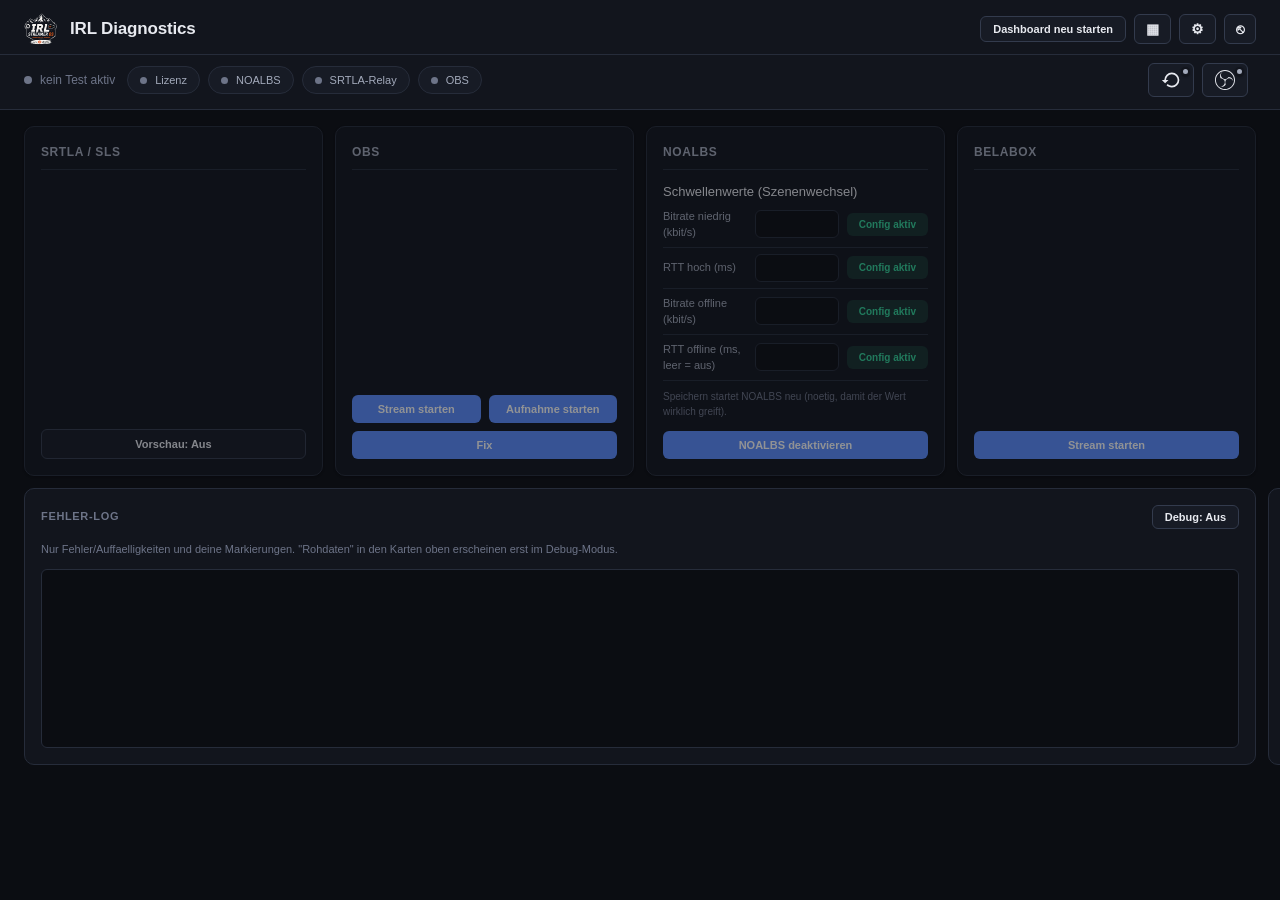
==== docker/irl-diagnostics-src/static/index.html @ ff0e358d "Release v1.98 (automatisch via Lizenzserver-Dashboard)" ====
<!doctype html>
<html lang="de">
<head>
<meta charset="utf-8">
<meta name="viewport" content="width=device-width, initial-scale=1, viewport-fit=cover">
<title>IRL Diagnostics</title>
<link rel="manifest" href="manifest.json">
<link rel="icon" href="icon-192.png">
<link rel="apple-touch-icon" href="apple-touch-icon.png">
<meta name="theme-color" content="#0b0d12">
<meta name="mobile-web-app-capable" content="yes">
<style>
  /* ============================================================
     Design-System (Neuentwurf 2026-09-01, Nutzerwunsch "total
     haesslich" -> clean/modern/SaaS-Dashboard-Optik). Bewusst
     weiterhin ein dunkles Theme (passt zum Einsatzort: abgedunkelter
     Streaming-/Regieplatz, ohnehin schon dunkel gewesen) - aber mit
     reduzierter, harmonischer Palette statt vieler zufaelliger
     Akzentfarben, klarer Spacing-/Radius-/Typo-Skala und deutlich
     mehr Whitespace statt dicht gequetschter Elemente. Alle Klassen-
     und ID-Namen, die vom JS unten per getElementById/classList
     angefasst werden, bleiben unveraendert - hier wird nur die
     Optik (CSS) und, wo gefahrlos moeglich, die HTML-Gruppierung
     neu gebaut. */
  :root {
    /* Flaechen: von "Basis-Hintergrund" ueber "Panel" bis "erhoehte
       Flaeche" (Hover/aktive Zeile) - drei klar unterscheidbare, aber
       eng beieinanderliegende Dunkelstufen statt eines einzelnen
       Panel-Tons fuer alles. */
    --bg: #0b0d12;
    --surface: #12151d;
    --surface-2: #171b25;
    --surface-hover: #1d222e;
    --border: #262c3a;
    --border-strong: #333b4d;

    --text: #e8eaf0;
    --text-secondary: #a3aabb;
    --text-tertiary: #6d7488;

    /* Genau EINE Akzentfarbe fuer wichtige Aktionen/Links/Fokus. */
    --accent: #5b8dff;
    --accent-hover: #7aa3ff;
    --accent-soft: rgba(91,141,255,.14);

    /* Statusfarben - bewusst NUR fuer Status-Dots, Log-Level,
       Schwellenwert-/Delta-Anzeigen genutzt, nicht dekorativ. */
    --ok: #34d399;
    --ok-soft: rgba(52,211,153,.14);
    --warn: #f2b84b;
    --warn-soft: rgba(242,184,75,.14);
    --bad: #ff6161;
    --bad-soft: rgba(255,97,97,.14);

    /* Zwei Ampel-Zustaende: rot (kein verifizierter Relay-Tunnel) und
       gruen (verifizierter Relay-Tunnel, entspricht dem frueheren
       "blau") - siehe _check_connectivity() in main.py und
       renderConnectivityAmpel() weiter unten. "unknown" bleibt als
       kurzer Uebergangszustand, bis der erste Timer-Lauf ein Ergebnis
       geschrieben hat. */
    --relay: #22c55e;
    --relay-soft: rgba(34,197,94,.14);

    --radius-sm: 6px;
    --radius-md: 10px;
    --radius-lg: 14px;
    --radius-pill: 999px;

    --sp-1: 4px; --sp-2: 8px; --sp-3: 12px; --sp-4: 16px; --sp-5: 24px; --sp-6: 32px;

    --fs-xs: 11px; --fs-sm: 12px; --fs-base: 13px; --fs-md: 14px; --fs-lg: 17px; --fs-xl: 21px;

    --font-sans: -apple-system, BlinkMacSystemFont, "Segoe UI", "Inter", Roboto, "Helvetica Neue", Arial, sans-serif;
    --font-mono: ui-monospace, "SF Mono", Menlo, Consolas, monospace;

    --shadow-sm: 0 1px 2px rgba(0,0,0,.35);
    --shadow-md: 0 6px 20px rgba(0,0,0,.35);
    --shadow-lg: 0 16px 48px rgba(0,0,0,.55);
  }
  * { box-sizing: border-box; }
  html { color-scheme: dark; }
  body {
    margin: 0; font-family: var(--font-sans); background: var(--bg); color: var(--text);
    font-size: var(--fs-base); line-height: 1.5; -webkit-font-smoothing: antialiased;
  }
  h1, h2, h3 { font-family: var(--font-sans); color: var(--text); }
  a { color: var(--accent); }

  /* ---------- Header / Statusleiste ----------
     Zweizeiliger Aufbau statt einer einzigen ueberladenen Zeile
     (Nutzerwunsch): Zeile 1 = Marke + seltene Aktionen (Neustart,
     Einstellungen, Logout). Zeile 2 = Live-Status + alle Infra-/
     Router-Pillen + DJI-Aktionen - inhaltlich zusammengehoerige
     "Systemzustand"-Infos in einer eigenen, ruhigeren Unterleiste. */
  .app-header { background: var(--surface); border-bottom: 1px solid var(--border); }
  .header-row {
    display: flex; align-items: center; gap: var(--sp-3);
    padding: var(--sp-2) var(--sp-5); flex-wrap: wrap;
  }
  .header-row-top { padding-top: var(--sp-3); padding-bottom: var(--sp-2); }
  .header-row-status {
    padding-top: var(--sp-2); padding-bottom: var(--sp-3);
    border-top: 1px solid var(--border);
  }
  .brand { display: flex; align-items: center; gap: var(--sp-3); }
  .brand-logo { height: 34px; width: 34px; object-fit: contain; border-radius: var(--radius-sm); flex-shrink: 0; }
  .brand h1 { font-size: var(--fs-lg); font-weight: 650; margin: 0; letter-spacing: -.01em; }
  .header-actions { display: flex; align-items: center; gap: var(--sp-2); margin-left: auto; }
  .live-status { display: flex; align-items: center; gap: var(--sp-2); font-size: var(--fs-sm); color: var(--text-secondary); flex-shrink: 0; }
  .pill-group { display: flex; align-items: center; gap: var(--sp-2); flex-wrap: wrap; }
  .pill-group-inline { display: contents; }
  .dji-actions { display: flex; align-items: center; gap: var(--sp-2); margin-left: auto; flex-wrap: wrap; }
  /* Mehrfach-Kamera-Knoepfe (18.09.2026): eigene Flex-Reihe innerhalb von
     .dji-actions, ein Knopf pro konfigurierter DJI-Kamera. */
  .dji-camera-buttons { display: flex; align-items: center; gap: var(--sp-2); flex-wrap: wrap; }
  .dji-cam-battery { font-size: var(--fs-xs); opacity: .8; margin-left: 2px; }
  /* Abgespeckte Ansicht /lite (Nutzerwunsch 07.09.2026): body.lite-mode
     blendet alles bis auf die explizit gewuenschten Elemente aus. Bewusst
     rein CSS-getrieben (keine zweite HTML-Datei, siehe initLiteMode()
     im <script>-Block unten) - dieselbe index.html bleibt einzige Quelle
     der Wahrheit fuer Struktur/IDs, nur die Sichtbarkeit unterscheidet
     sich je nach aufgerufenem Pfad. */
  body.lite-mode .lite-hide { display: none !important; }
  /* Belabox-Karte im Lite-Modus ganz nach oben (Nutzerwunsch: "Ganz oben
     Belabox - Stream starten") - CSS Grid respektiert 'order' genau wie
     Flexbox, kein Umsortieren im HTML/JS noetig. */
  body.lite-mode #card-belabox { order: -1; }
  /* Nutzerkorrektur 07.09.2026: "nur genau die Knoepfe" - keine Karten-
     Optik (Rahmen/Hintergrund/Schatten/Ausgrauen), nur eine schlichte,
     senkrechte Knopfliste. .cards wird von Grid auf Flex-Column
     umgeschaltet, jede verbleibende .card verliert Rahmen/Padding/
     Hintergrund und wird selbst zur reinen Flex-Reihe ihrer .obs-controls-
     Knoepfe (bzw. dem Vorschaubild bei SRTLA). */
  body.lite-mode .cards { display: flex; flex-direction: column; gap: var(--sp-2); }
  body.lite-mode .card {
    background: none; border: none; padding: 0; box-shadow: none; opacity: 1 !important;
  }
  body.lite-mode .obs-controls { margin: 0; padding-top: 0; }
  body.lite-mode .obs-preview-img { margin-bottom: var(--sp-2); }
  /* Icon-Status-Knoepfe (OBS-Notfallknopf, PC-Neustart-Knopf, 07.09.2026):
     kompakte quadratische Buttons mit Logo statt Text + kleinem Status-
     Punkt oben rechts (gruen=an/verbunden, rot=aus/neu startend), damit
     sie sich optisch klar von den textbasierten DJI-Knoepfen abheben und
     trotzdem sofort den Status zeigen, ohne Text lesen zu muessen. */
  .icon-status-btn { position: relative; padding: 8px; display: inline-flex; align-items: center; justify-content: center; }
  .icon-status-svg { width: 20px; height: 20px; fill: currentColor; display: block; }
  .icon-status-dot {
    position: absolute; top: 3px; right: 3px; width: 9px; height: 9px; border-radius: 50%;
    background: var(--text-secondary); border: 2px solid var(--surface); box-shadow: var(--shadow-sm);
  }
  .icon-status-dot.ok { background: var(--ok); }
  .icon-status-dot.bad { background: var(--bad); }

  /* Lizenz-Ablaufwarnung: rot blinkend, 3 Ausrufezeichen davor/dahinter
     (Nutzerentscheidung 2026-09-01, letzte 14 Tage vor Ablauf). Volle
     Zeilenbreite unter der Marke, damit sie bei einem Live-Stream
     wirklich unuebersehbar bleibt statt zwischen anderen Elementen zu
     verschwinden. */
  .license-banner {
    margin: 0 var(--sp-5) var(--sp-2); font-weight: 700; color: #fff; background: var(--bad);
    padding: var(--sp-2) var(--sp-4); border-radius: var(--radius-sm); font-size: var(--fs-sm);
    letter-spacing: .02em; animation: license-blink 1s step-start infinite;
  }
  @keyframes license-blink { 50% { opacity: .3; } }

  /* ---------- Connectivity-Ampel-Karte ----------
     Zwei Zustaende: rot (kein verifizierter Relay-Tunnel) und gruen
     (verifizierter Relay-Tunnel) - siehe renderConnectivityAmpel() weiter
     unten. Aus static/connectivity-ampel-fragment.html uebernommen, 1:1 an
     das bestehende Design-System hier angepasst (gleiche Custom
     Properties). */
  .ampel-card {
    background: var(--surface); border: 1px solid var(--border);
    border-radius: var(--radius-lg); padding: var(--sp-5);
    box-shadow: var(--shadow-sm); margin: 0 var(--sp-5) var(--sp-4);
  }
  .ampel-header { display: flex; align-items: center; gap: var(--sp-3); margin-bottom: var(--sp-4); }
  .ampel-dot { width: 14px; height: 14px; border-radius: var(--radius-pill); flex-shrink: 0; }
  .ampel-dot.green  { background: var(--ok);    box-shadow: 0 0 12px var(--ok-soft); }
  .ampel-dot.red    { background: var(--bad);   box-shadow: 0 0 12px var(--bad-soft); }
  .ampel-dot.unknown { background: var(--text-tertiary); }
  .ampel-title { font-size: var(--fs-lg); font-weight: 650; margin: 0; color: var(--text); }
  .ampel-subtitle { font-size: var(--fs-sm); color: var(--text-secondary); margin: 2px 0 0; }
  .ampel-body { font-size: var(--fs-md); line-height: 1.6; color: var(--text); }
  .ampel-body p { margin: 0 0 var(--sp-3); }
  .ampel-body p:last-child { margin-bottom: 0; }
  .ampel-address {
    margin: var(--sp-3) 0 0; padding-top: var(--sp-3); border-top: 1px solid var(--border);
    font-size: var(--fs-sm); color: var(--text-secondary);
  }
  .ampel-address code { color: var(--accent-hover); }
  .ampel-endpoints { margin-top: var(--sp-3); padding-top: var(--sp-3); border-top: 1px solid var(--border); }
  .ampel-fernzugriff-hint {
    margin-top: var(--sp-3); padding: var(--sp-3) var(--sp-4); border-radius: var(--radius-md);
    background: var(--accent-soft); font-size: var(--fs-sm); line-height: 1.6; color: var(--text);
  }
  .ampel-fernzugriff-hint code { color: var(--accent-hover); }
  .ampel-port-table td.port { color: var(--warn); font-weight: 600; font-family: var(--font-mono); }
  /* Scroll-Sicherheitsnetz (Handy-Fix 07.09.2026): falls die Tabelle trotz
     der Umbruch-Regeln unten auf sehr schmalen Screens (z.B. Falt-/Klein-
     handys) immer noch breiter als der Viewport waere, scrollt NUR dieser
     Wrapper horizontal statt die gesamte Seite zu verschieben. */
  .ampel-port-table-wrap { width: 100%; overflow-x: auto; -webkit-overflow-scrolling: touch; }
  .ampel-port-table { width: 100%; border-collapse: collapse; margin: var(--sp-3) 0; font-family: var(--font-mono); font-size: var(--fs-sm); }
  .ampel-port-table th, .ampel-port-table td { text-align: left; padding: var(--sp-2) var(--sp-3); border-bottom: 1px solid var(--border); }
  .ampel-port-table th { color: var(--text-secondary); font-weight: 600; }
  .ampel-port-table td.port { color: var(--warn); font-weight: 600; }
  /* Handy-Fix 07.09.2026 (live gemeldet: Schalter+Text der letzten Spalte
     ragten auf dem Handy rechts ueber den Rand hinaus, Seite musste
     horizontal gescrollt werden): Adress-Zelle darf lange URLs umbrechen
     statt die Tabelle in die Breite zu zwingen, und Schalter+Zustandstext
     werden auf schmalen Screens UNTEREINANDER statt nebeneinander
     angeordnet, damit die letzte Spalte schmal genug bleibt. */
  .ampel-port-table td:nth-child(2) { word-break: break-all; }
  @media (max-width: 640px) {
    .ampel-port-table { font-size: 11px; }
    .ampel-port-table th, .ampel-port-table td { padding: var(--sp-2) var(--sp-2); }
    .ampel-port-table .switch-row { flex-direction: column; align-items: flex-start; gap: 4px; }
  }
  .ampel-contact {
    display: inline-flex; align-items: center; gap: var(--sp-2); margin-top: var(--sp-3);
    padding: var(--sp-2) var(--sp-4); background: var(--accent-soft); border-radius: var(--radius-pill);
    font-size: var(--fs-sm); color: var(--accent-hover);
  }
  .ampel-badge {
    display: inline-block; padding: 2px var(--sp-3); border-radius: var(--radius-pill);
    font-size: var(--fs-xs); font-weight: 700; letter-spacing: .02em; text-transform: uppercase; margin-left: auto;
  }
  .ampel-badge.green  { background: var(--ok-soft);    color: var(--ok); }
  .ampel-badge.red    { background: var(--bad-soft);   color: var(--bad); }
  .ampel-badge.unknown { background: var(--surface-2); color: var(--text-tertiary); }

  main { padding: var(--sp-4) var(--sp-5) var(--sp-6); max-width: 100%; }

  /* ---------- Grund-Bausteine: Panel/Card ---------- */
  .panel {
    background: var(--surface); border: 1px solid var(--border); border-radius: var(--radius-md);
    padding: var(--sp-4);
  }
  .panel-head {
    display: flex; align-items: center; justify-content: space-between; gap: var(--sp-3);
    margin-bottom: var(--sp-3);
  }
  .panel h2 {
    font-size: var(--fs-xs); text-transform: uppercase; letter-spacing: .06em;
    color: var(--text-tertiary); font-weight: 700; margin: 0;
  }

  fieldset {
    border: 1px solid var(--border); border-radius: var(--radius-md); margin: 0; padding: var(--sp-4);
    background: var(--surface-2);
  }
  legend {
    color: var(--text); padding: 0 var(--sp-1); font-size: var(--fs-sm); font-weight: 650;
  }

  /* Konfigurationsseite als Grid statt einspaltig untereinander
     (Nutzerwunsch 2026-08-25) - Karten legen sich nebeneinander,
     sobald Platz da ist, dynamisch nachgeladene Router-Karten
     (#router-configs) werden per "display:contents" direkte
     Grid-Kinder, ohne die JS-Erzeugung anzufassen. Bewusst weiter auf
     grosse Monitore optimiert (Nutzerwunsch 2026-08-31), aber mit
     grosszuegigerem Mindestmass fuer bessere Lesbarkeit. */
  .settings-grid { display:grid; grid-template-columns: repeat(auto-fit, minmax(340px, 1fr)); gap: var(--sp-4); align-items:start; }
  .settings-grid > #router-configs { display:contents; }
  /* Router-Karten (Router 1/2/...) sollen untereinander/nebeneinander
     immer gleich hoch sein, egal ob GL.iNet/Netgear/TP-Link/Sonstiger
     Hersteller unterschiedlich viele Felder zeigt (Nutzerwunsch
     2026-09-05) - align-self:stretch fuellt die volle Hoehe der
     jeweiligen Grid-Zeile (die anderen Grid-Elemente behalten ihre
     eigene Hoehe durch das globale align-items:start oben). */
  #router-configs fieldset { align-self: stretch; }
  /* Dieselbe "display:contents"-/"align-self:stretch"-Technik fuer die
     dynamisch nachladbaren DJI-Kamera-Karten (18.09.2026), analog zu
     #router-configs oben. */
  .settings-grid > #dji-camera-configs { display:contents; }
  #dji-camera-configs fieldset { align-self: stretch; }

  .settings-shell { max-width: 1600px; margin: 0 auto; }
  .settings-topbar {
    display: flex; align-items: center; gap: var(--sp-3); margin-bottom: var(--sp-5);
    position: sticky; top: 0; z-index: 5; background: var(--bg); padding: var(--sp-2) 0 var(--sp-3);
  }
  .settings-topbar h2 { margin: 0; font-size: var(--fs-xl); font-weight: 650; letter-spacing: -.01em; }
  .settings-topbar .save-config-btn { margin-left: auto; }

  /* Konfigurationsseite in klar abgegrenzte Abschnitte gegliedert statt
     einer flachen Liste gleichrangiger Kaesten (Nutzerwunsch 2026-08-31) -
     jeder Abschnitt (Verbindungen/Automatisierung/Zusatzgeraete/Verwaltung)
     bekommt eine eigene Ueberschrift + Icon-Badge, die enthaltenen Kaesten
     bleiben technisch unveraendert (gleiche IDs, gleiches Grid). */
  .settings-section { margin-bottom: var(--sp-6); }
  .apps-grid { display: grid; grid-template-columns: repeat(auto-fit, minmax(220px, 1fr)); gap: var(--sp-3); }
  .app-tile { display: flex; flex-direction: column; gap: 4px; padding: var(--sp-4); border: 1px solid var(--border, #2a3140);
    border-radius: 12px; background: var(--surface, #161a23); color: inherit; text-decoration: none; }
  .app-tile:hover { border-color: var(--accent, #4c8dff); }
  .app-tile .app-name { font-size: var(--fs-lg, 18px); font-weight: 600; }
  .app-tile .app-desc { font-size: var(--fs-sm, 12px); opacity: .75; }
  .app-tile.app-off { opacity: .45; pointer-events: none; }
  .settings-section:last-child { margin-bottom: 0; }
  .settings-section-title {
    font-size: var(--fs-md); font-weight: 650; color: var(--text); margin: 0 0 var(--sp-1);
    padding-bottom: var(--sp-2); border-bottom: 1px solid var(--border);
    display: flex; align-items: center; gap: var(--sp-2);
  }
  .settings-section-title .sec-icon {
    display: inline-flex; align-items: center; justify-content: center;
    width: 24px; height: 24px; border-radius: var(--radius-sm); background: var(--accent-soft);
    font-size: var(--fs-sm); flex-shrink: 0;
  }
  .settings-section-hint { font-size: var(--fs-xs); color: var(--text-tertiary); margin: var(--sp-1) 0 var(--sp-3); }
  .settings-section .settings-grid { margin-top: var(--sp-2); }

  /* Lange Erklaertexte als einklappbaren Kurzhinweis statt permanent
     sichtbarem Fliesstext - reduziert die Grundhoehe der Karten deutlich. */
  .field-hint { margin: var(--sp-2) 0; }
  .field-hint summary { font-size: var(--fs-xs); color: var(--text-tertiary); cursor: pointer; }
  .field-hint summary:hover { color: var(--text-secondary); }
  .field-hint p { font-size: var(--fs-xs); color: var(--text-secondary); margin: var(--sp-2) 0 0; line-height: 1.6; }

  .switch-row {
    display: flex; align-items: center; justify-content: space-between; gap: var(--sp-3);
    padding: var(--sp-2) 0; cursor: pointer; border-bottom: 1px solid var(--border);
  }
  .switch-row:last-of-type { border-bottom: none; }
  .switch-row span { font-size: var(--fs-sm); color: var(--text); }
  .switch-row input[type=checkbox] { position:absolute; opacity:0; width:0; height:0; }
  .switch-track {
    width: 36px; height: 20px; border-radius: var(--radius-pill); background: var(--border-strong);
    position: relative; flex-shrink: 0; transition: background .15s ease;
  }
  .switch-track::after {
    content:''; position:absolute; width:16px; height:16px; border-radius:50%; background:#fff;
    top:2px; left:2px; transition: left .15s ease; box-shadow: var(--shadow-sm);
  }
  .switch-row input:checked + .switch-track { background: var(--accent); }
  .switch-row input:checked + .switch-track::after { left: 18px; }

  label { display: block; font-size: var(--fs-xs); color: var(--text-secondary); margin-top: var(--sp-3); font-weight: 500; }
  label:first-of-type { margin-top: 0; }
  input, select {
    width: 100%; background: var(--bg); border: 1px solid var(--border); color: var(--text);
    padding: 8px 10px; border-radius: var(--radius-sm); font-family: inherit; font-size: var(--fs-sm);
    margin-top: var(--sp-1); transition: border-color .12s ease, box-shadow .12s ease;
  }
  input:hover, select:hover { border-color: var(--border-strong); }
  input:focus, select:focus {
    outline: none; border-color: var(--accent); box-shadow: 0 0 0 3px var(--accent-soft);
  }
  input::placeholder { color: var(--text-tertiary); }
  input[type=range] { padding: 0; background: none; border: none; accent-color: var(--accent); }

  /* ---------- Buttons: ein Basisstil (Element-Selektor statt Klasse,
     damit JS-Codestellen die className komplett neu setzen - z.B.
     btn.className = 'obs-btn ' + (live ? 'danger' : 'success') -
     weiterhin funktionieren, ohne eine zusaetzliche Basisklasse zu
     brauchen). Varianten ueber .secondary/.danger/.success. ---------- */
  button {
    background: var(--accent); color: #fff; border: none; padding: 9px 16px; border-radius: var(--radius-sm);
    cursor: pointer; font-family: inherit; font-size: var(--fs-sm); font-weight: 600;
    transition: background .12s ease, opacity .12s ease, transform .05s ease;
  }
  button:hover { background: var(--accent-hover); }
  button:active { transform: translateY(1px); }
  button.secondary { background: var(--surface-2); color: var(--text); border: 1px solid var(--border-strong); }
  button.secondary:hover { background: var(--surface-hover); border-color: var(--border-strong); }
  button.danger { background: var(--bad); }
  button.danger:hover { background: #ff7a7a; }
  button.success { background: var(--ok); color: #06281c; }
  button.success:hover { background: #4fe3a8; }
  /* Kamera abgerissen: war live, ist bei der Belabox aber nicht mehr da -> ein Tipp startet sie neu */
  button.warning { background: var(--warn); color: #2a1d00; animation: cam-dropped-pulse 1.6s ease-in-out infinite; }
  button.warning:hover { background: #f7c969; }
  @keyframes cam-dropped-pulse { 0%,100% { box-shadow: 0 0 0 0 rgba(242,184,75,.55); } 50% { box-shadow: 0 0 0 6px rgba(242,184,75,0); } }
  /* Speichern-Knopf zeigt ungespeicherte Aenderungen/Erfolg farblich an
     (Nutzerwunsch 2026-08-31) - rot=ungespeicherte Aenderung vorhanden,
     gruen=soeben erfolgreich gespeichert, sonst normale Sekundaerfarbe. */
  button.save-config-btn.dirty { background: var(--bad); color: #fff; border-color: transparent; }
  button.save-config-btn.saved { background: var(--ok-soft); color: var(--ok); border: 1px solid rgba(52,211,153,.35); }
  button:disabled { opacity: .4; cursor: not-allowed; }
  button:focus-visible { outline: 2px solid var(--accent); outline-offset: 2px; }

  .btn-compact { padding: 6px 12px; font-size: var(--fs-xs); }
  .btn-icon { padding: 7px 11px; font-size: var(--fs-md); line-height: 1; }
  .header-row-status button { padding: 6px 12px; font-size: var(--fs-xs); }

  .row { display: flex; gap: var(--sp-2) var(--sp-3); margin-top: var(--sp-3); flex-wrap: wrap; }
  .row > div { flex: 1; min-width: 140px; }

  /* ---------- Statuspunkte / Pillen ---------- */
  #status-dot { width: 8px; height: 8px; border-radius: 50%; background: var(--text-tertiary); display: inline-block; flex-shrink: 0; }
  #status-dot.live { background: var(--ok); box-shadow: 0 0 6px var(--ok); }
  .infra-pill {
    display: inline-flex; align-items: center; gap: var(--sp-2); padding: 5px 12px;
    border: 1px solid var(--border); border-radius: var(--radius-pill); font-size: var(--fs-xs);
    color: var(--text-secondary); background: var(--surface-2); white-space: nowrap;
  }
  .infra-pill .dot { width: 7px; height: 7px; border-radius: 50%; background: var(--text-tertiary); flex-shrink: 0; }
  .infra-pill .dot.ok { background: var(--ok); box-shadow: 0 0 5px var(--ok); }
  .infra-pill .dot.bad { background: var(--bad); box-shadow: 0 0 5px var(--bad); }

  #log .log-finding { padding: var(--sp-2) 0; border-bottom: 1px solid var(--border); }
  #log .log-finding:last-child { border-bottom: none; }
  #log .log-finding .lf-title { font-weight: 650; }
  #log .log-finding.sev-info .lf-title { color: var(--accent); }
  #log .log-finding.sev-warning .lf-title { color: var(--warn); }
  #log .log-finding.sev-critical .lf-title { color: var(--bad); }
  #log .log-finding .lf-detail { color: var(--text-secondary); margin-top: 2px; }
  #log .log-finding .lf-rec { color: var(--text-tertiary); margin-top: 2px; }
  #log .log-finding .lf-rec b { color: var(--text-secondary); }

  .router-summary { font-size: var(--fs-xs); }
  .router-summary .row-line { display: flex; justify-content: space-between; gap: var(--sp-2); padding: 5px 0; border-bottom: 1px solid var(--border); }
  .router-summary .row-line:last-child { border-bottom: none; }
  .router-summary .row-line .val { color: var(--text); font-weight: 600; }
  .router-summary .row-line .val.warn { color: var(--warn); }
  .router-summary .row-line .val.bad { color: var(--bad); }
  .router-summary .row-line .val.ok { color: var(--ok); }
  .router-summary .cell-title {
    color: var(--text-tertiary); text-transform: uppercase; letter-spacing: .05em; font-size: 10px;
    margin: var(--sp-3) 0 var(--sp-1); font-weight: 700;
  }
  .pub-header { display: flex; align-items: center; gap: var(--sp-2); margin-bottom: var(--sp-2); }
  .pub-header:not(:first-child) { margin-top: var(--sp-3); }
  .pub-header .dot { width: 7px; height: 7px; border-radius: 50%; background: var(--text-tertiary); flex-shrink: 0; }
  .pub-header .dot.ok { background: var(--ok); box-shadow: 0 0 5px var(--ok); }
  .pub-header .dot.bad { background: var(--bad); box-shadow: 0 0 5px var(--bad); }
  .pub-header .name { font-weight: 650; color: var(--text); font-size: var(--fs-sm); }
  .pub-header .state { font-size: var(--fs-xs); color: var(--text-tertiary); margin-left: auto; }

  .stat-grid { display: grid; grid-template-columns: 1fr 1fr; gap: var(--sp-2); }
  .stat-tile { background: var(--bg); border: 1px solid var(--border); border-radius: var(--radius-sm); padding: 7px 10px; }
  .stat-tile .stat-label { font-size: 9px; color: var(--text-tertiary); text-transform: uppercase; letter-spacing: .05em; }
  .stat-tile .stat-value { font-size: var(--fs-md); font-weight: 700; margin-top: 2px; color: var(--text); font-variant-numeric: tabular-nums; }
  .stat-tile .stat-value.warn { color: var(--warn); }
  .stat-tile .stat-value.bad { color: var(--bad); }
  .stat-tile .stat-value.ok { color: var(--ok); }

  .log-line { font-size: var(--fs-xs); line-height: 1.5; font-family: var(--font-mono); }
  .log-line .lvl { font-weight: 700; padding: 1px 6px; border-radius: 4px; font-size: 10px; margin-right: var(--sp-2); }
  .log-line .lvl.INFO { background: var(--accent-soft); color: var(--accent); }
  .log-line .lvl.WARN { background: var(--warn-soft); color: var(--warn); }
  .log-line .lvl.ERROR { background: var(--bad-soft); color: var(--bad); }
  .log-line .lvl.other { background: rgba(163,170,187,.14); color: var(--text-tertiary); }
  .log-line .lmsg { color: var(--text); }
  .log-line .ltime { color: var(--text-tertiary); font-size: 10px; float: right; }
  .log-line .lctx { color: var(--text-tertiary); font-size: 10px; margin-top: 3px; }

  .sigbar-group { display: inline-flex; align-items: flex-end; gap: 2px; height: 19px; cursor: help; }
  .sigbar { width: 4px; border-radius: 1px; background: var(--border-strong); display: inline-block; }
  .sigbar-ok { background: var(--ok); }
  .sigbar-warn { background: var(--warn); }
  .sigbar-bad { background: var(--bad); }
  .sigbar-off { background: var(--border-strong); }

  .card details { margin-top: var(--sp-2); }
  .card details summary { font-size: 10px; }
  .rohdaten-details { display: none; }
  .rohdaten-details pre {
    font-family: var(--font-mono); background: var(--bg); border: 1px solid var(--border);
    border-radius: var(--radius-sm); padding: var(--sp-2);
  }
  body.debug-active .rohdaten-details { display: block; }
  .debug-only-btn { display: none; }
  body.debug-active .debug-only-btn { display: inline-block; }

  /* ---------- Status-Karten (SRTLA/OBS/NOALBS/Belabox/Router) ---------- */
  .cards { display: grid; grid-template-columns: repeat(auto-fit, minmax(280px,1fr)); gap: var(--sp-3); margin-bottom: var(--sp-3); }
  .card {
    background: var(--surface); border: 1px solid var(--border); border-radius: var(--radius-md);
    padding: var(--sp-4); box-shadow: var(--shadow-sm); transition: border-color .15s ease;
    display: flex; flex-direction: column;
  }
  .card.stale { opacity: .55; }
  .card h3 {
    margin: 0 0 var(--sp-3); font-size: var(--fs-sm); color: var(--text-secondary);
    text-transform: uppercase; letter-spacing: .05em; font-weight: 700;
    padding-bottom: var(--sp-2); border-bottom: 1px solid var(--border);
  }
  .card pre { margin: 0; white-space: pre-wrap; word-break: break-all; font-size: var(--fs-xs); color: var(--text-secondary); max-height: 160px; overflow: auto; }

  #log {
    background: var(--bg); border: 1px solid var(--border); border-radius: var(--radius-sm);
    padding: var(--sp-2) var(--sp-3); overflow-y: auto; font-size: var(--fs-xs);
    flex: 1; min-height: 0;
  }
  #log div { padding: 3px 0; border-bottom: 1px solid var(--border); }
  #log div:last-child { border-bottom: none; }
  #log .marker { color: var(--warn); font-weight: 700; }
  #log .sev-info { color: var(--accent); }
  #log .sev-warning { color: var(--warn); }
  #log .sev-critical { color: var(--bad); }
  #log .src-srtla { color: #7ad1ff; }
  #log .src-obs { color: #c39bff; }
  #log .src-noalbs { color: #8fe0a0; }
  #log [class^="src-router"] { color: #e0b473; }
  #log .src-belabox { color: #e08fd0; }
  #log .src-dji { color: #ff9ecf; }

  #btn-debug-log.active { background: var(--accent); color: #fff; }
  #btn-obs-preview.active { background: var(--accent); color: #fff; }
  .obs-preview-img {
    display: block; width: 100%; height: auto; border-radius: var(--radius-sm);
    margin-top: var(--sp-3); border: 1px solid var(--border);
  }
  .muted { color: var(--text-tertiary); }
  details summary { cursor: pointer; color: var(--text-tertiary); font-size: var(--fs-xs); margin-top: var(--sp-2); }
  .test-result { font-size: var(--fs-xs); margin-top: var(--sp-2); min-height: 14px; }
  .test-result.ok { color: var(--ok); }
  .test-result.bad { color: var(--bad); }

  .scene-status { display: flex; align-items: center; gap: var(--sp-3); padding: var(--sp-1) 0 var(--sp-3); }
  .scene-status .scene-dot { width: 12px; height: 12px; border-radius: 50%; flex-shrink: 0; background: var(--text-tertiary); transition: background .3s ease; }
  .scene-status .scene-dot.ok { background: var(--ok); box-shadow: 0 0 9px var(--ok); }
  .scene-status .scene-dot.bad { background: var(--bad); box-shadow: 0 0 9px var(--bad); }
  .scene-status .scene-dot.warn { background: var(--warn); box-shadow: 0 0 9px var(--warn); }
  .scene-status .scene-info { display: flex; flex-direction: column; gap: 2px; min-width: 0; }
  .scene-status .scene-label { font-size: 9px; color: var(--text-tertiary); text-transform: uppercase; letter-spacing: .05em; }
  .scene-status .scene-name { font-size: var(--fs-lg); font-weight: 700; color: var(--text); line-height: 1.3; }
  .scene-status .scene-name.ok { color: var(--ok); }
  .scene-status .scene-name.bad { color: var(--bad); }
  .scene-status .scene-name.warn { color: var(--warn); }
  .scene-switch-time { font-size: 10px; color: var(--text-tertiary); padding: 0 2px; border-top: 1px solid var(--border); padding-top: var(--sp-2); }

  #debug-source-filters { display: flex; flex-wrap: wrap; gap: var(--sp-2); }
  .src-filter-btn {
    background: var(--surface-2); color: var(--text-tertiary); border: 1px solid var(--border);
    border-radius: var(--radius-pill); padding: 4px 12px; font-size: 10px; font-weight: 650; cursor: pointer;
    font-family: inherit; transition: all .15s ease;
  }
  .src-filter-btn:hover { border-color: var(--accent); color: var(--text); }
  .src-filter-btn.active { background: var(--accent-soft); color: var(--text); border-color: var(--accent); }
  .src-filter-btn.active::before { content: "\25CF "; color: var(--ok); }
  .src-filter-btn:not(.active)::before { content: "\25CB "; color: var(--text-tertiary); }

  .obs-controls { display: flex; gap: var(--sp-2); margin-top: auto; padding-top: var(--sp-3); flex-wrap: wrap; }
  .obs-controls button { flex: 1; padding: 8px 10px; font-size: var(--fs-xs); min-width: 120px; }

  .modal-overlay {
    position: fixed; inset: 0; background: rgba(6,8,12,.72); display: flex;
    align-items: center; justify-content: center; z-index: 1000; padding: var(--sp-4);
  }
  .modal-box {
    background: var(--surface); border: 1px solid var(--border-strong); border-radius: var(--radius-lg);
    padding: var(--sp-5); max-width: 360px; box-shadow: var(--shadow-lg);
  }
  .modal-box p { margin: 0 0 var(--sp-4); font-size: var(--fs-md); line-height: 1.5; color: var(--text); }
  .modal-actions { display: flex; gap: var(--sp-2); justify-content: flex-end; }

  .log-quellen-row { display: flex; gap: var(--sp-3); align-items: stretch; }
  /* flex:0 0 auto statt eines proportionalen flex-Verhaeltnisses, weil die
     Breite gezielt per JS (syncLogPanelWidth) auf die rechte Kante der
     Belabox-Karte ausgerichtet wird - mit einer festen Ratio waere das nur
     zufaellig bei genau einer bestimmten Router-Kartenanzahl exakt buendig.
     WICHTIG (Haertefall live gefunden 2026-09-02): beide Panels muessen
     dieselbe GESAMTHOEHE haben (Kopfzeile + Inhalt), nicht nur dieselbe
     Scrollbereich-Hoehe - .log-panel hat zusaetzlich eine Ueberschrift samt
     Debug-Knopf UND einen Hinweistext ueber der eigentlichen Log-Liste,
     .quellen-panel dagegen nur eine schlanke Kopfzeile. Ein gleicher Wert
     fuer NUR den Scrollbereich (wie zuvor) fuehrte dadurch zu erkennbar
     unterschiedlichen Panel-UNTERKANTEN. Fix: HIER (.log-panel) eine feste
     Gesamthoehe setzen und intern per Flexbox aufteilen (Kopfzeile+Hinweis
     bleiben in ihrer natuerlichen Groesse, der Log-Bereich selbst nimmt
     per "flex:1" den kompletten Rest ein) - dieselbe feste Hoehe steht
     dann bei .quellen-panel als max-height, wodurch beide Panels immer
     exakt buendig unten abschliessen, unabhaengig vom Kopfzeileninhalt.
     Hoehe zweimal auf Nutzerwunsch um je 100px gekuerzt (urspruenglich
     effektiv ~382px Gesamthoehe -> 282px), dann auf Nutzerwunsch (zu kurz)
     wieder um 100px verlaengert (282px), dann final um 5px nachjustiert
     -> aktuell 277px. */
  .log-panel {
    flex: 0 0 auto; min-width: 280px; height: 277px;
    display: flex; flex-direction: column;
  }
  .quellen-panel { flex: 1; min-width: 240px; max-height: 277px; overflow-y: auto; }

  /* Grid statt einzelner Flex-Zeilen: nur so bilden alle Augen und alle
     Sound-Symbole jeweils eine gemeinsame, ausgerichtete Spalte - bei
     unabhaengigen Flex-Zeilen pro Quelle verschiebt sich die Spalte je nach
     Namenslaenge und je nachdem ob eine Zeile ueberhaupt ein Sound-Symbol hat. */
  .quellen-panel #obs-sources-list { display: grid; grid-template-columns: 1fr auto auto auto; align-items: center; column-gap: var(--sp-3); }
  .src-name { overflow: hidden; text-overflow: ellipsis; white-space: nowrap; color: var(--text); font-size: var(--fs-sm); border-bottom: 1px solid var(--border); padding: 9px 0; }
  .src-icon-cell { border-bottom: 1px solid var(--border); padding: 6px 0; display: flex; align-items: center; justify-content: center; gap: 4px; }
  .src-icon-btn {
    background: var(--surface-2); border: 1px solid var(--border); cursor: pointer; border-radius: var(--radius-sm);
    display: flex; align-items: center; justify-content: center; color: var(--text-tertiary); width: 32px; height: 32px; padding: 0;
    transition: all .12s ease;
  }
  .src-icon-btn svg { width: 17px; height: 17px; }
  .src-icon-btn:hover { border-color: var(--accent); background: var(--surface-hover); }
  .src-icon-btn:disabled { opacity: .4; cursor: not-allowed; }
  .src-icon-btn.on { color: var(--ok); border-color: rgba(52,211,153,.4); background: var(--ok-soft); }
  .src-icon-btn.off { color: var(--bad); border-color: rgba(255,97,97,.4); background: var(--bad-soft); }
  .src-icon-placeholder { width: 32px; height: 32px; }
  .src-volume-row { grid-column: 1 / -1; display: flex; align-items: center; gap: var(--sp-2); padding: 0 0 var(--sp-2); border-bottom: 1px solid var(--border); }
  .src-volume-row input[type=range] { flex: 1; accent-color: var(--accent); cursor: pointer; }
  .src-volume-row .src-volume-label { font-size: 10px; color: var(--text-tertiary); width: 32px; text-align: right; flex-shrink: 0; font-variant-numeric: tabular-nums; }

  .netif-toggle { position: relative; display: inline-block; width: 30px; height: 17px; flex-shrink: 0; vertical-align: middle; margin-right: var(--sp-2); }
  .netif-toggle input { opacity: 0; width: 0; height: 0; }
  .netif-toggle .slider { position: absolute; inset: 0; cursor: pointer; background: var(--border-strong); border-radius: 17px; transition: .15s; }
  .netif-toggle .slider::before { content: ""; position: absolute; height: 13px; width: 13px; left: 2px; bottom: 2px; background: #e6e9f0; border-radius: 50%; transition: .15s; }
  .netif-toggle input:checked + .slider { background: var(--ok); }
  .netif-toggle input:checked + .slider::before { transform: translateX(13px); }
  .netif-toggle input:disabled + .slider { opacity: .4; cursor: not-allowed; }

  .threshold-row { display: flex; align-items: center; gap: var(--sp-2); padding: 6px 0; border-bottom: 1px solid var(--border); }
  .threshold-row:last-child { border-bottom: none; }
  .threshold-row .threshold-label { flex: 1; font-size: var(--fs-xs); color: var(--text-secondary); }
  .threshold-input { width: 84px; background: var(--bg); border: 1px solid var(--border); color: var(--text); padding: 6px 8px; border-radius: var(--radius-sm); font-family: inherit; font-size: var(--fs-sm); flex-shrink: 0; margin-top: 0; }
  .threshold-btn {
    padding: 6px 12px; font-size: 10px; font-weight: 650; border: none; border-radius: var(--radius-sm);
    cursor: pointer; font-family: inherit; color: var(--ok); background: var(--ok-soft); white-space: nowrap; flex-shrink: 0;
  }
  .threshold-btn.dirty { color: #fff; background: var(--bad); }
  .threshold-btn:disabled { opacity: .5; cursor: not-allowed; }

  @media (max-width: 1080px) {
    main { padding: var(--sp-3) var(--sp-4) var(--sp-5); }
    .header-row { padding-left: var(--sp-4); padding-right: var(--sp-4); }
    .license-banner { margin-left: var(--sp-4); margin-right: var(--sp-4); }
  }
  @media (max-width: 900px) {
    .log-quellen-row { flex-direction: column; }
    .quellen-panel { max-height: none; }
    .log-panel { width: 100% !important; min-width: 0; }
    .settings-grid { grid-template-columns: 1fr; }
  }
  @media (max-width: 720px) {
    .header-row { padding-left: var(--sp-3); padding-right: var(--sp-3); }
    .license-banner { margin-left: var(--sp-3); margin-right: var(--sp-3); }
    .dji-actions { width: 100%; margin-left: 0; justify-content: flex-start; }
    .dji-actions button { flex: 1; min-width: 130px; }
    .cards { grid-template-columns: 1fr; }
    .stat-grid { grid-template-columns: 1fr 1fr; }
    .settings-topbar { flex-wrap: wrap; }
    .settings-topbar .save-config-btn { margin-left: 0; width: 100%; }
    main { padding: var(--sp-3) var(--sp-3) var(--sp-5); }
  }
/* V1.85: Admin-only-Elemente fuer normale Nutzer ausblenden (Backend
   lehnt die Aktionen ohnehin mit 403 ab - das hier ist nur UI-Komfort). */
body.role-user .admin-only { display: none !important; }

/* ---- Bild-in-Bild (PiP) Editor ---- */
.pip-row { display:flex; flex-wrap:wrap; gap:var(--sp-2); align-items:center; margin:var(--sp-2) 0; }
.pip-cams { display:flex; flex-wrap:wrap; gap:var(--sp-2); margin:var(--sp-2) 0; }
.pip-cam { display:flex; align-items:center; gap:6px; padding:4px 10px; border:1px solid var(--border); border-radius:999px;
  background:var(--surface-2); font-size:var(--fs-xs); color:var(--text-secondary); }
.pip-cam .dot { width:8px; height:8px; border-radius:50%; background:var(--text-tertiary); }
.pip-cam.live .dot { background:var(--ok); }
.pip-cam b { color:var(--text); font-weight:600; }
.pip-warn { font-size:var(--fs-xs); color:var(--warn); background:var(--warn-soft); border-radius:var(--radius-sm); padding:6px 10px; margin:var(--sp-1) 0; }
.pip-layout { display:grid; grid-template-columns:minmax(0,1.6fr) minmax(220px,1fr); gap:var(--sp-4); align-items:start; }
@media (max-width: 760px) { .pip-layout { grid-template-columns:1fr; } }
.pip-canvas { position:relative; aspect-ratio:16/9; width:100%; border-radius:10px; overflow:hidden; touch-action:none; user-select:none;
  -webkit-user-select:none; border:1px solid var(--border-strong);
  background: linear-gradient(135deg, #1b2336 0%, #101521 55%, #1a2030 100%); }
.pip-canvas::before { content:attr(data-main); position:absolute; left:10px; top:8px; font-size:var(--fs-xs); color:var(--text-tertiary); letter-spacing:.02em; }
.pip-canvas::after { content:''; position:absolute; inset:0; pointer-events:none;
  background-image: linear-gradient(rgba(255,255,255,.04) 1px, transparent 1px), linear-gradient(90deg, rgba(255,255,255,.04) 1px, transparent 1px);
  background-size: 10% 17.78%; }
.pip-win { position:absolute; box-sizing:border-box; cursor:grab; display:flex; align-items:center; justify-content:center; text-align:center;
  background: linear-gradient(135deg, #2f4a86, #1d2d54); color:#fff; font-size:var(--fs-xs); font-weight:600; border:2px solid #fff;
  border-radius:2px; overflow:hidden; line-height:1.2; touch-action:none; }
.pip-win.sel { box-shadow: 0 0 0 2px var(--accent); z-index:2; }
.pip-win.off { opacity:.35; }
.pip-win.dragging { cursor:grabbing; }
.pip-ctl { display:flex; flex-direction:column; gap:var(--sp-2); }
.pip-ctl label { font-size:var(--fs-xs); color:var(--text-secondary); display:flex; justify-content:space-between; gap:var(--sp-2); align-items:center; }
.pip-ctl label span.val { color:var(--text); font-variant-numeric:tabular-nums; }
.pip-ctl input[type=color] { width:44px; height:28px; padding:0; border:1px solid var(--border-strong); border-radius:6px; background:none; }
.pip-corners { display:grid; grid-template-columns:repeat(2, 1fr); gap:4px; max-width:120px; }
.pip-corners button { padding:4px 0; }
.pip-status-line { font-size:var(--fs-sm); color:var(--text-secondary); }
.pip-status-line b { color:var(--text); }
</style>
</head>
<body>
<header class="app-header">
  <div class="header-row header-row-top">
    <div class="brand">
      <img src="logo.png" alt="Kanal-Logo" class="brand-logo">
      <h1>IRL Diagnostics</h1>
    </div>
    <div class="header-actions">
      <button class="secondary btn-compact admin-only" id="btn-restart-dashboard" onclick="confirmRestartDashboard()"
        title="Startet nur dieses Diagnose-Dashboard neu (nicht Belabox/OBS/Stream) - hilft z.B. wenn Live-Updates haengenbleiben">Dashboard neu starten</button>
      <button class="secondary btn-icon" id="btn-apps" onclick="showApps()" title="Apps: Dashboard, Fernzugriff, Dateien, Belabox">&#9638;</button>
      <button class="secondary btn-icon admin-only" id="btn-settings" onclick="showSettings()" title="Geraete-Konfiguration">⚙</button>
      <button class="secondary btn-icon" onclick="logout()" title="Abmelden (nur relevant bei Zugriff von ausserhalb)">⎋</button>
    </div>
  </div>
  <!-- Lizenz-Ablaufwarnung (Nutzerentscheidung 2026-09-01): ab 14 Tagen vor
       Ablauf rot blinkend mit 3 Ausrufezeichen davor/dahinter, siehe
       .license-banner CSS oben und updateLicenseBanner() im JS.
       Standardmaessig ausgeblendet (display:none), nur bei Bedarf sichtbar. -->
  <div id="license-warning-banner" class="license-banner" style="display:none"></div>
  <div class="header-row header-row-status">
    <div class="live-status">
      <span id="status-dot"></span>
      <span id="status-text" class="muted">kein Test aktiv</span>
    </div>
    <div class="pill-group lite-hide">
      <span class="infra-pill" id="pill-license" title="Lizenz/Testphase"><span class="dot"></span>Lizenz</span>
      <span class="infra-pill" id="pill-noalbs" title="NOALBS-VM"><span class="dot"></span>NOALBS</span>
      <span class="infra-pill" id="pill-srtla" title="SRTLA-Relay (Belabox-Receiver)"><span class="dot"></span>SRTLA-Relay</span>
      <span class="infra-pill" id="pill-obs" title="OBS-Verbindung"><span class="dot"></span>OBS</span>
      <span id="router-pills" class="pill-group-inline"></span>
    </div>
    <div class="dji-actions">
      <button id="btn-host-reboot" class="secondary icon-status-btn admin-only" onclick="confirmHostReboot()" title="Diesen PC (Ubuntu) neu starten">
        <span class="icon-status-dot" id="btn-host-reboot-dot"></span>
        <svg class="icon-status-svg" viewBox="0 0 24 24" xmlns="http://www.w3.org/2000/svg"><title>Neustart</title><path d="M13,3A9,9 0 0,0 4,12H1L4.89,15.89L4.96,16.03L9,12H6A7,7 0 0,1 13,5A7,7 0 0,1 20,12A7,7 0 0,1 13,19C11.07,19 9.32,18.21 8.06,16.94L6.64,18.36C8.27,20 10.5,21 13,21A9,9 0 0,0 22,12A9,9 0 0,0 13,3Z"/></svg>
      </button>
      <button id="btn-host-obs" class="secondary icon-status-btn" onclick="hostObsButtonClick()" title="OBS starten/beenden">
        <span class="icon-status-dot" id="btn-host-obs-dot"></span>
        <svg class="icon-status-svg" viewBox="0 0 24 24" xmlns="http://www.w3.org/2000/svg"><title>OBS Studio</title><path d="M12,24C5.383,24,0,18.617,0,12S5.383,0,12,0s12,5.383,12,12S18.617,24,12,24z M12,1.109 C5.995,1.109,1.11,5.995,1.11,12C1.11,18.005,5.995,22.89,12,22.89S22.89,18.005,22.89,12C22.89,5.995,18.005,1.109,12,1.109z M6.182,5.99c0.352-1.698,1.503-3.229,3.05-3.996c-0.269,0.273-0.595,0.483-0.844,0.78c-1.02,1.1-1.48,2.692-1.199,4.156 c0.355,2.235,2.455,4.06,4.732,4.028c1.765,0.079,3.485-0.937,4.348-2.468c1.848,0.063,3.645,1.017,4.7,2.548 c0.54,0.799,0.962,1.736,0.991,2.711c-0.342-1.295-1.202-2.446-2.375-3.095c-1.135-0.639-2.529-0.802-3.772-0.425 c-1.56,0.448-2.849,1.723-3.293,3.293c-0.377,1.25-0.216,2.628,0.377,3.772c-0.825,1.429-2.315,2.449-3.932,2.756 c-1.244,0.261-2.551,0.059-3.709-0.464c1.036,0.302,2.161,0.355,3.191-0.011c1.381-0.457,2.522-1.567,3.024-2.935 c0.556-1.49,0.345-3.261-0.591-4.54c-0.7-1.007-1.803-1.717-3.002-1.969c-0.38-0.068-0.764-0.098-1.148-0.134 c-0.611-1.231-0.834-2.66-0.528-3.996L6.182,5.99z"/></svg>
      </button>
      <button id="btn-dji-pair-retry" class="secondary debug-only-btn lite-hide" onclick="manualDjiPairing()" disabled title="Pairing manuell erneut anstoßen (nur bei Debug sichtbar, wirkt auf die gerade aktive Kamera)">DJI: Pairing erneut</button>
      <!-- Mehrfach-Kamera-Schnellwechsel (Nutzerwunsch 18.09.2026): dynamisch
           je konfigurierter DJI-Kamera ein Knopf (siehe renderDjiCameraButtons()
           weiter unten). Ersetzt die frueheren statischen "DJI: Verbinden"/
           "DJI: Stream starten"-Knoepfe - ein Klick auf einen Kamera-Knopf
           uebernimmt jetzt den kompletten Verbinden+Pairing+Stream-Start-
           Ablauf automatisch (bzw. Stop+Trennen bei der aktiven Kamera). -->
      <div id="dji-camera-buttons" class="dji-camera-buttons"></div>
    </div>
  </div>
</header>
<main>
  <div id="view-main">
    <div>
      <div class="cards">
        <div class="card stale" id="card-srtla"><h3 class="lite-hide">SRTLA / SLS</h3>
          <div class="router-summary lite-hide"></div>
          <img id="obs-preview-img" class="obs-preview-img" style="display:none" alt="Stream-Vorschau">
          <!-- Knopf-Reihe (Nutzerwunsch 2026-09-05): ans untere Kartenende
               verschoben, direkt vor "Rohdaten" - die eigentliche
               Vorschau erscheint jetzt darueber statt darunter. -->
          <div class="obs-controls">
            <button class="secondary" id="btn-obs-preview" onclick="toggleObsPreview()">Vorschau: Aus</button>
          </div>
          <details class="rohdaten-details lite-hide"><summary>Rohdaten</summary><pre>-</pre></details>
        </div>
        <div class="card stale" id="card-obs"><h3 class="lite-hide">OBS</h3>
          <div class="router-summary lite-hide"></div>
          <div class="obs-controls">
            <button id="btn-obs-stream" class="obs-btn" onclick="confirmObsStream()">Stream starten</button>
            <button id="btn-obs-record" class="obs-btn" onclick="confirmObsRecord()">Aufnahme starten</button>
            <button id="btn-obs-fix" class="obs-btn" onclick="confirmObsFix()" title="Laedt die Streamquelle in OBS komplett neu">Fix</button>
          </div>
          <details class="rohdaten-details lite-hide"><summary>Rohdaten</summary><pre>-</pre></details>
        </div>
        <div class="card stale lite-hide" id="card-noalbs"><h3>NOALBS</h3>
          <div class="router-summary"></div>
          <div class="cell-title">Schwellenwerte (Szenenwechsel)</div>
          <div class="threshold-row">
            <span class="threshold-label">Bitrate niedrig (kbit/s)</span>
            <input type="number" class="threshold-input" id="noalbs-th-low" oninput="markThresholdDirty('low')">
            <button class="threshold-btn" id="noalbs-th-low-btn" onclick="saveThreshold('low')">Config aktiv</button>
          </div>
          <div class="threshold-row">
            <span class="threshold-label">RTT hoch (ms)</span>
            <input type="number" class="threshold-input" id="noalbs-th-rtt" oninput="markThresholdDirty('rtt')">
            <button class="threshold-btn" id="noalbs-th-rtt-btn" onclick="saveThreshold('rtt')">Config aktiv</button>
          </div>
          <div class="threshold-row">
            <span class="threshold-label">Bitrate offline (kbit/s)</span>
            <input type="number" class="threshold-input" id="noalbs-th-offline" oninput="markThresholdDirty('offline')">
            <button class="threshold-btn" id="noalbs-th-offline-btn" onclick="saveThreshold('offline')">Config aktiv</button>
          </div>
          <div class="threshold-row">
            <span class="threshold-label">RTT offline (ms, leer = aus)</span>
            <input type="number" class="threshold-input" id="noalbs-th-rttOffline" oninput="markThresholdDirty('rttOffline')">
            <button class="threshold-btn" id="noalbs-th-rttOffline-btn" onclick="saveThreshold('rttOffline')">Config aktiv</button>
          </div>
          <p class="muted" style="margin:var(--sp-2) 0 0;font-size:10px">Speichern startet NOALBS neu (noetig, damit der Wert wirklich greift).</p>
          <div class="obs-controls">
            <button id="btn-noalbs-service" class="obs-btn" onclick="confirmNoalbsService()">NOALBS deaktivieren</button>
          </div>
          <details class="rohdaten-details"><summary>Rohdaten</summary><pre>-</pre></details>
        </div>
        <!-- lite-card-first (07.09.2026): im Lite-Modus per CSS "order"
             (siehe body.lite-mode-Regel oben) ganz nach vorne verschoben -
             Nutzerwunsch: "Ganz oben Belabox - Stream starten". -->
        <div class="card stale" id="card-belabox"><h3 class="lite-hide">Belabox</h3>
          <div class="router-summary lite-hide"></div>
          <div class="obs-controls">
            <button id="btn-belabox-stream" class="obs-btn" onclick="confirmBelaboxStream()">Stream starten</button>
          </div>
          <details class="rohdaten-details lite-hide"><summary>Rohdaten</summary><pre>-</pre></details>
        </div>
        <div id="router-cards" class="lite-hide" style="display:contents"></div>
      </div>
      <div class="log-quellen-row lite-hide">
        <div class="panel log-panel">
          <div class="panel-head">
            <h2>Fehler-Log</h2>
            <button class="secondary" id="btn-debug-log" onclick="toggleDebugLog()" style="padding:5px 12px;font-size:11px">Debug: Aus</button>
          </div>
          <p class="muted" id="log-hint" style="margin:0 0 var(--sp-3);font-size:11px">Nur Fehler/Auffaelligkeiten und deine Markierungen. "Rohdaten" in den Karten oben erscheinen erst im Debug-Modus.</p>
          <div id="debug-source-filters" style="display:none;margin:0 0 var(--sp-3)"></div>
          <div id="log"></div>
        </div>
        <div class="panel quellen-panel">
          <div class="panel-head"><h2>OBS-Quellen</h2></div>
          <div id="obs-sources-list"></div>
        </div>
      </div>
    </div>
  </div>

  <div id="view-apps" style="display:none">
    <div class="settings-shell">
      <div class="settings-topbar">
        <button class="secondary" onclick="hideApps()">&larr; Zurueck</button>
        <h2>Apps</h2>
      </div>
      <p class="muted" id="apps-where" style="margin:var(--sp-2) 0"></p>
      <div class="apps-grid" id="apps-grid"></div>
      <div class="settings-section" style="margin-top:var(--sp-5)">
        <h3>Als App auf dem Smartphone installieren</h3>
        <p class="muted"><strong>Android (Chrome):</strong> Menue (&#8942;) &rarr; &quot;App installieren&quot; bzw. &quot;Zum Startbildschirm hinzufuegen&quot;.<br>
        <strong>iPhone/iPad (Safari):</strong> Teilen-Symbol &rarr; &quot;Zum Home-Bildschirm&quot;.<br>
        Jeder Dienst ist eine eigene Seite &ndash; fuer ein eigenes App-Symbol oeffnest du ihn mit der Kachel und installierst ihn dort einzeln.</p>
        <button class="secondary" id="btn-pwa-install" style="display:none" onclick="pwaInstall()">Dieses Dashboard als App installieren</button>
      </div>
    </div>
  </div>

  <div id="view-settings" style="display:none">
    <div class="settings-shell">
      <div class="settings-topbar">
        <button class="secondary" onclick="hideSettings()">← Zurueck</button>
        <h2>Geraete-Konfiguration</h2>
        <a class="secondary btn-compact" href="lite" target="_blank" rel="noopener"
           style="display:inline-flex;align-items:center;text-decoration:none"
           title="Abgespeckte Ansicht mit nur den wichtigsten Knoepfen - eigener Link zum Speichern/Merken">Einfache Ansicht öffnen</a>
        <button class="secondary save-config-btn saved" id="save-config-btn-top" onclick="saveConfig()">Konfiguration aktiv</button>
      </div>

      <!-- Connectivity-Ampel-Karte: zeigt den vom Backend unter
           GET /connectivity gemeldeten Erreichbarkeits-Zustand
           (green/red) - siehe renderConnectivityAmpel() im <script>-Block
           unten und _check_connectivity() in main.py. Zwei Zustaende:
           rot (Relay-Tunnel noch nicht aufgebaut/verifiziert) und gruen
           (Relay-Tunnel steht und ist verifiziert - dann werden alle
           Zugriffs-URLs/-Ports angezeigt, siehe renderEndpointList()).
           Nutzerwunsch 2026-09-05: NUR auf der Konfigurationsseite anzeigen,
           nicht auf der Hauptseite - dort war sie beim ersten Blick auf das
           Dashboard (z.B. waehrend eines laufenden Streams) als staendig
           praesenter Block zu dominant/ablenkend, gehoert aber inhaltlich
           klar zur Verbindungs-/Erreichbarkeitskonfiguration. -->
      <div id="connectivity-ampel" class="ampel-card">
        <div class="ampel-header">
          <span id="ampel-dot" class="ampel-dot unknown"></span>
          <div>
            <h3 id="ampel-title" class="ampel-title">Erreichbarkeit wird geprüft…</h3>
            <p id="ampel-subtitle" class="ampel-subtitle">Zuletzt geprüft: –</p>
          </div>
          <span id="ampel-badge" class="ampel-badge unknown">Wird geprüft</span>
        </div>
        <div id="ampel-body" class="ampel-body"></div>
        <div id="ampel-endpoints" class="ampel-endpoints" style="display:none"></div>
      </div>

      <div class="settings-section">
        <div class="settings-section-title"><span class="sec-icon">🔗</span>Verbindungen</div>
        <div class="settings-section-hint">Belabox-Encoder und alle angebundenen Router/Hotspots.</div>
        <div class="settings-grid">
        <fieldset>
          <legend>Belabox-Encoder</legend>
          <label>Host/IP</label>
          <input id="belabox-host">
          <div class="muted" id="belabox-host-locked-notice" style="padding:var(--sp-2) 0;display:none">Nach Einrichtung des VPN's per Skript ("Fernzugriff einrichten" auf dem Desktop) erhält die Belabox immer eine feste IP im VPN-Netz. SSH-Nutzer und Passwort entnehmen Sie der BelaboxUI und das belaUI-Passwort ist das, welches Sie zum Login auf die Belabox in der WebGUI verwenden.</div>
          <label>SSH-Nutzer</label><input id="belabox-user">
          <label>SSH-Passwort</label><input id="belabox-pass" type="password">
          <label>belaUI-Passwort (Login der Weboberflaeche, fuer Stream Start/Stop - nicht das SSH-Passwort)</label>
          <input id="belabox-ui-pass" type="password">
          <div class="row"><button class="secondary" onclick="testConn('belabox')">Test Connection</button></div>
          <div class="test-result muted" id="belabox-test-result"></div>

          <!-- Aus "Automatisierung"/OBS hierher verschoben (Nutzerwunsch
               2026-09-05): gehoert inhaltlich zum Belabox-Encoder (steuert
               genau DESSEN Medienquelle in OBS), nicht zu den allgemeinen
               NOALBS-Automatisierungseinstellungen. -->
          <label style="margin-top:var(--sp-3)">OBS-Medienquelle (fuer "Fix"-Knopf + automatischen Neustart bei Ausfaellen)</label>
          <input id="obs-media-source">
          <details class="field-hint">
            <summary>Was bedeutet das?</summary>
            <p>
              Muss exakt dem Namen der Quelle in OBS entsprechen, die den Belabox/SRT-Stream
              anzeigt (Standard: "Belabox Stream" - so heisst die Quelle in den mitgelieferten
              LIVE/LOW-Szenen bereits automatisch). Bei einem Netzwerk-Ausfall (siehe
              "SRTLA-Ausfall"-Meldungen) wird genau diese Quelle automatisch neu geladen, um den
              bekannten "Kassette verlangsamt"-Audioeffekt zu beheben - falscher Name = der Fix
              greift ins Leere.
            </p>
          </details>
        </fieldset>

        <div id="router-configs"></div>
        <div class="row">
          <button class="secondary" onclick="addRouterConfig()">+ Router hinzufuegen</button>
        </div>
        </div>
      </div>

      <div class="settings-section">
        <div class="settings-section-title"><span class="sec-icon">⚙️</span>Automatisierung</div>
        <div class="settings-section-hint">Automatische NOALBS-Szenenumschaltung.</div>
        <div class="settings-grid">
        <fieldset style="grid-column: 1 / -1">
          <legend>NOALBS</legend>
          <details class="field-hint" open>
            <summary>Was bedeutet das?</summary>
            <p>
              Schwellenwerte fuer die automatische Szenenumschaltung stellst du direkt im
              Belabox-Reiter ein. Hier die uebrigen Schalter, Zeiten, Szenennamen und
              die Twitch-Chat-Anbindung.
            </p>
          </details>
          <div class="row" style="gap:var(--sp-2) var(--sp-6)">
            <label class="switch-row" style="flex:1;min-width:280px;border-bottom:none"><span>Bitrate-Umschaltung aktiv</span>
              <input type="checkbox" id="noalbs-bitrate-switcher-enabled"><span class="switch-track"></span></label>
            <label class="switch-row" style="flex:1;min-width:280px;border-bottom:none"><span>Nur umschalten, wenn Stream aktiv</span>
              <input type="checkbox" id="noalbs-only-switch-when-streaming"><span class="switch-track"></span></label>
          </div>
          <div class="row" style="gap:var(--sp-2) var(--sp-6);margin-top:0">
            <label class="switch-row" style="flex:1;min-width:280px;border-bottom:none"><span>Bei Erholung sofort zurueckschalten</span>
              <input type="checkbox" id="noalbs-instantly-switch-on-recover"><span class="switch-track"></span></label>
            <label class="switch-row" style="flex:1;min-width:280px;border-bottom:none"><span>Benachrichtigung bei Auto-Umschaltung</span>
              <input type="checkbox" id="noalbs-auto-switch-notification"><span class="switch-track"></span></label>
          </div>
          <label class="switch-row"><span>Gleichzeitig lokal aufnehmen waehrend des Streams</span>
            <input type="checkbox" id="noalbs-record-while-streaming"><span class="switch-track"></span></label>
          <div class="row">
            <div><label>Normal-Szene</label><input id="noalbs-scene-normal" placeholder="LIVE"></div>
            <div><label>Niedrig-Bitrate-Szene</label><input id="noalbs-scene-low" placeholder="LOW"></div>
            <div><label>Ausfall-Szene</label><input id="noalbs-scene-offline" placeholder="BRB"></div>
          </div>
          <div class="row">
            <div><label>Reconnect-Verzoegerung (ms)</label><input id="noalbs-reconnect-delay" type="number" step="100"></div>
            <div><label>Szenenwechsel-Verzoegerung (ms)</label><input id="noalbs-scene-switch-delay" type="number" step="100"></div>
            <div><label>Offline-Timeout (ms)</label><input id="noalbs-offline-timeout" type="number" step="100"></div>
          </div>
          <p class="muted" style="margin:var(--sp-3) 0 0;font-size:var(--fs-xs);text-transform:uppercase;letter-spacing:.05em">Twitch-Chat</p>
          <div class="row">
            <div><label>Bot-Benutzername</label><input id="noalbs-chat-username"></div>
            <div><label>Befehlspraefix</label><input id="noalbs-chat-prefix" placeholder="!"></div>
          </div>
          <label class="switch-row"><span>Oeffentliche Befehle erlauben</span>
            <input type="checkbox" id="noalbs-chat-enable-public-commands"><span class="switch-track"></span></label>
          <label class="switch-row"><span>Stream automatisch stoppen bei Host/Raid</span>
            <input type="checkbox" id="noalbs-chat-auto-stop-host-raid"><span class="switch-track"></span></label>
          <label>Admin-Nutzerliste (Twitch-Namen, mit Komma getrennt)</label>
          <input id="noalbs-chat-admins" placeholder="nutzer1, nutzer2">
          <div class="row"><button class="secondary" onclick="saveNoalbsSettings()">NOALBS-Einstellungen speichern</button></div>
          <div class="test-result muted" id="noalbs-settings-result"></div>
        </fieldset>
        </div>
      </div>

      <div class="settings-section">
        <div class="settings-section-title"><span class="sec-icon">📷</span>Zusatzgeraete</div>
        <div class="settings-section-hint">DJI-Actioncams per Bluetooth (optional, mehrere fuer den Schnellwechsel auf dem Dashboard).</div>
        <details class="field-hint" open style="margin-bottom:var(--sp-2)">
          <summary>Was bedeutet das?</summary>
          <p>
            Nur Einstellungen - die eigentliche Verbindung/Steuerung laeuft im Browser per
            Bluetooth ueber <a href="dji-ble-test.html" target="_blank" class="admin-only">dji-ble-test.html</a>
            (Android/Chrome, HTTPS noetig), das diese Werte automatisch uebernimmt.
            Jede hier hinterlegte Kamera bekommt auf dem Dashboard oben einen eigenen Knopf.
            Die Belabox verarbeitet immer nur EINEN RTMP-Stream gleichzeitig - beim Wechsel auf
            eine andere Kamera wird die bisher aktive automatisch gestoppt und per Bluetooth
            getrennt, bevor die neue verbindet und startet.
          </p>
        </details>
        <div class="settings-grid">
        <div id="dji-camera-configs"></div>
        </div>
        <div class="row" style="margin-top:var(--sp-2)">
          <button class="secondary" onclick="addDjiCameraConfig()">+ DJI-Kamera hinzufuegen</button>
        </div>
      </div>

      <div class="settings-section admin-only" id="section-pip">
        <div class="settings-section-title"><span class="sec-icon">🖼️</span>Bild-in-Bild (mehrere Kameras)</div>
        <div class="settings-section-hint">Mehrere Kameras auf der Belabox zu einem Bild mischen - die erste Kamera ist das Hauptbild, die weiteren liegen als kleine Bilder darauf.</div>
        <details class="field-hint" style="margin-bottom:var(--sp-2)">
          <summary>Was bedeutet das?</summary>
          <p>
            Die <b>erste Kamera</b> in der Kameraliste oben ist immer das <b>Hauptbild</b>. Die 2., 3. und 4. Kamera koennen als kleine Bilder
            auf dem Hauptbild erscheinen - ziehe sie unten mit Maus oder Finger an die gewuenschte Stelle. Die Belabox mischt die Bilder
            vor dem Senden, du brauchst dafuer nichts in OBS umzubauen. Jede Kamera sendet per RTMP an die Belabox
            (<code>rtmp://&lt;Belabox&gt;:1935/publish/&lt;Name&gt;</code>); der Name ist das letzte Stueck der RTMP-Adresse der Kamera.
            <b>Position, Rahmen, Farbe, Anzeigen/Ausblenden, Versatz und Glaettung</b> wirken sofort, auch waehrend du sendest.
            <b>Groesse, Ton-Quelle und Hauptbild</b> sowie eine Kamera, die dazukommt oder ausfaellt, brauchen einen kurzen Neustart des
            Encoders (das Bild ist dabei kurz weg) - vorher wirst du gefragt. Zum Senden waehle auf der Belabox-Karte
            die Pipeline <b>Bild-in-Bild</b> (gilt ab dem naechsten Start).
          </p>
        </details>
        <div id="pip-status" class="pip-status-line">Lade ...</div>
        <div id="pip-problems"></div>
        <div id="pip-editor" style="display:none">
          <div class="pip-layout">
            <div>
              <div id="pip-canvas" class="pip-canvas" data-main=""></div>
              <div class="settings-section-hint" style="margin-top:var(--sp-1)">Kleine Bilder mit Maus/Finger verschieben. Auf ein Bild tippen, um es rechts einzustellen.</div>
            </div>
            <div class="pip-ctl" id="pip-ctl"></div>
          </div>
          <div class="pip-row" style="margin-top:var(--sp-3)">
            <button id="pip-save" class="secondary" onclick="pipSave(false)">Bild-in-Bild speichern</button>
            <span id="pip-save-msg" class="pip-status-line"></span>
          </div>
        </div>
      </div>

      <div class="settings-section admin-only" id="section-rtmp-guard">
        <div class="settings-section-title"><span class="sec-icon">🛡️</span>RTMP-Schutzschicht (Belabox)</div>
        <div class="settings-section-hint">Repariert beschaedigte Kamera-Straeme, bevor sie bei der Belabox ankommen - die Kameras reissen dadurch viel seltener ab. Wird automatisch eingespielt und aktuell gehalten.</div>
        <details class="field-hint" style="margin-bottom:var(--sp-2)">
          <summary>Was bedeutet das?</summary>
          <p>
            DJI-Kameras senden ihren RTMP-Strom gelegentlich fehlerhaft (ein Stueck fehlt oder ein Kopfbyte ist falsch). Die Belabox trennt dann sofort die
            Verbindung und die Kamera gibt auf. Die Schutzschicht laeuft als kleiner Dienst auf der Belabox <b>vor</b> dem RTMP-Server: Sie liest den Strom Block fuer Block mit,
            repariert beschaedigte Stellen (im schlimmsten Fall ein einzelnes Bild) und gibt nur gueltige Daten weiter. Die RTMP-Adresse der Kameras aendert sich nicht.
            Faellt der Dienst aus, gehen die Kameras automatisch wieder direkt an den RTMP-Server. Ein Update der Schutzschicht unterbricht keine laufenden Streams.
          </p>
        </details>
        <div id="guard-status" class="pip-status-line">Lade ...</div>
        <div class="pip-row" style="margin-top:var(--sp-2)">
          <button id="guard-install" class="secondary" onclick="guardInstall()">Jetzt einspielen / aktualisieren</button>
          <button id="guard-uninstall" class="secondary" onclick="guardUninstall()">Entfernen</button>
          <label class="pip-status-line" style="display:flex;align-items:center;gap:6px"><input type="checkbox" id="guard-auto" onchange="guardSetAuto(this.checked)"> automatisch einspielen &amp; aktuell halten</label>
        </div>
      </div>

      <div class="settings-section admin-only" id="section-cloud-backup">
        <div class="settings-section-title"><span class="sec-icon">☁️</span>Cloud-Backup</div>
        <div class="settings-section-hint">OBS-Szenen, Profile und deine hochgeladenen Medien (Ordner IRL-Uploads) auf dem Relay-Server sichern - 5 GB pro Konto.</div>
        <details class="field-hint" style="margin-bottom:var(--sp-2)">
          <summary>Was wird gesichert?</summary>
          <p>
            Gesichert werden OBS-Szenen, OBS-Profile und alles aus dem Ordner <b>IRL-Uploads</b> (Bilder, Clips, Hintergruende).
            <b>Nicht</b> gesichert wird dein Twitch-Stream-Key - den musst du nach einer Neuinstallation in OBS neu eintragen.
            Nach einer Neuinstallation (ISO) wird das Backup automatisch eingespielt, sobald der Relay-Tunnel steht.
            Ein neues Backup ersetzt das vorherige (die davor bleibt als Reserve auf dem Server).
            Waehrend eines Streams kann nicht gesichert oder wiederhergestellt werden.
          </p>
        </details>
        <div class="settings-grid">
          <fieldset>
            <legend>Stand</legend>
            <div id="cloud-backup-info" class="muted">Wird geladen...</div>
            <div id="cloud-backup-bar" style="display:none;margin:var(--sp-2) 0;height:8px;border-radius:4px;background:var(--surface-2,#2a2a2a);overflow:hidden">
              <div id="cloud-backup-bar-fill" style="height:100%;width:0;background:var(--accent,#4c8dff);transition:width .4s"></div>
            </div>
            <div id="cloud-backup-msg" class="test-result muted"></div>
            <div class="row">
              <button class="secondary" id="btn-cloud-backup-create" onclick="cloudBackupCreate()">Jetzt sichern</button>
              <button class="secondary" id="btn-cloud-backup-restore" onclick="cloudBackupRestore()" disabled>Wiederherstellen</button>
            </div>
          </fieldset>
        </div>
      </div>

      <div class="row" style="margin-top:var(--sp-1);justify-content:flex-end">
        <button class="secondary save-config-btn saved" id="save-config-btn-bottom" onclick="saveConfig()">Konfiguration aktiv</button>
      </div>
      <div class="settings-section" style="margin-top:var(--sp-6)">
        <div class="settings-section-title"><span class="sec-icon">👥</span>Verwaltung</div>
        <div class="settings-section-hint">Nur fuer Admins sichtbar.</div>
        <div class="settings-grid">
      <fieldset id="fieldset-users" style="display:none">
        <legend>Benutzerverwaltung (nur Admin)</legend>
        <div id="user-list"></div>
        <div class="row">
          <div><label>Neuer Benutzername</label><input id="new-user-name"></div>
          <div><label>Passwort (mind. 8 Zeichen)</label><input id="new-user-pass" type="password"></div>
          <div>
            <label>Rolle</label>
            <select id="new-user-role">
              <option value="user">Nutzer</option>
              <option value="admin">Admin</option>
            </select>
          </div>
        </div>
        <div class="row">
          <button class="secondary" onclick="createUser()">Benutzer anlegen</button>
        </div>
        <div class="test-result muted" id="user-create-result"></div>
      </fieldset>
        </div>
      </div>
    </div>
  </div>
</main>

<script>
// Abgespeckte Ansicht /lite (Nutzerwunsch 07.09.2026): erkennt anhand des
// URL-Pfads, ob diese Seite unter /lite aufgerufen wurde, und setzt dann
// body.lite-mode - die CSS-Regeln oben (body.lite-mode .lite-hide, #card-
// belabox order) sorgen fuer den Rest. Ganz am Skriptanfang, VOR jedem
// anderen Code, damit kein kurzes Aufblitzen der vollen Ansicht sichtbar
// wird, bevor die Klasse gesetzt ist.
if (location.pathname.replace(/\/+$/, '').endsWith('/lite')) {
  document.body.classList.add('lite-mode');
  document.title = 'IRL Diagnostics - Einfach';
}

let ws = null;

// Nur relevant bei Zugriff von ausserhalb (siehe Caddy X-External-Access):
// eine abgelaufene Session soll waehrend der Nutzung nicht einfach zu leeren
// Antworten fuehren, sondern zur Anmeldeseite zurueckschicken. Global statt
// pro fetch()-Aufruf, damit alle bestehenden Aufrufstellen automatisch
// abgedeckt sind. Im LAN (kein Login noetig) passiert hier nie ein 401,
// also voellig folgenlos.
const _origFetch = window.fetch;
window.fetch = async (...args) => {
  const res = await _origFetch(...args);
  if (res.status === 401) window.location.href = 'login';
  return res;
};

async function logout() {
  await fetch('logout', { method: 'POST' });
  window.location.href = 'login';
}

// Alle Zeitstempel aus dem Backend sind UTC (ISO 8601, z.B. "...T17:28:47...Z").
// Immer ueber Date parsen und in der Zeitzone des Browsers anzeigen, statt
// den UTC-String naiv zu zerschneiden - sonst zeigt das Dashboard 2h daneben.
function fmtLocalTime(ts) {
  if (!ts) return '';
  const d = new Date(ts);
  if (isNaN(d.getTime())) return '';
  return d.toLocaleTimeString('de-DE', { hour12: false });
}

function showSettings() {
  document.getElementById('view-main').style.display = 'none';
  document.getElementById('view-apps').style.display = 'none';
  document.getElementById('view-settings').style.display = 'block';
  loadConfig();
  loadUserManagement();
  loadNoalbsSettings();
  initSaveConfigDirtyTracking();
  cloudBackupInit();
}

// Speichern-Knopf (oben+unten) zeigt IMMER einen von zwei Zustaenden an
// (Nutzerwunsch 2026-08-31, kein neutraler dritter Zustand): gruen
// "Konfiguration aktiv" = der zuletzt gespeicherte Stand entspricht den
// sichtbaren Feldern, rot "Konfiguration inaktiv, jetzt speichern?" sobald
// sich IRGENDEIN Feld in der Geraete-Konfiguration aendert (Belabox/Router/
// OBS/DJI - alles, was ueber saveConfig()/buildConfig() gespeichert wird).
// NOALBS und Benutzerverwaltung haben eigene, unabhaengige Speichern-
// Knoepfe und sind bewusst NICHT Teil dieses Trackings. Event-Delegation
// auf #view-settings statt Einzel-Listener pro Feld, damit auch dynamisch
// nachgeladene Router-Karten (addRouterConfig()) automatisch erfasst
// werden, ohne dass diese Funktion dafuer angepasst werden muss.
let _saveConfigDirty = false;
let _saveConfigTrackingBound = false;

function _isNoalbsOrUserField(el) {
  return !!el.closest('#fieldset-users') || !!el.closest('#section-pip') || (el.id && el.id.startsWith('noalbs-'));
}

function _setSaveConfigButtonState(dirty) {
  document.querySelectorAll('.save-config-btn').forEach(btn => {
    btn.classList.toggle('dirty', dirty);
    btn.classList.toggle('saved', !dirty);
    btn.textContent = dirty ? 'Konfiguration inaktiv, jetzt speichern?' : 'Konfiguration aktiv';
  });
}

function markConfigDirty() {
  _saveConfigDirty = true;
  _setSaveConfigButtonState(true);
}

function markConfigSaved() {
  _saveConfigDirty = false;
  _setSaveConfigButtonState(false);
}

function initSaveConfigDirtyTracking() {
  // Direkt nach dem Oeffnen/Laden gilt der Stand als gespeichert (gruen) -
  // erst eine tatsaechliche Aenderung schaltet auf rot um.
  _saveConfigDirty = false;
  _setSaveConfigButtonState(false);
  if (_saveConfigTrackingBound) return;
  _saveConfigTrackingBound = true;
  const settingsView = document.getElementById('view-settings');
  ['input', 'change'].forEach(evt => {
    settingsView.addEventListener(evt, (e) => {
      const el = e.target;
      if (!el.matches('input, select, textarea')) return;
      if (_isNoalbsOrUserField(el)) return;
      markConfigDirty();
    });
  });
}

async function loadNoalbsSettings() {
  const resEl = document.getElementById('noalbs-settings-result');
  try {
    const s = await (await fetch('noalbs/settings')).json();
    document.getElementById('noalbs-bitrate-switcher-enabled').checked = !!s.bitrate_switcher_enabled;
    document.getElementById('noalbs-only-switch-when-streaming').checked = !!s.only_switch_when_streaming;
    document.getElementById('noalbs-instantly-switch-on-recover').checked = !!s.instantly_switch_on_recover;
    document.getElementById('noalbs-auto-switch-notification').checked = !!s.auto_switch_notification;
    document.getElementById('noalbs-record-while-streaming').checked = !!s.record_while_streaming;
    document.getElementById('noalbs-scene-normal').value = s.scene_normal || 'LIVE';
    document.getElementById('noalbs-scene-low').value = s.scene_low || 'LOW';
    document.getElementById('noalbs-scene-offline').value = s.scene_offline || 'BRB';
    document.getElementById('noalbs-reconnect-delay').value = s.reconnect_delay ?? 3000;
    document.getElementById('noalbs-scene-switch-delay').value = s.scene_switch_delay ?? 3000;
    document.getElementById('noalbs-offline-timeout').value = s.offline_timeout ?? 15000;
    document.getElementById('noalbs-chat-username').value = s.chat_username || '';
    document.getElementById('noalbs-chat-prefix').value = s.chat_prefix || '!';
    document.getElementById('noalbs-chat-enable-public-commands').checked = !!s.chat_enable_public_commands;
    document.getElementById('noalbs-chat-auto-stop-host-raid').checked = !!s.chat_enable_auto_stop_on_host_or_raid;
    document.getElementById('noalbs-chat-admins').value = (s.chat_admins || []).join(', ');
    resEl.textContent = '';
  } catch (e) {
    resEl.textContent = 'Konnte NOALBS-Einstellungen nicht laden: ' + e;
  }
}

async function saveNoalbsSettings() {
  const resEl = document.getElementById('noalbs-settings-result');
  resEl.textContent = 'Speichere und starte NOALBS neu...';
  const body = {
    bitrate_switcher_enabled: document.getElementById('noalbs-bitrate-switcher-enabled').checked,
    only_switch_when_streaming: document.getElementById('noalbs-only-switch-when-streaming').checked,
    instantly_switch_on_recover: document.getElementById('noalbs-instantly-switch-on-recover').checked,
    auto_switch_notification: document.getElementById('noalbs-auto-switch-notification').checked,
    record_while_streaming: document.getElementById('noalbs-record-while-streaming').checked,
    scene_normal: get('noalbs-scene-normal') || 'LIVE',
    scene_low: get('noalbs-scene-low') || 'LOW',
    scene_offline: get('noalbs-scene-offline') || 'BRB',
    reconnect_delay: parseInt(get('noalbs-reconnect-delay'), 10) || 3000,
    scene_switch_delay: parseInt(get('noalbs-scene-switch-delay'), 10) || 3000,
    offline_timeout: parseInt(get('noalbs-offline-timeout'), 10) || 15000,
    chat_username: get('noalbs-chat-username'),
    chat_prefix: get('noalbs-chat-prefix') || '!',
    chat_enable_public_commands: document.getElementById('noalbs-chat-enable-public-commands').checked,
    chat_enable_auto_stop_on_host_or_raid: document.getElementById('noalbs-chat-auto-stop-host-raid').checked,
    chat_admins: get('noalbs-chat-admins').split(',').map(s => s.trim()).filter(Boolean),
  };
  try {
    const res = await fetch('noalbs/settings', {
      method: 'POST', headers: { 'Content-Type': 'application/json' }, body: JSON.stringify(body),
    });
    if (!res.ok) throw new Error((await res.json()).detail || res.statusText);
    resEl.textContent = 'Gespeichert, NOALBS neu gestartet.';
  } catch (e) {
    resEl.textContent = 'Fehler: ' + e.message;
  }
}
function hideSettings() {
  clearTimeout(cloudBackupPollTimer);
  document.getElementById('view-settings').style.display = 'none';
  document.getElementById('view-main').style.display = 'block';
}

let routerCount = 1;

// Router-Hersteller-Auswahl (Nutzerentscheidung 2026-08-31): bestimmt, welche
// Vendor-API das Backend versucht (_router_snapshot() in main.py) - "other"
// bekommt bewusst nur die Netzwerkqualitaet, keine Login-/Telemetrieversuche.
const ROUTER_VENDOR_OPTIONS = [
  { value: 'glinet', label: 'GLinet OpenWRT Router' },
  { value: 'netgear', label: 'Netgear M-Series Router' },
  { value: 'tplink', label: 'TP-Link mobile Router' },
  { value: 'other', label: 'anderer Hersteller' },
];

function routerVendorOptionsHtml(selected) {
  return ROUTER_VENDOR_OPTIONS.map(o =>
    `<option value="${escapeAttr(o.value)}"${o.value === (selected || 'glinet') ? ' selected' : ''}>${escapeHtml(o.label)}</option>`
  ).join('');
}

// Felder je nach Hersteller ein-/ausblenden: "other" braucht ueberhaupt
// keinen Login (nur Netzwerkqualitaet ueber die Belabox), die anderen drei
// brauchen Zugangsdaten zur jeweiligen Router-Weboberflaeche - NICHT SSH,
// die Router werden nie per SSH angesprochen (siehe DeviceProfile-Kommentar
// in main.py), sondern per Portforward/curl ueber die Belabox.
function updateRouterVendorFields(i) {
  const vendor = document.getElementById(`router-${i}-vendor`).value;
  const loginBlock = document.getElementById(`router-${i}-login-block`);
  if (loginBlock) loginBlock.style.display = vendor === 'other' ? 'none' : '';
}

function routerFieldsetHtml(i, r) {
  r = r || {};
  const removeBtn = i > 0
    ? `<button class="secondary" onclick="removeRouterConfig(${i})" style="margin-left:auto">Entfernen</button>` : '';
  const vendor = r.vendor || 'glinet';
  return `
    <fieldset id="router-fieldset-${i}">
      <legend style="display:flex;align-items:center;width:100%">
        <span>Router ${i + 1}${i === 0 ? ' (Pflicht)' : ''}</span>${removeBtn}
      </legend>
      <label>Name (frei waehlbar, sonst "Router ${i + 1}")</label>
      <input id="router-${i}-label" placeholder="Router ${i + 1}" value="${escapeAttr(r.label || '')}">
      <label>Hersteller</label>
      <select id="router-${i}-vendor" onchange="updateRouterVendorFields(${i})">${routerVendorOptionsHtml(vendor)}</select>
      <label>Lokale IP des Routers (im Netz der Belabox)</label>
      <div class="row" style="gap:6px;margin-top:2px">
        <input id="router-${i}-host" list="router-${i}-host-datalist" value="${escapeAttr(r.host || '')}"
          placeholder="z.B. 192.168.1.1" style="flex:1">
        <button class="secondary" type="button" onclick="refreshRouterHostOptions(${i})"
          title="Verbundene Geraete an der Belabox neu suchen" style="padding:5px 10px">↻</button>
      </div>
      <datalist id="router-${i}-host-datalist"></datalist>
      <div class="muted" id="router-${i}-host-hint" style="font-size:11px;margin:2px 0 8px">
        Der Router muss NICHT direkt von diesem Dashboard erreichbar sein - die Abfrage laeuft
        immer ueber die bereits verbundene Belabox (WireGuard-Tunnel), die selbst im lokalen
        Netz des Routers/Hotspots haengt. Das Feld schlaegt automatisch gerade erreichbare
        Geraete vor (nach Belabox-Netzwerkschnittstelle gruppiert) - manuelle Eingabe bleibt
        weiterhin moeglich, falls das gesuchte Geraet nicht in der Vorschlagsliste auftaucht.
      </div>
      <div id="router-${i}-login-block" style="${vendor === 'other' ? 'display:none' : ''}">
        <label>Nutzer der Router-Weboberfläche</label>
        <input id="router-${i}-user" placeholder="root" value="${escapeAttr(r.ssh_user || '')}">
        <label>Passwort der Router-Weboberfläche</label>
        <input id="router-${i}-pass" type="password" value="${escapeAttr(r.ssh_password || '')}">
      </div>
      <div class="row"><button class="secondary" onclick="testConn('router-${i}')">Test Connection</button></div>
      <div class="test-result muted" id="router-${i}-test-result"></div>
      <!-- GL.iNet-API-Methode/Parameter-Felder entfernt (Nutzerwunsch
           2026-09-05): reines Experten-/Debug-Feature (musste live per
           /discover ermittelt werden), verwirrte im Alltag mehr als es
           half. Die Felder api_method/api_params bleiben im Backend/
           DeviceProfile unveraendert bestehen (siehe main.py) - ein
           bereits gesetzter Wert geht dadurch nicht verloren, nur die
           manuelle UI-Eingabe entfaellt. -->
      <!-- belabox_iface bleibt weiterhin im gespeicherten Profil erhalten
           (Backend-Feld unveraendert, Nutzerwunsch 2026-08-31 betraf nur
           das manuelle UI-Eingabefeld) - wird jetzt IMMER automatisch
           anhand des IP-Subnetzes erkannt (_belabox_iface_for_router in
           main.py), kein manueller Override mehr im Frontend noetig. -->
    </fieldset>`;
}

function renderRouterConfigs(routers) {
  routerCount = routers.length;
  document.getElementById('router-configs').innerHTML =
    routers.map((r, i) => routerFieldsetHtml(i, r)).join('');
  for (let i = 0; i < routers.length; i++) refreshRouterHostOptions(i);
}

function addRouterConfig() {
  const container = document.getElementById('router-configs');
  const idx = routerCount;
  container.insertAdjacentHTML('beforeend', routerFieldsetHtml(idx, {}));
  routerCount++;
  refreshRouterHostOptions(idx);
}

// Fuellt das Datalist-Dropdown fuer "Lokale IP des Routers" mit gerade
// ueber die Belabox erreichbaren Geraeten, gruppiert nach Belabox-
// Netzwerkschnittstelle (Nutzerwunsch 2026-08-31) - ein datalist selbst
// unterstuetzt keine optgroup-Gruppierung, deshalb wird die Gruppe als
// Praefix in den sichtbaren Vorschlagstext eingebaut (z.B.
// "wlan2: 192.168.14.1"), waehrend nur die reine IP als value gesetzt
// wird, damit ein Klick auf den Vorschlag das Eingabefeld sauber mit nur
// der IP befuellt.
async function refreshRouterHostOptions(i) {
  const hint = document.getElementById(`router-${i}-host-hint`);
  const datalist = document.getElementById(`router-${i}-host-datalist`);
  if (!datalist) return;
  try {
    const data = await (await fetch('belabox/discover-devices')).json();
    const devices = data.devices || [];
    if (data.error) {
      if (hint) hint.textContent = `Geraete-Suche nicht moeglich: ${data.error}`;
      return;
    }
    const byIface = {};
    for (const d of devices) {
      const iface = d.iface || 'unbekannt';
      (byIface[iface] = byIface[iface] || []).push(d);
    }
    datalist.innerHTML = Object.keys(byIface).sort().map(iface =>
      byIface[iface].map(d =>
        `<option value="${escapeAttr(d.ip)}" label="${escapeAttr(iface)}: ${escapeAttr(d.ip)}${d.mac ? ' (' + escapeAttr(d.mac) + ')' : ''}">`
      ).join('')
    ).join('');
    if (hint) {
      hint.textContent = devices.length
        ? `${devices.length} gerade erreichbare(s) Geraet(e) gefunden (Klick ins Feld zeigt Vorschlaege) - manuelle Eingabe bleibt weiterhin moeglich.`
        : 'Aktuell keine erreichbaren Geraete an der Belabox gefunden - manuelle Eingabe verwenden.';
    }
  } catch (e) {
    if (hint) hint.textContent = 'Geraete-Suche fehlgeschlagen - manuelle Eingabe verwenden.';
  }
}

function removeRouterConfig(i) {
  document.getElementById(`router-fieldset-${i}`)?.remove();
}

// ---------- DJI-Kamera-Konfiguration (Mehrfach-Kamera-Schnellwechsel,
// Nutzerwunsch 18.09.2026) - dieselbe dynamische Fieldset-Technik wie bei
// den Routern oben (addRouterConfig/removeRouterConfig/renderRouterConfigs),
// aber ohne Pflicht-Mindestanzahl: 0 Kameras sind ein gueltiger Zustand
// (dann erscheinen einfach keine Schnellwechsel-Knoepfe im Dashboard).
let djiCameraCount = 0;

function djiCameraFieldsetHtml(i, c) {
  c = c || {};
  const removeBtn = `<button class="secondary" onclick="removeDjiCameraConfig(${i})" style="margin-left:auto">Entfernen</button>`;
  return `
    <fieldset id="dji-camera-fieldset-${i}">
      <legend style="display:flex;align-items:center;width:100%">
        <span>Kamera ${i + 1}</span>${removeBtn}
      </legend>
      <label>Name (frei waehlbar, sonst "Kamera ${i + 1}")</label>
      <input id="dji-camera-${i}-label" placeholder="Kamera ${i + 1}" value="${escapeAttr(c.label || '')}">
      <label>Modell</label>
      <select id="dji-camera-${i}-model">
        <option value="osmoAction4"${(c.model || 'osmoAction4') === 'osmoAction4' ? ' selected' : ''}>Osmo Action 4</option>
        <option value="osmoAction3"${c.model === 'osmoAction3' ? ' selected' : ''}>Osmo Action 3</option>
        <option value="osmoAction5Pro"${c.model === 'osmoAction5Pro' ? ' selected' : ''}>Osmo Action 5 Pro</option>
        <option value="osmoPocket3"${c.model === 'osmoPocket3' ? ' selected' : ''}>Osmo Pocket 3</option>
      </select>
      <label>WLAN-SSID (Netz, in dem die Belabox haengt)</label>
      <input id="dji-camera-${i}-wifi-ssid" value="${escapeAttr(c.wifi_ssid || '')}">
      <label>WLAN-Passwort</label>
      <input id="dji-camera-${i}-wifi-password" type="password" value="${escapeAttr(c.wifi_password || '')}">
      <label>RTMP-Ziel-URL</label>
      <input id="dji-camera-${i}-rtmp-url" placeholder="rtmp://192.168.x.x:1935/live/dji${i + 1}" value="${escapeAttr(c.rtmp_url || '')}">
      <div class="row">
        <div>
          <label>Aufloesung</label>
          <select id="dji-camera-${i}-resolution">
            <option value="1080p"${(c.resolution || '1080p') === '1080p' ? ' selected' : ''}>1080p</option>
            <option value="720p"${c.resolution === '720p' ? ' selected' : ''}>720p</option>
            <option value="480p"${c.resolution === '480p' ? ' selected' : ''}>480p</option>
          </select>
        </div>
        <div>
          <label>FPS</label>
          <select id="dji-camera-${i}-fps">
            <option value="30"${String(c.fps || 30) === '30' ? ' selected' : ''}>30</option>
            <option value="25"${String(c.fps) === '25' ? ' selected' : ''}>25</option>
          </select>
        </div>
      </div>
      <div class="row">
        <div>
          <label>Bitrate (kbps)</label>
          <select id="dji-camera-${i}-bitrate">
            ${[20000, 16000, 12000, 10000, 8000, 6000, 4000, 2000].map(v =>
              `<option value="${v}"${String(c.bitrate || 6000) === String(v) ? ' selected' : ''}>${v}</option>`).join('')}
          </select>
        </div>
        <div>
          <label>Bildstabilisierung</label>
          <select id="dji-camera-${i}-stabilization">
            <option value="RockSteadyPlus"${(c.stabilization || 'RockSteadyPlus') === 'RockSteadyPlus' ? ' selected' : ''}>RockSteady+</option>
            <option value="RockSteady"${c.stabilization === 'RockSteady' ? ' selected' : ''}>RockSteady</option>
            <option value="HorizonBalancing"${c.stabilization === 'HorizonBalancing' ? ' selected' : ''}>HorizonBalancing</option>
            <option value="HorizonSteady"${c.stabilization === 'HorizonSteady' ? ' selected' : ''}>HorizonSteady</option>
            <option value="Off"${c.stabilization === 'Off' ? ' selected' : ''}>Aus</option>
          </select>
        </div>
      </div>
      <details>
        <summary>Erweitert</summary>
        <label>Pairing-PIN (Bedeutung unklar, Standard meist ok)</label>
        <input id="dji-camera-${i}-pin-code" value="${escapeAttr(c.pin_code || 'love')}">
      </details>
    </fieldset>`;
}

function renderDjiCameraConfigs(cameras) {
  cameras = cameras || [];
  djiCameraCount = cameras.length;
  document.getElementById('dji-camera-configs').innerHTML =
    cameras.map((c, i) => djiCameraFieldsetHtml(i, c)).join('');
}

function addDjiCameraConfig() {
  const container = document.getElementById('dji-camera-configs');
  const idx = djiCameraCount;
  container.insertAdjacentHTML('beforeend', djiCameraFieldsetHtml(idx, {}));
  djiCameraCount++;
}

function removeDjiCameraConfig(i) {
  document.getElementById(`dji-camera-fieldset-${i}`)?.remove();
}

async function loadConfig() {
  const cfg = await (await fetch('config')).json();
  // belabox_host_locked: nur auf der Appliance (WireGuard-Fernzugriff) fest
  // auf die Tunnel-Adresse verdrahtet - im Produktiv-Setup bleibt das Feld
  // wie gewohnt frei editierbar.
  const hostLocked = !!cfg.belabox_host_locked;
  document.getElementById('belabox-host').style.display = hostLocked ? 'none' : '';
  document.getElementById('belabox-host-locked-notice').style.display = hostLocked ? '' : 'none';
  set('belabox-host', cfg.belabox.host);
  set('belabox-user', cfg.belabox.ssh_user); set('belabox-pass', cfg.belabox.ssh_password);
  set('belabox-ui-pass', cfg.belabox.ui_password);
  renderRouterConfigs(cfg.routers && cfg.routers.length ? cfg.routers : [{}]);
  // V1.85: GET /config liefert Passwoerter nur noch maskiert ("***"). Die
  // DJI-Kamerasteuerung liest das WLAN-Passwort aber aus diesen Feldern und
  // uebergibt es per Bluetooth an die Kamera - deshalb die DJI-Daten
  // separat (mit Klartext-WLAN-Passwort) ueber config/dji laden.
  let djiCameras = cfg.dji_cameras || [];
  try {
    const dji = await (await fetch('config/dji')).json();
    if (dji && Array.isArray(dji.dji_cameras)) djiCameras = dji.dji_cameras;
  } catch (e) { /* Fallback: maskierte Werte, Backend behaelt gespeicherte */ }
  renderDjiCameraConfigs(djiCameras);
  if (window.renderDjiCameraButtons) window.renderDjiCameraButtons(djiCameras);
  set('obs-media-source', cfg.obs_media_source);
}
function set(id, val) { if (val !== undefined && val !== null) document.getElementById(id).value = val; }
function get(id) { const el = document.getElementById(id); return el ? el.value : ''; }

function buildConfig() {
  const routers = [];
  // Verbliebene, nicht entfernte Router-Fieldsets einsammeln (Indizes koennen
  // durch Entfernen Luecken haben, deshalb ueber tatsaechlich vorhandene
  // DOM-Elemente iterieren statt ueber 0..routerCount durchzuzaehlen).
  document.querySelectorAll('#router-configs fieldset').forEach(fs => {
    const i = fs.id.replace('router-fieldset-', '');
    routers.push({
      label: get(`router-${i}-label`),
      host: get(`router-${i}-host`), ssh_user: get(`router-${i}-user`), ssh_password: get(`router-${i}-pass`),
      // belabox_iface wird seit 2026-08-31 IMMER automatisch anhand des
      // IP-Subnetzes erkannt (kein manuelles UI-Feld mehr, siehe
      // _belabox_iface_for_router in main.py) - leerer String signalisiert
      // dem Backend "automatisch erkennen".
      vendor: get(`router-${i}-vendor`) || 'glinet', belabox_iface: '',
      api_method: get(`router-${i}-method`), api_params: get(`router-${i}-params`) || '[]',
    });
  });
  const djiCameras = [];
  // Gleiches Muster wie bei Routern oben: ueber tatsaechlich vorhandene
  // Fieldsets iterieren, nicht ueber 0..djiCameraCount (Luecken nach dem
  // Entfernen einzelner Kameras).
  document.querySelectorAll('#dji-camera-configs fieldset').forEach(fs => {
    const i = fs.id.replace('dji-camera-fieldset-', '');
    djiCameras.push({
      label: get(`dji-camera-${i}-label`), model: get(`dji-camera-${i}-model`),
      wifi_ssid: get(`dji-camera-${i}-wifi-ssid`), wifi_password: get(`dji-camera-${i}-wifi-password`),
      rtmp_url: get(`dji-camera-${i}-rtmp-url`), resolution: get(`dji-camera-${i}-resolution`),
      fps: parseInt(get(`dji-camera-${i}-fps`), 10) || 30, bitrate: parseInt(get(`dji-camera-${i}-bitrate`), 10) || 6000,
      stabilization: get(`dji-camera-${i}-stabilization`), pin_code: get(`dji-camera-${i}-pin-code`) || 'love',
    });
  });
  return {
    belabox: {
      host: get('belabox-host'), ssh_user: get('belabox-user'), ssh_password: get('belabox-pass'),
      ui_password: get('belabox-ui-pass'),
    },
    routers: routers.length ? routers : [{}],
    dji_cameras: djiCameras,
    obs_media_source: get('obs-media-source'),
  };
}

function profileFor(which) {
  if (which === 'belabox') {
    return { host: get('belabox-host'), ssh_user: get('belabox-user'), ssh_password: get('belabox-pass') };
  }
  return {
    host: get(`${which}-host`), ssh_user: get(`${which}-user`), ssh_password: get(`${which}-pass`),
    vendor: get(`${which}-vendor`) || 'glinet', belabox_iface: get(`${which}-iface`),
    api_method: get(`${which}-method`), api_params: get(`${which}-params`) || '[]',
  };
}

async function testConn(which) {
  const el = document.getElementById(`${which}-test-result`);
  el.className = 'test-result muted';
  el.textContent = 'teste Verbindung...';
  // Backend erwartet "belabox" oder "routerN" (1-basiert) als Pfadsegment;
  // intern arbeiten wir 0-basiert (router-0, router-1, ...).
  const endpointId = which === 'belabox' ? 'belabox' : `router${parseInt(which.split('-')[1], 10) + 1}`;
  try {
    const r = await fetch(`device/${endpointId}/test`, {
      method: 'POST', headers: { 'Content-Type': 'application/json' },
      body: JSON.stringify(profileFor(which)),
    });
    const data = await r.json();
    if (data.ok) {
      el.className = 'test-result ok';
      el.textContent = `verbunden (${data.elapsed_ms} ms)`;
    } else {
      el.className = 'test-result bad';
      el.textContent = `Fehler: ${data.error}`;
    }
  } catch (e) {
    el.className = 'test-result bad';
    el.textContent = `Fehler: ${e}`;
  }
}

async function saveConfig() {
  try {
    const res = await fetch('config', { method:'POST', headers:{'Content-Type':'application/json'}, body: JSON.stringify(buildConfig()) });
    if (!res.ok) throw new Error(res.statusText);
    markConfigSaved();
  } catch (e) {
    // Fehlerfall: Knopf bleibt/wird rot (ungespeicherte Aenderung liegt ja
    // weiterhin vor), keine stille Fehlbehandlung.
    markConfigDirty();
    return;
  }
  // Frei vergebene Router-Namen sollen sofort in Karten/Pillen sichtbar sein,
  // ohne dass man die Seite neu laden muss.
  await loadRouterNames();
  // Gleiches Prinzip fuer die DJI-Kamera-Schnellwechsel-Knoepfe: neue/
  // entfernte/umbenannte Kameras sofort im Dashboard sichtbar, ohne Reload.
  if (window.renderDjiCameraButtons) window.renderDjiCameraButtons(buildConfig().dji_cameras);
}

// Nur fuer Admins sichtbar - normale Nutzer sehen die Fieldset gar nicht erst
// (Backend lehnt /users ohnehin mit 403 ab, das ist hier nur UI-Komfort).
async function loadUserManagement() {
  const fieldset = document.getElementById('fieldset-users');
  try {
    const me = await (await fetch('whoami')).json();
    if (me.role !== 'admin') { fieldset.style.display = 'none'; return; }
  } catch (e) {
    fieldset.style.display = 'none';
    return;
  }
  fieldset.style.display = '';
  await loadUsers();
}

function userRowHtml(u) {
  return `
    <div class="row" style="align-items:center">
      <span>${escapeHtml(u.username)} <span class="muted">(${u.role === 'admin' ? 'Admin' : 'Nutzer'})</span></span>
      <button class="secondary" data-username="${escapeAttr(u.username)}" onclick="deleteUser(this.dataset.username)" style="margin-left:auto">Entfernen</button>
    </div>`;
}

async function loadUsers() {
  const users = await (await fetch('users')).json();
  document.getElementById('user-list').innerHTML = users.map(userRowHtml).join('');
}

async function createUser() {
  const el = document.getElementById('user-create-result');
  const username = get('new-user-name').trim();
  const password = get('new-user-pass');
  const role = get('new-user-role');
  el.className = 'test-result muted';
  el.textContent = 'lege an...';
  try {
    const r = await fetch('users', {
      method: 'POST', headers: { 'Content-Type': 'application/json' },
      body: JSON.stringify({ username, password, role }),
    });
    const data = await r.json().catch(() => ({}));
    if (r.ok) {
      el.className = 'test-result ok';
      el.textContent = 'Benutzer angelegt.';
      set('new-user-name', ''); set('new-user-pass', '');
      await loadUsers();
    } else {
      el.className = 'test-result bad';
      el.textContent = data.detail || 'Fehler beim Anlegen.';
    }
  } catch (e) {
    el.className = 'test-result bad';
    el.textContent = `Fehler: ${e}`;
  }
}

function deleteUser(username) {
  showConfirm(`Benutzer "${escapeHtml(username)}" wirklich entfernen?`, async () => {
    const r = await fetch(`users/${encodeURIComponent(username)}`, { method: 'DELETE' });
    if (r.ok) {
      await loadUsers();
    } else {
      const data = await r.json().catch(() => ({}));
      alert(data.detail || 'Fehler beim Entfernen.');
    }
  });
}

// Freier Name je Router (leer = Fallback "Router N") - fuer Kartentitel,
// Kopf-Pillen und die Reboot-Bestaetigung. Eigenstaendig von loadConfig()
// geladen, da das nur die Settings-Ansicht befuellt, waehrend Namen auch
// gebraucht werden, wenn die Settings nie geoeffnet wurden.
let routerNames = {};
let routerHosts = {};

async function loadRouterNames() {
  try {
    const cfg = await (await fetch('config')).json();
    routerNames = {};
    routerHosts = {};
    (cfg.routers || []).forEach((r, i) => {
      routerNames[`router${i + 1}`] = (r.label && r.label.trim()) || `Router ${i + 1}`;
      routerHosts[`router${i + 1}`] = r.host || '';
    });
  } catch (e) {
    // Bleibt bei den bisherigen/Fallback-Namen - kein harter Fehler.
  }
}

// Die Belabox meldet fuer jedes WLAN-Interface ihre EIGENE (per DHCP
// vergebene) IP im jeweiligen Router-Netz, nicht die IP des Routers selbst -
// ein exakter IP-Vergleich mit dem konfigurierten Router-Host (dessen eigene,
// meist feste .1-Adresse) waere daher nie ein Treffer. Stattdessen wird das
// /24-Subnetz verglichen: liegt die Belabox-Interface-IP im selben /24 wie
// der konfigurierte Router, gehoert dieses Interface zu genau diesem Router.
function ipPrefix24(ip) {
  const parts = String(ip || '').split('.');
  return parts.length === 4 ? parts.slice(0, 3).join('.') : null;
}

// Das Heimnetz (Unraid/NOALBS-VM/etc.) ist selbst kein konfigurierter Router,
// verdient aber trotzdem einen sprechenden Namen statt der nackten IP.
const HOME_NETWORK_PREFIX = '192.168.10';

function routerNameForIp(ip) {
  const prefix = ipPrefix24(ip);
  if (!prefix) return null;
  if (prefix === HOME_NETWORK_PREFIX) return 'Heimnetz';
  for (const key in routerHosts) {
    if (routerHosts[key] && ipPrefix24(routerHosts[key]) === prefix) {
      return routerNames[key] || null;
    }
  }
  return null;
}

// Kein manueller Start/Stop mehr - sobald das Dashboard geoeffnet wird, soll
// die Diagnose einfach laufen. Laeuft bereits eine Session (z.B. anderer Tab,
// oder Seite neu geladen), wird sie weiterverwendet statt eine zweite zu
// starten (Backend liefert dafuer ohnehin 409, den wir hier ignorieren).
async function autoStartTest() {
  const status = await (await fetch('test/status')).json();
  if (!status.running) {
    const r = await fetch('test/start', { method: 'POST' });
    if (!r.ok && r.status !== 409) {
      console.error('Automatischer Test-Start fehlgeschlagen:', await r.text());
    }
  }
  connectWs();
}

function connectWs() {
  const proto = location.protocol === 'https:' ? 'wss' : 'ws';
  // Basis-Pfad aus der aktuellen URL ableiten (funktioniert sowohl direkt
  // auf "/" als auch hinter einem Reverse-Proxy-Praefix wie "/diagnostic/"
  // - siehe Caddyfile: main.py wird IMMER mit abschliessendem Slash
  // aufgerufen, "location.pathname" ist daher bereits der korrekte
  // Verzeichnis-Pfad ohne einen Dateinamen abschneiden zu muessen).
  const basePath = location.pathname.endsWith('/') ? location.pathname : location.pathname.replace(/[^/]*$/, '');
  ws = new WebSocket(`${proto}://${location.host}${basePath}ws`);
  ws.onopen = () => {
    document.getElementById('status-dot').classList.add('live');
    document.getElementById('status-text').textContent = 'Test laeuft';
  };
  ws.onmessage = (msg) => {
    const ev = JSON.parse(msg.data);
    if (ev.source === 'finding') {
      // Analyse-Ergebnisse laufen jetzt direkt ins Fehler-Log statt in ein
      // eigenes Panel - im Debug-Modus aber ausgeblendet, da der dort ohnehin
      // ueberflutete Log-Bereich sonst unuebersichtlich wuerde.
      if (!debugLogEnabled) appendLog(ev);
    } else if (ev.source === 'marker') {
      appendLog(ev);
    } else {
      // Rohe Poll-Ereignisse (srtla/obs/noalbs/router*/belabox) fuellen die
      // Karten oben immer. Im sichtbaren Log tauchen sie nur auf, wenn der
      // Debug-Modus an ist - die Sitzungsdatei auf dem Server bekommt sie
      // in jedem Fall, fuer die spaetere Auswertung/Marker-Analyse.
      updateCard(ev);
      if (ev.source === 'obs_scene_items') renderObsSourcesPanel(ev.data);
      if (ev.source === 'obs_preview' && obsPreviewEnabled && ev.data.ok !== false && ev.data.image) {
        const img = document.getElementById('obs-preview-img');
        if (img) {
          img.src = ev.data.image;
          img.style.display = 'block';
        }
      }
      if (ev.source === 'belabox_live') {
        // Eigener Poll-Takt (5s, direkt aus belaUI: Netif-Bonding-Status,
        // Ziel-Bitrate, Live-Status), unabhaengig vom SSH-basierten
        // "belabox"-Event (3s) - bei Ankunft sofort mit den zuletzt bekannten
        // SSH-Daten neu rendern, statt auf den naechsten SSH-Poll zu warten.
        if (ev.data.ok !== false) {
          lastBelaboxLive = {
            interfaces: ev.data.interfaces || {},
            max_br: ev.data.max_br,
            is_streaming: ev.data.is_streaming,
            pipeline: ev.data.pipeline,
          };
        }
        if (lastBelaboxData && !isDraggingBelaboxBitrate) {
          renderBelaboxSummary(document.querySelector('#card-belabox .router-summary'), lastBelaboxData);
        }
        updateBelaboxControls(lastBelaboxData);
      }
      if (debugLogEnabled) appendRawLog(ev);
    }
  };
  ws.onclose = (event) => {
    if (event.code === 4401) { // Session abgelaufen/ungueltig (nur bei Zugriff von aussen moeglich)
      window.location.href = 'login';
      return;
    }
    document.getElementById('status-dot').classList.remove('live');
    document.getElementById('status-text').textContent = 'Verbindung verloren - verbinde neu...';
    // Ohne das haette z.B. ein Server-Neustart (Redeploy) einen bereits
    // offenen Dashboard-Tab dauerhaft "taub" gemacht - die Session laeuft
    // serverseitig zwar automatisch wieder an, aber ohne Reconnect haette
    // niemand am offenen Tab etwas davon gesehen. Genau das ist am
    // 2026-08-19/20 einmal live passiert.
    setTimeout(autoStartTest, 3000);
  };
}

let debugLogEnabled = false;

// Welche Quellen im Debug-Log aktuell ausgeblendet sind - bleibt ueber
// An/Aus-Schalten des Debug-Modus hinweg erhalten, damit eine einmal
// getroffene Auswahl (z.B. "nur NOALBS zeigen") nicht bei jedem Toggle
// verloren geht.
const hiddenLogSources = new Set();

const FIXED_LOG_SOURCES = [
  ['srtla', 'SRTLA'],
  ['obs', 'OBS'],
  ['obs_scene_items', 'OBS-Quellen'],
  ['noalbs', 'NOALBS'],
  ['belabox', 'Belabox'],
  ['belabox_live', 'Belabox-Live'],
  ['dji', 'DJI'],
];

function ensureSourceFilterButton(source, displayName) {
  const bar = document.getElementById('debug-source-filters');
  if (document.getElementById(`srcfilter-${source}`)) return;
  const btn = document.createElement('button');
  btn.id = `srcfilter-${source}`;
  btn.className = 'src-filter-btn' + (hiddenLogSources.has(source) ? '' : ' active');
  btn.textContent = displayName;
  btn.onclick = () => toggleLogSource(source);
  bar.appendChild(btn);
}

function toggleLogSource(source) {
  const btn = document.getElementById(`srcfilter-${source}`);
  if (hiddenLogSources.has(source)) {
    hiddenLogSources.delete(source);
    btn.classList.add('active');
  } else {
    hiddenLogSources.add(source);
    btn.classList.remove('active');
  }
  document.querySelectorAll(`#log .src-${source}`).forEach(el => {
    el.style.display = hiddenLogSources.has(source) ? 'none' : '';
  });
}

for (const [source, name] of FIXED_LOG_SOURCES) ensureSourceFilterButton(source, name);

// Vorschaubild ist standardmaessig aus (Opt-in) - Zustand kommt vom Server
// (nicht pro Browser-Tab gemerkt), da mehrere Tabs/Geraete denselben
// Dashboard-Zustand teilen sollen.
let obsPreviewEnabled = false;

function setObsPreviewState(enabled) {
  obsPreviewEnabled = enabled;
  const btn = document.getElementById('btn-obs-preview');
  if (!btn) return;
  btn.textContent = enabled ? 'Vorschau: An' : 'Vorschau: Aus';
  btn.classList.toggle('active', enabled);
  if (!enabled) {
    const img = document.getElementById('obs-preview-img');
    if (img) {
      img.style.display = 'none';
      img.removeAttribute('src');
    }
  }
}

async function toggleObsPreview() {
  const btn = document.getElementById('btn-obs-preview');
  btn.disabled = true;
  try {
    const resp = await fetch(obsPreviewEnabled ? 'obs/preview/disable' : 'obs/preview/enable', { method: 'POST' });
    if (resp.ok) {
      const data = await resp.json();
      setObsPreviewState(data.enabled);
    }
  } catch (e) {
    alert(`Netzwerkfehler: ${e}`);
  } finally {
    btn.disabled = false;
  }
}

async function loadObsPreviewStatus() {
  try {
    const resp = await fetch('obs/preview/status');
    if (resp.ok) {
      const data = await resp.json();
      setObsPreviewState(data.enabled);
    }
  } catch (e) {
    // Bleibt beim Default (aus) - kein harter Fehler.
  }
}

function toggleDebugLog() {
  debugLogEnabled = !debugLogEnabled;
  const btn = document.getElementById('btn-debug-log');
  const hint = document.getElementById('log-hint');
  const filters = document.getElementById('debug-source-filters');
  btn.textContent = debugLogEnabled ? 'Debug: An' : 'Debug: Aus';
  btn.classList.toggle('active', debugLogEnabled);
  document.body.classList.toggle('debug-active', debugLogEnabled);
  filters.style.display = debugLogEnabled ? 'flex' : 'none';
  hint.textContent = debugLogEnabled
    ? 'Debug-Modus: zeigt zusaetzlich alle rohen Poll-Ereignisse (SRTLA/OBS/NOALBS/Router/Belabox), nicht nur Fehler, und blendet "Rohdaten" in den Karten oben ein. Analyse-Ergebnisse werden waehrend Debug ausgeblendet. Mit den Knoepfen oben lassen sich einzelne Bereiche ausblenden.'
    : 'Nur Fehler/Auffaelligkeiten und deine Markierungen. "Rohdaten" in den Karten oben erscheinen erst im Debug-Modus.';
  if (!debugLogEnabled) {
    // Beim Ausschalten sollen genau die Eintraege wieder verschwinden, die
    // nur wegen des Debug-Modus aufgetaucht sind - der Log-Stand soll wieder
    // dem vor dem Einschalten entsprechen, nicht nur "keine neuen mehr dazu".
    document.getElementById('log').querySelectorAll('.debug-entry').forEach(el => el.remove());
  }
}

function appendRawLog(ev) {
  const log = document.getElementById('log');
  const div = document.createElement('div');
  const time = fmtLocalTime(ev.ts);
  div.className = `debug-entry src-${ev.source}`;
  div.textContent = `[${time}] ${ev.source}: ${JSON.stringify(ev.data)}`;
  if (hiddenLogSources.has(ev.source)) div.style.display = 'none';
  log.appendChild(div);
  log.scrollTop = log.scrollHeight;
  while (log.children.length > 500) log.removeChild(log.firstChild);
}

// V1.85: EIN vollstaendiges Escaping fuer Text UND Attributwerte (auch
// einfache Anfuehrungszeichen - escapeAttr wurde u.a. in
// onclick="deleteUser('...')" benutzt und liess ' durch). Alle Werte, die
// per Template-Literal in innerHTML/insertAdjacentHTML landen und nicht
// fest im Code stehen, muessen hier durch.
function escapeHtml(s) {
  return String(s ?? '')
    .replace(/&/g, '&amp;').replace(/</g, '&lt;').replace(/>/g, '&gt;')
    .replace(/"/g, '&quot;').replace(/'/g, '&#39;');
}

function appendLog(ev) {
  const log = document.getElementById('log');
  const div = document.createElement('div');
  const time = fmtLocalTime(ev.ts);
  if (ev.source === 'marker') {
    div.className = 'marker';
    div.textContent = `[${time}] Markiert: ${ev.data.label || 'Ton verzerrt'}`;
  } else {
    const f = ev.data;
    div.className = `log-finding sev-${f.severity || 'info'}`;
    div.innerHTML = `
      <div class="lf-title">[${time}] ${escapeHtml(f.title || '')}</div>
      ${f.detail ? `<div class="lf-detail">${escapeHtml(f.detail)}</div>` : ''}
      ${f.recommendation ? `<div class="lf-rec"><b>Empfehlung:</b> ${escapeHtml(f.recommendation)}</div>` : ''}
    `;
  }
  log.appendChild(div);
  log.scrollTop = log.scrollHeight;
  while (log.children.length > 500) log.removeChild(log.firstChild);
}

// Referenzwerte fuer LTE/5G-Signalqualitaet (Quelle: gaengige Branchen-
// Richtwerte, z.B. Poynting/HiCellTek RSRP/RSRQ/SINR-Cheat-Sheets), jeweils
// von "exzellent" (5 Balken) bis "sehr schwach" (1 Balken).
const SIGNAL_THRESHOLDS = {
  rsrp: [-80, -90, -100, -110],   // dBm, absteigend
  rsrq: [-10, -13, -16, -20],     // dB, absteigend
  sinr: [20, 13, 5, 0],           // dB, absteigend
};

function signalBars(value, metric) {
  if (typeof value !== 'number') return null;
  const t = SIGNAL_THRESHOLDS[metric];
  let bars = 1;
  if (value >= t[0]) bars = 5;
  else if (value >= t[1]) bars = 4;
  else if (value >= t[2]) bars = 3;
  else if (value >= t[3]) bars = 2;
  else bars = 1;
  const color = bars >= 4 ? 'ok' : (bars >= 2 ? 'warn' : 'bad');
  return { bars, color };
}

function renderSignalBars(value, metric, unit) {
  const s = signalBars(value, metric);
  if (!s) return `<span class="val">-</span>`;
  let bars = '';
  for (let i = 1; i <= 5; i++) {
    const filled = i <= s.bars;
    const height = 4 + i * 3; // ansteigende Balkenhoehe wie ein Empfangssymbol
    bars += `<span class="sigbar ${filled ? 'sigbar-' + s.color : 'sigbar-off'}" style="height:${height}px"></span>`;
  }
  return `<span class="sigbar-group" title="${value} ${unit}">${bars}</span>`;
}

function fmtUptime(seconds) {
  if (typeof seconds !== 'number') return '-';
  const d = Math.floor(seconds / 86400), h = Math.floor((seconds % 86400) / 3600), m = Math.floor((seconds % 3600) / 60);
  return `${d}d ${h}h ${m}m`;
}

// Wie beim Backend-Debounce: ein einzelner Poll ohne Telemetrie (z.B. ein
// kurzer SSH-Ausreisser) soll die Karte nicht sofort leerraeumen - dadurch
// "verschwanden" die Werte fuer 1-2s bei jedem Einzel-Aussetzer, obwohl das
// Backend selbst (Ping+30s bzw. 3 Polls) laengst keinen Alarm ausloest. Erst
// nach mehreren Polls IN FOLGE ohne Telemetrie wird tatsaechlich auf die
// Fehleranzeige umgeschaltet; bis dahin bleibt die letzte bekannte Anzeige
// stehen. Wiederverwendbar fuer jede Karte mit demselben Problem (Router,
// Belabox, ...) - jede Karte bekommt ihren eigenen Zaehler-Namespace ueber
// den `namespace`-Parameter, damit sich Router und Belabox nicht gegenseitig
// beeinflussen.
const RENDER_FAIL_LIMIT = 3;
const renderFailCounts = {};

function shouldShowStaleDisplay(namespace, key, isBad) {
  const countKey = `${namespace}:${key}`;
  if (!isBad) {
    renderFailCounts[countKey] = 0;
    return false;
  }
  const count = (renderFailCounts[countKey] || 0) + 1;
  renderFailCounts[countKey] = count;
  return count < RENDER_FAIL_LIMIT; // true = einzelner Ausreisser, alte Anzeige stehen lassen
}

// Gegenstueck zu shouldShowStaleDisplay(): manche Quellen (SRTLA-Publisher,
// belacoder-Prozess) werden durch einzelne Datenfetzen kurz faelschlich als
// "aktiv" erkannt, bevor der Stream (z.B. mangels eingeschalteter DJI-Kamera)
// wirklich stabil laeuft - hier wird umgekehrt der Uebergang zu AKTIV
// gedaempft (statt zu "inaktiv" wie beim Router/Belabox-Erreichbarkeits-
// Debounce oben), waehrend der Rueckfall auf "inaktiv" weiterhin sofort
// sichtbar bleibt (kein Grund, das zu verzoegern, und vermeidet dass alte
// Publisher-Daten ueber die Luecke hinweg zwischengehalten werden muessten).
const activationStreaks = {};
function shouldSuppressActivation(namespace, key, isActiveNow) {
  const countKey = `${namespace}:${key}`;
  if (!isActiveNow) {
    activationStreaks[countKey] = 0;
    return true; // sofort als inaktiv anzeigen
  }
  const count = (activationStreaks[countKey] || 0) + 1;
  activationStreaks[countKey] = count;
  return count < RENDER_FAIL_LIMIT; // true = noch nicht bestaetigt, weiter als inaktiv anzeigen
}

// Netzwerkqualitaet (network_quality-Objekt aus _belabox_network_quality) -
// vendor-unabhaengig, wird seit 2026-08-31 fuer JEDEN Router angezeigt
// (auch "anderer Hersteller", der sonst keine Telemetrie liefert), da sie
// direkt auf der Belabox gemessen wird (WLAN-RSSI/Bitrate oder LAN-Speed
// zwischen Belabox und Router), nicht ueber eine Router-eigene API.
function renderNetworkQuality(nq) {
  if (!nq || !nq.iface) {
    return `<div class="row-line"><span>Netzwerkqualität</span><span class="val bad">${escapeHtml((nq && nq.error) || 'kein Belabox-Interface im Router-Subnetz gefunden')}</span></div>`;
  }
  let html = '';
  if (nq.link_type === 'wlan') {
    html += `<div class="row-line"><span>WLAN (${escapeHtml(nq.iface)})</span>${renderSignalBars(nq.rssi_dbm, 'rsrp', 'dBm')}</div>`;
    if (nq.ssid) html += `<div class="row-line"><span>SSID</span><span class="val">${escapeHtml(nq.ssid)}</span></div>`;
    if (nq.rx_bitrate_mbps !== undefined || nq.tx_bitrate_mbps !== undefined) {
      html += `<div class="row-line"><span>Bitrate</span><span class="val">${escapeHtml(nq.rx_bitrate_mbps ?? '-')} / ${escapeHtml(nq.tx_bitrate_mbps ?? '-')} Mbit/s (rx/tx)</span></div>`;
    }
    if (nq.freq_mhz) html += `<div class="row-line"><span>Frequenz</span><span class="val">${(nq.freq_mhz / 1000).toFixed(3)} GHz</span></div>`;
  } else if (nq.link_type === 'lan') {
    const detected = nq.link_detected;
    html += `<div class="row-line"><span>LAN (${escapeHtml(nq.iface)})</span><span class="val ${detected === false ? 'bad' : 'ok'}">${escapeHtml(nq.link_speed || '-')}</span></div>`;
    if (nq.duplex) html += `<div class="row-line"><span>Duplex</span><span class="val">${escapeHtml(nq.duplex)}</span></div>`;
  } else {
    html += `<div class="row-line"><span>Netzwerkqualität (${escapeHtml(nq.iface)})</span><span class="val bad">${escapeHtml(nq.error || 'keine Linkdaten')}</span></div>`;
  }
  return html;
}

function renderRouterSummary(el, data, label) {
  const hasTelemetry = !!(data.cells || data.uptime_seconds !== undefined || data.cpu_temp !== undefined
    || data.rsrp !== undefined || (data.network_quality && data.network_quality.iface));
  if (data.ssh_ok === false && !hasTelemetry) {
    if (label && shouldShowStaleDisplay('router', label, true)) return;
    // "SSH" heisst hier "ueber die Belabox erreichbar" - Router selbst hat
    // seit 2026-08-31 keinen Direktzugriff mehr, siehe _router_snapshot().
    el.innerHTML = `<div class="row-line"><span>Über Belabox erreichbar</span><span class="val bad">nein</span></div>
      ${data.ssh_error ? `<div class="row-line"><span>Fehler</span><span class="val bad">${escapeHtml(data.ssh_error)}</span></div>` : ''}`;
    return;
  }
  if (label) shouldShowStaleDisplay('router', label, false);
  let html = '';

  if (data.vendor === 'glinet') {
    const memPct = (data.memory_total && data.memory_free)
      ? Math.round(100 - (data.memory_free / data.memory_total) * 100) : null;
    html += `<div class="row-line"><span>CPU-Temp.</span><span class="val ${data.cpu_temp >= 70 ? 'bad' : ''}">${escapeHtml(data.cpu_temp ?? '-')}°C</span></div>`;
    html += `<div class="row-line"><span>Uptime</span><span class="val">${fmtUptime(data.uptime_seconds)}</span></div>`;
    if (memPct !== null) html += `<div class="row-line"><span>Speicher</span><span class="val ${memPct >= 90 ? 'warn' : ''}">${memPct}% belegt</span></div>`;
    if (data.load_average) html += `<div class="row-line"><span>Load</span><span class="val">${escapeHtml(data.load_average.join(' / '))}</span></div>`;
    if (data.clients_wireless !== undefined) html += `<div class="row-line"><span>Clients</span><span class="val">${escapeHtml(data.clients_wireless)} WLAN / ${escapeHtml(data.clients_cable ?? 0)} LAN</span></div>`;
    for (const cell of data.cells || []) {
      if (cell.type !== 'servingcell') continue; // Nachbarzellen ohne Signalwerte ausblenden
      html += `<div class="cell-title">${escapeHtml(cell.mode || '?')} (Band ${escapeHtml(cell.band ?? '?')})</div>`;
      html += `<div class="row-line"><span>RSRP</span>${renderSignalBars(cell.rsrp, 'rsrp', 'dBm')}</div>`;
      html += `<div class="row-line"><span>RSRQ</span>${renderSignalBars(cell.rsrq, 'rsrq', 'dB')}</div>`;
      html += `<div class="row-line"><span>SINR</span>${renderSignalBars(cell.sinr, 'sinr', 'dB')}</div>`;
    }
    if (!data.cells && data.api_error) html += `<div class="row-line"><span>Signal-API</span><span class="val bad">${escapeHtml(data.api_error)}</span></div>`;
  } else if (data.vendor === 'netgear') {
    html += `<div class="cell-title">${escapeHtml(data.network_type || 'Mobilfunk')}</div>`;
    if (data.rsrp !== undefined) html += `<div class="row-line"><span>RSRP</span>${renderSignalBars(data.rsrp, 'rsrp', 'dBm')}</div>`;
    if (data.rsrq !== undefined) html += `<div class="row-line"><span>RSRQ</span>${renderSignalBars(data.rsrq, 'rsrq', 'dB')}</div>`;
    if (data.sinr !== undefined) html += `<div class="row-line"><span>SINR</span>${renderSignalBars(data.sinr, 'sinr', 'dB')}</div>`;
    if (data.signal_strength_dbm !== undefined) html += `<div class="row-line"><span>Signal</span><span class="val">${escapeHtml(data.signal_strength_dbm)} dBm</span></div>`;
    if (data.battery_level !== undefined) html += `<div class="row-line"><span>Akku</span><span class="val ${data.battery_level <= 20 ? 'warn' : ''}">${escapeHtml(data.battery_level)}%</span></div>`;
    if (data.device_temp !== undefined) html += `<div class="row-line"><span>Gerätetemp.</span><span class="val">${escapeHtml(data.device_temp)}°C</span></div>`;
    if (data.uptime_seconds !== undefined) html += `<div class="row-line"><span>Uptime</span><span class="val">${fmtUptime(data.uptime_seconds)}</span></div>`;
    if (data.api_error) html += `<div class="row-line"><span>Signal-API</span><span class="val bad">${escapeHtml(data.api_error)}</span></div>`;
  } else if (data.vendor === 'tplink') {
    html += `<div class="cell-title">${escapeHtml(data.network_type || 'Mobilfunk')}</div>`;
    if (data.rsrp !== undefined) html += `<div class="row-line"><span>RSRP</span>${renderSignalBars(data.rsrp, 'rsrp', 'dBm')}</div>`;
    if (data.rsrq !== undefined) html += `<div class="row-line"><span>RSRQ</span>${renderSignalBars(data.rsrq, 'rsrq', 'dB')}</div>`;
    if (data.sinr !== undefined) html += `<div class="row-line"><span>SINR</span>${renderSignalBars(data.sinr, 'sinr', 'dB')}</div>`;
    if (data.isp_name) html += `<div class="row-line"><span>Anbieter</span><span class="val">${escapeHtml(data.isp_name)}</span></div>`;
    if (data.sim_status) html += `<div class="row-line"><span>SIM</span><span class="val">${escapeHtml(data.sim_status)}</span></div>`;
    if (data.clients_wireless !== undefined) html += `<div class="row-line"><span>Clients</span><span class="val">${escapeHtml(data.clients_wireless)}</span></div>`;
    if (data.api_error) html += `<div class="row-line"><span>Signal-API</span><span class="val bad">${escapeHtml(data.api_error)}</span></div>`;
  }
  // Netzwerkqualitaet (WLAN/LAN zwischen Belabox und Router) - fuer ALLE
  // Hersteller inkl. "other", siehe renderNetworkQuality-Kommentar.
  html += renderNetworkQuality(data.network_quality);
  el.innerHTML = html;
}

function fmtMbps(v) {
  return typeof v === 'number' ? `${v.toFixed(2)} Mbit/s` : '-';
}

function tile(label, value, cls) {
  return `<div class="stat-tile"><div class="stat-label">${escapeHtml(label)}</div><div class="stat-value ${escapeAttr(cls || '')}">${escapeHtml(value)}</div></div>`;
}

function renderSrtlaSummary(el, data) {
  if (data.ok === false) {
    el.innerHTML = `<div class="pub-header"><span class="dot bad"></span><span class="name">SRTLA</span></div>
      <div class="row-line"><span>Fehler</span><span class="val bad">${escapeHtml(data.error || 'nicht erreichbar')}</span></div>`;
    return;
  }
  const publishers = (data.stats && data.stats.publishers) || {};
  const paths = Object.keys(publishers);
  // Einzelne Datenfetzen (z.B. Belabox-Stream gestartet, aber DJI-Kamera
  // liefert noch kein echtes Video) tauchen manchmal kurz als Publisher auf,
  // bevor der Stream wirklich stabil laeuft - erst nach mehreren
  // aufeinanderfolgenden Polls mit Publisher wird das auch angezeigt, siehe
  // shouldSuppressActivation(). Kein Puffern alter Publisher-Daten noetig,
  // da beim Zurueckfallen auf 0 sofort "kein aktiver Publisher" gezeigt wird.
  const hasPublisher = !shouldSuppressActivation('srtla', 'publisher', paths.length > 0);
  if (!hasPublisher) {
    el.innerHTML = `<div class="pub-header"><span class="dot"></span><span class="name">SRTLA</span><span class="state">kein aktiver Publisher</span></div>`;
    return;
  }
  let html = '';
  for (const path of paths) {
    const p = publishers[path];
    const shortName = path.replace(/^live\/stream\//, '');
    const rtt = p.rtt;
    const rttClass = typeof rtt === 'number' ? (rtt >= 150 ? 'bad' : rtt >= 60 ? 'warn' : 'ok') : '';
    const drop = p.pktRcvDrop || 0;
    const loss = p.pktRcvLoss || 0;
    const lossClass = drop > 0 ? 'bad' : loss > 0 ? 'warn' : 'ok';
    const lossValue = drop > 0 ? `${drop} verloren` : loss > 0 ? `${loss} erholt` : '0';
    html += `<div class="pub-header"><span class="dot ok"></span><span class="name">${escapeHtml(shortName)}</span><span class="state">${fmtUptime(p.uptime)} live</span></div>`;
    html += `<div class="stat-grid">`;
    html += tile('Empfangsrate', fmtMbps(p.mbpsRecvRate));
    html += tile('Linkbandbreite', fmtMbps(p.mbpsBandwidth));
    html += tile('RTT', typeof rtt === 'number' ? rtt.toFixed(1) + ' ms' : '-', rttClass);
    html += tile('Puffer', `${p.msRcvBuf ?? '-'} ms`);
    html += tile('Paketverlust', lossValue, lossClass);
    html += tile('Drops (endgültig)', drop, drop > 0 ? 'bad' : 'ok');
    html += `</div>`;
  }
  el.innerHTML = html;
}

function fmtBytes(v) {
  if (typeof v !== 'number') return '-';
  if (v > 1e9) return (v / 1e9).toFixed(2) + ' GB';
  if (v > 1e6) return (v / 1e6).toFixed(1) + ' MB';
  if (v > 1e3) return (v / 1e3).toFixed(0) + ' KB';
  return v + ' B';
}

// GetStats liefert Speicherwerte (RAM, freier Plattenplatz) bereits in MB, nicht
// in Bytes wie GetStreamStatus - eigener Helper statt fmtBytes(v*1e6), um nicht
// bei jedem Aufruf hin- und herzurechnen.
function fmtMB(v) {
  if (typeof v !== 'number') return '-';
  if (v > 1024) return (v / 1024).toFixed(2) + ' GB';
  return v.toFixed(0) + ' MB';
}

function renderObsSummary(el, data) {
  if (data.ok === false) {
    el.innerHTML = `<div class="pub-header"><span class="dot bad"></span><span class="name">OBS</span></div>
      <div class="row-line"><span>Fehler</span><span class="val bad">${escapeHtml(data.error || 'nicht erreichbar')}</span></div>`;
    return;
  }
  const live = data.output_active;
  const dropPct = data.output_total_frames
    ? (100 * data.output_skipped_frames / data.output_total_frames) : 0;
  const dropClass = dropPct >= 2 ? 'bad' : dropPct >= 0.5 ? 'warn' : 'ok';
  const congClass = data.output_congestion >= 0.3 ? 'bad' : data.output_congestion >= 0.1 ? 'warn' : 'ok';
  let html = `<div class="pub-header">
      <span class="dot ${live ? 'ok' : ''}"></span>
      <span class="name">${escapeHtml(data.current_scene || '-')}</span>
      <span class="state">${live ? 'LIVE' : 'nicht live'}</span>
    </div>`;
  if (data.output_reconnecting) {
    html += `<div class="row-line"><span>Verbindung</span><span class="val warn">Reconnect läuft...</span></div>`;
  }
  html += `<div class="stat-grid">`;
  html += tile('Laufzeit', data.output_timecode || '-');
  html += tile('Übertragen', fmtBytes(data.output_bytes));
  html += tile('Congestion', `${((data.output_congestion || 0) * 100).toFixed(0)}%`, congClass);
  html += tile('Skipped Frames', `${data.output_skipped_frames ?? 0} (${dropPct.toFixed(1)}%)`, dropClass);
  html += `</div>`;

  const recording = data.record_active;
  html += `<div class="pub-header">
      <span class="dot ${recording ? 'ok' : ''}"></span>
      <span class="name">Aufnahme</span>
      <span class="state">${recording ? 'aktiv' : 'inaktiv'}</span>
    </div>`;
  if (recording) {
    html += `<div class="stat-grid">`;
    html += tile('Aufnahmedauer', data.record_timecode || '-');
    html += tile('Dateigröße', fmtBytes(data.record_bytes));
    html += `</div>`;
  }

  // Schwellwerte bewusst grosszuegig: eine kurze CPU-Spitze oder ein voller
  // werdender Datentraeger sollen frueh aber nicht bei jedem kleinen Ausschlag
  // rot aufleuchten - hier geht es um Vorwarnung vor Abstuerzen/Speicherplatz-
  // Problemen waehrend eines laufenden Streams/einer Aufnahme.
  const cpu = data.cpu_usage;
  const cpuClass = typeof cpu === 'number' ? (cpu >= 90 ? 'bad' : cpu >= 70 ? 'warn' : 'ok') : '';
  const disk = data.available_disk_space;
  const diskClass = typeof disk === 'number' ? (disk < 5000 ? 'bad' : disk < 10000 ? 'warn' : 'ok') : '';

  html += `<div class="cell-title">System</div>`;
  html += `<div class="stat-grid">`;
  html += tile('FPS', typeof data.active_fps === 'number' ? data.active_fps.toFixed(1) : '-');
  html += tile('CPU-Auslastung', typeof cpu === 'number' ? cpu.toFixed(1) + '%' : '-', cpuClass);
  html += tile('Speicherauslastung', fmtMB(data.memory_usage));
  html += tile('Speicherplatz frei', fmtMB(disk), diskClass);
  html += `</div>`;
  el.innerHTML = html;
}

// Die Start/Stopp-Knoepfe liegen bewusst AUSSERHALB der .router-summary, die
// bei jedem Poll (1x/Sekunde) per innerHTML komplett neu aufgebaut wird - so
// bleibt ein disabled-Zustand waehrend eines laufenden Requests stabil und
// wird nicht durch das naechste Polling-Update ueberschrieben.
function updateObsControls(data) {
  const streamBtn = document.getElementById('btn-obs-stream');
  const recordBtn = document.getElementById('btn-obs-record');
  if (!streamBtn || !recordBtn || data.ok === false) return;

  const live = !!data.output_active;
  streamBtn.textContent = live ? 'Stream stoppen' : 'Stream starten';
  streamBtn.className = 'obs-btn ' + (live ? 'danger' : 'success');
  streamBtn.dataset.live = live ? '1' : '0';

  const recording = !!data.record_active;
  recordBtn.textContent = recording ? 'Aufnahme stoppen' : 'Aufnahme starten';
  recordBtn.className = 'obs-btn ' + (recording ? 'danger' : 'success');
  recordBtn.dataset.recording = recording ? '1' : '0';
}

function showConfirm(message, onYes, options) {
  const opts = options || {};
  const noLabel = opts.noLabel || 'Nein';
  const yesLabel = opts.yesLabel || 'Ja';
  const overlay = document.createElement('div');
  overlay.className = 'modal-overlay';
  overlay.innerHTML = `<div class="modal-box">
      <p>${message}</p>
      <div class="modal-actions">
        <button class="secondary" id="modal-no">${escapeHtml(noLabel)}</button>
        <button class="danger" id="modal-yes">${escapeHtml(yesLabel)}</button>
      </div>
    </div>`;
  document.body.appendChild(overlay);
  const close = () => overlay.remove();
  overlay.querySelector('#modal-no').onclick = close;
  overlay.querySelector('#modal-yes').onclick = () => { close(); onYes(); };
  overlay.addEventListener('click', (e) => { if (e.target === overlay) close(); });
}

async function obsAction(path, btn) {
  btn.disabled = true;
  try {
    const resp = await fetch(path, { method: 'POST' });
    if (!resp.ok) {
      const err = await resp.json().catch(() => ({}));
      alert(`Fehler: ${err.detail || resp.status}`);
    }
  } catch (e) {
    alert(`Netzwerkfehler: ${e}`);
  } finally {
    btn.disabled = false;
  }
}

function confirmRestartDashboard() {
  showConfirm(
    'Möchtest du das Diagnose-Dashboard wirklich neu starten? Belabox/OBS/Stream laufen unabhängig weiter - nur dieses Dashboard startet neu und du wirst danach neu ausgeloggt (dauert ein paar Sekunden).',
    async () => {
      const btn = document.getElementById('btn-restart-dashboard');
      btn.disabled = true;
      btn.textContent = 'Startet neu...';
      try {
        await fetch('system/restart', { method: 'POST' });
      } catch (e) {
        // Erwartet - der Container faehrt in dem Moment schon runter, die
        // Antwort kommt oft nicht mehr sauber durch.
      }
      document.getElementById('status-text').textContent = 'Dashboard startet neu...';
      document.getElementById('status-dot').classList.remove('live');
      waitForDashboardRestart();
    }
  );
}

async function waitForDashboardRestart() {
  await new Promise((r) => setTimeout(r, 2000));
  while (true) {
    try {
      const resp = await fetch('test/status', { cache: 'no-store' });
      if (resp.ok || resp.status === 401) {
        window.location.reload();
        return;
      }
    } catch (e) {
      // Container noch nicht wieder erreichbar - weiter warten.
    }
    await new Promise((r) => setTimeout(r, 1500));
  }
}

// ---------- Host-Control: OBS-Notfallknopf + PC-Neustart-Knopf
// (Nutzerwunsch 07.09.2026, Knoepfe links neben "DJI: Verbinden") ----------

// PC-Neustart-Knopf: gruen solange dieses Dashboard erreichbar ist (das
// Dashboard laeuft auf demselben Host, also impliziert "Dashboard
// antwortet" automatisch "PC ist an") - rot NUR waehrend des eigentlichen
// Neustart-Vorgangs (Dashboard nicht mehr erreichbar). Kein eigener
// Backend-Pollpunkt noetig, das bestehende /infra-status-Polling (alle 5s)
// reicht als "PC ist an"-Signal voellig aus.
let hostRebootInProgress = false;

function updateHostRebootButton(reachable) {
  const dot = document.getElementById('btn-host-reboot-dot');
  if (!dot) return;
  if (hostRebootInProgress) {
    dot.classList.remove('ok');
    dot.classList.add('bad');
    return;
  }
  dot.classList.toggle('ok', reachable);
  dot.classList.toggle('bad', !reachable);
}

// ---------- Cloud-Backup (Konfigurationstab, Nutzerwunsch 09.10.2026) ----------
let cloudBackupPollTimer = null;
let cloudBackupHasRemote = false;

function cloudBackupFmtBytes(n) {
  if (n == null) return '–';
  const u = ['B', 'KB', 'MB', 'GB']; let i = 0; n = Number(n);
  while (n >= 1024 && i < u.length - 1) { n /= 1024; i++; }
  return (i === 0 ? n.toFixed(0) : n.toFixed(1)) + ' ' + u[i];
}

async function cloudBackupLoadInfo() {
  const box = document.getElementById('cloud-backup-info');
  if (!box) return;
  try {
    const resp = await fetch('host/backup/info');
    const data = await resp.json();
    if (!resp.ok || !data.info) throw new Error(data.error || resp.status);
    const i = data.info, r = i.remote;
    cloudBackupHasRemote = !!(r && r.exists);
    let html = `Auf diesem PC: <b>${cloudBackupFmtBytes(i.local_bytes)}</b> (${i.local_files || 0} Dateien)<br>`;
    if (r && r.exists) {
      const when = new Date(r.uploaded_at);
      html += `Letztes Backup: <b>${isNaN(when) ? '–' : when.toLocaleString('de-DE')}</b> (${cloudBackupFmtBytes(r.size)})<br>`;
      html += `Belegt auf dem Server: ${cloudBackupFmtBytes(r.used_bytes)} von ${cloudBackupFmtBytes(r.quota_bytes)}`;
    } else if (r) {
      html += 'Noch kein Backup auf dem Server.';
    } else {
      html += `<span style="color:var(--bad,#e55)">Server nicht erreichbar: ${escapeHtml(i.error || 'unbekannt')}</span>`;
    }
    box.innerHTML = html;
  } catch (e) {
    cloudBackupHasRemote = false;
    box.textContent = 'Stand konnte nicht geladen werden: ' + e.message;
  }
  cloudBackupUpdateButtons(false);
}

function cloudBackupUpdateButtons(running) {
  const c = document.getElementById('btn-cloud-backup-create');
  const r = document.getElementById('btn-cloud-backup-restore');
  if (c) c.disabled = running;
  if (r) r.disabled = running || !cloudBackupHasRemote;
}

async function cloudBackupPoll() {
  clearTimeout(cloudBackupPollTimer);
  const bar = document.getElementById('cloud-backup-bar');
  const fill = document.getElementById('cloud-backup-bar-fill');
  const msg = document.getElementById('cloud-backup-msg');
  if (!msg) return;
  let st = { state: 'idle' };
  try { st = await (await fetch('host/backup/status')).json(); } catch (e) { /* naechster Poll */ }
  if (st.state === 'running') {
    bar.style.display = 'block';
    fill.style.width = (st.percent || 0) + '%';
    msg.textContent = (st.action === 'create' ? 'Sicherung: ' : 'Wiederherstellung: ') + (st.message || '') + ' (' + (st.percent || 0) + '%)';
    cloudBackupUpdateButtons(true);
    cloudBackupPollTimer = setTimeout(cloudBackupPoll, 1500);
    return;
  }
  bar.style.display = 'none';
  if (st.state === 'ok') {
    msg.textContent = '✓ ' + st.message;
    if (st.action !== 'create') msg.textContent += ' - falls OBS geoeffnet ist, bitte kurz neu starten, um alles zu sehen.';
  } else if (st.state === 'error') {
    msg.textContent = '✗ ' + st.message;
  } else {
    msg.textContent = '';
  }
  cloudBackupUpdateButtons(false);
  if (st.state === 'ok' || st.state === 'error') cloudBackupLoadInfo();
}

async function cloudBackupStart(path) {
  const msg = document.getElementById('cloud-backup-msg');
  cloudBackupUpdateButtons(true);
  try {
    const resp = await fetch(path, { method: 'POST' });
    if (!resp.ok) {
      const err = await resp.json().catch(() => ({}));
      msg.textContent = '✗ ' + (err.error || resp.status);
      cloudBackupUpdateButtons(false);
      return;
    }
  } catch (e) {
    msg.textContent = '✗ Netzwerkfehler: ' + e;
    cloudBackupUpdateButtons(false);
    return;
  }
  cloudBackupPoll();
}

function cloudBackupCreate() {
  showConfirm(
    'Jetzt ein Backup von OBS (Szenen/Profile) und IRL-Uploads auf den Server hochladen? ' +
    'Ein vorhandenes Backup wird dadurch ersetzt. Der Twitch-Stream-Key wird nicht mitgesichert.',
    () => cloudBackupStart('host/backup/create'),
    { noLabel: 'Abbrechen', yesLabel: 'Ja, jetzt sichern' }
  );
}

function cloudBackupRestore() {
  showConfirm(
    'Das Backup vom Server wiederherstellen? Gleichnamige Szenen, Profile und Medien auf diesem PC werden ueberschrieben, ' +
    'OBS wird dabei kurz beendet und neu gestartet. Der Twitch-Stream-Key bleibt unveraendert.' +
    '<br><br>Ueberlege dir gut, ob du das wirklich willst.',
    () => cloudBackupStart('host/backup/restore'),
    { noLabel: 'Bloß nicht', yesLabel: 'Ja, wiederherstellen' }
  );
}

function cloudBackupInit() {
  if (!document.getElementById('section-cloud-backup')) return;
  cloudBackupLoadInfo();
  cloudBackupPoll();
}

function confirmHostReboot() {
  showConfirm(
    'Diesen PC (Ubuntu) wirklich neu starten? Belabox/OBS/Stream werden dabei unterbrochen, bis der PC wieder hochgefahren ist.' +
    '<br><br>Überlege dir gut, ob du das wirklich willst.',
    async () => {
      hostRebootInProgress = true;
      updateHostRebootButton(false);
      try {
        await fetch('host/system/reboot', { method: 'POST' });
      } catch (e) {
        // Erwartet - der Host verschwindet in dem Moment aus dem Netz,
        // die Antwort kommt oft nicht mehr sauber durch.
      }
    },
    { noLabel: 'Bloß nicht neu starten', yesLabel: 'Ja, ich bin sicher' }
  );
}

// OBS-Notfallknopf: gruen wenn OBS laeuft, rot wenn nicht. Rot->Klick
// startet OBS SOFORT ohne Rueckfrage (Nutzerwunsch: das ist der
// "Notfall"-Fall, in dem man OBS moeglichst schnell wieder am Laufen
// haben will). Gruen->Klick fragt nach, da ein versehentliches Beenden
// waehrend eines laufenden Streams schwerwiegend waere.
let lastKnownObsRunning = null;

function updateHostObsButton(running) {
  lastKnownObsRunning = running;
  const dot = document.getElementById('btn-host-obs-dot');
  if (!dot) return;
  dot.classList.toggle('ok', running === true);
  dot.classList.toggle('bad', running !== true);
}

async function hostObsButtonClick() {
  if (lastKnownObsRunning === true) {
    showConfirm(
      'OBS wirklich beenden? Ein laufender Stream/Aufnahme wird dabei ebenfalls beendet.' +
      '<br><br>Überlege dir gut, ob du das wirklich willst.',
      () => hostObsAction('host/obs/stop'),
      { noLabel: 'Bloß nicht beenden', yesLabel: 'Ja, ich bin sicher' }
    );
  } else {
    // Rot -> ohne Rueckfrage sofort starten (Nutzerwunsch).
    hostObsAction('host/obs/start');
  }
}

async function hostObsAction(path) {
  const btn = document.getElementById('btn-host-obs');
  if (btn) btn.disabled = true;
  try {
    const resp = await fetch(path, { method: 'POST' });
    if (!resp.ok) {
      const err = await resp.json().catch(() => ({}));
      alert('Fehler: ' + (err.error || resp.status));
    }
  } catch (e) {
    alert('Netzwerkfehler: ' + e);
  } finally {
    if (btn) btn.disabled = false;
    pollHostObsStatus();
  }
}

async function pollHostObsStatus() {
  try {
    const s = await (await fetch('infra-status')).json();
    if (s.obs_process) {
      updateHostObsButton(s.obs_process.running);
    }
  } catch (e) { /* naechster Poll versucht es erneut */ }
}

function confirmObsStream() {
  const btn = document.getElementById('btn-obs-stream');
  const live = btn.dataset.live === '1';
  const msg = live ? 'Möchtest du den Stream wirklich stoppen?' : 'Möchtest du den Stream wirklich starten?';
  showConfirm(msg, () => obsAction(live ? 'obs/stream/stop' : 'obs/stream/start', btn));
}

function confirmObsRecord() {
  const btn = document.getElementById('btn-obs-record');
  const recording = btn.dataset.recording === '1';
  const msg = recording ? 'Möchtest du die Aufnahme wirklich stoppen?' : 'Möchtest du die Aufnahme wirklich starten?';
  showConfirm(msg, () => obsAction(recording ? 'obs/record/stop' : 'obs/record/start', btn));
}

function confirmObsFix() {
  const btn = document.getElementById('btn-obs-fix');
  showConfirm('Möchtest du die Streamquelle wirklich neu laden?', () => obsAction('obs/source/fix', btn));
}

// Der Knopf zeigt/wirkt immer das Gegenteil des zuletzt via /infra-status
// gemeldeten systemd-Zustands (siehe pollInfraStatus -> updateNoalbsControls) -
// dieselbe Live-Quelle wie die NOALBS-Kopfzeilen-Pille, nicht der session-
// gebundene Log-Tail-Poll (der bleibt "ok" auch wenn der Dienst gestoppt ist,
// da die Log-Datei weiterhin lesbar bleibt).
function confirmNoalbsService() {
  const btn = document.getElementById('btn-noalbs-service');
  const active = btn.dataset.active === '1';
  const msg = active
    ? 'Möchtest du NOALBS wirklich deaktivieren? Solange NOALBS deaktiviert ist, wechselt es die Szene nicht mehr automatisch.'
    : 'Möchtest du NOALBS wirklich wieder aktivieren?';
  showConfirm(msg, () => obsAction(active ? 'noalbs/service/stop' : 'noalbs/service/start', btn));
}

function updateNoalbsControls(status) {
  const btn = document.getElementById('btn-noalbs-service');
  if (!btn || !status || status.ok === null || status.ok === undefined) return;
  const active = !!status.ok;
  btn.textContent = active ? 'NOALBS deaktivieren' : 'NOALBS aktivieren';
  btn.className = 'obs-btn ' + (active ? 'danger' : 'success');
  btn.dataset.active = active ? '1' : '0';
}

const NOALBS_THRESHOLD_KEYS = ['low', 'rtt', 'offline', 'rttOffline'];

// Frisch aus config.json geladen = das ist der gerade aktive Wert (NOALBS
// liest die Datei nur beim eigenen Start), daher startet jedes Feld gruen
// ("Config aktiv") statt rot - erst eine tatsaechliche Aenderung durch den
// Nutzer macht den Button wieder rot/"Speichern".
async function loadNoalbsThresholds() {
  try {
    const resp = await fetch('noalbs/thresholds');
    if (!resp.ok) return;
    const data = await resp.json();
    const thresholds = data.thresholds || {};
    for (const key of NOALBS_THRESHOLD_KEYS) {
      const input = document.getElementById(`noalbs-th-${key}`);
      const btn = document.getElementById(`noalbs-th-${key}-btn`);
      if (!input || !btn) continue;
      const val = thresholds[key];
      input.value = (val === null || val === undefined) ? '' : val;
      input.dataset.orig = input.value;
      btn.classList.remove('dirty');
      btn.textContent = 'Config aktiv';
    }
  } catch (e) {
    // Karte bleibt bei leeren Feldern - kein harter Fehler, NOALBS-VM koennte
    // gerade kurz nicht erreichbar sein.
  }
}

function markThresholdDirty(key) {
  const input = document.getElementById(`noalbs-th-${key}`);
  const btn = document.getElementById(`noalbs-th-${key}-btn`);
  const isDirty = input.value !== input.dataset.orig;
  btn.classList.toggle('dirty', isDirty);
  btn.textContent = isDirty ? 'Speichern' : 'Config aktiv';
}

async function saveThreshold(key) {
  const input = document.getElementById(`noalbs-th-${key}`);
  const btn = document.getElementById(`noalbs-th-${key}-btn`);
  if (!btn.classList.contains('dirty')) return;

  const raw = input.value.trim();
  let value = null;
  if (raw !== '') {
    value = parseInt(raw, 10);
    if (Number.isNaN(value)) {
      alert('Bitte eine gueltige Zahl eingeben.');
      return;
    }
  }

  btn.disabled = true;
  const prevLabel = btn.textContent;
  btn.textContent = 'Speichert...';
  try {
    const resp = await fetch('noalbs/thresholds', {
      method: 'POST', headers: { 'Content-Type': 'application/json' },
      body: JSON.stringify({ key, value }),
    });
    if (!resp.ok) {
      const err = await resp.json().catch(() => ({}));
      alert(`Fehler: ${err.detail || resp.status}`);
      btn.textContent = prevLabel;
      return;
    }
    input.dataset.orig = input.value;
    btn.classList.remove('dirty');
    btn.textContent = 'Config aktiv';
  } catch (e) {
    alert(`Netzwerkfehler: ${e}`);
    btn.textContent = prevLabel;
  } finally {
    btn.disabled = false;
  }
}

// Als SVG statt Emoji, damit die Grün/Rot-Faerbung ueber CSS (color/currentColor)
// tatsaechlich greift - Emoji-Glyphen haben eine fest eingebrannte Eigenfarbe.
const ICON_EYE = `<svg viewBox="0 0 24 24" width="15" height="15" fill="none" stroke="currentColor" stroke-width="2" stroke-linecap="round" stroke-linejoin="round"><path d="M1 12s4-7 11-7 11 7 11 7-4 7-11 7-11-7-11-7z"/><circle cx="12" cy="12" r="3"/></svg>`;
const ICON_SOUND = `<svg viewBox="0 0 24 24" width="15" height="15" fill="none" stroke="currentColor" stroke-width="2" stroke-linecap="round" stroke-linejoin="round"><polygon points="3 9 8 9 13 4 13 20 8 15 3 15 3 9"/><path d="M16 8a5 5 0 010 8"/><path d="M18.5 5.5a9 9 0 010 13"/></svg>`;
const ICON_UP = `<svg viewBox="0 0 24 24" width="15" height="15" fill="none" stroke="currentColor" stroke-width="2.5" stroke-linecap="round" stroke-linejoin="round"><polyline points="18 15 12 9 6 15"/></svg>`;
const ICON_DOWN = `<svg viewBox="0 0 24 24" width="15" height="15" fill="none" stroke="currentColor" stroke-width="2.5" stroke-linecap="round" stroke-linejoin="round"><polyline points="6 9 12 15 18 9"/></svg>`;

// Letzter empfangener Stand der Quellen-Liste - fuer optimistisches Umsortieren
// bei Klick auf Rauf/Runter, bevor die naechste Poll-Antwort (bis zu 2s) den
// echten OBS-Zustand bestaetigt.
let lastObsSourcesData = null;
let isDraggingVolume = false;
let volumeDebounceTimer = null;

function escapeAttr(s) {
  return escapeHtml(s);
}

function renderObsSourcesPanel(data) {
  const el = document.getElementById('obs-sources-list');
  if (!el) return;
  if (data.ok === false) {
    el.innerHTML = `<div class="muted" style="font-size:12px">${escapeHtml(data.error || 'nicht erreichbar')}</div>`;
    return;
  }
  lastObsSourcesData = data;
  // Waehrend aktiv an einem Lautstaerke-Regler gezogen wird, den Re-Render
  // aussetzen - sonst wuerde der naechste Poll (alle 2s) den Regler unter dem
  // Finger/der Maus wegreissen. lastObsSourcesData bleibt trotzdem aktuell,
  // ein finaler Render passiert beim Loslassen (siehe pointerup-Handler unten).
  if (isDraggingVolume) return;
  const items = data.items || [];
  if (!items.length) {
    el.innerHTML = `<div class="muted" style="font-size:12px">Keine Quellen in der aktuellen Szene.</div>`;
    return;
  }
  // Vier flache Grid-Zellen pro Quelle (Name/Auge/Sound/Reihenfolge), keine
  // Wrapper-Divs - nur als direkte Kinder des Grid-Containers bilden alle
  // Augen, Sound- und Pfeil-Symbole jeweils eine gemeinsame ausgerichtete
  // Spalte (siehe CSS-Kommentar oben). Die Liste kommt vom Backend bereits in
  // OBS-Sources-Panel-Reihenfolge (oben=zuletzt/vorderste Ebene). Quellen mit
  // Audio bekommen zusaetzlich eine fuenfte, volle Zeile (Lautstaerke-Regler) -
  // durch den expliziten grid-column-Span landet sie automatisch in einer
  // eigenen Grid-Zeile unter den vier Icon-Spalten.
  el.innerHTML = items.map((it, i) => {
    const eyeOn = !!it.visible;
    const soundCell = it.has_audio ? `<button class="src-icon-btn ${it.muted ? 'off' : 'on'}" data-action="mute"
        data-name="${escapeAttr(it.name)}" data-current="${it.muted ? 'true' : 'false'}"
        title="${it.muted ? 'Stumm - klicken zum Aktivieren' : 'Audio aktiv - klicken zum Stummschalten'}">${ICON_SOUND}</button>`
      : `<span class="src-icon-placeholder"></span>`;
    const pct = Math.round(Math.min(1, Math.max(0, it.volume ?? 1)) * 100);
    const volumeRow = it.has_audio ? `<div class="src-volume-row">
        <input type="range" class="src-volume-slider" min="0" max="100" value="${pct}"
          data-name="${escapeAttr(it.name)}" title="Lautstaerke">
        <span class="src-volume-label">${pct}%</span>
      </div>` : '';
    return `<span class="src-name" title="${escapeAttr(it.name)}">${escapeHtml(it.name)}</span>
      <span class="src-icon-cell">
        <button class="src-icon-btn ${eyeOn ? 'on' : 'off'}" data-action="visibility"
          data-scene="${escapeAttr(data.scene)}" data-item-id="${escapeAttr(it.item_id)}" data-current="${eyeOn ? 'true' : 'false'}"
          title="${eyeOn ? 'Sichtbar - klicken zum Ausblenden' : 'Ausgeblendet - klicken zum Einblenden'}">${ICON_EYE}</button>
      </span>
      <span class="src-icon-cell">${soundCell}</span>
      <span class="src-icon-cell">
        <button class="src-icon-btn on" data-action="moveup" data-item-id="${escapeAttr(it.item_id)}"
          title="Nach oben verschieben" ${i === 0 ? 'disabled' : ''}>${ICON_UP}</button>
        <button class="src-icon-btn off" data-action="movedown" data-item-id="${escapeAttr(it.item_id)}"
          title="Nach unten verschieben" ${i === items.length - 1 ? 'disabled' : ''}>${ICON_DOWN}</button>
      </span>
      ${volumeRow}`;
  }).join('');
}

async function obsSourceAction(path, body, btn) {
  btn.disabled = true;
  try {
    const resp = await fetch(path, {
      method: 'POST', headers: { 'Content-Type': 'application/json' }, body: JSON.stringify(body),
    });
    if (!resp.ok) {
      const err = await resp.json().catch(() => ({}));
      alert(`Fehler: ${err.detail || resp.status}`);
    }
  } catch (e) {
    alert(`Netzwerkfehler: ${e}`);
  } finally {
    btn.disabled = false;
  }
}

// Delegation statt Handler pro Zeile - .router-summary-artige Elemente werden
// hier bei jedem Poll (2s) komplett per innerHTML neu aufgebaut, ein einzeln
// gebundener onclick pro Button wuerde beim naechsten Update ohnehin verloren
// gehen. Optimistisches Umschalten sofort beim Klick, naechster Poll bestaetigt
// oder korrigiert den tatsaechlichen OBS-Zustand.
document.getElementById('obs-sources-list').addEventListener('click', (e) => {
  const btn = e.target.closest('.src-icon-btn');
  if (!btn || btn.disabled) return;
  if (btn.dataset.action === 'visibility') {
    const newState = btn.dataset.current !== 'true';
    btn.classList.toggle('on', newState);
    btn.classList.toggle('off', !newState);
    btn.dataset.current = String(newState);
    obsSourceAction('obs/source/visibility', {
      scene: btn.dataset.scene, item_id: parseInt(btn.dataset.itemId, 10), enabled: newState,
    }, btn);
  } else if (btn.dataset.action === 'mute') {
    const newMuted = btn.dataset.current !== 'true';
    btn.classList.toggle('on', !newMuted);
    btn.classList.toggle('off', newMuted);
    btn.dataset.current = String(newMuted);
    obsSourceAction('obs/source/mute', {
      name: btn.dataset.name, muted: newMuted,
    }, btn);
  } else if (btn.dataset.action === 'moveup' || btn.dataset.action === 'movedown') {
    moveObsSource(parseInt(btn.dataset.itemId, 10), btn.dataset.action === 'moveup', btn);
  }
});

// Lautstaerke-Regler: Label aktualisiert sich sofort bei jeder Bewegung, der
// eigentliche OBS-Aufruf ist debounced (120ms), damit nicht bei jedem Pixel
// Mausbewegung eine eigene Anfrage rausgeht. isDraggingVolume unterdrueckt
// waehrenddessen den Poll-Re-Render (siehe renderObsSourcesPanel), damit der
// Regler nicht unter der Maus wegspringt.
document.getElementById('obs-sources-list').addEventListener('pointerdown', (e) => {
  if (e.target.matches('.src-volume-slider')) isDraggingVolume = true;
});

document.addEventListener('pointerup', () => {
  if (isDraggingVolume) {
    isDraggingVolume = false;
    if (lastObsSourcesData) renderObsSourcesPanel(lastObsSourcesData);
  }
});

document.getElementById('obs-sources-list').addEventListener('input', (e) => {
  const slider = e.target.closest('.src-volume-slider');
  if (!slider) return;
  const pct = parseInt(slider.value, 10);
  const label = slider.parentElement.querySelector('.src-volume-label');
  if (label) label.textContent = `${pct}%`;
  clearTimeout(volumeDebounceTimer);
  volumeDebounceTimer = setTimeout(() => {
    fetch('obs/source/volume', {
      method: 'POST', headers: { 'Content-Type': 'application/json' },
      body: JSON.stringify({ name: slider.dataset.name, volume: pct / 100 }),
    }).catch(() => {});
  }, 120);
});

// Rauf/Runter tauscht die Quelle mit ihrem direkten Nachbarn in der aktuell
// angezeigten (bereits OBS-Panel-sortierten) Liste - optimistisch sofort in
// der Anzeige, waehrend im Hintergrund SetSceneItemIndex(aktueller Index +/-1)
// denselben Ein-Schritt-Tausch in OBS ausloest (identisch zu den Rauf/Runter-
// Knoepfen im OBS-Sources-Panel selbst). Der naechste Poll (bis zu 2s) holt
// den echten, endgueltigen Zustand nach.
function moveObsSource(itemId, up, btn) {
  if (!lastObsSourcesData) return;
  const items = lastObsSourcesData.items;
  const i = items.findIndex((it) => it.item_id === itemId);
  if (i < 0) return;
  const j = up ? i - 1 : i + 1;
  if (j < 0 || j >= items.length) return;

  const a = items[i], b = items[j];
  const targetIndex = a.index + (up ? 1 : -1);
  [a.index, b.index] = [b.index, a.index];
  [items[i], items[j]] = [items[j], items[i]];
  renderObsSourcesPanel(lastObsSourcesData);

  obsSourceAction('obs/source/index', {
    scene: lastObsSourcesData.scene, item_id: itemId, index: targetIndex,
  }, btn);
}

function renderNoalbsSummary(el, data) {
  if (data.ok === false) {
    el.innerHTML = `<div class="pub-header"><span class="dot bad"></span><span class="name">NOALBS</span></div>
      <div class="row-line"><span>Fehler</span><span class="val bad">${escapeHtml(data.error || 'nicht erreichbar')}</span></div>`;
    return;
  }
  const scene = data.scene;
  if (!scene) {
    el.innerHTML = `<div class="scene-status">
        <span class="scene-dot"></span>
        <div class="scene-info">
          <span class="scene-label">Aktive Szene</span>
          <span class="scene-name muted">noch kein Szenenwechsel beobachtet</span>
        </div>
      </div>`;
    return;
  }
  const statusClass = data.state === 'online' ? 'ok' : data.state === 'low' ? 'warn' : 'bad';
  const statusText = data.state === 'online' ? 'online'
    : data.state === 'low' ? 'geringe Bitrate'
    : 'offline';
  const switchedAt = data.switched_at ? (fmtLocalTime(data.switched_at) || data.switched_at) : null;
  el.innerHTML = `<div class="scene-status">
      <span class="scene-dot ${statusClass}"></span>
      <div class="scene-info">
        <span class="scene-label">Aktive Szene</span>
        <span class="scene-name ${statusClass}">${escapeHtml(scene)} (${statusText})</span>
      </div>
    </div>
    ${switchedAt ? `<div class="scene-switch-time">Letzter Wechsel durch NOALBS: ${escapeHtml(switchedAt)} Uhr</div>` : ''}`;
}

function statusDot(active) {
  return `<span class="dot ${active ? 'ok' : 'bad'}"></span>`;
}

function renderBelaboxSummary(el, data) {
  if (data.ok === false) {
    if (shouldShowStaleDisplay('belabox', 'belabox', true)) return;
    el.innerHTML = `<div class="pub-header"><span class="dot bad"></span><span class="name">Belabox</span></div>
      <div class="row-line"><span>Fehler</span><span class="val bad">${escapeHtml(data.error || 'nicht erreichbar')}</span></div>`;
    return;
  }
  shouldShowStaleDisplay('belabox', 'belabox', false);
  // Waehrend am Bitrate-Regler gezogen wird, keinen Re-Render - sonst reisst
  // der naechste SSH- oder belaUI-Poll den Regler unter der Maus weg (analog
  // zum Lautstaerke-Regler bei den OBS-Quellen).
  if (isDraggingBelaboxBitrate) return;
  const temp = data.cpu_temp;
  const tempClass = typeof temp === 'number' ? (temp >= 75 ? 'bad' : temp >= 65 ? 'warn' : 'ok') : '';
  const bonded = data.bonded_link_count;
  const total = (data.interfaces || []).length;
  const bondedClass = bonded <= 1 ? 'bad' : (bonded < total ? 'warn' : 'ok');

  // belacoder kann bei fehlendem Videoeingang (z.B. DJI-Kamera noch aus)
  // kurz in einer Neustart-Schleife haengen - vereinzelte Datenfetzen lassen
  // die LED sonst ganz kurz gruen aufblitzen, siehe shouldSuppressActivation().
  const belacoderActive = !shouldSuppressActivation('belabox', 'belacoder', !!data.belacoder_running);
  let html = `<div class="pub-header">
      ${statusDot(data.belaui_active)}<span class="name">belaUI</span>
      ${statusDot(data.srtla_send_running)}<span class="name">srtla_send</span>
      ${statusDot(belacoderActive)}<span class="name">belacoder</span>
    </div>`;
  html += `<div class="stat-grid">`;
  html += tile('CPU-Temp.', typeof temp === 'number' ? temp.toFixed(1) + '°C' : '-', tempClass);
  html += tile('Load (1m)', data.load_average ? data.load_average[0] : '-');
  html += tile('Bonding-Links', `${bonded ?? '-'} / ${total}`, bondedClass);
  html += tile('Gesamt-Bitrate', typeof data.total_mbps === 'number' ? fmtMbps(data.total_mbps) : '-');
  html += `</div>`;
  // Zu Demonstrationszwecken vorruebergehend ausgeblendet (2026-08-21, auf
  // Nutzerwunsch) - Zeile bewusst nur auskommentiert statt geloescht, damit
  // sie sich nach der Demo mit einem Klick wieder einblenden laesst.
  // html += `<div class="row-line"><span>SRTLA-Ziel</span><span class="val">${data.srtla_target || '-'}</span></div>`;

  if (data.interfaces && data.interfaces.length) {
    html += `<div class="cell-title">Netzwerk-Interfaces</div>`;
    for (const i of data.interfaces) {
      const rate = typeof i.mbps === 'number' ? fmtMbps(i.mbps) : '-';
      // netif-Zustand (Haken an/aus) kommt separat direkt aus belaUI (siehe
      // lastBelaboxLive) - zuverlaessiger als das SSH-abgeleitete "bonded"
      // oben, das nach einem Neustart ohne Stream veraltet sein kann. Ohne
      // (noch) keine belaUI-Antwort erhalten -> kein Schalter, nur die Zeile.
      const netifState = lastBelaboxLive.interfaces[i.name];
      const toggle = netifState ? `<label class="netif-toggle"
          title="${netifState.enabled ? 'Im Bonding - klicken zum Entfernen' : 'Nicht im Bonding - klicken zum Hinzufuegen'}">
          <input type="checkbox" ${netifState.enabled ? 'checked' : ''}
            data-name="${escapeAttr(i.name)}" data-ip="${escapeAttr(netifState.ip)}"
            onchange="toggleBelaboxNetif(this)">
          <span class="slider"></span>
        </label>` : '';
      // Liegt die IP im selben /24 wie ein konfigurierter Router, zeigen wir
      // dessen Klarnamen statt der nichtssagenden IP - die eigentliche IP
      // bleibt als Tooltip erhalten.
      const routerName = routerNameForIp(i.ip);
      const ipDisplay = routerName
        ? `<span title="IP: ${escapeAttr(i.ip)}">${escapeAttr(routerName)}</span>`
        : escapeHtml(i.ip);
      html += `<div class="row-line"><span>${toggle}${escapeHtml(i.name)} (${ipDisplay})</span>` +
        `<span class="val ${i.bonded ? 'ok' : 'muted'}">${rate}</span></div>`;
    }
  }

  // Max-Bitrate-Regler: Wert und "live oder erst beim naechsten Start"-Hinweis
  // kommen aus demselben belaUI-Live-Poll wie die Netif-Haken oben (nicht aus
  // den SSH-Daten - belaUI hat keine SSH-lesbare Bitrate-Konfigurationsdatei).
  if (typeof lastBelaboxLive.max_br === 'number') {
    html += `<div class="cell-title">Max. Bitrate</div>`;
    html += `<div class="src-volume-row" style="border-bottom:none">
        <input type="range" id="belabox-bitrate-slider" min="500" max="12000" step="100"
          value="${Number(lastBelaboxLive.max_br) || 0}" oninput="onBelaboxBitrateInput(this)"
          onpointerdown="isDraggingBelaboxBitrate = true" onpointerup="onBelaboxBitratePointerUp(this)">
        <span class="src-volume-label" id="belabox-bitrate-label" style="width:70px">${lastBelaboxLive.max_br} kbps</span>
      </div>`;
    html += `<p class="muted" style="margin:2px 0 0;font-size:10px">${
      lastBelaboxLive.is_streaming ? 'Live wirksam' : 'Wird erst beim naechsten Start uebernommen'
    }</p>`;
  }

  // Pipeline-Auswahl: wirkt (wie die Bitrate oben) erst beim naechsten
  // Stream-Start (siehe pipeline-Override in _belabox_ws_command auf dem
  // Server) - belaUI selbst kennt keinen Weg, die Pipeline waehrend eines
  // laufenden Streams live umzuschalten. Bewusst nur die 3 vom Nutzer
  // gewuenschten Pipelines zur Auswahl, nicht die ~50 die belaUI insgesamt
  // mitbringt (siehe BELABOX_PIPELINES).
  if (typeof lastBelaboxLive.pipeline === 'string') {
    // selectedBelaboxPipeline haelt eine vom Nutzer getroffene, noch nicht
    // gestartete Auswahl fest - ohne das wuerde jeder periodische Re-Render
    // (belabox_live-Event/naechster SSH-Poll) das <select> aus dem echten,
    // erst beim Start aktualisierten Server-Zustand (lastBelaboxLive.pipeline)
    // neu aufbauen und die gerade getroffene Auswahl sofort wieder verwerfen.
    const activePipeline = selectedBelaboxPipeline || lastBelaboxLive.pipeline;
    html += `<div class="cell-title">Pipeline</div>`;
    html += `<select id="belabox-pipeline-select" onchange="selectedBelaboxPipeline = this.value">`;
    for (const p of belaboxPipelineChoices()) {
      html += `<option value="${escapeAttr(p.id)}" ${p.id === activePipeline ? 'selected' : ''}>${escapeHtml(p.label)}</option>`;
    }
    html += `</select>`;
  }
  el.innerHTML = html;
}

// Feste Auswahl statt der vollen, von belaUI gemeldeten Pipeline-Liste (siehe
// "pipelines"-Nachricht im belaUI-Protokoll) - auf Nutzerwunsch nur diese 3,
// per Live-Probe gegen die echte Belabox verifiziert (2026-08-22).
const BELABOX_PIPELINES = [
  { id: '438aa959a142a6ebd942e1e283785f679fbcb4c0', label: 'rk3588/h265_test_pattern' },
  { id: '80551d870e3b2891a040336cdb02dfed8a8d30ba', label: 'rk3588/h265_rtmp_localhost_publish_live_30fps' },
  { id: 'f1ade4e52502e56a5d94b4786360838c719dfd49', label: 'rk3588/h265_libuvch264_1080p30' },
];

// Bild-in-Bild: erscheint als vierte Pipeline, sobald es auf der Belabox eingerichtet ist (pipRefreshStatus).
let pipInstalled = false;
let pipPipeline = null;
function belaboxPipelineChoices() {
  return pipInstalled && pipPipeline ? BELABOX_PIPELINES.concat([{ id: pipPipeline.id, label: pipPipeline.label }]) : BELABOX_PIPELINES;
}

let lastBelaboxData = null;
let lastBelaboxLive = { interfaces: {}, max_br: null, is_streaming: null, pipeline: null };
let selectedBelaboxPipeline = null;
let isDraggingBelaboxBitrate = false;
let belaboxBitrateDebounce = null;

function onBelaboxBitrateInput(el) {
  const label = document.getElementById('belabox-bitrate-label');
  if (label) label.textContent = `${el.value} kbps`;
  clearTimeout(belaboxBitrateDebounce);
  belaboxBitrateDebounce = setTimeout(() => sendBelaboxBitrate(parseInt(el.value, 10)), 200);
}

function onBelaboxBitratePointerUp(el) {
  isDraggingBelaboxBitrate = false;
  clearTimeout(belaboxBitrateDebounce);
  sendBelaboxBitrate(parseInt(el.value, 10));
}

async function sendBelaboxBitrate(value) {
  try {
    const resp = await fetch('belabox/bitrate', {
      method: 'POST', headers: { 'Content-Type': 'application/json' },
      body: JSON.stringify({ max_br: value }),
    });
    if (!resp.ok) {
      const err = await resp.json().catch(() => ({}));
      alert(`Fehler: ${err.detail || resp.status}`);
    }
  } catch (e) {
    alert(`Netzwerkfehler: ${e}`);
  }
}

async function toggleBelaboxNetif(el) {
  const enabled = el.checked;
  el.disabled = true;
  try {
    const resp = await fetch('belabox/netif', {
      method: 'POST', headers: { 'Content-Type': 'application/json' },
      body: JSON.stringify({ name: el.dataset.name, ip: el.dataset.ip, enabled }),
    });
    if (!resp.ok) {
      const err = await resp.json().catch(() => ({}));
      alert(`Fehler: ${err.detail || resp.status}`);
      el.checked = !enabled;
    }
  } catch (e) {
    alert(`Netzwerkfehler: ${e}`);
    el.checked = !enabled;
  } finally {
    el.disabled = false;
  }
}

// Urspruenglich wurde angenommen, "belacoder laeuft" matcht 1:1 mit belaUIs
// eigenem is_streaming-Status - stimmt aber NICHT, wenn belaUI einen Stream
// als gestartet fuehrt (z.B. per Weboberflaeche gestartet), belacoder aber
// mangels Videoeingang (z.B. DJI-Kamera noch aus) gar nicht erst hochkommt.
// In dem Fall stand der Knopf faelschlich auf "Stream starten", obwohl
// belaUI intern schon "gestartet" war - ein "Stream stoppen" war so nicht
// moeglich. Deshalb bevorzugt jetzt belaUIs eigener is_streaming-Wert (aus
// dem Live-Websocket, siehe lastBelaboxLive) - das ist die tatsaechliche
// Quelle, die auch die Weboberflaeche anzeigt. belacoder_running (SSH-Poll)
// bleibt nur Fallback, solange noch kein Live-Status vorliegt.
function updateBelaboxControls(data) {
  const btn = document.getElementById('btn-belabox-stream');
  if (!btn) return;
  // Der belabox_live-Status (lastBelaboxLive) ist die massgebliche Quelle
  // und darf NICHT davon abhaengen, ob der unabhaengige SSH-Poll gerade
  // gueltige Daten liefert - genau das blockierte bisher das Umschalten:
  // sobald der frisch gestartete Stream dieselbe Mobilfunk-/WLAN-Strecke
  // wie die SSH-Verbindung auslastet, kann der SSH-Poll kurzzeitig
  // fehlschlagen (data.ok===false), und dieser fruehe return liess den
  // Knopf dann trotz korrekt eingetroffenem belabox_live-Event auf "Stream
  // starten" haengen - erst ein Reload (frischer sendInitialStatus()) hat
  // ihn wieder aktualisiert. SSH-Daten bleiben nur der Fallback, solange
  // noch gar kein Live-Status vorliegt.
  const hasLiveStatus = typeof lastBelaboxLive.is_streaming === 'boolean';
  if (!hasLiveStatus && (!data || data.ok === false)) return;
  const streaming = hasLiveStatus
    ? lastBelaboxLive.is_streaming
    : !!data.belacoder_running;
  btn.textContent = streaming ? 'Stream stoppen' : 'Stream starten';
  btn.className = 'obs-btn ' + (streaming ? 'danger' : 'success');
  btn.dataset.streaming = streaming ? '1' : '0';
}

function confirmBelaboxStream() {
  const btn = document.getElementById('btn-belabox-stream');
  const streaming = btn.dataset.streaming === '1';
  const msg = streaming ? 'Möchtest du den Belabox-Stream wirklich stoppen?' : 'Möchtest du den Belabox-Stream wirklich starten?';
  showConfirm(msg, () => {
    if (streaming) {
      obsAction('belabox/stream/stop', btn);
    } else {
      // Falls der Bitrate-Regler/die Pipeline-Auswahl schon vor dem Start
      // bewegt wurden, soll genau dieser Stand beim Start uebernommen werden
      // (siehe max_br/pipeline-Override in _belabox_ws_command auf dem Server).
      const slider = document.getElementById('belabox-bitrate-slider');
      const pipelineSelect = document.getElementById('belabox-pipeline-select');
      const body = {};
      if (slider) body.max_br = parseInt(slider.value, 10);
      if (pipelineSelect) body.pipeline = pipelineSelect.value;
      obsSourceAction('belabox/stream/start', body, btn);
    }
  });
}

function confirmRouterReboot(btn, index) {
  const name = routerNames[`router${index + 1}`] || `Router ${index + 1}`;
  showConfirm(`Möchtest du ${escapeHtml(name)} wirklich neu starten?`, () => obsAction(`router/${index}/reboot`, btn));
}

function ensureRouterCard(label) {
  const n = label.replace('router', '');
  const displayName = routerNames[label] || `Router ${n}`;
  let card = document.getElementById(`card-${label}`);
  if (!card) {
    document.getElementById('router-cards').insertAdjacentHTML('beforeend', `
      <div class="card stale" id="card-${label}"><h3>${escapeAttr(displayName)}</h3>
        <div class="router-summary"></div>
        <div class="obs-controls">
          <button class="obs-btn danger" onclick="confirmRouterReboot(this, ${n - 1})">Router neu starten</button>
        </div>
        <details class="rohdaten-details"><summary>Rohdaten</summary><pre>-</pre></details>
      </div>`);
    card = document.getElementById(`card-${label}`);
  } else {
    // Titel bei jedem Aufruf aktualisieren, damit ein frisch gespeicherter
    // Name sofort sichtbar wird, ohne die Seite neu zu laden.
    const h3 = card.querySelector('h3');
    if (h3 && h3.textContent !== displayName) h3.textContent = displayName;
  }
  return card;
}

function ensureRouterPill(label) {
  const n = label.replace('router', '');
  const displayName = routerNames[label] || `Router ${n}`;
  let pill = document.getElementById(`pill-${label}`);
  if (!pill) {
    document.getElementById('router-pills').insertAdjacentHTML('beforeend',
      `<span class="infra-pill" id="pill-${label}" title="${escapeAttr(displayName)}"><span class="dot"></span>${escapeAttr(displayName)}</span>`);
    pill = document.getElementById(`pill-${label}`);
  } else {
    const nameSpan = pill.childNodes[pill.childNodes.length - 1];
    if (nameSpan && nameSpan.textContent !== displayName) nameSpan.textContent = displayName;
    if (pill.title.split(' —')[0] !== displayName) {
      pill.title = displayName + (pill.title.includes(' —') ? ' —' + pill.title.split(' —')[1] : '');
    }
  }
  return pill;
}

function removeStaleRouterElements(currentLabels) {
  document.querySelectorAll('#router-pills .infra-pill').forEach(el => {
    if (!currentLabels.has(el.id.replace('pill-', ''))) el.remove();
  });
  document.querySelectorAll('#router-cards .card').forEach(el => {
    if (!currentLabels.has(el.id.replace('card-', ''))) el.remove();
  });
  document.querySelectorAll('#debug-source-filters .src-filter-btn').forEach(el => {
    const source = el.id.replace('srcfilter-', '');
    if (/^router\d+$/.test(source) && !currentLabels.has(source)) el.remove();
  });
}

// Zusaetzliche Absicherung gegen Flackern: ein Router muss ROUTER_MISS_LIMIT
// Polls in Folge fehlen (nicht nur einmal), bevor seine Pille/Karte wirklich
// entfernt wird. Ein einzelner ausgelassener/verzoegerter /infra-status-Poll
// (z.B. durch einen langsamen Router-Snapshot im Hintergrund) soll die
// Anzeige nicht mehr kurz aufblitzen lassen.
const ROUTER_MISS_LIMIT = 3;
const routerMissCounts = {};

// Absicherung fuer die Header-Pille (roter/gruener Punkt): wie bei der
// Kartenanzeige soll ein einzelner ausgelassener/fehlgeschlagener Poll (z.B.
// ein kurzer Haenger im Hintergrund-Snapshot) den Punkt nicht sofort rot
// aufblitzen lassen - erst nach ROUTER_PILL_FAIL_LIMIT Polls in Folge.
const ROUTER_PILL_FAIL_LIMIT = 3;
const routerPillFailCounts = {};

function debouncedRouterOk(label, rawOk) {
  if (rawOk === true) {
    routerPillFailCounts[label] = 0;
    return true;
  }
  if (rawOk === false) {
    const count = (routerPillFailCounts[label] || 0) + 1;
    routerPillFailCounts[label] = count;
    return count < ROUTER_PILL_FAIL_LIMIT ? true : false;
  }
  return rawOk; // null ("wird geprueft...") unveraendert durchreichen
}

function removeStaleRouterElementsDebounced(currentLabels) {
  const known = new Set([
    ...Array.from(document.querySelectorAll('#router-pills .infra-pill')).map(el => el.id.replace('pill-', '')),
    ...Array.from(document.querySelectorAll('#router-cards .card')).map(el => el.id.replace('card-', '')),
    ...Object.keys(routerMissCounts),
  ]);
  const stillMissing = new Set();
  for (const label of known) {
    if (currentLabels.has(label)) {
      delete routerMissCounts[label];
    } else {
      routerMissCounts[label] = (routerMissCounts[label] || 0) + 1;
      if (routerMissCounts[label] < ROUTER_MISS_LIMIT) stillMissing.add(label);
      else delete routerMissCounts[label];
    }
  }
  removeStaleRouterElements(new Set([...currentLabels, ...stillMissing]));
}

function updateCard(ev) {
  const map = { srtla:'card-srtla', obs:'card-obs', noalbs:'card-noalbs', belabox:'card-belabox' };
  const isRouter = /^router\d+$/.test(ev.source);
  if (!map[ev.source] && !isRouter) return;
  const card = isRouter ? ensureRouterCard(ev.source) : document.getElementById(map[ev.source]);
  card.classList.remove('stale');
  const pre = card.querySelector('pre');
  if (ev.source === 'noalbs') {
    pre.textContent = ev.data.line || pre.textContent;
  } else {
    pre.textContent = JSON.stringify(ev.data, null, 1);
  }
  if (isRouter) {
    renderRouterSummary(card.querySelector('.router-summary'), ev.data, ev.source);
  } else if (ev.source === 'srtla') {
    renderSrtlaSummary(card.querySelector('.router-summary'), ev.data);
  } else if (ev.source === 'belabox') {
    lastBelaboxData = ev.data;
    renderBelaboxSummary(card.querySelector('.router-summary'), ev.data);
    updateBelaboxControls(ev.data);
  } else if (ev.source === 'obs') {
    renderObsSummary(card.querySelector('.router-summary'), ev.data);
    updateObsControls(ev.data);
  } else if (ev.source === 'noalbs') {
    renderNoalbsSummary(card.querySelector('.router-summary'), ev.data);
  }
}

function updateInfraPill(id, status) {
  const pill = document.getElementById(id);
  if (!pill) return;
  const dot = pill.querySelector('.dot');
  dot.classList.remove('ok', 'bad');
  if (status.ok === true) {
    dot.classList.add('ok');
    pill.title = pill.title.split(' —')[0] + ' — verbunden, alles OK';
  } else if (status.ok === false) {
    dot.classList.add('bad');
    pill.title = pill.title.split(' —')[0] + ' — getrennt: ' + (status.error || 'unbekannter Fehler');
  } else {
    pill.title = pill.title.split(' —')[0] + ' — wird geprueft...';
  }
}

// Lizenz-Ablaufwarnung: rot blinkendes Banner mit "!!!" davor/dahinter,
// sobald die verbleibende Lizenz-/Testphasenlaufzeit 14 Tage oder weniger
// betraegt (Nutzerentscheidung 2026-09-01). Bewusst ZUSAETZLICH zur
// normalen pill-license (dot rot/gruen) - die Pille zeigt "gueltig oder
// nicht", das Banner macht speziell die nahende Ablaufzeit unuebersehbar,
// weil ein kleiner Punkt in der Kopfzeile bei einem Live-Stream leicht
// uebersehen wird.
//
// Nutzerfeedback 2026-09-01: die anfaengliche Anzeige in ganzen Tagen
// (Backend-Feld days_remaining, serverseitig via (expires_at - now).days
// berechnet - Python rundet dabei IMMER ab, nie kaufmaennisch) sprang am
// letzten Gueltigkeitstag auf "0 Tage" und wirkte dadurch wie "bereits
// abgelaufen", obwohl noch bis zu 24h Zeit blieben. Deshalb hier NICHT
// mehr das grobe days_remaining-Feld verwenden, sondern selbst aus dem
// bereits vorhandenen, millisekundengenauen expires_at rechnen und je
// nach Restzeit die Einheit wechseln: Tage -> (letzter Tag) Stunden ->
// (letzte Stunde) Minuten. WICHTIG: das ist eine reine Komfort-Anzeige
// auf Basis der Browser-Uhrzeit des Nutzers - die tatsaechliche
// Durchsetzung (Sperren nach Ablauf) bleibt weiterhin serverseitig/via
// signiertem Token und laeuft komplett unabhaengig von dieser Anzeige,
// siehe license-daily-check.sh. Ein falsch gestellter Client-Uhrzeiger
// wuerde also hoechstens diese Anzeige verfaelschen, NIE die eigentliche
// Sperrlogik umgehen.
const LICENSE_WARNING_MS = 14 * 24 * 60 * 60 * 1000;

function formatRemainingDuration(ms) {
  const MINUTE = 60 * 1000, HOUR = 60 * MINUTE, DAY = 24 * HOUR;
  if (ms >= DAY) {
    const days = Math.floor(ms / DAY);
    return days === 1 ? '1 Tag' : `${days} Tagen`;
  }
  if (ms >= HOUR) {
    const hours = Math.floor(ms / HOUR);
    return hours === 1 ? '1 Stunde' : `${hours} Stunden`;
  }
  // Unter 1 Minute Restzeit trotzdem "1 Minute" anzeigen statt "0
  // Minuten" - das waere genauso irrefuehrend wie das urspruengliche
  // "0 Tage"-Problem, das diese ganze Aenderung ausgeloest hat.
  const minutes = Math.max(1, Math.floor(ms / MINUTE));
  return minutes === 1 ? '1 Minute' : `${minutes} Minuten`;
}

function updateLicenseBanner(status) {
  const banner = document.getElementById('license-warning-banner');
  if (!banner) return;
  if (status.state === 'valid' && status.expires_at) {
    const msRemaining = new Date(status.expires_at).getTime() - Date.now();
    const noun = status.kind === 'license' ? 'Lizenz' : 'Testphase';
    if (msRemaining <= 0) {
      // Lokale Uhr/Poll-Timing liegt minimal vor dem serverseitigen
      // Ablaufmoment (Server hat aber noch "valid" gemeldet) - gleich
      // behandeln wie eine sehr kurze Restlaufzeit, nicht wie "expired"
      // (das ist ein eigener, separater Backend-Zustand weiter unten).
      banner.textContent = `!!! ${noun} laeuft gleich ab - bitte sofort verlaengern !!!`;
      banner.style.display = 'inline-block';
    } else if (msRemaining <= LICENSE_WARNING_MS) {
      banner.textContent = `!!! ${noun} laeuft in ${formatRemainingDuration(msRemaining)} ab - bitte verlaengern !!!`;
      banner.style.display = 'inline-block';
    } else {
      banner.style.display = 'none';
    }
  } else if (status.state === 'expired' || status.state === 'invalid') {
    const noun = status.kind === 'license' ? 'Lizenz' : 'Testphase';
    banner.textContent = `!!! ${noun} abgelaufen - IRL Streamer OS ist gesperrt !!!`;
    banner.style.display = 'inline-block';
  } else {
    banner.style.display = 'none';
  }
}

// Connectivity-Ampel-Karte: rendert die zwei Zustaende rot/gruen aus
// GET /connectivity, siehe _check_connectivity() in main.py. Eigener
// Poll-Zyklus statt Teil von pollInfraStatus(), damit ein Fehler/Timeout
// hier die uebrigen Infra-Pillen (Lizenz/NOALBS/SRTLA/OBS/Router) nicht
// mit ausbremst.
function renderConnectivityAmpel(status) {
  const dot = document.getElementById("ampel-dot");
  const badge = document.getElementById("ampel-badge");
  const title = document.getElementById("ampel-title");
  const subtitle = document.getElementById("ampel-subtitle");
  const body = document.getElementById("ampel-body");
  if (!dot || !badge || !title || !subtitle || !body) return;

  const s = status.status || "unknown";
  dot.className = "ampel-dot " + s;
  badge.className = "ampel-badge " + s;

  const lastCheck = status.last_check_at
    ? new Date(status.last_check_at).toLocaleString("de-DE")
    : "–";
  subtitle.textContent = "Zuletzt geprüft: " + lastCheck;

  if (s === "green") {
    badge.textContent = "Verbunden";
    title.textContent = "✅ Erfolgreich eingerichtet";
    body.innerHTML = `
      <p>Dein Mini-PC hat automatisch einen sicheren Tunnel zu unserem Relay-Server
      eingerichtet und erfolgreich getestet (Handshake + Echo-Test).</p>
      <p>Dashboard, Guacamole-Fernzugriff, BelaUI, die OBS-Steuerung und der Video-
      Stream-Eingang (SRTLA) laufen jetzt über diesen Tunnel – trag dafür die unten
      angezeigten Adressen einmalig in deiner Belabox/deinen Apps ein.</p>
    `;
  } else if (s === "red") {
    badge.textContent = "Wird eingerichtet";
    title.textContent = "Verbindung wird aufgebaut…";
    body.innerHTML = `
      <p>Dein Mini-PC richtet gerade automatisch eine sichere Verbindung zu unserem
      Relay-Server ein. Das dauert normalerweise nur wenige Minuten – du musst
      nichts weiter tun.</p>
      <p>Sobald die Verbindung steht, erscheinen hier automatisch alle Zugriffs-
      Adressen (Dashboard, Guacamole, BelaUI, OBS-WebSocket, SRTLA).</p>
    `;
  } else {
    badge.textContent = "Wird geprüft";
    title.textContent = "Erreichbarkeit wird geprüft…";
    body.innerHTML = `<p>Der erste Verbindungstest läuft noch. Das kann kurz dauern.</p>`;
  }

  // Alle Zugriffs-URLs/-Ports NUR im gruenen Zustand anzeigen - siehe
  // renderEndpointList().
  renderEndpointList(status);
}

function renderEndpointList(status) {
  const container = document.getElementById("ampel-endpoints");
  if (!container) return;
  const s = status.status || "unknown";
  const slug = status.subdomain;

  if (s !== "green" || !slug) {
    // Noch kein verifizierter Relay-Tunnel - keine Adressen anzeigbar.
    container.style.display = "none";
    return;
  }

  // Domain:Port-Modell OHNE Pfad-Praefixe (Umbau auf reines Relay-only-
  // Modell): jeder Dienst bekommt einen eigenen oeffentlichen Port auf
  // derselben Subdomain - siehe relay-provisioner main.py
  // diagnostic_public_port_for()/guacamole_public_port_for()/
  // srtla_public_port_for()/wg_fernzugriff_public_port_for()/
  // obs_websocket_public_port_for()/belabox_webgui_public_port_for().
  const host = escapeHtml(`${slug}.irlstreameros.de`);
  const diagnosticPort = status.diagnostic_public_port;
  const guacamolePort = status.guacamole_public_port;
  const filebrowserPort = status.filebrowser_public_port;
  const belaboxPort = status.belabox_webgui_public_port;
  const obsWsPort = status.obs_websocket_public_port;
  const srtlaPort = status.srtla_public_port;
  const wgPort = status.wg_fernzugriff_public_port;

  const notAvailable = (port) => !port
    ? ` <span style="color:var(--warn)">(noch in Arbeit)</span>`
    : "";

  // Ein/Aus-Schalter pro Dienst (Nutzerwunsch 05.09.: "da potenziell ja
  // jeder offene Port ein Sicherheitsrisiko ist" - der Kunde soll selbst
  // entscheiden koennen, welche Relay-Dienste von aussen erreichbar sind).
  const toggleCol = (label, service, enabled, warnText) => {
    const isOn = enabled !== false;
    return `<td>
      <label class="switch-row" style="border-bottom:none;justify-content:flex-start;gap:6px">
        <input type="checkbox" ${isOn ? "checked" : ""} onclick="event.preventDefault(); confirmTogglePort('${service}', ${!isOn}, '${label}', '${warnText}')">
        <span class="switch-track"></span>
        <span style="font-size:11px;font-weight:600;color:${isOn ? 'var(--ok)' : 'var(--bad)'}">${isOn ? "OFFEN" : "GESPERRT"}</span>
      </label>
    </td>`;
  };

  container.innerHTML = `
    <div class="ampel-port-table-wrap">
    <table class="ampel-port-table">
      <thead><tr><th>Dienst</th><th>Adresse</th><th>Zugriff von außen</th></tr></thead>
      <tbody>
        <tr><td>Diagnose-Dashboard <span class="muted" style="font-size:10px">(diese Seite hier)</span></td><td><code>https://${host}:${diagnosticPort || 5010}</code>${notAvailable(diagnosticPort)}</td><td>-</td></tr>
        <tr><td>↳ Einfache Ansicht <span class="muted" style="font-size:10px">(reduzierte Knopfleiste, siehe "Einfache Ansicht öffnen" oben)</span></td><td><code>https://${host}:${diagnosticPort || 5010}/lite</code>${notAvailable(diagnosticPort)}</td><td>-</td></tr>
        <tr><td>Guacamole <span class="muted" style="font-size:10px">(Fernzugriff auf diesen PC)</span></td><td><code>https://${host}:${guacamolePort || 5011}</code>${notAvailable(guacamolePort)}</td><td>-</td></tr>
        <tr><td>Datei-Upload <span class="muted" style="font-size:10px">(Dateien von einem anderen Geraet hierher hochladen)</span></td><td><code>https://${host}:${filebrowserPort || 5012}</code>${notAvailable(filebrowserPort)}</td><td>-</td></tr>
        <tr><td>BelaUI <span class="muted" style="font-size:10px">(Belabox-Oberfläche direkt im Browser)</span></td><td><code>http://${host}:${belaboxPort || 5003}</code>${notAvailable(belaboxPort)}</td>${toggleCol('BelaUI', 'belabox_webgui', status.belabox_webgui_enabled, 'Du kannst dann nicht mehr von außen auf die Belabox-Oberfläche (BelaUI) zugreifen.')}</tr>
        <tr><td>OBS-WebSocket <span class="muted" style="font-size:10px">(für Apps wie OBS Blade - Protokoll <strong>ws://</strong> wählen, nicht wss://. <strong>Adresse mit Namen eintragen, nicht mit der IP</strong> - sonst lehnt der Relay die Verbindung ab)</span></td><td><code>ws://${host}:${obsWsPort || 4455}</code>${notAvailable(obsWsPort)}</td>${toggleCol('OBS-WebSocket', 'obs_websocket', status.obs_websocket_enabled, 'Es kann dann kein Zugriff mehr von außen auf OBS erfolgen (z.B. über OBS Blade).')}</tr>
        <tr style="opacity:.85"><td>SRTLA-Video-Eingang <span class="muted" style="font-size:10px">(nur für die Belabox selbst - hier nichts einzutragen)</span></td><td><code>${host}:${srtlaPort || 5000}</code>${notAvailable(srtlaPort)}</td>${toggleCol('SRTLA', 'srtla', status.srtla_enabled, 'Es kommt dann KEIN Stream von der Belabox mehr durch - der Live-Betrieb über den Relay ist dann nicht mehr möglich!')}</tr>
        <tr style="opacity:.85"><td>WireGuard-Fernzugriff (Belabox) <span class="muted" style="font-size:10px">(nur intern für die Fernzugriff-Einrichtung - siehe Hinweis unten)</span></td><td><code>${host}:${wgPort || 5001}</code>${notAvailable(wgPort)}</td>${toggleCol('WireGuard-Fernzugriff', 'wg_fernzugriff', status.wg_fernzugriff_enabled, 'Die Verbindung zwischen Belabox und diesem PC wird dann gekappt - es kommen keine Statusmeldungen der Belabox mehr an.')}</tr>
      </tbody>
    </table>
    </div>
    <div class="ampel-fernzugriff-hint">
      <strong>Hinweis:</strong> Der WireGuard-Fernzugriff-Tunnel zwischen Belabox
      und diesem Mini-PC wird beim Ausführen von "IRL Streamer OS - Fernzugriff
      einrichten" automatisch eingerichtet, inklusive des passenden Relay-Ports
      (aktuell: ${wgPort || 5001}${notAvailable(wgPort) ? ", siehe Hinweis oben" : ""}) -
      es ist keine manuelle Adress- oder Port-Eingabe nötig.
    </div>
    <div class="ampel-fernzugriff-hint" style="margin-top:var(--sp-2)">
      <strong>Sicherheitshinweis:</strong> BelaUI-Webpasswort, OBS-Websocket-Passwort und alle
      übrigen Zugangs-Passwörter dieser Dienste sind über das Internet erreichbar (siehe Tabelle
      oben) und sollten deshalb bewusst sicher gewählt werden (lang, einzigartig, nicht erraten).
      Zusätzlich ist auf dem Relay-Server eine automatische Schutzfunktion aktiv: Nach 3 fehlgeschlagenen
      Verbindungsversuchen wird die jeweilige Absender-Adresse für 10 Minuten gesperrt, um automatisierte
      Anmeldeversuche (Brute-Force-Angriffe) zu erschweren. Über die Schalter rechts kannst du zusätzlich
      jeden einzelnen Dienst komplett von außen sperren, wenn du ihn nicht benötigst.
    </div>
  `;
  container.style.display = "";
}

function confirmTogglePort(service, newEnabled, label, warnText) {
  // Nutzerwunsch 05.09.: "Schalter muss wie bei 'Stream Starten' mit OK
  // oder Abbruch bestaetigt werden und der Hinweis soll beschreiben was
  // man dadurch abschaltet. Und dass man sich gut ueberlegen soll ob man
  // das wirklich will." - identisches showConfirm()-Muster wie bei den
  // OBS-Stream-Buttons, kein separates Passwort noetig (Nutzerentscheidung
  // 05.09.: nur Warnhinweis reicht bei diesen 4 Diensten).
  const action = newEnabled ? "wieder öffnen" : "sperren";
  const msg = newEnabled
    ? `Möchtest du den Zugriff auf <strong>${label}</strong> wirklich wieder öffnen?`
    : `Möchtest du den Zugriff auf <strong>${label}</strong> wirklich sperren?<br><br>` +
      `<span style="color:var(--bad)">${warnText}</span><br><br>` +
      `Überlege dir gut, ob du das wirklich willst.`;
  showConfirm(msg, () => doTogglePort(service, newEnabled));
}

async function doTogglePort(service, enabled) {
  try {
    const resp = await fetch("toggle-relay-port", {
      method: "POST",
      headers: { "Content-Type": "application/json" },
      body: JSON.stringify({ service, enabled }),
    });
    const data = await resp.json();
    if (!resp.ok) {
      alert("Fehler: " + (data.error || "Unbekannter Fehler beim Umschalten."));
      return;
    }
    pollConnectivity();
  } catch (e) {
    alert("Fehler: Server nicht erreichbar (" + e.message + ").");
  }
}

async function pollConnectivity() {
  try {
    const status = await (await fetch('connectivity')).json();
    _lastConnectivity = status;
    renderConnectivityAmpel(status);
  } catch (e) { /* naechster Poll versucht es erneut */ }
}
pollConnectivity();
setInterval(pollConnectivity, 15000);

async function pollInfraStatus() {
  try {
    const s = await (await fetch('infra-status')).json();
    if (s.license) {
      updateInfraPill('pill-license', s.license);
      updateLicenseBanner(s.license);
    }
    updateInfraPill('pill-noalbs', s.noalbs);
    updateNoalbsControls(s.noalbs);
    updateInfraPill('pill-srtla', s.srtla);
    updateInfraPill('pill-obs', s.obs);
    if (s.obs_process) updateHostObsButton(s.obs_process.running);
    // Ein erfolgreicher /infra-status-Aufruf beweist bereits "Dashboard
    // erreichbar" -> "PC ist an" (siehe updateHostRebootButton-Kommentar
    // oben), kein eigener zusaetzlicher Ping noetig.
    updateHostRebootButton(true);

    // Router-Pillen/-Karten sind dynamisch: das Backend liefert nur Keys fuer
    // tatsaechlich konfigurierte Router (leere Slots und entfernte Router
    // fehlen im Response komplett) - Praesenz des Keys ist das Signal, NICHT
    // ok !== null. Ein Router, der gerade (noch) nicht antwortet, hat ok:
    // null/false, soll aber sichtbar bleiben statt zu verschwinden.
    const configuredLabels = Object.keys(s).filter(k => /^router\d+$/.test(k));
    removeStaleRouterElementsDebounced(new Set(configuredLabels));
    for (const label of configuredLabels) {
      ensureRouterPill(label);
      ensureSourceFilterButton(label, `Router ${label.replace('router', '')}`);
      updateInfraPill(`pill-${label}`, { ...s[label], ok: debouncedRouterOk(label, s[label].ok) });
      if (s[label].data) {
        const card = ensureRouterCard(label);
        card.classList.remove('stale');
        card.querySelector('pre').textContent = JSON.stringify(s[label].data, null, 1);
        renderRouterSummary(card.querySelector('.router-summary'), s[label].data, label);
      }
    }
  } catch (e) { /* naechster Poll versucht es erneut */ }
}
pollInfraStatus();
setInterval(pollInfraStatus, 5000);

// ---------- DJI-Kameras per Web Bluetooth (reverse-engineertes DUML-Protokoll,
// siehe static/dji-ble-test.html fuer die ausfuehrlichere Diagnose-Variante
// und project_irl_streaming_diagnostics.md fuer die Quellen). Komplett
// eigenstaendig in einer IIFE, damit interne Namen (state/T/TARGET/...)
// nicht mit dem Rest des Dashboards kollidieren - nur die fuer die Knoepfe
// noetigen Funktionen landen bewusst auf window.
//
// MEHRFACH-KAMERA-SCHNELLWECHSEL (Nutzerwunsch 18.09.2026): pro konfigurierter
// Kamera erscheint ein eigener Knopf (siehe renderDjiCameraButtons() unten,
// aufgerufen aus loadConfig()). Da Bluetooth UND die Belabox jeweils nur eine
// aktive Verbindung/einen aktiven RTMP-Stream gleichzeitig unterstuetzen,
// gibt es bewusst weiterhin nur EINE gemeinsame Zustandsmaschine (kein Array
// paralleler Sessions) - "activeCameraIndex" sagt, welche Kamera-Konfiguration
// gerade die Rolle von gattServer/matchedChars/writeChar/state innehat. Ein
// Klick auf eine ANDERE Kamera als die gerade aktive loest zuerst einen
// sauberen Stop+Trennen der aktiven Kamera aus (mit Warten auf die
// Stop-Bestaetigung der Kamera, nicht nur auf den BLE-Schreibvorgang), erst
// danach beginnt der Verbinden+Pairing+WLAN+Konfigurieren+Start-Ablauf der
// neu gewaehlten Kamera - das erzwingt serverseitig, dass die Belabox nie
// zwei RTMP-Quellen gleichzeitig sieht.
(function () {
  'use strict';

  function reflect(value, bits) {
    let result = 0;
    for (let i = 0; i < bits; i++) if (value & (1 << i)) result |= 1 << (bits - 1 - i);
    return result;
  }
  function crcBits(bytes, width, poly, init, refin, refout, xorout) {
    const topBit = 1 << (width - 1);
    const mask = width === 32 ? 0xffffffff : (1 << width) - 1;
    let crc = init & mask;
    for (const byte of bytes) {
      const cur = refin ? reflect(byte, 8) : byte;
      crc ^= (cur << (width - 8)) & mask;
      for (let i = 0; i < 8; i++) crc = crc & topBit ? ((crc << 1) ^ poly) & mask : (crc << 1) & mask;
    }
    if (refout) crc = reflect(crc, width);
    return (crc ^ xorout) & mask;
  }
  const djiCrc8 = (bytes) => crcBits(bytes, 8, 0x31, 0xee, true, true, 0x00);
  const djiCrc16 = (bytes) => crcBits(bytes, 16, 0x1021, 0x496c, true, true, 0x0000);

  function concatBytes(arrays) {
    let len = 0;
    for (const a of arrays) len += a.length;
    const out = new Uint8Array(len);
    let off = 0;
    for (const a of arrays) { out.set(a, off); off += a.length; }
    return out;
  }
  function u8(...vals) { return new Uint8Array(vals); }
  function packString(str) {
    const data = new TextEncoder().encode(str);
    return concatBytes([u8(data.length & 0xff), data]);
  }
  function packUrl(str) {
    const data = new TextEncoder().encode(str);
    return concatBytes([u8(data.length & 0xff, 0x00), data]);
  }
  function toHex(bytes) { return Array.from(bytes).map((b) => b.toString(16).padStart(2, '0')).join(' '); }

  function encodeMessage(target, id, type, payload) {
    const header = u8(0x55, (13 + payload.length) & 0xff, 0x04);
    const headerCrc = djiCrc8(header);
    const headerWithCrc = concatBytes([header, u8(headerCrc)]);
    const body = concatBytes([
      headerWithCrc,
      u8(target & 0xff, (target >> 8) & 0xff),
      u8(id & 0xff, (id >> 8) & 0xff),
      u8(type & 0xff, (type >> 8) & 0xff, (type >> 16) & 0xff),
      payload,
    ]);
    const crc = djiCrc16(body);
    return concatBytes([body, u8(crc & 0xff, (crc >> 8) & 0xff)]);
  }
  function decodeMessage(bytes) {
    if (bytes.length < 13) throw new Error('zu kurz');
    if (bytes[0] !== 0x55) throw new Error('erstes Byte falsch');
    if (bytes.length !== bytes[1]) throw new Error('Laenge stimmt nicht');
    if (bytes[2] !== 0x04) throw new Error('Version falsch');
    if (bytes[3] !== djiCrc8(bytes.subarray(0, 3))) throw new Error('Header-CRC falsch');
    const target = bytes[4] | (bytes[5] << 8);
    const id = bytes[6] | (bytes[7] << 8);
    const type = bytes[8] | (bytes[9] << 8) | (bytes[10] << 16);
    const payload = bytes.subarray(11, bytes.length - 2);
    const crc = bytes[bytes.length - 2] | (bytes[bytes.length - 1] << 8);
    if (crc !== djiCrc16(bytes.subarray(0, bytes.length - 2))) throw new Error('Body-CRC falsch');
    return { target, id, type, payload };
  }

  const T = {
    pairTransactionId: 0x8092, stopStreamingTransactionId: 0xeac8, preparingToLivestreamTransactionId: 0x8c12,
    setupWifiTransactionId: 0x8c19, startStreamingTransactionId: 0x8c2c, configureTransactionId: 0x8c2d,
  };
  const TARGET = {
    pair: 0x0702, stopStreaming: 0x0802, preparingToLivestream: 0x0802,
    setupWifi: 0x0702, configure: 0x0102, startStreaming: 0x0802,
  };
  const TYPE = {
    pair: 0x450740, stopStreaming: 0x8e0240, preparingToLivestream: 0xe10240,
    setupWifi: 0x470740, configure: 0x8e0240, startStreaming: 0x780840, status: 0x020d00,
  };
  const PAIR_PREFIX = u8(
    0x20, 0x32, 0x38, 0x34, 0x61, 0x65, 0x35, 0x62, 0x38, 0x64, 0x37, 0x36,
    0x62, 0x33, 0x33, 0x37, 0x35, 0x61, 0x30, 0x34, 0x61, 0x36, 0x34, 0x31,
    0x37, 0x61, 0x64, 0x37, 0x31, 0x62, 0x65, 0x61, 0x33
  );
  const payloadPair = (pin) => concatBytes([PAIR_PREFIX, packString(pin)]);
  const payloadPreparingToLivestream = () => u8(0x1a);
  const payloadSetupWifi = (ssid, password) => concatBytes([packString(ssid), packString(password)]);
  const payloadStopStreaming = () => u8(0x01, 0x01, 0x1a, 0x00, 0x01, 0x02);
  const payloadConfirmStartStreaming = () => u8(0x01, 0x01, 0x1a, 0x00, 0x01, 0x01);
  function payloadConfigure(stabilization, oa5) {
    const stabByte = { Off: 0, RockSteady: 1, HorizonSteady: 2, RockSteadyPlus: 3, HorizonBalancing: 4 }[stabilization];
    return u8(0x01, 0x01, oa5 ? 0x1a : 0x08, 0x00, 0x01, stabByte);
  }
  function payloadStartStreaming(rtmpUrl, resolution, fps, bitrateKbps, oa5) {
    const resByte = { '480p': 0x47, '720p': 0x04, '1080p': 0x0a }[resolution];
    const fpsByte = fps === 25 ? 2 : fps === 30 ? 3 : 0;
    return concatBytes([
      u8(0x00, oa5 ? 0x2a : 0x2e, 0x00, resByte),
      u8(bitrateKbps & 0xff, (bitrateKbps >> 8) & 0xff),
      u8(0x02, 0x00), u8(fpsByte), u8(0x00, 0x00, 0x00),
      packUrl(rtmpUrl),
    ]);
  }

  // Landet im selben "Fehler-Log"-Panel wie SRTLA/OBS/NOALBS/Belabox, ueber
  // dieselbe .debug-entry/.src-dji-Konvention - nur bei "Debug: An" sichtbar,
  // verschwindet beim Ausschalten wieder (siehe toggleDebugLog()).
  function djiLog(msg, cls) {
    if (!debugLogEnabled) return;
    const log = document.getElementById('log');
    const div = document.createElement('div');
    div.className = 'debug-entry src-dji' + (cls === 'log-err' ? ' sev-critical' : '');
    div.textContent = `[${fmtLocalTime(new Date().toISOString())}] DJI: ${msg}`;
    if (hiddenLogSources.has('dji')) div.style.display = 'none';
    log.appendChild(div);
    log.scrollTop = log.scrollHeight;
    while (log.children.length > 500) log.removeChild(log.firstChild);
  }

  const State = {
    idle: 'idle', connecting: 'connecting', checkingIfPaired: 'checkingIfPaired',
    cleaningUp: 'cleaningUp', preparingStream: 'preparingStream', settingUpWifi: 'settingUpWifi',
    configuring: 'configuring', startingStream: 'startingStream',
  };
  let gattServer = null;
  let matchedChars = {};
  let writeChar = null;
  let state = State.idle;
  // Index (in die Konfigurationsliste dji_cameras) der Kamera, mit der GERADE
  // ein BLE-Vorgang laeuft (Verbinden+Starten ODER erneutes kurzes Verbinden
  // nur zum Stoppen) - null, solange kein Vorgang laeuft.
  let activeCameraIndex = null;
  // NUTZERWUNSCH 18.09.2026 (2. Aenderung): keine dauerhafte Bluetooth-
  // Verbindung waehrend des Streamens mehr! Die Kamera braucht BLE nur, um
  // den Stream-Start auszuloesen - der RTMP-Stream selbst laeuft danach rein
  // ueber WLAN weiter. Sobald der Start bestaetigt ist (oder die Gnadenfrist
  // in armStartAckGrace() ablaeuft), wird die BLE-Verbindung sofort wieder
  // getrennt. Ob eine Kamera nach unserem Wissen gerade streamt, ist deshalb
  // NICHT mehr am BLE-Verbindungsstatus/"state" ablesbar, sondern in diesem
  // Set gemerkt, das ueber mehrere kurze BLE-Verbindungen hinweg bestehen
  // bleibt. Zum Stoppen wird kurz erneut verbunden (Geraet ist bereits
  // gekoppelt/gemerkt -> Chrome zeigt keinen Picker mehr), der Stop-Befehl
  // gesendet und danach sofort wieder getrennt.
  const streamingCameras = new Set();
  // Kameras, die LIVE waren und bei der Belabox nicht mehr ankommen (Abriss) - sie bleiben so lange als "Abgerissen" markiert, bis
  // sie wieder senden, neu gestartet oder bewusst gestoppt werden.
  const droppedCameras = new Set();
  // Zeitpunkt, zu dem eine Kamera zuletzt bei der Belabox gesehen wurde (oder ihr Start bestaetigt wurde) - die Abrisserkennung
  // zaehlt AB DIESEM Zeitpunkt, nicht ab der ersten Beobachtung (sonst beginnt die Wartezeit erst, wenn der Tab wieder sichtbar ist).
  const camLastLive = new Map();
  const camEverLive = new Set();   // hat die Kamera seit dem Start schon einmal wirklich bei der Belabox gesendet?
  const baseTitle = document.title;
  let startStreamTimer = null;
  let startAckGraceTimer = null;
  let pairingSent = false;
  // Zielindex waehrend eines Kamera-Wechsels (busySwitching=true): die
  // Kamera, zu der NACH dem Stoppen der bisher streamenden Kamera
  // gewechselt wird - nur fuer die UI-Anzeige ("wartet ...").
  let pendingTargetIndex = null;
  // true waehrend der gesamten Stop-dann-Start-Sequenz eines Kamerawechsels
  // (siehe djiCameraButtonClick) - blockt weitere Klicks, auch in der kurzen
  // Luecke zwischen den beiden BLE-Operationen, in der "state" bereits
  // wieder idle ist.
  let busySwitching = false;
  // (Kein Geraete-Cache mehr - siehe lastKnownDeviceName / connectForOperation()
  // weiter unten: bei jedem Verbindungsversuch wird bewusst ein frischer,
  // namensgefilterter Geraete-Auswahl-Dialog geoeffnet statt ein einmal
  // gewaehltes BluetoothDevice-Objekt wiederzuverwenden.)

  function clearTimer(ref) { if (ref) clearTimeout(ref); return null; }
  function armStartTimeout() {
    startStreamTimer = clearTimer(startStreamTimer);
    startStreamTimer = setTimeout(() => { djiLog('Timeout (60s) - Vorgang nicht abgeschlossen', 'log-err'); finishBleOperation(); }, 60000);
  }
  // Kuerzere Gnadenfrist NUR fuer die explizite Start-Bestaetigung der
  // Kamera: Nutzerbericht 18.09.2026 - Osmo Action 4 und Osmo Pocket 3
  // verbinden sich und der BLE-Schreibvorgang (StartStreaming) laeuft ohne
  // Fehler durch, aber die App-Ebene bestaetigt den Start offenbar nicht
  // zuverlaessig mit derselben Transaktions-ID (Kamera-/Firmware-Eigenheit,
  // kein Bug in unserem Protokoll-Code soweit hier statisch pruefbar - ohne
  // echte Kamera vor Ort nicht abschliessend beweisbar). Bisher wartete das
  // Dashboard dafuer die vollen 60s und gab dann komplett auf, was sich wie
  // "verbindet, aber Stream startet nie" angefuehlt hat. Jetzt gilt: kommt
  // innerhalb von 8s keine Bestaetigung, werten wir den (fehlerfrei
  // durchgelaufenen) Schreibvorgang trotzdem als Erfolg - die Kamera streamt
  // ueber WLAN vermutlich laengst, auch ohne App-Level-Ack.
  function armStartAckGrace() {
    startAckGraceTimer = clearTimer(startAckGraceTimer);
    startAckGraceTimer = setTimeout(() => {
      if (state !== State.startingStream) return;
      djiLog('Keine explizite Start-Bestaetigung erhalten - werte Schreibvorgang trotzdem als Erfolg (Kamera-Eigenheit)', 'log-err');
      markStreamStartedAndDisconnect();
    }, 8000);
  }
  // Aufgeloest, sobald eine per connectForOperation() gestartete Aktion
  // (Start ODER Stop) wirklich fertig ist (finishBleOperation() durchgelaufen)
  // - so kann djiCameraButtonClick() beim Kamerawechsel zuverlaessig "erst
  // ALTE Kamera fertig stoppen, DANN neue starten" sequenzieren, obwohl beide
  // Vorgaenge asynchron ueber BLE-Notify-Events statt eines direkt awaitbaren
  // Aufrufs laufen.
  let pendingOperationResolve = null;
  // Verhindert doppelte Aufraeumarbeiten: finishBleOperation() trennt selbst
  // die BLE-Verbindung, was den PERMANENTEN 'gattserverdisconnected'-Listener
  // (onDisconnected) erneut ausloesen wuerde - waehrend finishBleOperation()
  // bereits laeuft, soll onDisconnected() nicht nochmal denselben Vorgang als
  // "unerwartet verloren" behandeln und ein zweites Mal aufraeumen.
  let finishingOperation = false;
  // Ersetzt das fruehere resetToIdle(): raeumt Timer auf UND trennt eine noch
  // offene BLE-Verbindung, dann erst zurueck in den Leerlauf - so bleibt nie
  // eine Verbindung haengen, wenn ein Vorgang abbricht/timeoutet.
  async function finishBleOperation() {
    if (finishingOperation) return;
    finishingOperation = true;
    try {
      startStreamTimer = clearTimer(startStreamTimer);
      startAckGraceTimer = clearTimer(startAckGraceTimer);
      await disconnectActiveBle();
      activeCameraIndex = null;
      intent = null;
      setState(State.idle);
    } finally {
      finishingOperation = false;
    }
    if (pendingOperationResolve) { const r = pendingOperationResolve; pendingOperationResolve = null; r(); }
  }
  // Bestaetigter (oder per Gnadenfrist angenommener) Stream-Start: als
  // streamend merken und die BLE-Verbindung sofort wieder trennen (siehe
  // Kommentar bei streamingCameras oben). Durch die state-Pruefung wird
  // verhindert, dass ein spaetes RX gleichzeitig mit der Gnadenfrist doppelt
  // ausloest.
  function markStreamStartedAndDisconnect() {
    if (state !== State.startingStream) return;
    startStreamTimer = clearTimer(startStreamTimer);
    startAckGraceTimer = clearTimer(startAckGraceTimer);
    djiLog('Stream gestartet - trenne Bluetooth wieder (nur zum Start noetig, Nutzerwunsch)', 'log-ok');
    if (activeCameraIndex !== null) {
      streamingCameras.add(activeCameraIndex);
      droppedCameras.delete(activeCameraIndex);
      camEverLive.delete(activeCameraIndex);
      camLastLive.set(activeCameraIndex, Date.now());     // ab jetzt gilt die Anlauf-Gnadenfrist
    }
    finishBleOperation();
  }
  // Aktueller Zweck der laufenden BLE-Verbindung: 'start' faehrt die volle
  // Kaskade bis Stream-Start durch, 'stop' bricht nach der Pairing+Cleanup-
  // Phase (die ohnehin einen StopStreaming-Befehl schickt) sofort ab, statt
  // mit WLAN-Setup/Konfiguration weiterzumachen.
  let intent = null;

  function setState(s) {
    if (state === s) return;
    djiLog(`Status: ${state} -> ${s}`);
    state = s;
    updateUi();
  }

  // Liest die Live-Konfiguration einer Kamera direkt aus den (immer im DOM
  // vorhandenen, nur per CSS ausgeblendeten) Einstellungsfeldern der
  // Konfigurationsseite - dasselbe Prinzip wie beim frueheren Einzelkamera-
  // Code, jetzt nur nach Index parametrisiert.
  function camCfg(i) {
    return {
      label: (get(`dji-camera-${i}-label`) || `Kamera ${i + 1}`).trim() || `Kamera ${i + 1}`,
      model: get(`dji-camera-${i}-model`),
      wifiSsid: get(`dji-camera-${i}-wifi-ssid`),
      wifiPassword: get(`dji-camera-${i}-wifi-password`),
      rtmpUrl: get(`dji-camera-${i}-rtmp-url`),
      resolution: get(`dji-camera-${i}-resolution`),
      fps: parseInt(get(`dji-camera-${i}-fps`), 10) || 30,
      bitrate: parseInt(get(`dji-camera-${i}-bitrate`), 10) || 6000,
      stabilization: get(`dji-camera-${i}-stabilization`),
      pinCode: get(`dji-camera-${i}-pin-code`) || 'love',
    };
  }

  // ---------- Dashboard-Knoepfe (ein Knopf pro konfigurierter Kamera) ----------
  window.renderDjiCameraButtons = function (cameras) {
    const container = document.getElementById('dji-camera-buttons');
    if (!container) return;
    cameras = cameras || [];
    container.innerHTML = cameras.map((c, i) => {
      const label = (c.label && c.label.trim()) || `Kamera ${i + 1}`;
      return `<button id="dji-cam-btn-${i}" class="secondary" onclick="djiCameraButtonClick(${i})">` +
        `${escapeHtml(label)}<span class="dji-cam-battery" id="dji-cam-battery-${i}"></span></button>`;
    }).join('');
    updateUi();
  };

  function djiCamButtonLabel(i) {
    const btn = document.getElementById(`dji-cam-btn-${i}`);
    return btn ? camCfg(i).label : `Kamera ${i + 1}`;
  }

  // Es gibt keine eigene DJI-Statuskarte - Status wird direkt am jeweiligen
  // Kamera-Knopf angezeigt (gruen=streamt, rot=verbunden aber nicht aktiv/
  // Fehler, neutral=getrennt), plus Sub-Text/Akku als Tooltip.
  function updateUi() {
    const buttons = document.querySelectorAll('#dji-camera-buttons button');
    buttons.forEach((btn) => {
      const i = parseInt(btn.id.replace('dji-cam-btn-', ''), 10);
      const isActive = i === activeCameraIndex;
      const isStreaming = streamingCameras.has(i);
      const busy = isActive && state !== State.idle;
      btn.disabled = busy || busySwitching;
      btn.classList.remove('danger', 'success', 'warning');
      const label = djiCamButtonLabel(i);
      if (busySwitching && i === pendingTargetIndex) {
        btn.title = 'Warte auf Stoppen der bisherigen Kamera ...';
        btn.childNodes[0].textContent = `${label}: wartet ...`;
      } else if (busy) {
        btn.title = `Verbinde/sende ... (${state})`;
        btn.childNodes[0].textContent = `${label}: ...`;
      } else if (droppedCameras.has(i)) {
        btn.classList.add('warning');
        btn.title = 'Der Stream ist bei der Belabox nicht mehr angekommen (abgerissen) - tippen zum erneuten Verbinden + Starten';
        btn.childNodes[0].textContent = `${label}: Abgerissen - neu starten`;
      } else if (isStreaming) {
        btn.classList.add('danger');
        btn.title = 'Streamt (Bluetooth getrennt) - tippen zum Stoppen';
        btn.childNodes[0].textContent = `${label}: Stream stoppen`;
      } else {
        btn.title = 'Tippen zum Verbinden und Streamen';
        btn.childNodes[0].textContent = `${label}: Verbinden + Start`;
      }
    });
    // Auch bei verdecktem Tab sichtbar: Warnung im Tab-Titel, solange eine Kamera abgerissen ist.
    document.title = droppedCameras.size ? `\u26a0 Kamera abgerissen - ${baseTitle}` : baseTitle;
    const btnPairRetry = document.getElementById('btn-dji-pair-retry');
    if (btnPairRetry) btnPairRetry.disabled = !(activeCameraIndex !== null && writeChar);
  }

  // Debug-Hilfsmittel: manuell dieselbe Pairing-Retry-Kaskade auslösen, die
  // sonst automatisch beim Verbinden laeuft - wirkt auf die gerade aktive
  // Kamera (fuer Kameras, bei denen automatisches Pairing nicht zuverlaessig
  // anspringt, z.B. Osmo Pocket 3).
  async function manualDjiPairing() {
    if (!writeChar) { djiLog('Kein Schreib-Characteristic - erst verbinden', 'log-err'); return; }
    djiLog('Manueller Pairing-Versuch ausgeloest');
    pairingSent = false;
    await pairWithRetries();
  }
  window.manualDjiPairing = manualDjiPairing;

  async function writeMessage(target, id, type, payload, label) {
    const bytes = encodeMessage(target, id, type, payload);
    djiLog(`TX ${label}`);
    if (!writeChar) { djiLog('Kein Schreib-Characteristic bekannt', 'log-err'); return; }
    try {
      if (writeChar.properties.writeWithoutResponse) await writeChar.writeValueWithoutResponse(bytes);
      else await writeChar.writeValueWithResponse(bytes);
    } catch (e) {
      djiLog(`Schreibfehler: ${e.message}`, 'log-err');
    }
  }
  function sendStopStream() {
    return writeMessage(TARGET.stopStreaming, T.stopStreamingTransactionId, TYPE.stopStreaming, payloadStopStreaming(), 'StopStreaming');
  }

  function shortUuidOf(fullUuid) {
    const m = /^0000([0-9a-f]{4})-0000-1000-8000-00805f9b34fb$/i.exec(fullUuid);
    return m ? m[1].toLowerCase() : fullUuid;
  }

  function onNotify(event) {
    const value = event.target.value;
    const bytes = new Uint8Array(value.buffer, value.byteOffset, value.byteLength);
    if (!bytes.length) return;
    let msg;
    try { msg = decodeMessage(bytes); } catch (e) { djiLog(`RX nicht parsbar: ${e.message}`, 'log-err'); return; }
    djiLog(`RX id=0x${msg.id.toString(16)} type=0x${msg.type.toString(16)} payload=[${toHex(msg.payload)}]`);
    handleMessage(msg);
  }

  async function doPairing() {
    if (pairingSent) return;
    pairingSent = true;
    const fff4 = matchedChars['fff4'];
    if (fff4 && fff4.properties.write) {
      try {
        djiLog('Pairing-Trigger (fff4) ...');
        await fff4.writeValueWithResponse(u8(0x01, 0x00));
        await new Promise((resolve) => setTimeout(resolve, 200));
      } catch (e) {
        djiLog(`Pairing-Trigger fehlgeschlagen: ${e.message}`, 'log-err');
      }
    }
    const pin = activeCameraIndex !== null ? camCfg(activeCameraIndex).pinCode : 'love';
    await writeMessage(TARGET.pair, T.pairTransactionId, TYPE.pair, payloadPair(pin), 'Pair');
    setState(State.checkingIfPaired);
  }

  const PAIR_RETRY_ATTEMPTS = 5;
  const PAIR_RETRY_INTERVAL_MS = 3000;
  async function pairWithRetries() {
    for (let attempt = 1; attempt <= PAIR_RETRY_ATTEMPTS; attempt++) {
      if (!writeChar) { djiLog('Kein Schreib-Characteristic - Pairing nicht moeglich', 'log-err'); await finishBleOperation(); return false; }
      djiLog(`Pairing-Versuch ${attempt}/${PAIR_RETRY_ATTEMPTS} ...`);
      pairingSent = false;
      await doPairing();
      await new Promise((resolve) => setTimeout(resolve, PAIR_RETRY_INTERVAL_MS));
      if (state !== State.checkingIfPaired) return true;
    }
    djiLog(`Pairing nach ${PAIR_RETRY_ATTEMPTS} Versuchen fehlgeschlagen - Kamera an/in Reichweite? Bluetooth-Verbindung pruefen.`, 'log-err');
    await finishBleOperation();
    return false;
  }

  function handleMessage(msg) {
    switch (state) {
      case State.checkingIfPaired:
        if (msg.id !== T.pairTransactionId) return;
        sendStopStream();
        setState(State.cleaningUp);
        break;
      case State.cleaningUp:
        if (msg.id !== T.stopStreamingTransactionId) return;
        if (intent === 'stop') {
          // Nur zum Stoppen verbunden: der obige StopStreaming-Befehl WAR
          // bereits der eigentliche Stop-Befehl - Kaskade hier beenden,
          // NICHT mit PreparingToLivestream/WLAN-Setup weitermachen.
          djiLog('Stream gestoppt', 'log-ok');
          if (activeCameraIndex !== null) {
            streamingCameras.delete(activeCameraIndex);
            droppedCameras.delete(activeCameraIndex);
            camEverLive.delete(activeCameraIndex);
            camLastLive.delete(activeCameraIndex);
          }
          finishBleOperation();
          return;
        }
        writeMessage(TARGET.preparingToLivestream, T.preparingToLivestreamTransactionId, TYPE.preparingToLivestream, payloadPreparingToLivestream(), 'PreparingToLivestream');
        setState(State.preparingStream);
        break;
      case State.preparingStream: {
        if (msg.id !== T.preparingToLivestreamTransactionId) return;
        const cfg = camCfg(activeCameraIndex);
        if (!cfg.wifiSsid.trim()) { djiLog('Kein WLAN-SSID in der Konfiguration gesetzt', 'log-err'); finishBleOperation(); return; }
        writeMessage(TARGET.setupWifi, T.setupWifiTransactionId, TYPE.setupWifi, payloadSetupWifi(cfg.wifiSsid, cfg.wifiPassword), 'SetupWifi');
        setState(State.settingUpWifi);
        break;
      }
      case State.settingUpWifi: {
        if (msg.id !== T.setupWifiTransactionId) return;
        if (!(msg.payload.length === 2 && msg.payload[0] === 0 && msg.payload[1] === 0)) {
          djiLog('WLAN-Setup von der Kamera abgelehnt - SSID/Passwort pruefen', 'log-err');
          finishBleOperation();
          return;
        }
        const cfg = camCfg(activeCameraIndex);
        if (cfg.model === 'osmoAction4' || cfg.model === 'osmoAction5Pro') {
          writeMessage(TARGET.configure, T.configureTransactionId, TYPE.configure, payloadConfigure(cfg.stabilization, cfg.model === 'osmoAction5Pro'), 'Configure');
          setState(State.configuring);
        } else {
          sendStartStreaming();
        }
        break;
      }
      case State.configuring:
        if (msg.id !== T.configureTransactionId) return;
        sendStartStreaming();
        break;
      case State.startingStream:
        if (msg.id !== T.startStreamingTransactionId) return;
        djiLog('Stream gestartet (von der Kamera bestaetigt)', 'log-ok');
        markStreamStartedAndDisconnect();
        break;
    }
  }

  function sendStartStreaming() {
    const cfg = camCfg(activeCameraIndex);
    if (!cfg.rtmpUrl.trim()) { djiLog('Keine RTMP-URL in der Konfiguration gesetzt', 'log-err'); finishBleOperation(); return; }
    const oa5 = cfg.model === 'osmoAction5Pro';
    writeMessage(TARGET.startStreaming, T.startStreamingTransactionId, TYPE.startStreaming, payloadStartStreaming(cfg.rtmpUrl, cfg.resolution, cfg.fps, cfg.bitrate, oa5), 'StartStreaming');
    if (oa5) writeMessage(TARGET.stopStreaming, T.stopStreamingTransactionId, TYPE.stopStreaming, payloadConfirmStartStreaming(), 'ConfirmStartStreaming (OA5P)');
    setState(State.startingStream);
    armStartTimeout();
    armStartAckGrace();
  }

  const CANDIDATE_SERVICES = [0xfff0, 0xffe0, 0xffb0];
  const CHAR_NAMES = ['fff0', 'fff3', 'fff4', 'fff5'];
  const BLE_SETTLE_MS = 2000;
  let bleReadyAt = 0;
  async function waitForBleSettle() {
    const remaining = BLE_SETTLE_MS - (Date.now() - bleReadyAt);
    if (remaining > 0) {
      djiLog(`Warte ${(remaining / 1000).toFixed(1)}s (BLE-Settle-Zeit nach Verbindungsaufbau) ...`);
      await new Promise((resolve) => setTimeout(resolve, remaining));
    }
  }

  async function discoverAndSubscribe() {
    const services = await gattServer.getPrimaryServices();
    for (const service of services) {
      let chars;
      try { chars = await service.getCharacteristics(); } catch (e) { continue; }
      for (const ch of chars) {
        const short = shortUuidOf(ch.uuid);
        if (!CHAR_NAMES.includes(short)) continue;
        matchedChars[short] = ch;
        if (ch.properties.notify || ch.properties.indicate) {
          try {
            await ch.startNotifications();
            ch.addEventListener('characteristicvaluechanged', onNotify);
            djiLog(`Notify aktiviert fuer ${short}`, 'log-ok');
          } catch (e) {
            djiLog(`Notify-Fehler fuer ${short}: ${e.message}`, 'log-err');
          }
        }
      }
    }
    writeChar = matchedChars['fff5'] || matchedChars['fff3'] ||
      Object.values(matchedChars).find((c) => c.properties.write || c.properties.writeWithoutResponse);
    if (!writeChar) djiLog('Kein Schreib-Characteristic gefunden - dji-ble-test.html fuer Diagnose nutzen', 'log-err');
    if (!matchedChars['fff4']) djiLog('fff4 (Pairing-Trigger) nicht gefunden', 'log-err');
  }

  // NUTZERWUNSCH 18.09.2026 (3. Aenderung, per Live-Test gefunden): weil wir
  // jetzt bewusst nach JEDEM Start/Stop sofort die BLE-Verbindung trennen
  // (siehe streamingCameras-Kommentar oben), folgen kurze BLE-Sessions dicht
  // aufeinander. Chrome/BlueZ unter Linux meldet dabei gelegentlich
  // "Bluetooth Device is no longer in range" bei device.gatt.connect(),
  // obwohl die Kamera nachweislich in Reichweite ist (Live-Test 18.09.2026,
  // Osmo Pocket 3 aus 1m Entfernung, unbewegt) - der Adapter hat den
  // vorherigen Verbindungsabbau schlicht noch nicht vollstaendig verarbeitet.
  // Ein kurzer Retry mit Wartezeit behebt das zuverlaessig, ohne dass der
  // Nutzer selbst nochmal klicken muss.
  const GATT_CONNECT_RETRY_ATTEMPTS = 4;
  const GATT_CONNECT_RETRY_DELAY_MS = 1500;
  async function connectGattWithRetries(device, i) {
    for (let attempt = 1; attempt <= GATT_CONNECT_RETRY_ATTEMPTS; attempt++) {
      try {
        return await device.gatt.connect();
      } catch (e) {
        if (attempt === GATT_CONNECT_RETRY_ATTEMPTS) throw e;
        djiLog(`Kamera ${i + 1}: GATT-Verbindung fehlgeschlagen (${e.message}), Versuch ${attempt}/${GATT_CONNECT_RETRY_ATTEMPTS} - warte ${(GATT_CONNECT_RETRY_DELAY_MS / 1000).toFixed(1)}s ...`, 'log-err');
        await new Promise((resolve) => setTimeout(resolve, GATT_CONNECT_RETRY_DELAY_MS));
      }
    }
  }

  // Verbindet Kamera "i" per Bluetooth und faehrt je nach "op" entweder die
  // volle Start-Kaskade (Pairing -> WLAN-Setup -> Konfiguration -> Stream-
  // Start -> sofortiges Trennen) oder nur die Stop-Kaskade (Pairing ->
  // StopStreaming -> sofortiges Trennen) durch. "op" ist 'start' oder 'stop'
  // und landet in der Modul-Variable "intent", die handleMessage() in
  // State.cleaningUp auswertet, um dort abzuzweigen.
  //
  // NUTZERWUNSCH 18.09.2026 (6. Aenderung, ersetzt die vorherigen zwei
  // Versuche 4+5): KEIN gecachtes BluetoothDevice-Objekt mehr wiederver-
  // wenden. Grund (siehe auch aeltere Kommentare hier): DJI-Kameras nutzen
  // fuers Advertising offenbar rotierende BLE-Zufallsadressen, weil unser
  // Pairing (PIN-Handshake per DUML ueber GATT) KEIN echtes OS-Bonding ist.
  // Der erste Versuch, das automatisch per Retry/Auto-Reconnect zu umgehen,
  // war nicht zuverlaessig genug (Nutzerfeedback). Jetzt STATTDESSEN bei
  // JEDEM Verbindungsversuch (auch beim x-ten Start/Stop derselben Kamera)
  // ganz bewusst wieder den nativen Geraete-Auswahl-Dialog oeffnen - aber
  // per "filters: [{name}]" auf den beim letzten Mal gesehenen Kameranamen
  // eingeschraenkt (gemerkt in lastKnownDeviceName), damit im Dialog nur
  // die eine passende Kamera auftaucht und man sie nur noch bestaetigen
  // muss, statt aus allen Geraeten in der Umgebung waehlen zu muessen. Das
  // ist ein Klick mehr pro Vorgang als der (nicht zuverlaessige) vollauto-
  // matische Ansatz, dafuer laeuft man nie mehr in den "nicht mehr in
  // Reichweite"-Timeout mit einem inzwischen ungueltigen Geraete-Handle.
  // NUTZERWUNSCH 18.09.2026 (8. Aenderung): requestDevice() braucht eine
  // frische Nutzer-Geste (Chromes "transient activation", ca. 5s Fenster
  // nach dem Klick) - der komplette Stop-Ablauf einer Kamera (Verbinden +
  // Pairing + StopStreaming abwarten) dauert selbst schon mehrere Sekunden,
  // sodass beim Kamerawechsel ein automatischer ZWEITER Auswahl-Dialog fuer
  // die neue Kamera (nach Abschluss des Stops) das Zeitfenster fast immer
  // verpasst - das ist eine harte Browser-Vorgabe, kein Bug. Deshalb werden
  // beim Wechsel jetzt BEIDE Geraete (zu stoppende + zu startende Kamera)
  // per requestDevicePicker() SOFORT hintereinander ausgewaehlt, bevor
  // ueberhaupt die langsame BLE-Arbeit beginnt (siehe djiCameraButtonClick
  // weiter unten) - erst danach laeuft connectForOperation() mit den
  // bereits vorliegenden BluetoothDevice-Objekten (Parameter "preselected"),
  // OHNE nochmal requestDevice() aufzurufen. Reicht die Aktivierung trotzdem
  // nicht (z.B. weil der Nutzer sehr langsam im ersten Dialog auswaehlt),
  // bricht requestDevicePicker() mit einer klaren Fehlermeldung ab statt
  // stillschweigend haengen zu bleiben.
  const MODEL_DEVICE_NAME_PREFIX = {
    osmoAction4: 'OsmoAction4',
    osmoAction3: 'OsmoAction3',
    osmoAction5Pro: 'OsmoAction5',
    osmoPocket3: 'OsmoPocket3',
  };
  async function requestDevicePicker(i) {
    const namePrefix = MODEL_DEVICE_NAME_PREFIX[camCfg(i).model];
    djiLog(`Kamera ${i + 1}: Oeffne Geraete-Auswahl${namePrefix ? ` (gefiltert auf "${namePrefix}*")` : ''} ...`);
    const device = await navigator.bluetooth.requestDevice(
      namePrefix
        ? { filters: [{ namePrefix }], optionalServices: CANDIDATE_SERVICES }
        : { acceptAllDevices: true, optionalServices: CANDIDATE_SERVICES }
    );
    djiLog(`Kamera ${i + 1}: Geraet gewaehlt: ${device.name || '(kein Name)'}`);
    return device;
  }
  async function connectForOperation(i, op, preselectedDevice) {
    activeCameraIndex = i;
    intent = op;
    pairingSent = false;
    matchedChars = {};
    writeChar = null;
    setState(State.connecting);
    updateUi();
    try {
      const device = preselectedDevice || await requestDevicePicker(i);
      device.removeEventListener('gattserverdisconnected', onDisconnected);
      device.addEventListener('gattserverdisconnected', onDisconnected);
      gattServer = await connectGattWithRetries(device, i);
      djiLog('GATT verbunden', 'log-ok');
      await discoverAndSubscribe();
      bleReadyAt = Date.now();
      if (op === 'start') {
        const cfg = camCfg(i);
        if (!cfg.wifiSsid.trim()) { djiLog('Kein WLAN-SSID in der Konfiguration gesetzt - Kamera kann nicht automatisch gestartet werden', 'log-err'); await finishBleOperation(); return; }
        if (!cfg.rtmpUrl.trim()) { djiLog('Keine RTMP-URL in der Konfiguration gesetzt - Kamera kann nicht automatisch gestartet werden', 'log-err'); await finishBleOperation(); return; }
      }
      armStartTimeout();
      await waitForBleSettle();
      await pairWithRetries();
    } catch (e) {
      djiLog(`Verbindungsfehler: ${e.message}`, 'log-err');
      await finishBleOperation();
    }
  }

  // Trennt die aktuelle Bluetooth-Verbindung und wartet, bis sie wirklich
  // getrennt ist (Event oder Sicherheits-Timeout), damit die Kamera den
  // Bluetooth-Slot fuer den naechsten Verbindungsversuch garantiert freigibt.
  async function disconnectActiveBle() {
    if (!gattServer || !gattServer.connected) return;
    return new Promise((resolve) => {
      const device = gattServer.device;
      let done = false;
      const finish = () => { if (done) return; done = true; resolve(); };
      try { device.addEventListener('gattserverdisconnected', finish, { once: true }); } catch (e) {}
      try { gattServer.disconnect(); } catch (e) {}
      setTimeout(finish, 3000);
    });
  }

  // Nur fuer einen wirklich UNERWARTETEN Verbindungsabbruch relevant (Kamera
  // ausser Reichweite/ausgeschaltet waehrend eines laufenden Vorgangs) - der
  // geplante Trennvorgang nach Start/Stop laeuft ausschliesslich ueber
  // disconnectActiveBle() innerhalb von finishBleOperation() und ruft dieses
  // Event selbst hervor; finishingOperation schuetzt davor, den bereits
  // laufenden Aufraeumvorgang ein zweites Mal anzustossen.
  function onDisconnected() {
    gattServer = null;
    matchedChars = {};
    writeChar = null;
    if (finishingOperation) { updateUi(); return; }
    if (state !== State.idle) {
      djiLog('Bluetooth-Verbindung unerwartet verloren', 'log-err');
      finishBleOperation();
    }
    updateUi();
  }

  // Live-Abgleich: Das Dashboard merkt sich "Kamera streamt" nur im Browser (streamingCameras) und bekam einen Abriss des
  // Kamerastreams nie mit. Deshalb fragt es die Belabox, welche Kameras wirklich senden (GET belabox/camera-streams).
  // - Sichtbarer Tab: alle 5 s, verdeckter Tab: etwa alle 15 s (der Browser drosselt verdeckte Tabs ohnehin), und SOFORT beim
  //   Zurueckkehren auf den Tab - sonst zeigte der Knopf nach einem Abriss so lange "Stream stoppen", wie der Tab verdeckt war.
  // - Ein Abriss wird uebernommen, wenn die Kamera seit 15 s nicht mehr gesehen wurde (gezaehlt ab dem LETZTEN Mal, dass sie
  //   gesehen wurde, nicht ab der ersten Beobachtung). Direkt nach einem Bluetooth-Start bekommt sie 40 s Anlaufzeit, bis ihr
  //   RTMP-Strom bei der Belabox ankommt.
  const ABSENT_AFTER_LIVE_MS = 15000;
  const ABSENT_AFTER_START_MS = 40000;
  let syncRunning = false;
  async function syncLiveStreams() {
    if (syncRunning) return;
    syncRunning = true;
    try {
      let data;
      try {
        const r = await fetch('belabox/camera-streams');
        if (!r.ok) return;
        data = await r.json();
      } catch (e) { return; }
      if (!data || !data.ok) return;   // Belabox nicht erreichbar: Anzeige nicht anfassen
      const now = Date.now();
      let changed = false;
      for (const c of data.cameras) {
        const i = c.index;
        if (c.live) {
          camLastLive.set(i, now);
          camEverLive.add(i);
          if (droppedCameras.delete(i)) { djiLog(`${djiCamButtonLabel(i)}: sendet wieder bei der Belabox`, 'log-ok'); changed = true; }
          if (!streamingCameras.has(i)) { streamingCameras.add(i); changed = true; }
        } else if (streamingCameras.has(i)) {
          if (activeCameraIndex !== null && state !== State.idle) continue;   // gerade Start/Stopp per Bluetooth
          if (busySwitching) continue;
          if (!camLastLive.has(i)) camLastLive.set(i, now);
          const limit = camEverLive.has(i) ? ABSENT_AFTER_LIVE_MS : ABSENT_AFTER_START_MS;
          if (now - camLastLive.get(i) > limit) {
            const wasLive = camEverLive.has(i);
            streamingCameras.delete(i);
            camEverLive.delete(i);
            camLastLive.delete(i);
            if (wasLive) {
              droppedCameras.add(i);
              djiLog(`${djiCamButtonLabel(i)}: Stream ist bei der Belabox abgerissen - Knopf antippen zum erneuten Starten`, 'log-err');
            } else {
              djiLog(`${djiCamButtonLabel(i)}: Stream kam nach dem Start nie bei der Belabox an`, 'log-err');
            }
            changed = true;
          }
        }
      }
      if (changed) updateUi();
    } finally {
      syncRunning = false;
    }
  }
  let syncTick = 0;
  setInterval(() => {
    if (document.visibilityState === 'hidden' && (++syncTick % 3) !== 0) return;
    syncLiveStreams();
  }, 5000);
  document.addEventListener('visibilitychange', () => { if (document.visibilityState === 'visible') syncLiveStreams(); });
  setTimeout(syncLiveStreams, 1500);

  window.djiCameraButtonClick = function (i) {
    if (busySwitching || (activeCameraIndex !== null && state !== State.idle)) {
      djiLog('Bitte warten - es laeuft bereits ein Verbindungs-/Stream-Vorgang', 'log-err');
      return;
    }
    const cfg = camCfg(i);
    if (streamingCameras.has(i)) {
      showConfirm(`Moechtest du den Stream von ${escapeHtml(djiCamButtonLabel(i))} wirklich stoppen?`, async () => {
        busySwitching = true;
        updateUi();
        await new Promise((resolve) => { pendingOperationResolve = resolve; connectForOperation(i, 'stop'); });
        busySwitching = false;
        updateUi();
      });
      return;
    }
    if (!cfg.rtmpUrl.trim()) { djiLog(`${cfg.label}: Bitte zuerst RTMP-URL in den Einstellungen eintragen`, 'log-err'); return; }
    if (!cfg.wifiSsid.trim()) { djiLog(`${cfg.label}: Bitte zuerst WLAN-SSID in den Einstellungen eintragen`, 'log-err'); return; }
    // Belabox verarbeitet nur einen RTMP-Stream gleichzeitig - laeuft noch
    // eine ANDERE Kamera, erst deren Stream stoppen (kurze BLE-Verbindung),
    // dann erst die neue starten. Beide Schritte laufen sequenziell
    // (await), niemals parallel, damit die Belabox nie zwei Quellen sieht.
    // Ausnahme Bild-in-Bild: Ist es auf der Belabox eingerichtet, mischt sie MEHRERE Kameras gleichzeitig - dann wird keine
    // andere Kamera gestoppt, jede laeuft parallel (siehe pipInstalled).
    const stillStreaming = pipInstalled ? [] : [...streamingCameras].filter((idx) => idx !== i);
    if (stillStreaming.length > 0) {
      const fromLabel = djiCamButtonLabel(stillStreaming[0]);
      showConfirm(`Von ${escapeHtml(fromLabel)} auf ${escapeHtml(cfg.label)} wechseln? ${escapeHtml(fromLabel)} wird zuerst gestoppt.`, async () => {
        busySwitching = true;
        pendingTargetIndex = i;
        updateUi();
        try {
          // Beide Geraete-Auswahl-Dialoge SOFORT hintereinander oeffnen,
          // noch innerhalb des Aktivierungsfensters dieses Klicks (siehe
          // Kommentar bei requestDevicePicker() oben) - erst DANACH beginnt
          // die eigentliche (langsamere) BLE-Arbeit fuer beide Kameras.
          const stopDevices = [];
          for (const idx of stillStreaming) {
            stopDevices.push([idx, await requestDevicePicker(idx)]);
          }
          const startDevice = await requestDevicePicker(i);
          for (const [idx, device] of stopDevices) {
            await new Promise((resolve) => { pendingOperationResolve = resolve; connectForOperation(idx, 'stop', device); });
          }
          pendingTargetIndex = null;
          await new Promise((resolve) => { pendingOperationResolve = resolve; connectForOperation(i, 'start', startDevice); });
        } catch (e) {
          djiLog(`Geraete-Auswahl fehlgeschlagen: ${e.message}`, 'log-err');
          pendingTargetIndex = null;
        }
        busySwitching = false;
        updateUi();
      });
      return;
    }
    showConfirm(`${escapeHtml(cfg.label)} verbinden und Stream starten?`, () => connectForOperation(i, 'start'));
  };

  // Beim Neuladen/Verlassen der Seite raeumt der Browser die Bluetooth-
  // Verbindung nicht immer sauber auf - ein expliziter Trennbefehl kurz
  // vorher gibt der Kamera die Chance, den Slot wirklich freizugeben.
  window.addEventListener('pagehide', () => {
    if (gattServer && gattServer.connected) {
      try { gattServer.disconnect(); } catch (e) { /* Seite verschwindet ohnehin gleich */ }
    }
  });

  updateUi();
})();

// Fehler-Log-Panel exakt so breit wie die Kartenreihe SRTLA/OBS/NOALBS/Belabox:
// misst statt einer festen Ratio direkt die rechte Kante der Belabox-Karte,
// damit es unabhaengig davon buendig bleibt, wie viele Router-Karten daneben
// noch in der .cards-Reihe folgen (die Kartenbreite selbst haengt an der
// Fensterbreite und der Kartenanzahl, ist also nicht fest).
function syncLogPanelWidth() {
  const belaboxCard = document.getElementById('card-belabox');
  const row = document.querySelector('.log-quellen-row');
  const logPanel = document.querySelector('.log-panel');
  if (!belaboxCard || !row || !logPanel) return;
  const width = belaboxCard.getBoundingClientRect().right - row.getBoundingClientRect().left;
  if (width > 0) logPanel.style.width = width + 'px';
}
new ResizeObserver(syncLogPanelWidth).observe(document.querySelector('.cards'));
syncLogPanelWidth();


// ---------- Bild-in-Bild (PiP) ----------
// Kamera 1 der Kameraliste = Hauptbild, Kamera 2..4 = kleine Bilder. Speichern ist unabhaengig vom Rest der Einstellungen
// (PUT pip/config, kein Dashboard-Neustart).
const PIP_CORNER_DEFAULTS = ['br', 'bl', 'tr'];
const PIP_MARGIN_PCT = 2;   // wie margin_pct auf der Box (Prozent der Breite)
let pipState = { status: null, windows: [], audio: 'main', main_delay_ms: 0, smooth_ms: 100, selected: null, dirty: false, busy: false };

function pipDefaultWindow(cam, i) {
  return { cam, enabled: true, corner: PIP_CORNER_DEFAULTS[i % 3], fx: 1, fy: 1, size_pct: 25, border: 4, color: 'ffffff', delay_ms: 0 };
}
function pipPipCams() { return ((pipState.status && pipState.status.cameras) || []).filter(c => c.role === 'pip').slice(0, 3); }
function pipLiveKeys() {
  const st = pipState.status && pipState.status.box && pipState.status.box.state;
  return new Set(((st && st.cameras) || []).map(c => c.key));
}

async function pipRefreshStatus(keepEditor) {
  let st;
  try {
    const r = await fetch('pip/status');
    if (!r.ok) throw new Error(r.status);
    st = await r.json();
  } catch (e) {
    const el = document.getElementById('pip-status');
    if (el) el.textContent = 'Status nicht abrufbar.';
    return;
  }
  pipInstalled = !!st.installed;
  pipPipeline = st.pipeline || null;
  pipState.status = st;
  if (!keepEditor) {
    const saved = (st.config && st.config.windows) || [];
    pipState.windows = pipPipCams().map((c, i) => Object.assign(pipDefaultWindow(c.name, i), saved.find(w => w.cam === c.name) || {}));
    pipState.audio = (st.config && st.config.audio) || 'main';
    pipState.main_delay_ms = (st.config && st.config.main_delay_ms) || 0;
    pipState.smooth_ms = st.config && st.config.smooth_ms !== undefined ? st.config.smooth_ms : 100;
    if (!pipState.windows.find(w => w.cam === pipState.selected)) pipState.selected = pipState.windows.length ? pipState.windows[0].cam : null;
    pipRender();
  } else {
    pipRenderStatus();
  }
}

function pipRenderStatus() {
  const st = pipState.status;
  const el = document.getElementById('pip-status');
  const pr = document.getElementById('pip-problems');
  if (!el || !st) return;
  const cams = st.cameras || [];
  const live = pipLiveKeys();
  let h = '';
  if (st.box_error) {
    h += `<div class="pip-warn">Belabox nicht erreichbar: ${escapeHtml(st.box_error)}</div>`;
  } else if (st.installed) {
    const box = st.box || {};
    const s = box.state || {};
    const ok = box.service === 'active' && !s.error;
    h += `<div>Auf der Belabox <b>eingerichtet</b> - Dienst <b>${ok ? 'aktiv' : escapeHtml(box.service || '?')}</b>`;
    if (s.streaming && s.streaming.active) h += ` - sendet gerade ${s.streaming.ours ? 'mit Bild-in-Bild' : 'ohne Bild-in-Bild'}`;
    h += `.</div>`;
  } else {
    h += `<div>Auf der Belabox <b>noch nicht eingerichtet</b>. Die Einrichtung kopiert den Dienst auf die Belabox und startet dort belaUI neu (nicht waehrend einer Sendung).</div>`;
  }
  h += `<div class="pip-cams">`;
  cams.forEach(c => {
    const isLive = live.has(c.name);
    const role = c.role === 'main' ? 'Hauptbild' : 'klein';
    h += `<span class="pip-cam ${isLive ? 'live' : ''}" title="${isLive ? 'sendet gerade an die Belabox' : 'sendet nicht'}"><span class="dot"></span><b>${escapeHtml(c.label)}</b> ${escapeHtml(c.name)} - ${role}</span>`;
  });
  if (!cams.length) h += `<span class="pip-cam">Keine Kamera konfiguriert (oben unter Zusatzgeraete anlegen)</span>`;
  h += `</div>`;
  h += `<div class="pip-row">`;
  h += st.installed
    ? `<button class="secondary" onclick="pipUninstall()" ${pipState.busy ? 'disabled' : ''}>Von der Belabox entfernen</button>`
    : `<button onclick="pipInstall()" ${pipState.busy || st.box_error || !cams.length ? 'disabled' : ''}>Auf der Belabox einrichten</button>`;
  h += `<button class="secondary" onclick="pipRefreshStatus(pipState.dirty)">Aktualisieren</button></div>`;
  el.innerHTML = h;
  let p = '';
  (st.problems || []).forEach(t => { p += `<div class="pip-warn">${escapeHtml(t)}</div>`; });
  cams.forEach((c, i) => {
    if (c.url_fix) p += `<div class="pip-warn">${escapeHtml(c.label)}: Die Belabox nimmt Kamerastreams unter <code>/publish/${escapeHtml(c.name)}</code> an, die RTMP-Adresse lautet aber <code>${escapeHtml(c.rtmp_url)}</code>.
      <button class="secondary" style="padding:2px 8px;margin-left:6px" onclick="pipFixUrl(${i}, this.dataset.u)" data-u="${escapeAttr(c.url_fix)}">Adresse anpassen</button></div>`;
  });
  if (cams.length > 4) p += `<div class="pip-warn">Es werden nur die ersten 4 Kameras genutzt (1 Hauptbild + 3 kleine Bilder).</div>`;
  pr.innerHTML = p;
}

function pipFixUrl(i, url) {
  const el = document.getElementById(`dji-camera-${i}-rtmp-url`);
  if (!el) return;
  el.value = url;
  el.dispatchEvent(new Event('input', { bubbles: true }));
  const hint = document.getElementById('pip-save-msg');
  if (hint) hint.textContent = 'Adresse eingetragen - jetzt oben "Konfiguration speichern" und die Kamera neu verbinden.';
}

function pipWinGeom(w) {
  const size = Math.max(8, Math.min(50, w.size_pct));
  const free = 100 - size;
  const mTop = PIP_MARGIN_PCT * 16 / 9;
  let left, top;
  if (w.corner === 'free') { left = w.fx * free; top = w.fy * free; }
  else {
    left = (w.corner === 'tl' || w.corner === 'bl') ? PIP_MARGIN_PCT : free - PIP_MARGIN_PCT;
    top = (w.corner === 'tl' || w.corner === 'tr') ? mTop : free - mTop;
  }
  return { size, left: Math.max(0, Math.min(free, left)), top: Math.max(0, Math.min(free, top)), free };
}

function pipRender() {
  const st = pipState.status;
  const ed = document.getElementById('pip-editor');
  if (!ed) return;
  pipRenderStatus();
  const cams = (st && st.cameras) || [];
  const mainCam = cams.find(c => c.role === 'main');
  if (!mainCam || !pipState.windows.length) {
    ed.style.display = 'none';
    if (st && mainCam && !pipState.windows.length) {
      document.getElementById('pip-problems').insertAdjacentHTML('beforeend', '<div class="pip-warn">Fuer Bild-in-Bild wird mindestens eine zweite Kamera gebraucht.</div>');
    }
    return;
  }
  ed.style.display = '';
  const cv = document.getElementById('pip-canvas');
  cv.dataset.main = `Hauptbild: ${mainCam.label} (${mainCam.name})`;
  cv.innerHTML = '';
  const byName = Object.fromEntries(cams.map(c => [c.name, c]));
  pipState.windows.forEach(w => {
    const g = pipWinGeom(w);
    const d = document.createElement('div');
    d.className = 'pip-win' + (w.cam === pipState.selected ? ' sel' : '') + (w.enabled ? '' : ' off');
    d.dataset.cam = w.cam;
    d.style.width = g.size + '%';
    d.style.height = g.size + '%';
    d.style.left = g.left + '%';
    d.style.top = g.top + '%';
    d.style.borderColor = '#' + w.color;
    d.style.borderWidth = Math.max(1, Math.round(w.border / 1920 * cv.clientWidth)) + 'px';
    d.textContent = (byName[w.cam] ? byName[w.cam].label : w.cam);
    d.addEventListener('pointerdown', (e) => pipDragStart(e, w, d));
    cv.appendChild(d);
  });
  pipRenderControls();
}

function pipRenderControls() {
  const el = document.getElementById('pip-ctl');
  const w = pipState.windows.find(x => x.cam === pipState.selected);
  const cams = (pipState.status && pipState.status.cameras) || [];
  let h = '';
  if (w) {
    const label = (cams.find(c => c.name === w.cam) || {}).label || w.cam;
    h += `<div><b>${escapeHtml(label)}</b> <span class="muted">(${escapeHtml(w.cam)})</span></div>`;
    h += `<label><span>Anzeigen</span><input type="checkbox" ${w.enabled ? 'checked' : ''} onchange="pipSet('enabled', this.checked)"></label>`;
    h += `<label><span>Groesse</span><span class="val">${Math.round(w.size_pct)} %</span></label><input type="range" min="8" max="50" step="1" value="${w.size_pct}" oninput="pipSet('size_pct', +this.value, this)">`;
    h += `<label><span>Rahmen</span><span class="val">${w.border} px</span></label><input type="range" min="0" max="40" step="1" value="${w.border}" oninput="pipSet('border', +this.value, this)">`;
    h += `<label><span>Rahmenfarbe</span><input type="color" value="#${escapeAttr(w.color)}" onchange="pipSet('color', this.value.slice(1))"></label>`;
    h += `<label><span>Versatz (Lippensync)</span><span class="val">${w.delay_ms} ms</span></label><input type="range" min="0" max="3000" step="10" value="${w.delay_ms}" oninput="pipSet('delay_ms', +this.value, this)">`;
    h += `<div><div class="settings-section-hint" style="margin:0 0 4px">Schnell in eine Ecke</div><div class="pip-corners">`;
    [['tl', '↖'], ['tr', '↗'], ['bl', '↙'], ['br', '↘']].forEach(([k, sym]) => {
      h += `<button class="${w.corner === k ? '' : 'secondary'}" onclick="pipSet('corner', '${k}')">${sym}</button>`;
    });
    h += `</div></div>`;
  }
  h += `<hr style="border:0;border-top:1px solid var(--border);margin:var(--sp-2) 0">`;
  h += `<label><span>Ton von</span><select onchange="pipSetGlobal('audio', this.value)">`;
  const mainCam = cams.find(c => c.role === 'main');
  h += `<option value="main" ${pipState.audio === 'main' ? 'selected' : ''}>Hauptbild${mainCam ? ' (' + escapeHtml(mainCam.label) + ')' : ''}</option>`;
  pipState.windows.forEach(x => {
    const c = cams.find(k => k.name === x.cam);
    h += `<option value="${escapeAttr(x.cam)}" ${pipState.audio === x.cam ? 'selected' : ''}>${escapeHtml(c ? c.label : x.cam)}</option>`;
  });
  h += `</select></label>`;
  h += `<label><span>Glaettung</span><span class="val">${pipState.smooth_ms} ms</span></label><input type="range" min="0" max="500" step="10" value="${pipState.smooth_ms}" oninput="pipSetGlobal('smooth_ms', +this.value, this)">`;
  h += `<div class="settings-section-hint" style="margin:0">Hoeher = ruhigere kleine Bilder, aber leicht verzoegert. Standard 100 ms. Wirkt sofort.</div>`;
  el.innerHTML = h;
}

function pipMarkDirty() {
  pipState.dirty = true;
  const b = document.getElementById('pip-save');
  b.classList.add('save-config-btn', 'dirty'); b.classList.remove('saved', 'secondary');
  b.textContent = 'Bild-in-Bild speichern (nicht gespeichert)';
  document.getElementById('pip-save-msg').textContent = '';
}
function pipMarkSaved(msg) {
  pipState.dirty = false;
  const b = document.getElementById('pip-save');
  b.classList.remove('dirty'); b.classList.add('save-config-btn', 'saved');
  b.textContent = 'Bild-in-Bild gespeichert';
  document.getElementById('pip-save-msg').textContent = msg || '';
}

// Regler (inputEl gesetzt): nur Zahl und Vorschau aktualisieren, die Regler selbst NICHT neu aufbauen (sonst bricht das Ziehen ab).
function pipSet(key, val, inputEl) {
  const w = pipState.windows.find(x => x.cam === pipState.selected);
  if (!w) return;
  w[key] = val;
  pipMarkDirty();
  if (inputEl) {
    const v = inputEl.previousElementSibling && inputEl.previousElementSibling.querySelector('.val');
    if (v) v.textContent = val + (key === 'size_pct' ? ' %' : key === 'border' ? ' px' : ' ms');
    const node = document.querySelector(`#pip-canvas .pip-win[data-cam="${CSS.escape(w.cam)}"]`);
    if (node) {
      const g = pipWinGeom(w);
      node.style.width = node.style.height = g.size + '%';
      node.style.left = g.left + '%'; node.style.top = g.top + '%';
      const cv = document.getElementById('pip-canvas');
      node.style.borderWidth = Math.max(1, Math.round(w.border / 1920 * cv.clientWidth)) + 'px';
    }
  } else {
    pipRender();
  }
}
function pipSetGlobal(key, val, inputEl) {
  pipState[key] = val;
  pipMarkDirty();
  if (inputEl) {
    const v = inputEl.previousElementSibling && inputEl.previousElementSibling.querySelector('.val');
    if (v) v.textContent = val + ' ms';
  }
}

function pipDragStart(e, w, node) {
  e.preventDefault();
  const cv = document.getElementById('pip-canvas');
  const rect = cv.getBoundingClientRect();
  const g = pipWinGeom(w);
  const offX = e.clientX - (rect.left + g.left / 100 * rect.width);
  const offY = e.clientY - (rect.top + g.top / 100 * rect.height);
  const wasSelected = pipState.selected === w.cam;
  pipState.selected = w.cam;
  let moved = false;
  node.setPointerCapture(e.pointerId);
  node.classList.add('dragging');
  cv.querySelectorAll('.pip-win').forEach(n => n.classList.toggle('sel', n === node));
  const move = (ev) => {
    const free = g.free;
    const cl = Math.max(0, Math.min(free, (ev.clientX - offX - rect.left) / rect.width * 100));
    const ct = Math.max(0, Math.min(free, (ev.clientY - offY - rect.top) / rect.height * 100));
    if (!moved && Math.abs(cl - g.left) < 0.3 && Math.abs(ct - g.top) < 0.3) return;
    moved = true;
    w.corner = 'free';
    w.fx = free > 0 ? cl / free : 0;
    w.fy = free > 0 ? ct / free : 0;
    node.style.left = cl + '%'; node.style.top = ct + '%';
  };
  const up = () => {
    node.removeEventListener('pointermove', move);
    node.removeEventListener('pointerup', up);
    node.removeEventListener('pointercancel', up);
    node.classList.remove('dragging');
    if (moved) pipMarkDirty();
    if (moved || !wasSelected) pipRender();
  };
  node.addEventListener('pointermove', move);
  node.addEventListener('pointerup', up);
  node.addEventListener('pointercancel', up);
}

function pipPayload() {
  return { windows: pipState.windows.map(w => ({
      cam: w.cam, enabled: !!w.enabled, corner: w.corner, fx: +(+w.fx).toFixed(4), fy: +(+w.fy).toFixed(4),
      size_pct: +w.size_pct, border: Math.round(w.border), color: w.color, delay_ms: Math.round(w.delay_ms) })),
    audio: pipState.audio, main_delay_ms: Math.round(pipState.main_delay_ms), smooth_ms: Math.round(pipState.smooth_ms) };
}

async function pipSave(restart) {
  const msg = document.getElementById('pip-save-msg');
  msg.textContent = 'Speichere ...';
  let r, body;
  try {
    r = await fetch('pip/config', { method: 'PUT', headers: { 'Content-Type': 'application/json' }, body: JSON.stringify({ config: pipPayload(), restart: !!restart }) });
    body = await r.json().catch(() => ({}));
  } catch (e) {
    msg.textContent = 'Netzwerkfehler: ' + e;
    return;
  }
  if (!r.ok) {
    msg.textContent = 'Fehler: ' + (typeof body.detail === 'string' ? body.detail : JSON.stringify(body.detail || r.status));
    return;
  }
  if (body.needs_restart && !body.restarted) {
    pipMarkSaved('Gespeichert. Eine Aenderung braucht einen Encoder-Neustart.');
    showConfirm('Diese Aenderung (z. B. Groesse oder Ton-Quelle) wird erst nach einem <b>Neustart des Encoders</b> wirksam. Das Bild ist dabei kurz weg. Jetzt neu starten?',
      () => pipSave(true), { yesLabel: 'Jetzt neu starten', noLabel: 'Spaeter' });
    return;
  }
  let t = body.applied ? 'Auf der Belabox uebernommen.' : 'Gespeichert (wirkt, sobald Bild-in-Bild auf der Belabox eingerichtet ist).';
  if (body.restarted) t = 'Auf der Belabox uebernommen, Encoder neu gestartet.';
  pipMarkSaved(t);
  pipRefreshStatus(true);
}

async function pipInstall() {
  showConfirm('Bild-in-Bild wird auf der Belabox eingerichtet (ca. 15 Sekunden). Dabei wird <b>belaUI auf der Belabox neu gestartet</b> - nicht waehrend einer Sendung. Fortfahren?', async () => {
    pipState.busy = true; pipRenderStatus();
    document.getElementById('pip-status').insertAdjacentHTML('afterbegin', '<div class="pip-warn">Richte ein ...</div>');
    try {
      const r = await fetch('pip/install', { method: 'POST' });
      const b = await r.json().catch(() => ({}));
      if (!r.ok) alert('Einrichtung fehlgeschlagen: ' + (b.detail || r.status));
      else if (b.apply_error) alert('Eingerichtet, aber die gespeicherte Anordnung konnte nicht an die Belabox uebergeben werden:\n' + b.apply_error);
      else if ((b.log || '').includes('zurueckgestellt')) alert('Eingerichtet. belaUI wurde NICHT neu gestartet, weil gerade gesendet wird. Nach der Sendung belaUI auf der Belabox neu starten, damit die Pipeline "Bild-in-Bild" erscheint.');
    } catch (e) { alert('Netzwerkfehler: ' + e); }
    pipState.busy = false;
    await pipRefreshStatus(pipState.dirty);   // nicht gespeicherte Aenderungen im Editor nie verwerfen
  }, { yesLabel: 'Einrichten', noLabel: 'Abbrechen' });
}

async function pipUninstall() {
  showConfirm('Bild-in-Bild wird von der Belabox <b>vollstaendig entfernt</b> (Dienst, Plugin, Pipeline). Deine Anordnung bleibt hier gespeichert. Fortfahren?', async () => {
    pipState.busy = true; pipRenderStatus();
    try {
      const r = await fetch('pip/uninstall', { method: 'POST' });
      const b = await r.json().catch(() => ({}));
      if (!r.ok) alert('Entfernen fehlgeschlagen: ' + (b.detail || r.status));
    } catch (e) { alert('Netzwerkfehler: ' + e); }
    pipState.busy = false;
    await pipRefreshStatus(pipState.dirty);   // nicht gespeicherte Aenderungen im Editor nie verwerfen
  }, { yesLabel: 'Entfernen', noLabel: 'Abbrechen' });
}

// ---------- RTMP-Schutzschicht (Belabox) ----------
const guardState = { busy: false };
function guardRender(st) {
  const el = document.getElementById('guard-status');
  if (!el) return;
  let line;
  if (st.box_error) line = `<span style="color:var(--warn)">Belabox nicht erreichbar:</span> ${escapeHtml(st.box_error)}`;
  else if (!st.installed) line = '<span style="color:var(--warn)">Nicht eingerichtet.</span>' + (st.auto ? ' Wird automatisch eingespielt, sobald die Belabox erreichbar ist.' : ' Automatisches Einspielen ist aus.');
  else if (!st.up_to_date) line = `<span style="color:var(--warn)">Eingerichtet, aber nicht aktuell (${escapeHtml(st.reason)}).</span> Wird automatisch aktualisiert.`;
  else line = `<span style="color:var(--ok)">Aktiv.</span> ${st.connections} Kamera-Verbindung(en), ${st.repairs} Reparatur(en)` +
              (st.last_repair ? `, zuletzt ${escapeHtml(st.last_repair)}` : '') + (st.giveups ? `, ${st.giveups}x aufgegeben` : '') + ` (Version ${escapeHtml(st.version)}).`;
  if (st.last_error && !st.box_error) line += ` <span style="color:var(--warn)">Letzter Fehler: ${escapeHtml(st.last_error)}</span>`;
  el.innerHTML = line;
  const cb = document.getElementById('guard-auto');
  if (cb) cb.checked = !!st.auto;
  for (const id of ['guard-install', 'guard-uninstall']) { const b = document.getElementById(id); if (b) b.disabled = guardState.busy; }
}
async function guardRefresh() {
  if (guardState.busy) return;
  try {
    const r = await fetch('guard/status');
    if (r.ok) guardRender(await r.json());
  } catch (e) { /* naechster Versuch folgt */ }
}
async function guardInstall() {
  guardState.busy = true; guardRender({ installed: false, auto: true, box_error: '' });
  document.getElementById('guard-status').textContent = 'Spiele ein ...';
  try {
    const r = await fetch('guard/install', { method: 'POST' });
    const b = await r.json().catch(() => ({}));
    if (!r.ok) alert('Einspielen fehlgeschlagen: ' + (b.detail || r.status));
  } catch (e) { alert('Netzwerkfehler: ' + e); }
  guardState.busy = false;
  await guardRefresh();
}
function guardUninstall() {
  showConfirm('Die Schutzschicht wird von der Belabox <b>entfernt</b> und das automatische Einspielen ausgeschaltet. Die Kameras senden danach wieder direkt an den RTMP-Server. Laufende Streams werden dabei kurz unterbrochen. Fortfahren?', async () => {
    guardState.busy = true;
    document.getElementById('guard-status').textContent = 'Entferne ...';
    try {
      const r = await fetch('guard/uninstall', { method: 'POST' });
      const b = await r.json().catch(() => ({}));
      if (!r.ok) alert('Entfernen fehlgeschlagen: ' + (b.detail || r.status));
    } catch (e) { alert('Netzwerkfehler: ' + e); }
    guardState.busy = false;
    await guardRefresh();
  }, { yesLabel: 'Entfernen', noLabel: 'Abbrechen' });
}
async function guardSetAuto(on) {
  try {
    const r = await fetch('guard/auto', { method: 'PUT', headers: { 'Content-Type': 'application/json' }, body: JSON.stringify({ auto: !!on }) });
    if (!r.ok) alert('Speichern fehlgeschlagen: ' + r.status);
  } catch (e) { alert('Netzwerkfehler: ' + e); }
  await guardRefresh();
}
guardRefresh();
setInterval(() => {
  const v = document.getElementById('view-settings');
  if (v && v.style.display !== 'none') guardRefresh();
}, 30000);

// Beim Laden den Einrichtungsstand holen (fuer die Pipeline-Auswahl auf der Belabox-Karte) und danach alle 10 s,
// solange die Einstellungsseite sichtbar ist (zeigt, welche Kameras gerade senden).
pipRefreshStatus(false);
setInterval(() => {
  const v = document.getElementById('view-settings');
  if (v && v.style.display !== 'none' && !pipState.busy) pipRefreshStatus(true);
}, 10000);

// V1.85: Rolle ermitteln und Admin-Knoepfe fuer normale Nutzer ausblenden.
(async function applyRoleUi() {
  try {
    const me = await (await fetch('whoami')).json();
    document.body.classList.toggle('role-user', me.role !== 'admin');
  } catch (e) { /* im Zweifel alles zeigen - Backend prueft ohnehin */ }
})();
loadConfig();
loadNoalbsThresholds();
loadRouterNames();
loadObsPreviewStatus();
autoStartTest();

// --- Apps-Startseite (Nutzerwunsch 09.10.2026) -----------------------------
// Kacheln fuer Dashboard / Guacamole / Dateien / BelaUI. Im LAN (Zugriff per
// IP/lokalem Namen) gelten die lokalen Ports, ueber das Relay die
// oeffentlichen Ports der <slug>.irlstreameros.de-Adresse.
let _lastConnectivity = null;
let _deferredInstall = null;
window.addEventListener('beforeinstallprompt', (e) => {
  e.preventDefault(); _deferredInstall = e;
  const b = document.getElementById('btn-pwa-install'); if (b) b.style.display = '';
});
function pwaInstall() {
  if (!_deferredInstall) return;
  _deferredInstall.prompt(); _deferredInstall = null;
  document.getElementById('btn-pwa-install').style.display = 'none';
}
function buildAppLinks(status) {
  const relayHost = location.hostname.endsWith('.irlstreameros.de');
  const slug = status && status.subdomain;
  if (relayHost || (slug && status.status === 'green' && !isPrivateHost(location.hostname))) {
    const host = relayHost ? location.hostname : slug + '.irlstreameros.de';
    const p = (v, d) => (status && status[v]) || d;
    return { where: 'Zugriff ueber ' + host,
      dash: 'https://' + host + ':' + p('diagnostic_public_port', 5010) + '/',
      guac: 'https://' + host + ':' + p('guacamole_public_port', 5011) + '/',
      files: 'https://' + host + ':' + p('filebrowser_public_port', 5012) + '/',
      bela: 'http://' + host + ':' + p('belabox_webgui_public_port', 5003) + '/',
      ok: { guac: !!(status && status.guacamole_public_port), files: !!(status && status.filebrowser_public_port),
            bela: !!(status && status.belabox_webgui_public_port) && status.belabox_webgui_enabled !== false } };
  }
  const h = location.hostname;
  return { where: 'Zugriff im lokalen Netz (' + h + ')',
    dash: 'https://' + h + ':5010/', guac: 'https://' + h + ':5011/',
    files: 'https://' + h + ':5012/', bela: 'http://' + h + ':5003/',
    ok: { guac: true, files: true, bela: true } };
}
function isPrivateHost(h) {
  return h === 'localhost' || /^(10\.|192\.168\.|172\.(1[6-9]|2\d|3[01])\.|127\.)/.test(h) || !h.includes('.');
}
function showApps() {
  document.getElementById('view-main').style.display = 'none';
  document.getElementById('view-settings').style.display = 'none';
  document.getElementById('view-apps').style.display = 'block';
  const l = buildAppLinks(_lastConnectivity);
  document.getElementById('apps-where').textContent = l.where;
  const tiles = [
    ['icons/app-dashboard.png', 'Diagnose-Dashboard', 'Status, OBS, Stream', l.dash, true],
    ['icons/app-guacamole.svg', 'Fernzugriff (Guacamole)', 'Desktop dieses PCs', l.guac, l.ok.guac],
    ['icons/app-filebrowser.svg', 'Dateien (FileBrowser)', 'Bilder und Clips hochladen', l.files, l.ok.files],
    ['icons/app-belabox.png', 'Belabox (BelaUI)', 'Belabox-Oberflaeche', l.bela, l.ok.bela],
  ];
  document.getElementById('apps-grid').innerHTML = tiles.map(t =>
    `<a class="app-tile${t[4] ? '' : ' app-off'}" href="${escapeAttr(t[3])}" target="_blank" rel="noopener">
       <img src="${escapeAttr(t[0])}" alt="" width="48" height="48" style="border-radius:10px;object-fit:contain"><span class="app-name">${t[1]}</span>
       <span class="app-desc">${t[4] ? t[2] : 'nicht verfuegbar / gesperrt'}</span></a>`).join('');
}
function hideApps() {
  document.getElementById('view-apps').style.display = 'none';
  document.getElementById('view-main').style.display = 'block';
}

// Fuer "Zum Startbildschirm hinzufuegen" auf Android (Standalone-Fenster ohne
// Adresszeile) - der Service Worker cached bewusst nichts (siehe sw.js), er
// erfuellt nur Chromes Installierbarkeits-Kriterium.
if ("serviceWorker" in navigator) {
  navigator.serviceWorker.register("sw.js").catch(() => {});
}
</script>
</body>
</html>
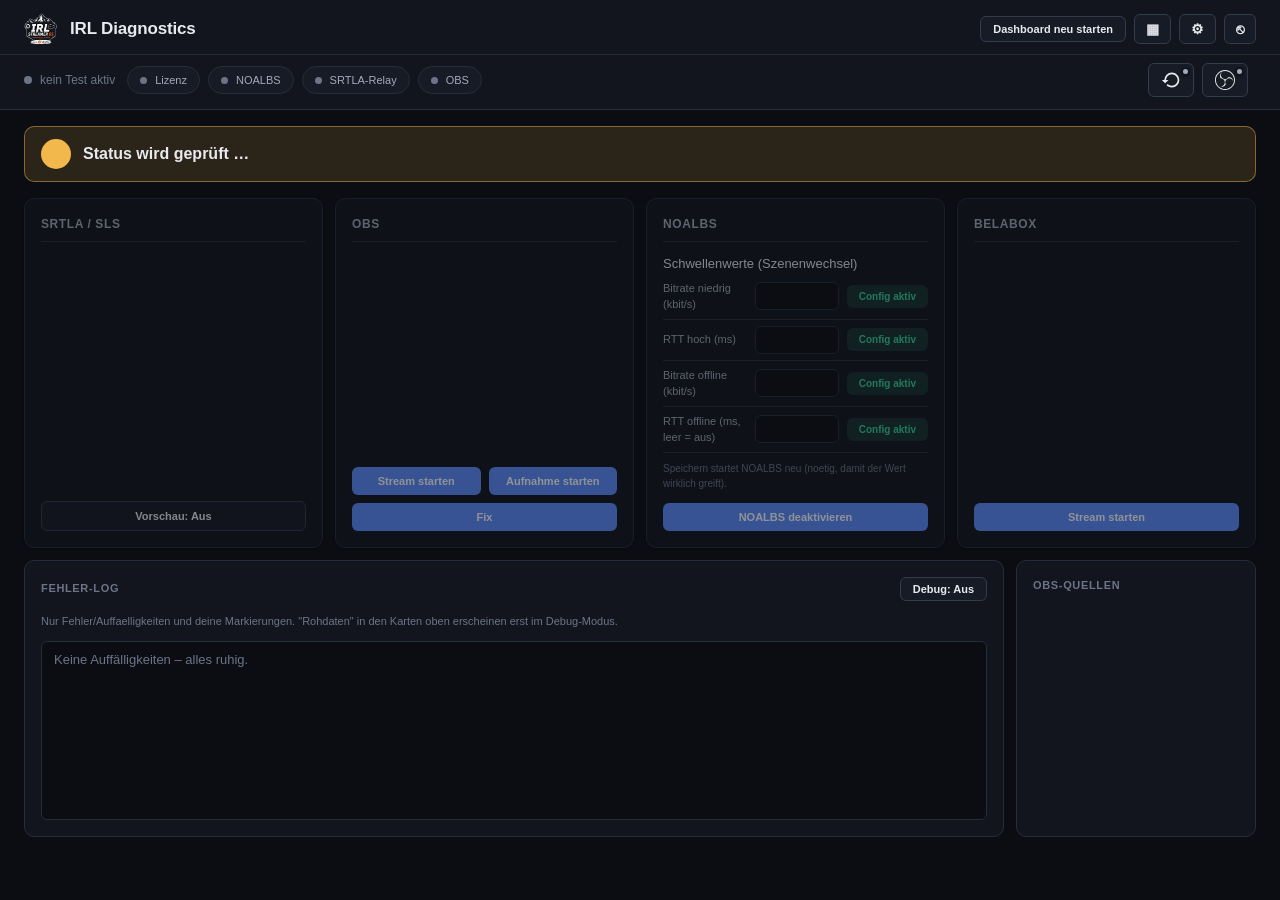
==== commit 2eaf930a: "Release v1.105 (automatisch via Lizenzserver-Dashboard)" ====
--- a/docker/irl-diagnostics-src/static/index.html
+++ b/docker/irl-diagnostics-src/static/index.html
@@ -281,6 +281,16 @@
     display: flex; align-items: center; gap: var(--sp-3); margin-bottom: var(--sp-5);
     position: sticky; top: 0; z-index: 5; background: var(--bg); padding: var(--sp-2) 0 var(--sp-3);
   }
+  .settings-jump { position: sticky; top: 0; z-index: 20; display: flex; gap: 8px; overflow-x: auto; padding: 10px 2px;
+    margin: 0 0 var(--sp-3); background: var(--bg); scrollbar-width: none; -webkit-overflow-scrolling: touch; }
+  .settings-jump::-webkit-scrollbar { display: none; }
+  /* rechter Rand blendet aus = sichtbarer Hinweis, dass man wischen kann */
+  .settings-jump.more { -webkit-mask-image: linear-gradient(90deg,#000 85%,transparent); mask-image: linear-gradient(90deg,#000 85%,transparent); }
+  .settings-jump a { flex: 0 0 auto; display: inline-flex; align-items: center; gap: 6px; min-height: 36px; padding: 0 14px;
+    border-radius: 999px; border: 1px solid rgba(255,255,255,.12); background: rgba(255,255,255,.04); color: inherit;
+    text-decoration: none; font-size: 13px; white-space: nowrap; }
+  .settings-jump a:hover, .settings-jump a.active { border-color: var(--accent); background: rgba(91,141,255,.14); }
+  .settings-section { scroll-margin-top: 64px; }
   .settings-topbar h2 { margin: 0; font-size: var(--fs-xl); font-weight: 650; letter-spacing: -.01em; }
   .settings-topbar .save-config-btn { margin-left: auto; }
 
@@ -665,6 +675,9 @@
 .pip-win.sel { box-shadow: 0 0 0 2px var(--accent); z-index:2; }
 .pip-win.off { opacity:.35; }
 .pip-win.dragging { cursor:grabbing; }
+.pip-win.has-snap { background-color:#000; }
+.pip-win.has-snap::after { content:''; position:absolute; inset:0; background:linear-gradient(to top, rgba(0,0,0,.55), transparent 55%); pointer-events:none; }
+.pip-win.has-snap { text-shadow: 0 1px 3px rgba(0,0,0,.9); }
 .pip-ctl { display:flex; flex-direction:column; gap:var(--sp-2); }
 .pip-ctl label { font-size:var(--fs-xs); color:var(--text-secondary); display:flex; justify-content:space-between; gap:var(--sp-2); align-items:center; }
 .pip-ctl label span.val { color:var(--text); font-variant-numeric:tabular-nums; }
@@ -673,6 +686,66 @@
 .pip-corners button { padding:4px 0; }
 .pip-status-line { font-size:var(--fs-sm); color:var(--text-secondary); }
 .pip-status-line b { color:var(--text); }
+
+/* ---- V1.105: Gesamtstatus "Bereit zum Streamen?" ---- */
+.ready-banner { display:flex; align-items:flex-start; gap:var(--sp-3); margin:0 0 var(--sp-4); padding:12px 16px;
+  border-radius:var(--radius-md); border:1px solid var(--border); background:var(--surface); }
+.ready-banner .rb-icon { flex:0 0 auto; width:30px; height:30px; border-radius:50%; display:flex; align-items:center; justify-content:center;
+  background:var(--surface-2); color:var(--text-secondary); }
+.ready-banner .rb-icon svg { width:18px; height:18px; fill:currentColor; }
+.ready-banner .rb-body { min-width:0; flex:1; }
+.ready-banner .rb-title { font-weight:700; font-size:16px; color:var(--text); line-height:30px; }
+.ready-banner .rb-list { margin:2px 0 0; padding:0; list-style:none; font-size:14px; color:var(--text-secondary); line-height:1.45; }
+.ready-banner .rb-list li { margin:0; padding:7px 0; border-top:1px solid rgba(255,255,255,.07); }
+.ready-banner .rb-list li:first-child { border-top:none; padding-top:2px; }
+.ready-banner .rb-list li.warn b { color:var(--warn); }
+.ready-banner .rb-list li.bad b { color:var(--bad); }
+.ready-banner .rb-hint { font-size:13px; color:var(--text-tertiary); margin-top:2px; }
+#log:empty::before { content:'Keine Auffälligkeiten – alles ruhig.'; color:var(--text-tertiary); font-size:13px; }
+.ready-banner .rb-list b { color:var(--text); }
+.ready-banner .rb-chips { display:flex; flex-wrap:wrap; gap:6px; margin-top:6px; }
+.ready-banner .rb-chip { display:inline-flex; align-items:center; gap:6px; padding:3px 10px; border-radius:999px; font-size:12px;
+  background:var(--surface-2); border:1px solid var(--border); color:var(--text-secondary); }
+.ready-banner .rb-chip .dot { width:8px; height:8px; border-radius:50%; background:var(--text-tertiary); }
+.ready-banner .rb-chip.ok .dot { background:var(--ok); }
+.ready-banner .rb-chip.bad .dot { background:var(--bad); }
+.ready-banner .rb-chip.warn .dot { background:var(--warn); }
+.ready-banner.ok { border-color:rgba(52,211,153,.45); background:var(--ok-soft); }
+.ready-banner.ok .rb-icon { background:var(--ok); color:#06281c; }
+.ready-banner.warn { border-color:rgba(242,184,75,.45); background:var(--warn-soft); }
+.ready-banner.warn .rb-icon { background:var(--warn); color:#2a1d00; }
+.ready-banner.bad { border-color:rgba(255,97,97,.45); background:var(--bad-soft); }
+.ready-banner.bad .rb-icon { background:var(--bad); color:#2a0000; }
+.ready-banner.live { border-color:rgba(255,97,97,.6); background:linear-gradient(90deg, rgba(255,97,97,.20), var(--surface) 70%); }
+.ready-banner.live .rb-icon { background:var(--bad); color:#fff; animation:rb-pulse 1.6s ease-in-out infinite; }
+@keyframes rb-pulse { 50% { opacity:.5; } }
+
+/* ---- V1.105: verstaendliche Fehlertexte in den Karten ---- */
+.err-box { padding:6px 0 2px; }
+.err-friendly { color:var(--bad); font-weight:600; font-size:var(--fs-sm); }
+.err-hint { color:var(--text-secondary); font-size:13px; line-height:1.4; margin-top:3px; }
+.err-raw { margin-top:4px; font-size:11px; color:var(--text-tertiary); overflow:hidden; display:-webkit-box;
+  -webkit-line-clamp:2; -webkit-box-orient:vertical; overflow-wrap:anywhere; }
+
+/* ---- V1.105: Hinweise unten statt Browser-Popups (alert) ---- */
+#toast-host { position:fixed; left:50%; bottom:calc(16px + env(safe-area-inset-bottom)); transform:translateX(-50%); z-index:10000;
+  display:flex; flex-direction:column; gap:8px; width:min(92vw, 520px); pointer-events:none; }
+.toast { pointer-events:auto; display:flex; gap:10px; align-items:flex-start; padding:12px 14px; border-radius:10px;
+  background:var(--surface-2); border:1px solid var(--border-strong); border-left:4px solid var(--accent); color:var(--text);
+  box-shadow:0 8px 28px rgba(0,0,0,.5); font-size:14px; line-height:1.4; white-space:pre-line; animation:toast-in .18s ease-out; }
+.toast.err { border-left-color:var(--bad); }
+.toast.ok { border-left-color:var(--ok); }
+.toast .t-text { flex:1; min-width:0; overflow-wrap:anywhere; }
+.toast .t-close { background:none; border:none; color:var(--text-secondary); font-size:20px; line-height:1; padding:0 2px; min-height:0; cursor:pointer; }
+@keyframes toast-in { from { opacity:0; transform:translateY(8px); } }
+
+/* ---- V1.105: grosse Touch-Ziele, wenn mit dem Finger bedient wird ---- */
+@media (pointer: coarse) {
+  button, select { min-height:44px; }
+  .btn-icon, .icon-status-btn { min-width:44px; }
+  .threshold-btn, .threshold-input { min-height:40px; }
+  .toast .t-close { min-height:0; min-width:32px; }
+}
 </style>
 </head>
 <body>
@@ -685,9 +758,9 @@
     <div class="header-actions">
       <button class="secondary btn-compact admin-only" id="btn-restart-dashboard" onclick="confirmRestartDashboard()"
         title="Startet nur dieses Diagnose-Dashboard neu (nicht Belabox/OBS/Stream) - hilft z.B. wenn Live-Updates haengenbleiben">Dashboard neu starten</button>
-      <button class="secondary btn-icon" id="btn-apps" onclick="showApps()" title="Apps: Dashboard, Fernzugriff, Dateien, Belabox">&#9638;</button>
-      <button class="secondary btn-icon admin-only" id="btn-settings" onclick="showSettings()" title="Geraete-Konfiguration">⚙</button>
-      <button class="secondary btn-icon" onclick="logout()" title="Abmelden (nur relevant bei Zugriff von ausserhalb)">⎋</button>
+      <button class="secondary btn-icon" id="btn-apps" onclick="showApps()" title="Apps: Dashboard, Fernzugriff, Dateien, Belabox" aria-label="Apps öffnen">&#9638;</button>
+      <button class="secondary btn-icon admin-only" id="btn-settings" onclick="showSettings()" title="Geraete-Konfiguration" aria-label="Einstellungen">⚙</button>
+      <button class="secondary btn-icon" onclick="logout()" title="Abmelden (nur relevant bei Zugriff von ausserhalb)" aria-label="Abmelden">⎋</button>
     </div>
   </div>
   <!-- Lizenz-Ablaufwarnung (Nutzerentscheidung 2026-09-01): ab 14 Tagen vor
@@ -729,6 +802,11 @@
 </header>
 <main>
   <div id="view-main">
+    <!-- V1.105: Gesamtstatus auf einen Blick (renderReadyBanner) -->
+    <div id="ready-banner" class="ready-banner warn" role="status" aria-live="polite">
+      <div class="rb-icon"></div>
+      <div class="rb-body"><div class="rb-title">Status wird geprüft …</div></div>
+    </div>
     <div>
       <div class="cards">
         <div class="card stale" id="card-srtla"><h3 class="lite-hide">SRTLA / SLS</h3>
@@ -851,6 +929,10 @@
            Dashboard (z.B. waehrend eines laufenden Streams) als staendig
            praesenter Block zu dominant/ablenkend, gehoert aber inhaltlich
            klar zur Verbindungs-/Erreichbarkeitskonfiguration. -->
+      <!-- V1.105: Sprungleiste - die Einstellungsseite ist lang, besonders am
+           Handy. Klebt oben, Knoepfe springen zum jeweiligen Abschnitt. Wird
+           per JS aus den sichtbaren .settings-section-title gebaut. -->
+      <nav id="settings-jump" class="settings-jump" aria-label="Abschnitte"></nav>
       <div id="connectivity-ampel" class="ampel-card">
         <div class="ampel-header">
           <span id="ampel-dot" class="ampel-dot unknown"></span>
@@ -1140,10 +1222,32 @@
   return d.toLocaleTimeString('de-DE', { hour12: false });
 }
 
+// V1.105: Sprungleiste der Einstellungsseite aus den Abschnittstiteln bauen
+function buildSettingsJump() {
+  const nav = document.getElementById('settings-jump');
+  if (!nav) return;
+  nav.innerHTML = '';
+  document.querySelectorAll('#view-settings .settings-section').forEach((sec, i) => {
+    if (sec.offsetParent === null) return; // ausgeblendet (z.B. admin-only fuer Rolle Nutzer)
+    const t = sec.querySelector('.settings-section-title');
+    if (!t) return;
+    if (!sec.id) sec.id = 'sec-' + i;
+    const a = document.createElement('a');
+    a.href = '#' + sec.id;
+    a.textContent = t.textContent.trim();
+    a.onclick = (ev) => { ev.preventDefault(); sec.scrollIntoView({ behavior: 'smooth', block: 'start' }); };
+    nav.appendChild(a);
+  });
+  const upd = () => nav.classList.toggle('more', nav.scrollLeft + nav.clientWidth < nav.scrollWidth - 4);
+  nav.onscroll = upd;
+  upd();
+}
+
 function showSettings() {
   document.getElementById('view-main').style.display = 'none';
   document.getElementById('view-apps').style.display = 'none';
   document.getElementById('view-settings').style.display = 'block';
+  buildSettingsJump();
   loadConfig();
   loadUserManagement();
   loadNoalbsSettings();
@@ -1689,7 +1793,7 @@
       await loadUsers();
     } else {
       const data = await r.json().catch(() => ({}));
-      alert(data.detail || 'Fehler beim Entfernen.');
+      notify(data.detail || 'Fehler beim Entfernen.');
     }
   });
 }
@@ -1905,7 +2009,7 @@
       setObsPreviewState(data.enabled);
     }
   } catch (e) {
-    alert(`Netzwerkfehler: ${e}`);
+    notify(`Netzwerkfehler: ${e}`);
   } finally {
     btn.disabled = false;
   }
@@ -1964,6 +2068,141 @@
   return String(s ?? '')
     .replace(/&/g, '&amp;').replace(/</g, '&lt;').replace(/>/g, '&gt;')
     .replace(/"/g, '&quot;').replace(/'/g, '&#39;');
+}
+
+// ---------- V1.105: verstaendliche Fehlertexte ----------
+// Rohe Meldungen (Python-Exceptions, englische Netzwerkfehler) werden in
+// eine kurze deutsche Aussage + "was tun" uebersetzt. Der Originaltext
+// bleibt klein darunter sichtbar (fuer den Support).
+const FRIENDLY_ERRORS = [
+  [/all connection attempts failed|connection refused|econnrefused|connect call failed|cannot connect/i, 'Dienst antwortet nicht'],
+  [/timed? ?out|timeout/i, 'Keine Antwort (Zeitüberschreitung)'],
+  [/no route to host|network is unreachable|host is unreachable/i, 'Gerät im Netzwerk nicht erreichbar'],
+  [/name or service not known|getaddrinfo|temporary failure in name resolution|nodename nor servname/i, 'Adresse unbekannt'],
+  [/authentication failed|auth failed|permission denied|unauthorized|bad password|wrong password/i, 'Anmeldung abgelehnt (Passwort?)'],
+  [/filenotfounderror|no such file or directory/i, 'Programm oder Datei fehlt'],
+  [/failed to fetch|networkerror|load failed/i, 'Keine Verbindung zum Dashboard'],
+];
+const FRIENDLY_HINTS = {
+  obs: 'Starte OBS mit dem OBS-Knopf oben rechts. Nach dem Start dauert es einige Sekunden.',
+  srtla: 'Der Empfänger für den Belabox-Stream auf diesem PC antwortet nicht. Nach einem Neustart dauert das bis zu 1 Minute – bleibt es rot, den PC neu starten.',
+  noalbs: 'Die automatische Szenenumschaltung läuft nicht. Mit „NOALBS aktivieren“ einschalten.',
+  belabox: 'Ist die Belabox eingeschaltet und hat sie Internet? Der Fernzugriff (VPN) zur Belabox muss eingerichtet sein.',
+  router: 'Ist der Router eingeschaltet und mit der Belabox verbunden?',
+  license: 'Bitte die Lizenz prüfen (Lizenz-Symbol am PC oder Support kontaktieren).',
+  net: 'Bitte Internet/WLAN des Handys bzw. Rechners prüfen und es erneut versuchen.',
+};
+function friendlyError(source, raw) {
+  const text = String(raw ?? '').trim();
+  let title = null;
+  for (const [re, t] of FRIENDLY_ERRORS) { if (re.test(text)) { title = t; break; } }
+  if (!title) title = !text ? 'nicht erreichbar' : (text.length > 90 ? 'Fehler (siehe Details)' : text);
+  const key = /^router\d+$/.test(source) ? 'router' : source;
+  return { title, hint: FRIENDLY_HINTS[key] || '', raw: text };
+}
+function friendlyErrorHtml(source, raw) {
+  const f = friendlyError(source, raw);
+  return `<div class="err-box"><div class="err-friendly">${escapeHtml(f.title)}</div>`
+    + (f.hint ? `<div class="err-hint">${escapeHtml(f.hint)}</div>` : '')
+    + (f.raw && f.raw !== f.title ? `<div class="err-raw" title="${escapeHtml(f.raw)}">${escapeHtml(f.raw)}</div>` : '')
+    + '</div>';
+}
+
+// ---------- V1.105: Hinweise unten statt Browser-Popup ----------
+// notify() ersetzt alert(): blockiert nichts, verschwindet von selbst,
+// Fehler bleiben laenger stehen und lassen sich wegtippen.
+function notify(message, kind) {
+  let text = String(message ?? '');
+  let netErr = false;
+  // "Netzwerkfehler: TypeError: Failed to fetch" -> verstaendlich
+  if (/failed to fetch|networkerror|load failed/i.test(text)) {
+    text = 'Keine Verbindung zum Dashboard.\n' + FRIENDLY_HINTS.net;
+    netErr = true;
+  }
+  const k = kind || (netErr || /fehler|fehlgeschlagen|nicht |ungueltig|ungültig|abgelehnt/i.test(text) ? 'err' : 'info');
+  let host = document.getElementById('toast-host');
+  if (!host) {
+    host = document.createElement('div');
+    host.id = 'toast-host';
+    host.setAttribute('aria-live', 'assertive');
+    document.body.appendChild(host);
+  }
+  const t = document.createElement('div');
+  t.className = 'toast ' + k;
+  t.setAttribute('role', k === 'err' ? 'alert' : 'status');
+  const span = document.createElement('span');
+  span.className = 't-text';
+  span.textContent = text;
+  const close = document.createElement('button');
+  close.className = 't-close';
+  close.setAttribute('aria-label', 'Hinweis schliessen');
+  close.textContent = '×';
+  close.onclick = () => t.remove();
+  t.append(span, close);
+  host.appendChild(t);
+  while (host.children.length > 3) host.firstElementChild.remove();
+  setTimeout(() => t.remove(), k === 'err' ? 12000 : 6000);
+}
+
+// ---------- V1.105: Gesamtstatus "Bereit zum Streamen?" ----------
+// Fasst die Live-Daten der Karten zusammen: eine Zeile oben sagt, ob alles
+// bereit ist und - falls nicht - was fehlt und was zu tun ist.
+const READY_PARTS = [
+  // key, Anzeige, Pflicht (rot) oder nur Hinweis (gelb)
+  ['license', 'Lizenz', true],
+  ['obs', 'OBS', true],
+  ['srtla', 'SRTLA-Empfang', true],
+  ['belabox', 'Belabox', true],
+  ['noalbs', 'NOALBS (Szenenwechsel)', false],
+];
+const readiness = {};
+let readyObsLive = false;
+let readyTimer = null;
+function setReadiness(key, ok, errText) {
+  readiness[key] = { ok, err: errText };
+  if (!readyTimer) readyTimer = setTimeout(() => { readyTimer = null; renderReadyBanner(); }, 200);
+}
+const RB_ICONS = {
+  ok: '<svg viewBox="0 0 24 24"><path d="M9 16.2 4.8 12l-1.4 1.4L9 19 21 7l-1.4-1.4z"/></svg>',
+  bad: '<svg viewBox="0 0 24 24"><path d="M11 5h2v9h-2zm0 11h2v2h-2z"/></svg>',
+  warn: '<svg viewBox="0 0 24 24"><path d="M12 6a6 6 0 1 0 0 12 6 6 0 0 0 0-12z" opacity=".5"/></svg>',
+  live: '<svg viewBox="0 0 24 24"><circle cx="12" cy="12" r="6"/></svg>',
+};
+function renderReadyBanner() {
+  const el = document.getElementById('ready-banner');
+  if (!el) return;
+  const known = READY_PARTS.filter(([k]) => readiness[k] && typeof readiness[k].ok === 'boolean');
+  const bad = known.filter(([k, , req]) => req && readiness[k].ok === false);
+  const warn = known.filter(([k, , req]) => !req && readiness[k].ok === false);
+  let cls, title;
+  if (readyObsLive) {
+    cls = 'live';
+    title = bad.length ? `LIVE – aber ${bad.length === 1 ? '1 Problem' : bad.length + ' Probleme'}` : 'LIVE – OBS sendet';
+  } else if (known.length < 3) {
+    cls = 'warn'; title = 'Status wird geprüft …';
+  } else if (bad.length) {
+    cls = 'bad';
+    title = (bad.length === 1 ? 'Noch nicht bereit – 1 Problem' : `Noch nicht bereit – ${bad.length} Probleme`)
+      + (warn.length ? (warn.length === 1 ? ', 1 Hinweis' : `, ${warn.length} Hinweise`) : '');
+  } else {
+    cls = 'ok'; title = warn.length ? 'Bereit zum Streamen (mit Hinweis)' : 'Bereit zum Streamen';
+  }
+  const items = [...bad, ...warn].map(([k, label, req]) => {
+    const f = friendlyError(k, readiness[k].err);
+    return `<li class="${req ? 'bad' : 'warn'}"><div><b>${escapeHtml(label)}:</b> ${escapeHtml(f.title)}</div>`
+      + (f.hint ? `<div class="rb-hint">${escapeHtml(f.hint)}</div>` : '') + '</li>';
+  }).join('');
+  // Chips nur, wenn nichts fehlt (zeigt, WAS geprueft wurde) - bei Problemen
+  // stehen die Punkte schon in der Liste, die Kopfzeile hat eigene Punkte.
+  const chips = (items ? [] : known).map(([k, label, req]) => {
+    const s = readiness[k].ok ? 'ok' : (req ? 'bad' : 'warn');
+    return `<span class="rb-chip ${s}"><span class="dot"></span>${escapeHtml(label)}</span>`;
+  }).join('');
+  el.className = 'ready-banner ' + cls;
+  el.innerHTML = `<div class="rb-icon">${RB_ICONS[cls === 'live' ? 'live' : cls]}</div>
+    <div class="rb-body"><div class="rb-title">${escapeHtml(title)}</div>
+    ${items ? `<ul class="rb-list">${items}</ul>` : ''}
+    ${chips ? `<div class="rb-chips">${chips}</div>` : ''}</div>`;
 }
 
 function appendLog(ev) {
@@ -2165,7 +2404,7 @@
 function renderSrtlaSummary(el, data) {
   if (data.ok === false) {
     el.innerHTML = `<div class="pub-header"><span class="dot bad"></span><span class="name">SRTLA</span></div>
-      <div class="row-line"><span>Fehler</span><span class="val bad">${escapeHtml(data.error || 'nicht erreichbar')}</span></div>`;
+      ${friendlyErrorHtml('srtla', data.error)}`;
     return;
   }
   const publishers = (data.stats && data.stats.publishers) || {};
@@ -2224,7 +2463,7 @@
 function renderObsSummary(el, data) {
   if (data.ok === false) {
     el.innerHTML = `<div class="pub-header"><span class="dot bad"></span><span class="name">OBS</span></div>
-      <div class="row-line"><span>Fehler</span><span class="val bad">${escapeHtml(data.error || 'nicht erreichbar')}</span></div>`;
+      ${friendlyErrorHtml('obs', data.error)}`;
     return;
   }
   const live = data.output_active;
@@ -2325,10 +2564,10 @@
     const resp = await fetch(path, { method: 'POST' });
     if (!resp.ok) {
       const err = await resp.json().catch(() => ({}));
-      alert(`Fehler: ${err.detail || resp.status}`);
+      notify(`Fehler: ${err.detail || resp.status}`);
     }
   } catch (e) {
-    alert(`Netzwerkfehler: ${e}`);
+    notify(`Netzwerkfehler: ${e}`);
   } finally {
     btn.disabled = false;
   }
@@ -2565,10 +2804,10 @@
     const resp = await fetch(path, { method: 'POST' });
     if (!resp.ok) {
       const err = await resp.json().catch(() => ({}));
-      alert('Fehler: ' + (err.error || resp.status));
+      notify('Fehler: ' + (err.error || resp.status));
     }
   } catch (e) {
-    alert('Netzwerkfehler: ' + e);
+    notify('Netzwerkfehler: ' + e);
   } finally {
     if (btn) btn.disabled = false;
     pollHostObsStatus();
@@ -2672,7 +2911,7 @@
   if (raw !== '') {
     value = parseInt(raw, 10);
     if (Number.isNaN(value)) {
-      alert('Bitte eine gueltige Zahl eingeben.');
+      notify('Bitte eine gueltige Zahl eingeben.');
       return;
     }
   }
@@ -2687,7 +2926,7 @@
     });
     if (!resp.ok) {
       const err = await resp.json().catch(() => ({}));
-      alert(`Fehler: ${err.detail || resp.status}`);
+      notify(`Fehler: ${err.detail || resp.status}`);
       btn.textContent = prevLabel;
       return;
     }
@@ -2695,7 +2934,7 @@
     btn.classList.remove('dirty');
     btn.textContent = 'Config aktiv';
   } catch (e) {
-    alert(`Netzwerkfehler: ${e}`);
+    notify(`Netzwerkfehler: ${e}`);
     btn.textContent = prevLabel;
   } finally {
     btn.disabled = false;
@@ -2724,7 +2963,7 @@
   const el = document.getElementById('obs-sources-list');
   if (!el) return;
   if (data.ok === false) {
-    el.innerHTML = `<div class="muted" style="font-size:12px">${escapeHtml(data.error || 'nicht erreichbar')}</div>`;
+    el.innerHTML = '<div class="muted" style="font-size:12px">Keine Quellen – OBS ist nicht verbunden.</div>';
     return;
   }
   lastObsSourcesData = data;
@@ -2783,10 +3022,10 @@
     });
     if (!resp.ok) {
       const err = await resp.json().catch(() => ({}));
-      alert(`Fehler: ${err.detail || resp.status}`);
+      notify(`Fehler: ${err.detail || resp.status}`);
     }
   } catch (e) {
-    alert(`Netzwerkfehler: ${e}`);
+    notify(`Netzwerkfehler: ${e}`);
   } finally {
     btn.disabled = false;
   }
@@ -2880,7 +3119,7 @@
 function renderNoalbsSummary(el, data) {
   if (data.ok === false) {
     el.innerHTML = `<div class="pub-header"><span class="dot bad"></span><span class="name">NOALBS</span></div>
-      <div class="row-line"><span>Fehler</span><span class="val bad">${escapeHtml(data.error || 'nicht erreichbar')}</span></div>`;
+      ${friendlyErrorHtml('noalbs', data.error)}`;
     return;
   }
   const scene = data.scene;
@@ -2917,7 +3156,7 @@
   if (data.ok === false) {
     if (shouldShowStaleDisplay('belabox', 'belabox', true)) return;
     el.innerHTML = `<div class="pub-header"><span class="dot bad"></span><span class="name">Belabox</span></div>
-      <div class="row-line"><span>Fehler</span><span class="val bad">${escapeHtml(data.error || 'nicht erreichbar')}</span></div>`;
+      ${friendlyErrorHtml('belabox', data.error)}`;
     return;
   }
   shouldShowStaleDisplay('belabox', 'belabox', false);
@@ -3061,10 +3300,10 @@
     });
     if (!resp.ok) {
       const err = await resp.json().catch(() => ({}));
-      alert(`Fehler: ${err.detail || resp.status}`);
+      notify(`Fehler: ${err.detail || resp.status}`);
     }
   } catch (e) {
-    alert(`Netzwerkfehler: ${e}`);
+    notify(`Netzwerkfehler: ${e}`);
   }
 }
 
@@ -3078,11 +3317,11 @@
     });
     if (!resp.ok) {
       const err = await resp.json().catch(() => ({}));
-      alert(`Fehler: ${err.detail || resp.status}`);
+      notify(`Fehler: ${err.detail || resp.status}`);
       el.checked = !enabled;
     }
   } catch (e) {
-    alert(`Netzwerkfehler: ${e}`);
+    notify(`Netzwerkfehler: ${e}`);
     el.checked = !enabled;
   } finally {
     el.disabled = false;
@@ -3157,7 +3396,7 @@
       <div class="card stale" id="card-${label}"><h3>${escapeAttr(displayName)}</h3>
         <div class="router-summary"></div>
         <div class="obs-controls">
-          <button class="obs-btn danger" onclick="confirmRouterReboot(this, ${n - 1})">Router neu starten</button>
+          <button class="obs-btn danger admin-only" onclick="confirmRouterReboot(this, ${n - 1})">Router neu starten</button>
         </div>
         <details class="rohdaten-details"><summary>Rohdaten</summary><pre>-</pre></details>
       </div>`);
@@ -3269,9 +3508,12 @@
     lastBelaboxData = ev.data;
     renderBelaboxSummary(card.querySelector('.router-summary'), ev.data);
     updateBelaboxControls(ev.data);
+    setReadiness('belabox', ev.data.ok !== false, ev.data.error);
   } else if (ev.source === 'obs') {
     renderObsSummary(card.querySelector('.router-summary'), ev.data);
     updateObsControls(ev.data);
+    if (typeof ev.data.output_active === 'boolean') { readyObsLive = ev.data.output_active; setReadiness('obs', ev.data.ok !== false, ev.data.error); }
+    else if (ev.data.ok === false) { readyObsLive = false; setReadiness('obs', false, ev.data.error); }
   } else if (ev.source === 'noalbs') {
     renderNoalbsSummary(card.querySelector('.router-summary'), ev.data);
   }
@@ -3522,12 +3764,12 @@
     });
     const data = await resp.json();
     if (!resp.ok) {
-      alert("Fehler: " + (data.error || "Unbekannter Fehler beim Umschalten."));
+      notify("Fehler: " + (data.error || "Unbekannter Fehler beim Umschalten."));
       return;
     }
     pollConnectivity();
   } catch (e) {
-    alert("Fehler: Server nicht erreichbar (" + e.message + ").");
+    notify("Fehler: Server nicht erreichbar (" + e.message + ").");
   }
 }
 
@@ -3552,6 +3794,11 @@
     updateNoalbsControls(s.noalbs);
     updateInfraPill('pill-srtla', s.srtla);
     updateInfraPill('pill-obs', s.obs);
+    // V1.105: Gesamtstatus oben
+    if (s.license) setReadiness('license', s.license.ok, s.license.error);
+    if (s.noalbs) setReadiness('noalbs', s.noalbs.ok, s.noalbs.error);
+    if (s.srtla) setReadiness('srtla', s.srtla.ok, s.srtla.error);
+    if (s.obs) setReadiness('obs', s.obs.ok, s.obs.error);
     if (s.obs_process) updateHostObsButton(s.obs_process.running);
     // Ein erfolgreicher /infra-status-Aufruf beweist bereits "Dashboard
     // erreichbar" -> "PC ist an" (siehe updateHostRebootButton-Kommentar
@@ -4410,7 +4657,13 @@
   const logPanel = document.querySelector('.log-panel');
   if (!belaboxCard || !row || !logPanel) return;
   const width = belaboxCard.getBoundingClientRect().right - row.getBoundingClientRect().left;
-  if (width > 0) logPanel.style.width = width + 'px';
+  // V1.105: Platz fuer das OBS-Quellen-Panel daneben lassen (min-width
+  // 240px) - sonst ragte es bei 4 Karten ueber die volle Breite rechts aus
+  // dem Fenster (waagerechtes Scrollen, z.B. bei 1440px).
+  const gap = parseFloat(getComputedStyle(row).columnGap) || 0;
+  const room = row.clientWidth - 240 - gap;
+  const target = Math.min(width, room);
+  if (target > 0) logPanel.style.width = target + 'px';
 }
 new ResizeObserver(syncLogPanelWidth).observe(document.querySelector('.cards'));
 syncLogPanelWidth();
@@ -4424,7 +4677,8 @@
 let pipState = { status: null, windows: [], audio: 'main', main_delay_ms: 0, smooth_ms: 100, selected: null, dirty: false, busy: false };
 
 function pipDefaultWindow(cam, i) {
-  return { cam, enabled: true, corner: PIP_CORNER_DEFAULTS[i % 3], fx: 1, fy: 1, size_pct: 25, border: 4, color: 'ffffff', delay_ms: 0 };
+  return { cam, enabled: true, corner: PIP_CORNER_DEFAULTS[i % 3], fx: 1, fy: 1, size_pct: 25, border: 4, color: 'ffffff', delay_ms: 0,
+           crop_left: 0, crop_right: 0, crop_top: 0, crop_bottom: 0 };
 }
 function pipPipCams() { return ((pipState.status && pipState.status.cameras) || []).filter(c => c.role === 'pip').slice(0, 3); }
 function pipLiveKeys() {
@@ -4512,17 +4766,107 @@
   if (hint) hint.textContent = 'Adresse eingetragen - jetzt oben "Konfiguration speichern" und die Kamera neu verbinden.';
 }
 
+function pipCamRes(name) {
+  // Echte Aufloesung der Kamera, wenn die Belabox sie gerade empfaengt (fuer eine masstabsgetreue Vorschau);
+  // sonst null (Vorschau faellt dann auf das Seitenverhaeltnis des Hauptbilds zurueck).
+  const cams = (pipState.status && pipState.status.box && pipState.status.box.state && pipState.status.box.state.cameras) || [];
+  const c = cams.find(x => x.key === name);
+  return (c && c.width && c.height) ? [c.width, c.height] : null;
+}
+
+// ---------- Schnappschuss der gerade bearbeiteten Kamera (alle 10s, nur waehrend der PiP-Editor offen ist) ----------
+// Zeigt das echte Kamerabild als Hintergrund im Vorschau-Fenster, damit man abschaetzen kann, wie viel von der
+// Szene der Beschnitt tatsaechlich wegschneidet - dieselbe Rechnung wie auf der Belabox, nur zur Anzeige.
+const pipSnapCache = {};   // cam -> { b64, w, h, t }
+let pipSnapBusy = false;
+
+function pipApplySnapshotToNode(cam) {
+  const node = document.querySelector(`#pip-canvas .pip-win[data-cam="${CSS.escape(cam)}"]`);
+  const snap = pipSnapCache[cam];
+  const w = pipState.windows.find(x => x.cam === cam);
+  if (!node || !snap || !w) return;
+  const boxWpx = node.clientWidth, boxHpx = node.clientHeight;
+  if (!boxWpx || !boxHpx) return;
+  const cl = Math.round(snap.w * (w.crop_left || 0) / 100 / 2) * 2;
+  const cr = Math.round(snap.w * (w.crop_right || 0) / 100 / 2) * 2;
+  const ct = Math.round(snap.h * (w.crop_top || 0) / 100 / 2) * 2;
+  const cb = Math.round(snap.h * (w.crop_bottom || 0) / 100 / 2) * 2;
+  const srcW = Math.max(16, snap.w - cl - cr), srcH = Math.max(16, snap.h - ct - cb);
+  const scale = (boxWpx / srcW + boxHpx / srcH) / 2;    // beide Achsen sollten durch die Einpassung fast gleich sein
+  node.style.backgroundImage = `url(data:image/jpeg;base64,${snap.b64})`;
+  node.style.backgroundRepeat = 'no-repeat';
+  node.style.backgroundSize = `${(snap.w * scale).toFixed(1)}px ${(snap.h * scale).toFixed(1)}px`;
+  node.style.backgroundPosition = `${(-cl * scale).toFixed(1)}px ${(-ct * scale).toFixed(1)}px`;
+  node.classList.add('has-snap');
+}
+
+async function pipFetchSnapshot(cam) {
+  if (pipSnapBusy) return;
+  pipSnapBusy = true;
+  try {
+    const r = await fetch('pip/snapshot?cam=' + encodeURIComponent(cam));
+    const b = await r.json().catch(() => ({}));
+    if (r.ok && b.image_b64) {
+      pipSnapCache[cam] = { b64: b.image_b64, w: b.width, h: b.height, t: Date.now() };
+      pipApplySnapshotToNode(cam);
+    }
+  } catch (e) { /* naechster Versuch folgt */ } finally { pipSnapBusy = false; }
+}
+
+function pipSnapTick() {
+  const ed = document.getElementById('pip-editor');
+  if (!ed || ed.style.display === 'none') return;
+  if (document.visibilityState === 'hidden') return;
+  const cam = pipState.selected;
+  if (!cam || !pipLiveKeys().has(cam)) return;
+  pipFetchSnapshot(cam);
+}
+setInterval(pipSnapTick, 10000);
+document.addEventListener('visibilitychange', () => { if (document.visibilityState === 'visible') pipSnapTick(); });
+
 function pipWinGeom(w) {
-  const size = Math.max(8, Math.min(50, w.size_pct));
-  const free = 100 - size;
+  // Spiegelt die Box-Rechnung (irl_pip_gen.resolve_layout) moeglichst genau, damit Groesse, Position UND
+  // Form (durch Beschnitt) in der Vorschau wie auf der Belabox aussehen - live, ohne zu speichern.
+  const cams = (pipState.status && pipState.status.cameras) || [];
+  const mainCam = cams.find(c => c.role === 'main');
+  const [W, H] = (mainCam && pipCamRes(mainCam.name)) || [1920, 1080];
+  const [cw, ch] = pipCamRes(w.cam) || [W, H];   // Aufloesung unbekannt -> Seitenverhaeltnis des Hauptbilds annehmen
+  const sizePct = Math.max(8, Math.min(50, w.size_pct));
+  let w0 = Math.round(W * sizePct / 100 / 16) * 16;
+  w0 = Math.max(64, Math.min(w0, Math.floor(W / 2 / 16) * 16));
+  let h0 = Math.round(w0 * ch / cw / 2) * 2;
+  const cl = Math.round(cw * (w.crop_left || 0) / 100 / 2) * 2;
+  const cr = Math.round(cw * (w.crop_right || 0) / 100 / 2) * 2;
+  const ct = Math.round(ch * (w.crop_top || 0) / 100 / 2) * 2;
+  const cb = Math.round(ch * (w.crop_bottom || 0) / 100 / 2) * 2;
+  const srcW = Math.max(16, cw - cl - cr);
+  const srcH = Math.max(16, ch - ct - cb);
+  let wPx, hPx;
+  if (cl || cr || ct || cb) {
+    // beschnittenes Bild in die Referenzbox (w0 x h0, Groesse OHNE Beschnitt) einpassen - nie groesser als die.
+    if (w0 * srcH / srcW <= h0) { wPx = w0; hPx = Math.round(w0 * srcH / srcW / 2) * 2; }
+    else {
+      hPx = h0;
+      wPx = Math.max(64, Math.min(Math.round(h0 * srcW / srcH / 16) * 16, Math.floor(W / 2 / 16) * 16));
+      hPx = Math.round(wPx * srcH / srcW / 2) * 2;
+    }
+  } else { wPx = w0; hPx = h0; }
+  const maxH = Math.floor(H * 90 / 100 / 2) * 2;
+  if (hPx > maxH) {
+    hPx = maxH;
+    wPx = Math.max(64, Math.min(Math.round(hPx * srcW / srcH / 16) * 16, Math.floor(W / 2 / 16) * 16));
+    hPx = Math.round(wPx * srcH / srcW / 2) * 2;
+  }
+  const sizeW = wPx / W * 100, sizeH = hPx / H * 100;
+  const freeW = 100 - sizeW, freeH = 100 - sizeH;
   const mTop = PIP_MARGIN_PCT * 16 / 9;
   let left, top;
-  if (w.corner === 'free') { left = w.fx * free; top = w.fy * free; }
+  if (w.corner === 'free') { left = w.fx * freeW; top = w.fy * freeH; }
   else {
-    left = (w.corner === 'tl' || w.corner === 'bl') ? PIP_MARGIN_PCT : free - PIP_MARGIN_PCT;
-    top = (w.corner === 'tl' || w.corner === 'tr') ? mTop : free - mTop;
-  }
-  return { size, left: Math.max(0, Math.min(free, left)), top: Math.max(0, Math.min(free, top)), free };
+    left = (w.corner === 'tl' || w.corner === 'bl') ? PIP_MARGIN_PCT : freeW - PIP_MARGIN_PCT;
+    top = (w.corner === 'tl' || w.corner === 'tr') ? mTop : freeH - mTop;
+  }
+  return { sizeW, sizeH, left: Math.max(0, Math.min(freeW, left)), top: Math.max(0, Math.min(freeH, top)), freeW, freeH };
 }
 
 function pipRender() {
@@ -4549,8 +4893,8 @@
     const d = document.createElement('div');
     d.className = 'pip-win' + (w.cam === pipState.selected ? ' sel' : '') + (w.enabled ? '' : ' off');
     d.dataset.cam = w.cam;
-    d.style.width = g.size + '%';
-    d.style.height = g.size + '%';
+    d.style.width = g.sizeW + '%';
+    d.style.height = g.sizeH + '%';
     d.style.left = g.left + '%';
     d.style.top = g.top + '%';
     d.style.borderColor = '#' + w.color;
@@ -4558,7 +4902,9 @@
     d.textContent = (byName[w.cam] ? byName[w.cam].label : w.cam);
     d.addEventListener('pointerdown', (e) => pipDragStart(e, w, d));
     cv.appendChild(d);
+    if (pipSnapCache[w.cam]) pipApplySnapshotToNode(w.cam);
   });
+  pipSnapTick();
   pipRenderControls();
 }
 
@@ -4575,6 +4921,11 @@
     h += `<label><span>Rahmen</span><span class="val">${w.border} px</span></label><input type="range" min="0" max="40" step="1" value="${w.border}" oninput="pipSet('border', +this.value, this)">`;
     h += `<label><span>Rahmenfarbe</span><input type="color" value="#${escapeAttr(w.color)}" onchange="pipSet('color', this.value.slice(1))"></label>`;
     h += `<label><span>Versatz (Lippensync)</span><span class="val">${w.delay_ms} ms</span></label><input type="range" min="0" max="3000" step="10" value="${w.delay_ms}" oninput="pipSet('delay_ms', +this.value, this)">`;
+    h += `<div class="settings-section-hint" style="margin:var(--sp-2) 0 4px">Bildausschnitt (Crop) - schneidet Teile der Kameraquelle ab, bevor sie verkleinert wird (z. B. fuer ein quadratisches kleines Bild)</div>`;
+    h += `<label><span>Beschnitt links</span><span class="val">${Math.round(w.crop_left)} %</span></label><input type="range" min="0" max="45" step="1" value="${w.crop_left}" oninput="pipSet('crop_left', +this.value, this)">`;
+    h += `<label><span>Beschnitt rechts</span><span class="val">${Math.round(w.crop_right)} %</span></label><input type="range" min="0" max="45" step="1" value="${w.crop_right}" oninput="pipSet('crop_right', +this.value, this)">`;
+    h += `<label><span>Beschnitt oben</span><span class="val">${Math.round(w.crop_top)} %</span></label><input type="range" min="0" max="45" step="1" value="${w.crop_top}" oninput="pipSet('crop_top', +this.value, this)">`;
+    h += `<label><span>Beschnitt unten</span><span class="val">${Math.round(w.crop_bottom)} %</span></label><input type="range" min="0" max="45" step="1" value="${w.crop_bottom}" oninput="pipSet('crop_bottom', +this.value, this)">`;
     h += `<div><div class="settings-section-hint" style="margin:0 0 4px">Schnell in eine Ecke</div><div class="pip-corners">`;
     [['tl', '↖'], ['tr', '↗'], ['bl', '↙'], ['br', '↘']].forEach(([k, sym]) => {
       h += `<button class="${w.corner === k ? '' : 'secondary'}" onclick="pipSet('corner', '${k}')">${sym}</button>`;
@@ -4618,14 +4969,15 @@
   pipMarkDirty();
   if (inputEl) {
     const v = inputEl.previousElementSibling && inputEl.previousElementSibling.querySelector('.val');
-    if (v) v.textContent = val + (key === 'size_pct' ? ' %' : key === 'border' ? ' px' : ' ms');
+    if (v) v.textContent = val + (key === 'size_pct' || key.startsWith('crop_') ? ' %' : key === 'border' ? ' px' : ' ms');
     const node = document.querySelector(`#pip-canvas .pip-win[data-cam="${CSS.escape(w.cam)}"]`);
     if (node) {
       const g = pipWinGeom(w);
-      node.style.width = node.style.height = g.size + '%';
+      node.style.width = g.sizeW + '%'; node.style.height = g.sizeH + '%';
       node.style.left = g.left + '%'; node.style.top = g.top + '%';
       const cv = document.getElementById('pip-canvas');
       node.style.borderWidth = Math.max(1, Math.round(w.border / 1920 * cv.clientWidth)) + 'px';
+      if (pipSnapCache[w.cam]) pipApplySnapshotToNode(w.cam);
     }
   } else {
     pipRender();
@@ -4654,14 +5006,13 @@
   node.classList.add('dragging');
   cv.querySelectorAll('.pip-win').forEach(n => n.classList.toggle('sel', n === node));
   const move = (ev) => {
-    const free = g.free;
-    const cl = Math.max(0, Math.min(free, (ev.clientX - offX - rect.left) / rect.width * 100));
-    const ct = Math.max(0, Math.min(free, (ev.clientY - offY - rect.top) / rect.height * 100));
+    const cl = Math.max(0, Math.min(g.freeW, (ev.clientX - offX - rect.left) / rect.width * 100));
+    const ct = Math.max(0, Math.min(g.freeH, (ev.clientY - offY - rect.top) / rect.height * 100));
     if (!moved && Math.abs(cl - g.left) < 0.3 && Math.abs(ct - g.top) < 0.3) return;
     moved = true;
     w.corner = 'free';
-    w.fx = free > 0 ? cl / free : 0;
-    w.fy = free > 0 ? ct / free : 0;
+    w.fx = g.freeW > 0 ? cl / g.freeW : 0;
+    w.fy = g.freeH > 0 ? ct / g.freeH : 0;
     node.style.left = cl + '%'; node.style.top = ct + '%';
   };
   const up = () => {
@@ -4680,7 +5031,8 @@
 function pipPayload() {
   return { windows: pipState.windows.map(w => ({
       cam: w.cam, enabled: !!w.enabled, corner: w.corner, fx: +(+w.fx).toFixed(4), fy: +(+w.fy).toFixed(4),
-      size_pct: +w.size_pct, border: Math.round(w.border), color: w.color, delay_ms: Math.round(w.delay_ms) })),
+      size_pct: +w.size_pct, border: Math.round(w.border), color: w.color, delay_ms: Math.round(w.delay_ms),
+      crop_left: +w.crop_left || 0, crop_right: +w.crop_right || 0, crop_top: +w.crop_top || 0, crop_bottom: +w.crop_bottom || 0 })),
     audio: pipState.audio, main_delay_ms: Math.round(pipState.main_delay_ms), smooth_ms: Math.round(pipState.smooth_ms) };
 }
 
@@ -4718,10 +5070,10 @@
     try {
       const r = await fetch('pip/install', { method: 'POST' });
       const b = await r.json().catch(() => ({}));
-      if (!r.ok) alert('Einrichtung fehlgeschlagen: ' + (b.detail || r.status));
-      else if (b.apply_error) alert('Eingerichtet, aber die gespeicherte Anordnung konnte nicht an die Belabox uebergeben werden:\n' + b.apply_error);
-      else if ((b.log || '').includes('zurueckgestellt')) alert('Eingerichtet. belaUI wurde NICHT neu gestartet, weil gerade gesendet wird. Nach der Sendung belaUI auf der Belabox neu starten, damit die Pipeline "Bild-in-Bild" erscheint.');
-    } catch (e) { alert('Netzwerkfehler: ' + e); }
+      if (!r.ok) notify('Einrichtung fehlgeschlagen: ' + (b.detail || r.status));
+      else if (b.apply_error) notify('Eingerichtet, aber die gespeicherte Anordnung konnte nicht an die Belabox uebergeben werden:\n' + b.apply_error);
+      else if ((b.log || '').includes('zurueckgestellt')) notify('Eingerichtet. belaUI wurde NICHT neu gestartet, weil gerade gesendet wird. Nach der Sendung belaUI auf der Belabox neu starten, damit die Pipeline "Bild-in-Bild" erscheint.');
+    } catch (e) { notify('Netzwerkfehler: ' + e); }
     pipState.busy = false;
     await pipRefreshStatus(pipState.dirty);   // nicht gespeicherte Aenderungen im Editor nie verwerfen
   }, { yesLabel: 'Einrichten', noLabel: 'Abbrechen' });
@@ -4733,8 +5085,8 @@
     try {
       const r = await fetch('pip/uninstall', { method: 'POST' });
       const b = await r.json().catch(() => ({}));
-      if (!r.ok) alert('Entfernen fehlgeschlagen: ' + (b.detail || r.status));
-    } catch (e) { alert('Netzwerkfehler: ' + e); }
+      if (!r.ok) notify('Entfernen fehlgeschlagen: ' + (b.detail || r.status));
+    } catch (e) { notify('Netzwerkfehler: ' + e); }
     pipState.busy = false;
     await pipRefreshStatus(pipState.dirty);   // nicht gespeicherte Aenderungen im Editor nie verwerfen
   }, { yesLabel: 'Entfernen', noLabel: 'Abbrechen' });
@@ -4770,8 +5122,8 @@
   try {
     const r = await fetch('guard/install', { method: 'POST' });
     const b = await r.json().catch(() => ({}));
-    if (!r.ok) alert('Einspielen fehlgeschlagen: ' + (b.detail || r.status));
-  } catch (e) { alert('Netzwerkfehler: ' + e); }
+    if (!r.ok) notify('Einspielen fehlgeschlagen: ' + (b.detail || r.status));
+  } catch (e) { notify('Netzwerkfehler: ' + e); }
   guardState.busy = false;
   await guardRefresh();
 }
@@ -4782,8 +5134,8 @@
     try {
       const r = await fetch('guard/uninstall', { method: 'POST' });
       const b = await r.json().catch(() => ({}));
-      if (!r.ok) alert('Entfernen fehlgeschlagen: ' + (b.detail || r.status));
-    } catch (e) { alert('Netzwerkfehler: ' + e); }
+      if (!r.ok) notify('Entfernen fehlgeschlagen: ' + (b.detail || r.status));
+    } catch (e) { notify('Netzwerkfehler: ' + e); }
     guardState.busy = false;
     await guardRefresh();
   }, { yesLabel: 'Entfernen', noLabel: 'Abbrechen' });
@@ -4791,8 +5143,8 @@
 async function guardSetAuto(on) {
   try {
     const r = await fetch('guard/auto', { method: 'PUT', headers: { 'Content-Type': 'application/json' }, body: JSON.stringify({ auto: !!on }) });
-    if (!r.ok) alert('Speichern fehlgeschlagen: ' + r.status);
-  } catch (e) { alert('Netzwerkfehler: ' + e); }
+    if (!r.ok) notify('Speichern fehlgeschlagen: ' + r.status);
+  } catch (e) { notify('Netzwerkfehler: ' + e); }
   await guardRefresh();
 }
 guardRefresh();
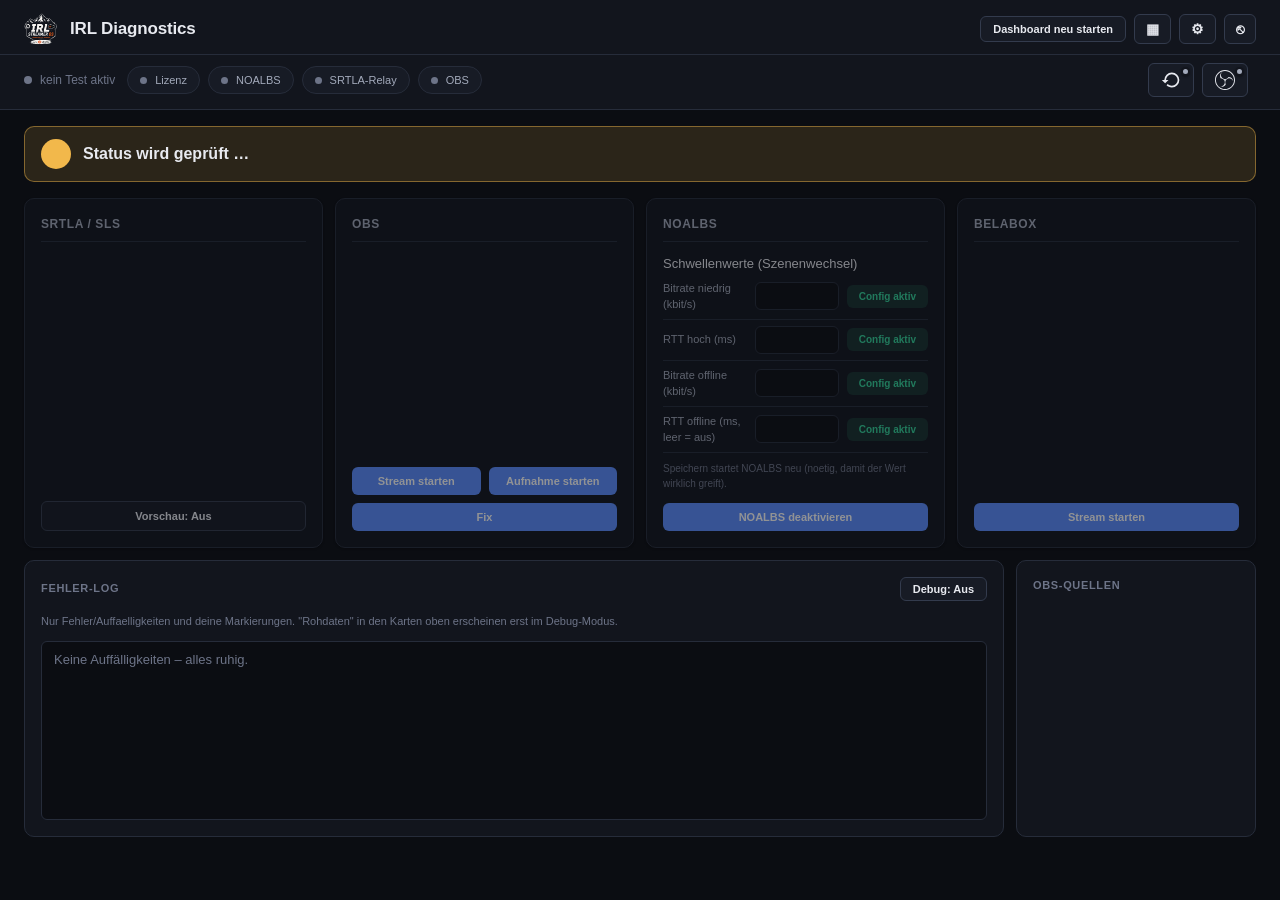
==== commit f5fea5c9: "Release v1.108 (automatisch via Lizenzserver-Dashboard)" ====
--- a/docker/irl-diagnostics-src/static/index.html
+++ b/docker/irl-diagnostics-src/static/index.html
@@ -1046,6 +1046,20 @@
       <div class="settings-section">
         <div class="settings-section-title"><span class="sec-icon">📷</span>Zusatzgeraete</div>
         <div class="settings-section-hint">DJI-Actioncams per Bluetooth (optional, mehrere fuer den Schnellwechsel auf dem Dashboard).</div>
+        <div class="settings-section-hint" style="border-left:3px solid var(--warn, #e0a800);padding-left:8px">
+          <b>Nur Kameras eintragen, die kabellos per RTMP (WLAN) an die Belabox senden.</b>
+          Kameras mit USB-Kabel hier <b>nicht</b> eintragen - einfach an die Belabox anstecken
+          und auf dem Dashboard bei der Belabox eine USB-Pipeline waehlen
+          (<i>USB/UVC Kamera 1080p 30FPS</i> oder <i>USB/UVC Kamera 1080p 60FPS</i>).<br>
+          <b>RTMP-Ziel-URL:</b> als Adresse immer die IP der Belabox im WLAN des Kamera-Routers
+          (nicht die des Routers selbst, z.&nbsp;B. 192.168.14.127).
+          <ul style="margin:4px 0 0 18px;padding:0">
+            <li><b>Eine Kamera:</b> <code>rtmp://IP-der-Belabox/publish/live</code> - Pipeline
+              <i>einzelne RTMP Kamera (/publish/live)</i>.</li>
+            <li><b>Bild-in-Bild (2 oder mehr Kameras):</b> Kamera 1 <code>rtmp://IP-der-Belabox/publish/dji1</code>,
+              Kamera 2 <code>.../publish/dji2</code> usw. - Pipeline <i>Bild-in-Bild RTMP Kameras</i>.</li>
+          </ul>
+        </div>
         <details class="field-hint" open style="margin-bottom:var(--sp-2)">
           <summary>Was bedeutet das?</summary>
           <p>
@@ -1053,9 +1067,8 @@
             Bluetooth ueber <a href="dji-ble-test.html" target="_blank" class="admin-only">dji-ble-test.html</a>
             (Android/Chrome, HTTPS noetig), das diese Werte automatisch uebernimmt.
             Jede hier hinterlegte Kamera bekommt auf dem Dashboard oben einen eigenen Knopf.
-            Die Belabox verarbeitet immer nur EINEN RTMP-Stream gleichzeitig - beim Wechsel auf
-            eine andere Kamera wird die bisher aktive automatisch gestoppt und per Bluetooth
-            getrennt, bevor die neue verbindet und startet.
+            Mehrere Kameras koennen gleichzeitig streamen - beim Verbinden einer weiteren Kamera
+            wird keine andere getrennt.
           </p>
         </details>
         <div class="settings-grid">
@@ -1518,6 +1531,61 @@
 // (dann erscheinen einfach keine Schnellwechsel-Knoepfe im Dashboard).
 let djiCameraCount = 0;
 
+// DJI-Kameramodelle und ihre per Bluetooth einstellbaren Werte (V1.108).
+// Quelle: Moblin (github.com/eerimoq/moblin, Integrations/Dji + Settings/
+// SettingsDjiDevice.swift, Stand Okt. 2026) - von dort stammt auch das
+// Bluetooth-Protokoll. Ein Feld, das ein Modell nicht kennt, wird nicht
+// angeboten (fps:null = nicht waehlbar, es wird fest 30 gesendet;
+// stabilization:null = kein Configure-Befehl). FPS ist bei allen Modellen
+// aus: der DJI-Startbefehl kennt nur 25/30 (Moblin-Versuch mit 50/60 am
+// 16.05.2026 noch am selben Tag zurueckgenommen), Nutzerentscheidung 22.10.:
+// ueberall fest 30. Reihenfolge der Listen = Anzeige-Reihenfolge.
+const DJI_RES_ALL = ['1080p', '720p', '480p'];
+const DJI_BITRATES_ALL = [20000, 16000, 12000, 10000, 8000, 6000, 4000, 2000];
+const DJI_STAB_ALL = [['RockSteadyPlus', 'RockSteady+'], ['RockSteady', 'RockSteady'], ['HorizonBalancing', 'HorizonBalancing'], ['HorizonSteady', 'HorizonSteady'], ['Off', 'Aus']];
+const DJI_MODEL_CAPS = {
+  osmoAction4:    { label: 'Osmo Action 4', resolutions: DJI_RES_ALL, fps: null, bitrates: DJI_BITRATES_ALL, stabilization: DJI_STAB_ALL },
+  osmoAction3:    { label: 'Osmo Action 3', resolutions: DJI_RES_ALL, fps: null, bitrates: DJI_BITRATES_ALL, stabilization: null },
+  osmoAction5Pro: { label: 'Osmo Action 5 Pro', resolutions: DJI_RES_ALL, fps: null, bitrates: DJI_BITRATES_ALL, stabilization: DJI_STAB_ALL },
+  osmoAction6:    { label: 'Osmo Action 6 (ungetestet)', resolutions: DJI_RES_ALL, fps: null, bitrates: DJI_BITRATES_ALL, stabilization: DJI_STAB_ALL,
+                    note: 'Noch nicht mit einer echten Osmo Action 6 getestet - Protokoll aus Moblin uebernommen.' },
+  osmoPocket3:    { label: 'Osmo Pocket 3', resolutions: DJI_RES_ALL, fps: null, bitrates: DJI_BITRATES_ALL, stabilization: null },
+  osmoPocket4:    { label: 'Osmo Pocket 4 (ungetestet)', resolutions: DJI_RES_ALL, fps: null, bitrates: DJI_BITRATES_ALL, stabilization: null,
+                    note: 'Noch nicht mit einer echten Osmo Pocket 4 getestet - Protokoll aus Moblin uebernommen.' },
+  osmoPocket4Pro: { label: 'Osmo Pocket 4 Pro (experimentell)', resolutions: DJI_RES_ALL, fps: null, bitrates: DJI_BITRATES_ALL, stabilization: null,
+                    note: 'Experimentell: auch in Moblin noch nicht mit einer echten Pocket 4 Pro getestet.' },
+};
+const DJI_MODEL_ORDER = ['osmoAction3', 'osmoAction4', 'osmoAction5Pro', 'osmoAction6', 'osmoPocket3', 'osmoPocket4', 'osmoPocket4Pro'];
+function djiCaps(model) { return DJI_MODEL_CAPS[model] || DJI_MODEL_CAPS.osmoAction4; }
+
+// Fuellt Aufloesung/FPS/Bitrate/Bildstabilisierung einer Kamera nur mit den
+// Werten, die das gewaehlte Modell kennt. Ein gespeicherter Wert bleibt
+// erhalten, wenn das Modell ihn kann, sonst wird der erste erlaubte gewaehlt.
+// Nicht einstellbare Felder werden ausgeblendet (FPS dann fest 30 - so wie
+// Moblin es fuer diese Modelle sendet).
+function djiApplyModelCaps(i) {
+  const modelSel = document.getElementById(`dji-camera-${i}-model`);
+  if (!modelSel) return;
+  const caps = djiCaps(modelSel.value);
+  const fill = (id, items, fallback) => {
+    const sel = document.getElementById(id);
+    if (!sel) return;
+    const cur = sel.options.length ? sel.value : (sel.dataset.saved || '');
+    const pairs = items.map(v => Array.isArray(v) ? v : [String(v), String(v)]);
+    const keep = pairs.some(([v]) => v === String(cur)) ? String(cur) : String(fallback !== undefined ? fallback : pairs[0][0]);
+    sel.innerHTML = pairs.map(([v, t]) => `<option value="${v}"${v === keep ? ' selected' : ''}>${t}</option>`).join('');
+  };
+  fill(`dji-camera-${i}-resolution`, caps.resolutions);
+  fill(`dji-camera-${i}-bitrate`, caps.bitrates, caps.bitrates.includes(6000) ? undefined : caps.bitrates[0]);
+  fill(`dji-camera-${i}-fps`, caps.fps || [30]);
+  fill(`dji-camera-${i}-stabilization`, caps.stabilization || DJI_STAB_ALL);
+  const show = (id, on) => { const el = document.getElementById(id); if (el) el.style.display = on ? '' : 'none'; };
+  show(`dji-camera-${i}-fps-wrap`, !!caps.fps);
+  show(`dji-camera-${i}-stab-wrap`, !!caps.stabilization);
+  const note = document.getElementById(`dji-camera-${i}-model-note`);
+  if (note) { note.textContent = caps.note || ''; note.style.display = caps.note ? '' : 'none'; }
+}
+
 function djiCameraFieldsetHtml(i, c) {
   c = c || {};
   const removeBtn = `<button class="secondary" onclick="removeDjiCameraConfig(${i})" style="margin-left:auto">Entfernen</button>`;
@@ -1529,52 +1597,34 @@
       <label>Name (frei waehlbar, sonst "Kamera ${i + 1}")</label>
       <input id="dji-camera-${i}-label" placeholder="Kamera ${i + 1}" value="${escapeAttr(c.label || '')}">
       <label>Modell</label>
-      <select id="dji-camera-${i}-model">
-        <option value="osmoAction4"${(c.model || 'osmoAction4') === 'osmoAction4' ? ' selected' : ''}>Osmo Action 4</option>
-        <option value="osmoAction3"${c.model === 'osmoAction3' ? ' selected' : ''}>Osmo Action 3</option>
-        <option value="osmoAction5Pro"${c.model === 'osmoAction5Pro' ? ' selected' : ''}>Osmo Action 5 Pro</option>
-        <option value="osmoPocket3"${c.model === 'osmoPocket3' ? ' selected' : ''}>Osmo Pocket 3</option>
+      <select id="dji-camera-${i}-model" onchange="djiApplyModelCaps(${i})">
+        ${DJI_MODEL_ORDER.map(m => `<option value="${m}"${(c.model || 'osmoAction4') === m ? ' selected' : ''}>${DJI_MODEL_CAPS[m].label}</option>`).join('')}
       </select>
+      <div id="dji-camera-${i}-model-note" class="muted" style="display:none;font-size:.85em;margin-top:4px"></div>
       <label>WLAN-SSID (Netz, in dem die Belabox haengt)</label>
       <input id="dji-camera-${i}-wifi-ssid" value="${escapeAttr(c.wifi_ssid || '')}">
       <label>WLAN-Passwort</label>
       <input id="dji-camera-${i}-wifi-password" type="password" value="${escapeAttr(c.wifi_password || '')}">
       <label>RTMP-Ziel-URL</label>
-      <input id="dji-camera-${i}-rtmp-url" placeholder="rtmp://192.168.x.x:1935/live/dji${i + 1}" value="${escapeAttr(c.rtmp_url || '')}">
+      <input id="dji-camera-${i}-rtmp-url" placeholder="rtmp://IP-der-Belabox/publish/dji${i + 1} (eine Kamera: /publish/live)" value="${escapeAttr(c.rtmp_url || '')}">
       <div class="row">
         <div>
           <label>Aufloesung</label>
-          <select id="dji-camera-${i}-resolution">
-            <option value="1080p"${(c.resolution || '1080p') === '1080p' ? ' selected' : ''}>1080p</option>
-            <option value="720p"${c.resolution === '720p' ? ' selected' : ''}>720p</option>
-            <option value="480p"${c.resolution === '480p' ? ' selected' : ''}>480p</option>
-          </select>
+          <select id="dji-camera-${i}-resolution" data-saved="${escapeAttr(c.resolution || '1080p')}"></select>
         </div>
-        <div>
+        <div id="dji-camera-${i}-fps-wrap">
           <label>FPS</label>
-          <select id="dji-camera-${i}-fps">
-            <option value="30"${String(c.fps || 30) === '30' ? ' selected' : ''}>30</option>
-            <option value="25"${String(c.fps) === '25' ? ' selected' : ''}>25</option>
-          </select>
+          <select id="dji-camera-${i}-fps" data-saved="${escapeAttr(String(c.fps || 30))}"></select>
         </div>
       </div>
       <div class="row">
         <div>
           <label>Bitrate (kbps)</label>
-          <select id="dji-camera-${i}-bitrate">
-            ${[20000, 16000, 12000, 10000, 8000, 6000, 4000, 2000].map(v =>
-              `<option value="${v}"${String(c.bitrate || 6000) === String(v) ? ' selected' : ''}>${v}</option>`).join('')}
-          </select>
+          <select id="dji-camera-${i}-bitrate" data-saved="${escapeAttr(String(c.bitrate || 6000))}"></select>
         </div>
-        <div>
+        <div id="dji-camera-${i}-stab-wrap">
           <label>Bildstabilisierung</label>
-          <select id="dji-camera-${i}-stabilization">
-            <option value="RockSteadyPlus"${(c.stabilization || 'RockSteadyPlus') === 'RockSteadyPlus' ? ' selected' : ''}>RockSteady+</option>
-            <option value="RockSteady"${c.stabilization === 'RockSteady' ? ' selected' : ''}>RockSteady</option>
-            <option value="HorizonBalancing"${c.stabilization === 'HorizonBalancing' ? ' selected' : ''}>HorizonBalancing</option>
-            <option value="HorizonSteady"${c.stabilization === 'HorizonSteady' ? ' selected' : ''}>HorizonSteady</option>
-            <option value="Off"${c.stabilization === 'Off' ? ' selected' : ''}>Aus</option>
-          </select>
+          <select id="dji-camera-${i}-stabilization" data-saved="${escapeAttr(c.stabilization || 'RockSteadyPlus')}"></select>
         </div>
       </div>
       <details>
@@ -1590,12 +1640,14 @@
   djiCameraCount = cameras.length;
   document.getElementById('dji-camera-configs').innerHTML =
     cameras.map((c, i) => djiCameraFieldsetHtml(i, c)).join('');
+  cameras.forEach((c, i) => djiApplyModelCaps(i));
 }
 
 function addDjiCameraConfig() {
   const container = document.getElementById('dji-camera-configs');
   const idx = djiCameraCount;
   container.insertAdjacentHTML('beforeend', djiCameraFieldsetHtml(idx, {}));
+  djiApplyModelCaps(idx);
   djiCameraCount++;
 }
 
@@ -1910,7 +1962,7 @@
             pipeline: ev.data.pipeline,
           };
         }
-        if (lastBelaboxData && !isDraggingBelaboxBitrate) {
+        if (lastBelaboxData && !isDraggingBelaboxBitrate && !belaboxPipelinePickerOpen()) {
           renderBelaboxSummary(document.querySelector('#card-belabox .router-summary'), lastBelaboxData);
         }
         updateBelaboxControls(lastBelaboxData);
@@ -3163,7 +3215,11 @@
   // Waehrend am Bitrate-Regler gezogen wird, keinen Re-Render - sonst reisst
   // der naechste SSH- oder belaUI-Poll den Regler unter der Maus weg (analog
   // zum Lautstaerke-Regler bei den OBS-Quellen).
-  if (isDraggingBelaboxBitrate) return;
+  // Ebenso nicht, solange die Pipeline-Auswahl offen/fokussiert ist: seit
+  // belaUI dem Dashboard jede Sekunde Live-Daten schickt (Keepalive-Fix),
+  // wurde das <select> jede Sekunde ersetzt - die aufgeklappte Liste schloss
+  // sich und die Anzeige sprang zurueck (Nutzermeldung 22.10.2026).
+  if (isDraggingBelaboxBitrate || belaboxPipelinePickerOpen()) return;
   const temp = data.cpu_temp;
   const tempClass = typeof temp === 'number' ? (temp >= 75 ? 'bad' : temp >= 65 ? 'warn' : 'ok') : '';
   const bonded = data.bonded_link_count;
@@ -3248,7 +3304,9 @@
     // neu aufbauen und die gerade getroffene Auswahl sofort wieder verwerfen.
     const activePipeline = selectedBelaboxPipeline || lastBelaboxLive.pipeline;
     html += `<div class="cell-title">Pipeline</div>`;
-    html += `<select id="belabox-pipeline-select" onchange="selectedBelaboxPipeline = this.value">`;
+    // onchange: Auswahl merken und Fokus abgeben, damit die Live-Anzeige
+    // wieder neu zeichnen darf (siehe belaboxPipelinePickerOpen()).
+    html += `<select id="belabox-pipeline-select" onchange="selectedBelaboxPipeline = this.value; this.blur()">`;
     for (const p of belaboxPipelineChoices()) {
       html += `<option value="${escapeAttr(p.id)}" ${p.id === activePipeline ? 'selected' : ''}>${escapeHtml(p.label)}</option>`;
     }
@@ -3261,9 +3319,13 @@
 // "pipelines"-Nachricht im belaUI-Protokoll) - auf Nutzerwunsch nur diese 3,
 // per Live-Probe gegen die echte Belabox verifiziert (2026-08-22).
 const BELABOX_PIPELINES = [
-  { id: '438aa959a142a6ebd942e1e283785f679fbcb4c0', label: 'rk3588/h265_test_pattern' },
-  { id: '80551d870e3b2891a040336cdb02dfed8a8d30ba', label: 'rk3588/h265_rtmp_localhost_publish_live_30fps' },
-  { id: 'f1ade4e52502e56a5d94b4786360838c719dfd49', label: 'rk3588/h265_libuvch264_1080p30' },
+  // name = Pipeline-Name in belaUI (unveraendert, id = sha1(name) wie belaUI sie bildet),
+  // label = nur die Anzeige auf dem Dashboard (Nutzerwunsch 22.10.2026).
+  { id: '438aa959a142a6ebd942e1e283785f679fbcb4c0', name: 'rk3588/h265_test_pattern', label: 'Testbild' },
+  { id: '80551d870e3b2891a040336cdb02dfed8a8d30ba', name: 'rk3588/h265_rtmp_localhost_publish_live_30fps', label: 'einzelne RTMP Kamera (/publish/live)' },
+  { id: 'f1ade4e52502e56a5d94b4786360838c719dfd49', name: 'rk3588/h265_libuvch264_1080p30', label: 'USB/UVC Kamera 1080p 30FPS' },
+  // V1.108: Datei auf der Belabox unter /usr/share/belacoder/pipelines/rk3588/ geprueft 22.10.2026
+  { id: '316b86a15a352525eb0a6ee3432c0440be046263', name: 'rk3588/h265_libuvch264_1080p60', label: 'USB/UVC Kamera 1080p 60FPS' },
 ];
 
 // Bild-in-Bild: erscheint als vierte Pipeline, sobald es auf der Belabox eingerichtet ist (pipRefreshStatus).
@@ -3276,6 +3338,10 @@
 let lastBelaboxData = null;
 let lastBelaboxLive = { interfaces: {}, max_br: null, is_streaming: null, pipeline: null };
 let selectedBelaboxPipeline = null;
+function belaboxPipelinePickerOpen() {
+  const sel = document.getElementById('belabox-pipeline-select');
+  return !!sel && document.activeElement === sel;
+}
 let isDraggingBelaboxBitrate = false;
 let belaboxBitrateDebounce = null;
 
@@ -3945,15 +4011,46 @@
     const stabByte = { Off: 0, RockSteady: 1, HorizonSteady: 2, RockSteadyPlus: 3, HorizonBalancing: 4 }[stabilization];
     return u8(0x01, 0x01, oa5 ? 0x1a : 0x08, 0x00, 0x01, stabByte);
   }
+  // Neues Start-Format (Moblin DjiStartStreamingMessagePayload2) fuer Osmo
+  // Action 6 und Osmo Pocket 4 / 4 Pro: Laengenfelder werden berechnet, die
+  // Ziel-URL steckt in einem JSON-Block. Codec fest H.264 (AVC) ohne Enhanced
+  // RTMP - Belabox/Bild-in-Bild verarbeiten nur H.264. JSON exakt wie Moblin
+  // (Apple JSONEncoder: Feldreihenfolge wie deklariert, "/" als "\/").
+  const NEW_START_MIDDLE = { osmoAction6: [0xfe, 0x00], osmoPocket4: [0x02, 0x01], osmoPocket4Pro: [0x02, 0x01] };
+  const CONFIRM_START_MODELS = new Set(['osmoAction5Pro', 'osmoAction6', 'osmoPocket4', 'osmoPocket4Pro']);
+  function payloadStartStreaming2(rtmpUrl, resolution, fps, bitrateKbps, middle) {
+    const resByte = { '480p': 0x47, '720p': 0x04, '1080p': 0x0a }[resolution];
+    const fpsByte = fps === 25 ? 2 : fps === 30 ? 3 : 0;
+    const json = JSON.stringify({ codec: 'AVC', EnhancedRTMP: false, supportStopLive: false, watermark: 0, rtmpAddress: rtmpUrl, orientation: 'landscape' })
+      .replace(/\//g, '\\/');
+    const jsonBytes = new TextEncoder().encode(json);
+    const body = concatBytes([
+      u8(resByte, bitrateKbps & 0xff, (bitrateKbps >> 8) & 0xff),
+      u8(...middle), u8(fpsByte), u8(0x00, 0x00, 0x00),
+      u8(jsonBytes.length & 0xff, (jsonBytes.length >> 8) & 0xff), jsonBytes,
+    ]);
+    return concatBytes([u8(0x01, body.length & 0xff, (body.length >> 8) & 0xff), body]);
+  }
+  function startStreamingPayloadFor(model, rtmpUrl, resolution, fps, bitrateKbps) {
+    const middle = NEW_START_MIDDLE[model];
+    return middle
+      ? payloadStartStreaming2(rtmpUrl, resolution, fps, bitrateKbps, middle)
+      : payloadStartStreaming(rtmpUrl, resolution, fps, bitrateKbps, model === 'osmoAction5Pro');
+  }
+  window.__djiProto = { payloadStartStreaming2, startStreamingPayloadFor, payloadConfigure };
   function payloadStartStreaming(rtmpUrl, resolution, fps, bitrateKbps, oa5) {
     const resByte = { '480p': 0x47, '720p': 0x04, '1080p': 0x0a }[resolution];
     const fpsByte = fps === 25 ? 2 : fps === 30 ? 3 : 0;
-    return concatBytes([
-      u8(0x00, oa5 ? 0x2a : 0x2e, 0x00, resByte),
-      u8(bitrateKbps & 0xff, (bitrateKbps >> 8) & 0xff),
+    // Laengenfeld (2 Byte, little endian) = tatsaechliche Laenge des Rests -
+    // wie Moblin seit 04.10.2026 ("Calculate DJI RTMP config size for older
+    // cameras", #535). Vorher fest 0x2e (bzw. 0x2a bei der Action 5 Pro), das
+    // stimmte nur fuer eine bestimmte URL-Laenge. oa5 wird dafuer nicht mehr gebraucht.
+    const body = concatBytes([
+      u8(resByte), u8(bitrateKbps & 0xff, (bitrateKbps >> 8) & 0xff),
       u8(0x02, 0x00), u8(fpsByte), u8(0x00, 0x00, 0x00),
       packUrl(rtmpUrl),
     ]);
+    return concatBytes([u8(0x00, body.length & 0xff, (body.length >> 8) & 0xff), body]);
   }
 
   // Landet im selben "Fehler-Log"-Panel wie SRTLA/OBS/NOALBS/Belabox, ueber
@@ -4301,7 +4398,9 @@
           return;
         }
         const cfg = camCfg(activeCameraIndex);
-        if (cfg.model === 'osmoAction4' || cfg.model === 'osmoAction5Pro') {
+        // Configure (Bildstabilisierung) nur fuer Modelle mit Stabilisierung;
+        // Action 6 nutzt dabei dasselbe Byte wie die Action 4 (nicht 0x1a).
+        if (djiCaps(cfg.model).stabilization) {
           writeMessage(TARGET.configure, T.configureTransactionId, TYPE.configure, payloadConfigure(cfg.stabilization, cfg.model === 'osmoAction5Pro'), 'Configure');
           setState(State.configuring);
         } else {
@@ -4324,9 +4423,8 @@
   function sendStartStreaming() {
     const cfg = camCfg(activeCameraIndex);
     if (!cfg.rtmpUrl.trim()) { djiLog('Keine RTMP-URL in der Konfiguration gesetzt', 'log-err'); finishBleOperation(); return; }
-    const oa5 = cfg.model === 'osmoAction5Pro';
-    writeMessage(TARGET.startStreaming, T.startStreamingTransactionId, TYPE.startStreaming, payloadStartStreaming(cfg.rtmpUrl, cfg.resolution, cfg.fps, cfg.bitrate, oa5), 'StartStreaming');
-    if (oa5) writeMessage(TARGET.stopStreaming, T.stopStreamingTransactionId, TYPE.stopStreaming, payloadConfirmStartStreaming(), 'ConfirmStartStreaming (OA5P)');
+    writeMessage(TARGET.startStreaming, T.startStreamingTransactionId, TYPE.startStreaming, startStreamingPayloadFor(cfg.model, cfg.rtmpUrl, cfg.resolution, cfg.fps, cfg.bitrate), 'StartStreaming');
+    if (CONFIRM_START_MODELS.has(cfg.model)) writeMessage(TARGET.stopStreaming, T.stopStreamingTransactionId, TYPE.stopStreaming, payloadConfirmStartStreaming(), 'ConfirmStartStreaming');
     setState(State.startingStream);
     armStartTimeout();
     armStartAckGrace();
@@ -4439,14 +4537,38 @@
     osmoAction5Pro: 'OsmoAction5',
     osmoPocket3: 'OsmoPocket3',
   };
+  // Neue Modelle: Bluetooth-Namen unbekannt -> Filter ueber die DJI-Herstellerdaten
+  // (Firmen-ID 0x08AA bzw. 0xF7AA, danach Modellkennung - wie Moblin erkennt).
+  const MODEL_MANUFACTURER_PREFIX = {
+    osmoAction6: { dataPrefix: [0x18, 0x00] },
+    osmoPocket4: { dataPrefix: [0x21, 0x00] },
+    osmoPocket4Pro: { dataPrefix: [0, 0, 0, 0, 0, 0, 0, 0, 0, 0, 0xda, 0x00],
+                      mask: [0xff, 0xff, 0, 0, 0, 0, 0, 0, 0, 0, 0xff, 0xff] },
+  };
+  function pickerOptionsFor(model) {
+    const namePrefix = MODEL_DEVICE_NAME_PREFIX[model];
+    if (namePrefix) return [{ filters: [{ namePrefix }], optionalServices: CANDIDATE_SERVICES }, `gefiltert auf "${namePrefix}*"`];
+    const mf = MODEL_MANUFACTURER_PREFIX[model];
+    if (mf) {
+      const filters = [0x08aa, 0xf7aa].map(companyIdentifier => ({ manufacturerData: [Object.assign(
+        { companyIdentifier, dataPrefix: new Uint8Array(mf.dataPrefix) }, mf.mask ? { mask: new Uint8Array(mf.mask) } : {})] }));
+      return [{ filters, optionalServices: CANDIDATE_SERVICES }, 'gefiltert ueber DJI-Herstellerdaten'];
+    }
+    return [{ acceptAllDevices: true, optionalServices: CANDIDATE_SERVICES }, ''];
+  }
   async function requestDevicePicker(i) {
-    const namePrefix = MODEL_DEVICE_NAME_PREFIX[camCfg(i).model];
-    djiLog(`Kamera ${i + 1}: Oeffne Geraete-Auswahl${namePrefix ? ` (gefiltert auf "${namePrefix}*")` : ''} ...`);
-    const device = await navigator.bluetooth.requestDevice(
-      namePrefix
-        ? { filters: [{ namePrefix }], optionalServices: CANDIDATE_SERVICES }
-        : { acceptAllDevices: true, optionalServices: CANDIDATE_SERVICES }
-    );
+    const [opts, desc] = pickerOptionsFor(camCfg(i).model);
+    djiLog(`Kamera ${i + 1}: Oeffne Geraete-Auswahl${desc ? ` (${desc})` : ''} ...`);
+    let device;
+    try {
+      device = await navigator.bluetooth.requestDevice(opts);
+    } catch (e) {
+      // Browser ohne Herstellerdaten-Filter: dann ungefiltert anbieten
+      if (e && e.name === 'TypeError' && opts.filters && opts.filters[0].manufacturerData) {
+        djiLog(`Kamera ${i + 1}: Herstellerdaten-Filter nicht unterstuetzt - zeige alle Geraete`);
+        device = await navigator.bluetooth.requestDevice({ acceptAllDevices: true, optionalServices: CANDIDATE_SERVICES });
+      } else { throw e; }
+    }
     djiLog(`Kamera ${i + 1}: Geraet gewaehlt: ${device.name || '(kein Name)'}`);
     return device;
   }
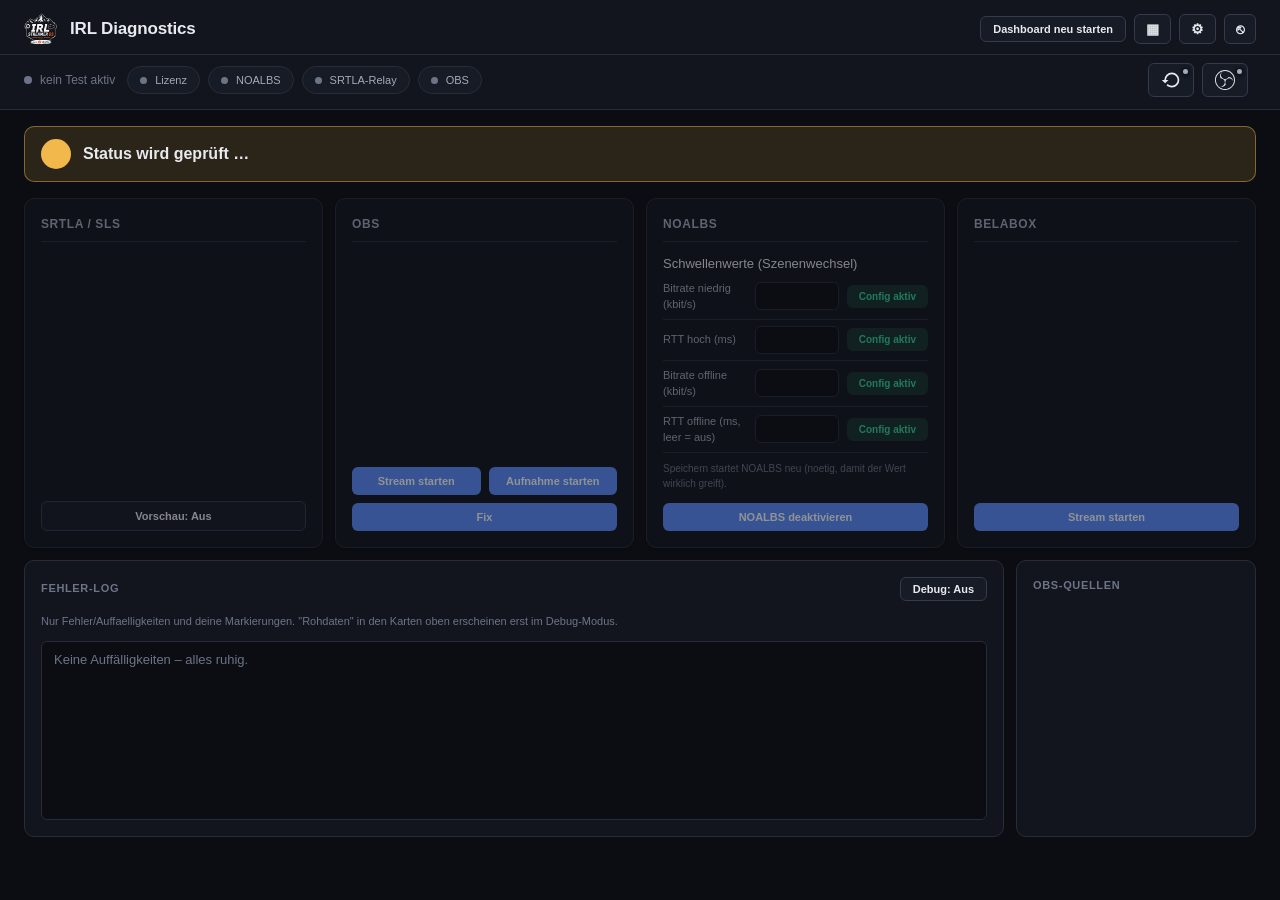
==== commit ecf349cd: "Release v1.109 (automatisch via Lizenzserver-Dashboard)" ====
--- a/docker/irl-diagnostics-src/static/index.html
+++ b/docker/irl-diagnostics-src/static/index.html
@@ -686,6 +686,19 @@
 .pip-corners button { padding:4px 0; }
 .pip-status-line { font-size:var(--fs-sm); color:var(--text-secondary); }
 .pip-status-line b { color:var(--text); }
+/* IRL-PiP 2.0: Szenen-Knoepfe - gross und mit dem Daumen gut treffbar (Handy), aktive Szene gruen markiert */
+.pip-scenes { display:grid; grid-template-columns:repeat(auto-fill, minmax(140px, 1fr)); gap:var(--sp-2); margin:var(--sp-2) 0; }
+.pip-scene { min-height:64px; padding:10px 12px; border-radius:var(--radius-lg); border:2px solid var(--border-strong); background:var(--surface);
+  color:var(--text); font-size:var(--fs-lg); font-weight:600; cursor:pointer; display:flex; flex-direction:column; align-items:center;
+  justify-content:center; gap:2px; touch-action:manipulation; overflow-wrap:anywhere; }
+.pip-scene:hover { background:var(--surface-hover); }
+.pip-scene small { font-size:var(--fs-xs); font-weight:600; letter-spacing:.06em; color:var(--text-tertiary); }
+.pip-scene.active { border-color:var(--ok); background:var(--ok-soft); }
+.pip-scene.active small { color:var(--ok); }
+.pip-scene.edit { box-shadow:0 0 0 2px var(--accent); }
+.pip-scene:disabled { opacity:.6; cursor:wait; }
+.pip-scene-tools { display:flex; flex-wrap:wrap; gap:var(--sp-2); align-items:center; font-size:var(--fs-sm); color:var(--text-secondary); }
+.pip-scene-tools button { min-height:40px; }
 
 /* ---- V1.105: Gesamtstatus "Bereit zum Streamen?" ---- */
 .ready-banner { display:flex; align-items:flex-start; gap:var(--sp-3); margin:0 0 var(--sp-4); padding:12px 16px;
@@ -1094,10 +1107,18 @@
             Encoders (das Bild ist dabei kurz weg) - vorher wirst du gefragt. Zum Senden waehle auf der Belabox-Karte
             die Pipeline <b>Bild-in-Bild</b> (gilt ab dem naechsten Start).
           </p>
+          <p>
+            <b>IRL-PiP 2.0 (Testbetrieb, Schalter rechts unten im Editor):</b> Alle Kameras laufen staendig mit, oben erscheinen
+            <b>Szenen-Knoepfe</b> (Standard, Getauscht, Nur Hauptbild, Nur Facecam und eigene Szenen). Ein Tipp schaltet die Szene
+            in unter einer Sekunde um - ohne Encoder-Neustart. Grosses Bild, kleine Bilder, Crop, Rand, Ton und Synchronisation
+            wirken ebenfalls ohne Neustart, ebenso der Puffer. Jede Kamera laeuft in einem eigenen Zubringer: faellt sie aus oder kommt
+            sie dazu, laeuft die Sendung ungestoert weiter (kein Encoder-Neustart). Nur der Moduswechsel braucht einen Neustart.
+          </p>
         </details>
         <div id="pip-status" class="pip-status-line">Lade ...</div>
         <div id="pip-problems"></div>
         <div id="pip-editor" style="display:none">
+          <div id="pip-scenes"></div>
           <div class="pip-layout">
             <div>
               <div id="pip-canvas" class="pip-canvas" data-main=""></div>
@@ -1540,8 +1561,13 @@
 // aus: der DJI-Startbefehl kennt nur 25/30 (Moblin-Versuch mit 50/60 am
 // 16.05.2026 noch am selben Tag zurueckgenommen), Nutzerentscheidung 22.10.:
 // ueberall fest 30. Reihenfolge der Listen = Anzeige-Reihenfolge.
-const DJI_RES_ALL = ['1080p', '720p', '480p'];
-const DJI_BITRATES_ALL = [20000, 16000, 12000, 10000, 8000, 6000, 4000, 2000];
+// Nutzervorgabe 24.10.2026 (IRL-PiP 2.0): alle Kameras FEST 1080p, 30 fps, 4000 kbps - jede Kamera
+// kann damit Hauptbild oder Facecam sein (Szenentausch ohne Qualitaetsverlust). Die Kameras haengen im
+// 5-GHz-WLAN des GL-X2000. Erst 6000 kbps, live 24.10. abends auf 4000 gesenkt: 2x6000 ueber das X2000-WLAN
+// lastete den Router voll aus (CPU 1 % frei, VPN-/Verbindungsabbrueche). Keine Auswahl mehr: die Listen haben
+// genau einen Wert, aeltere gespeicherte Werte (480p/720p, 1000-20000) werden beim Anzeigen/Senden ersetzt.
+const DJI_RES_ALL = ['1080p'];
+const DJI_BITRATES_ALL = [4000];
 const DJI_STAB_ALL = [['RockSteadyPlus', 'RockSteady+'], ['RockSteady', 'RockSteady'], ['HorizonBalancing', 'HorizonBalancing'], ['HorizonSteady', 'HorizonSteady'], ['Off', 'Aus']];
 const DJI_MODEL_CAPS = {
   osmoAction4:    { label: 'Osmo Action 4', resolutions: DJI_RES_ALL, fps: null, bitrates: DJI_BITRATES_ALL, stabilization: DJI_STAB_ALL },
@@ -1576,7 +1602,7 @@
     sel.innerHTML = pairs.map(([v, t]) => `<option value="${v}"${v === keep ? ' selected' : ''}>${t}</option>`).join('');
   };
   fill(`dji-camera-${i}-resolution`, caps.resolutions);
-  fill(`dji-camera-${i}-bitrate`, caps.bitrates, caps.bitrates.includes(6000) ? undefined : caps.bitrates[0]);
+  fill(`dji-camera-${i}-bitrate`, caps.bitrates, caps.bitrates.includes(4000) ? undefined : caps.bitrates[0]);
   fill(`dji-camera-${i}-fps`, caps.fps || [30]);
   fill(`dji-camera-${i}-stabilization`, caps.stabilization || DJI_STAB_ALL);
   const show = (id, on) => { const el = document.getElementById(id); if (el) el.style.display = on ? '' : 'none'; };
@@ -1609,7 +1635,7 @@
       <input id="dji-camera-${i}-rtmp-url" placeholder="rtmp://IP-der-Belabox/publish/dji${i + 1} (eine Kamera: /publish/live)" value="${escapeAttr(c.rtmp_url || '')}">
       <div class="row">
         <div>
-          <label>Aufloesung</label>
+          <label>Aufloesung (fest)</label>
           <select id="dji-camera-${i}-resolution" data-saved="${escapeAttr(c.resolution || '1080p')}"></select>
         </div>
         <div id="dji-camera-${i}-fps-wrap">
@@ -1619,8 +1645,8 @@
       </div>
       <div class="row">
         <div>
-          <label>Bitrate (kbps)</label>
-          <select id="dji-camera-${i}-bitrate" data-saved="${escapeAttr(String(c.bitrate || 6000))}"></select>
+          <label>Bitrate (kbps, fest)</label>
+          <select id="dji-camera-${i}-bitrate" data-saved="${escapeAttr(String(c.bitrate || 4000))}"></select>
         </div>
         <div id="dji-camera-${i}-stab-wrap">
           <label>Bildstabilisierung</label>
@@ -1711,7 +1737,7 @@
       label: get(`dji-camera-${i}-label`), model: get(`dji-camera-${i}-model`),
       wifi_ssid: get(`dji-camera-${i}-wifi-ssid`), wifi_password: get(`dji-camera-${i}-wifi-password`),
       rtmp_url: get(`dji-camera-${i}-rtmp-url`), resolution: get(`dji-camera-${i}-resolution`),
-      fps: parseInt(get(`dji-camera-${i}-fps`), 10) || 30, bitrate: parseInt(get(`dji-camera-${i}-bitrate`), 10) || 6000,
+      fps: parseInt(get(`dji-camera-${i}-fps`), 10) || 30, bitrate: parseInt(get(`dji-camera-${i}-bitrate`), 10) || 4000,
       stabilization: get(`dji-camera-${i}-stabilization`), pin_code: get(`dji-camera-${i}-pin-code`) || 'love',
     });
   });
@@ -4216,9 +4242,9 @@
       wifiSsid: get(`dji-camera-${i}-wifi-ssid`),
       wifiPassword: get(`dji-camera-${i}-wifi-password`),
       rtmpUrl: get(`dji-camera-${i}-rtmp-url`),
-      resolution: get(`dji-camera-${i}-resolution`),
+      resolution: get(`dji-camera-${i}-resolution`) || DJI_RES_ALL[0],
       fps: parseInt(get(`dji-camera-${i}-fps`), 10) || 30,
-      bitrate: parseInt(get(`dji-camera-${i}-bitrate`), 10) || 6000,
+      bitrate: parseInt(get(`dji-camera-${i}-bitrate`), 10) || 4000,
       stabilization: get(`dji-camera-${i}-stabilization`),
       pinCode: get(`dji-camera-${i}-pin-code`) || 'love',
     };
@@ -4796,7 +4822,44 @@
 // (PUT pip/config, kein Dashboard-Neustart).
 const PIP_CORNER_DEFAULTS = ['br', 'bl', 'tr'];
 const PIP_MARGIN_PCT = 2;   // wie margin_pct auf der Box (Prozent der Breite)
-let pipState = { status: null, windows: [], audio: 'main', main_delay_ms: 0, smooth_ms: 100, selected: null, dirty: false, busy: false };
+let pipState = { status: null, windows: [], audio: 'main', main_delay_ms: 0, smooth_ms: 100, selected: null, dirty: false, busy: false,
+                 v1windows: [], mode: 'v1', latency_ms: 1500, scenes: [], active_scene: '', edit_scene: '', sceneBusy: false };
+// IRL-PiP 2.0 (mode 'v2'): pipState.windows zeigt auf die Fenster der bearbeiteten Szene, im Modus v1 auf v1windows.
+// v1windows traegt in beiden Modi die Synchronisation je Kamera (delay_ms), main_delay_ms die der Hauptkamera.
+
+// Synchronisation kleines Bild <-> Hauptbild: EIN Regler -2000..+2000 ms, Mitte = gleichzeitig (Nutzerwunsch 23.10.2026).
+// Die Box kennt dafuer zwei Werte: delay_ms je kleinem Bild (spaeter zeigen, wirkt sofort) und main_delay_ms (Hauptbild
+// samt Ton spaeter; die Pipeline wird neu gebaut = Encoder-Neustart). Der Mischer waehlt die kleinen Bilder nach der Zeit,
+// zu der das Hauptbild bei IHM ankommt (gstirlpip.c: est_ref/target) - ein um X ms verzoegertes Hauptbild bekommt also die
+// X ms juengeren kleinen Bilder. Reglerwert r = delay_ms - main_delay_ms; r < 0 heisst: Hauptbild um -r verzoegern.
+const PIP_SYNC_RANGE = 2000;
+// Grenze der Box fuer delay_ms und main_delay_ms
+const PIP_DELAY_MAX = 3000;
+function pipSyncOf(w, mainDelay) { return Math.round((+w.delay_ms || 0) - (+mainDelay || 0)); }
+// Setzt den Reglerwert eines kleinen Bilds; die der anderen bleiben gleich. Hauptbild-Verzoegerung = so klein wie moeglich.
+function pipApplySync(windows, mainDelay, cam, value) {
+  const want = windows.map(w => (w.cam === cam ? Math.round(+value || 0) : pipSyncOf(w, mainDelay)));
+  const main = Math.min(PIP_DELAY_MAX, Math.max(0, -Math.min(0, ...want)));
+  return { main_delay_ms: main, delays: want.map(r => Math.max(0, Math.min(PIP_DELAY_MAX, r + main))) };
+}
+function pipFmtSync(r) { return (r > 0 ? '+' : '') + r + ' ms'; }
+function pipSyncHint() {
+  const d = Math.round(pipState.main_delay_ms || 0);
+  if (pipState.mode === 'v2') {
+    // IRL-PiP 2.0: Verzoegerung je Kamera (Bild und Ton gemeinsam) steht in der Steuerdatei - kein Neustart noetig
+    let t2 = 'Mitte = gleichzeitig. Nach rechts (+): diese Kamera spaeter, nach links (-): Hauptkamera spaeter - jeweils Bild und Ton zusammen. ' +
+             'Wirkt beim Speichern sofort, ohne Encoder-Neustart.';
+    if (d > 0) t2 += ` <b>Hauptkamera (Bild und Ton): ${d} ms spaeter.</b>`;
+    return t2;
+  }
+  const saved = Math.round((pipState.status && pipState.status.config && pipState.status.config.main_delay_ms) || 0);
+  let t = 'Mitte = gleichzeitig. Nach rechts (+): kleines Bild spaeter (wenn es dem Hauptbild vorauslaeuft), wirkt sofort. ' +
+          'Nach links (-): kleines Bild frueher - dafuer kommen Hauptbild und Ton spaeter.';
+  if (d > 0) t += ` <b>Hauptbild und Ton: ${d} ms spaeter.</b>`;
+  if (d !== saved) t += ' Beim Speichern ist dafuer ein <b>Encoder-Neustart</b> noetig (laeuft gerade eine Sendung, ist das Bild kurz weg).';
+  return t;
+}
+function pipUpdateSyncHint() { const el = document.getElementById('pip-sync-hint'); if (el) el.innerHTML = pipSyncHint(); }
 
 function pipDefaultWindow(cam, i) {
   return { cam, enabled: true, corner: PIP_CORNER_DEFAULTS[i % 3], fx: 1, fy: 1, size_pct: 25, border: 4, color: 'ffffff', delay_ms: 0,
@@ -4824,11 +4887,16 @@
   pipState.status = st;
   if (!keepEditor) {
     const saved = (st.config && st.config.windows) || [];
-    pipState.windows = pipPipCams().map((c, i) => Object.assign(pipDefaultWindow(c.name, i), saved.find(w => w.cam === c.name) || {}));
+    pipState.v1windows = pipPipCams().map((c, i) => Object.assign(pipDefaultWindow(c.name, i), saved.find(w => w.cam === c.name) || {}));
     pipState.audio = (st.config && st.config.audio) || 'main';
     pipState.main_delay_ms = (st.config && st.config.main_delay_ms) || 0;
     pipState.smooth_ms = st.config && st.config.smooth_ms !== undefined ? st.config.smooth_ms : 100;
-    if (!pipState.windows.find(w => w.cam === pipState.selected)) pipState.selected = pipState.windows.length ? pipState.windows[0].cam : null;
+    pipState.mode = (st.config && st.config.mode) === 'v2' ? 'v2' : 'v1';
+    pipState.latency_ms = (st.config && st.config.latency_ms) || 1500;
+    pipState.scenes = JSON.parse(JSON.stringify((st.config && st.config.scenes) || []));
+    pipState.active_scene = (st.config && st.config.active_scene) || (pipState.scenes[0] ? pipState.scenes[0].name : '');
+    if (!pipState.scenes.find(x => x.name === pipState.edit_scene)) pipState.edit_scene = pipState.active_scene;
+    pipBindEditTarget();
     pipRender();
   } else {
     pipRenderStatus();
@@ -4851,7 +4919,10 @@
     const ok = box.service === 'active' && !s.error;
     h += `<div>Auf der Belabox <b>eingerichtet</b> - Dienst <b>${ok ? 'aktiv' : escapeHtml(box.service || '?')}</b>`;
     if (s.streaming && s.streaming.active) h += ` - sendet gerade ${s.streaming.ours ? 'mit Bild-in-Bild' : 'ohne Bild-in-Bild'}`;
+    if (s.mode) h += ` - Modus <b>${s.mode === 'v2' ? 'IRL-PiP 2.0' : 'V1.108'}</b>`;
+    if (s.mode === 'v2' && s.active_scene) h += `, Szene <b>${escapeHtml(s.active_scene)}</b>`;
     h += `.</div>`;
+    if (s.error) h += `<div class="pip-warn">${escapeHtml(s.error)}</div>`;
   } else {
     h += `<div>Auf der Belabox <b>noch nicht eingerichtet</b>. Die Einrichtung kopiert den Dienst auf die Belabox und startet dort belaUI neu (nicht waehrend einer Sendung).</div>`;
   }
@@ -4949,9 +5020,9 @@
 function pipWinGeom(w) {
   // Spiegelt die Box-Rechnung (irl_pip_gen.resolve_layout) moeglichst genau, damit Groesse, Position UND
   // Form (durch Beschnitt) in der Vorschau wie auf der Belabox aussehen - live, ohne zu speichern.
-  const cams = (pipState.status && pipState.status.cameras) || [];
-  const mainCam = cams.find(c => c.role === 'main');
-  const [W, H] = (mainCam && pipCamRes(mainCam.name)) || [1920, 1080];
+  const mainCam = pipMainCam();
+  // IRL-PiP 2.0: Ausgabe immer 1920x1080; V1.108: Groesse des Hauptbilds
+  const [W, H] = pipState.mode === 'v2' ? [1920, 1080] : ((mainCam && pipCamRes(mainCam.name)) || [1920, 1080]);
   const [cw, ch] = pipCamRes(w.cam) || [W, H];   // Aufloesung unbekannt -> Seitenverhaeltnis des Hauptbilds annehmen
   const sizePct = Math.max(8, Math.min(50, w.size_pct));
   let w0 = Math.round(W * sizePct / 100 / 16) * 16;
@@ -4996,8 +5067,9 @@
   const ed = document.getElementById('pip-editor');
   if (!ed) return;
   pipRenderStatus();
+  pipRenderScenes();
   const cams = (st && st.cameras) || [];
-  const mainCam = cams.find(c => c.role === 'main');
+  const mainCam = pipMainCam();
   if (!mainCam || !pipState.windows.length) {
     ed.style.display = 'none';
     if (st && mainCam && !pipState.windows.length) {
@@ -5007,7 +5079,8 @@
   }
   ed.style.display = '';
   const cv = document.getElementById('pip-canvas');
-  cv.dataset.main = `Hauptbild: ${mainCam.label} (${mainCam.name})`;
+  const curScene = pipState.mode === 'v2' ? pipCurScene() : null;
+  cv.dataset.main = curScene ? `Szene ${curScene.name} - grosses Bild: ${mainCam.label} (${mainCam.name})` : `Hauptbild: ${mainCam.label} (${mainCam.name})`;
   cv.innerHTML = '';
   const byName = Object.fromEntries(cams.map(c => [c.name, c]));
   pipState.windows.forEach(w => {
@@ -5032,6 +5105,7 @@
 
 function pipRenderControls() {
   const el = document.getElementById('pip-ctl');
+  if (pipState.mode === 'v2') { el.innerHTML = pipRenderControlsV2(); return; }
   const w = pipState.windows.find(x => x.cam === pipState.selected);
   const cams = (pipState.status && pipState.status.cameras) || [];
   let h = '';
@@ -5042,7 +5116,11 @@
     h += `<label><span>Groesse</span><span class="val">${Math.round(w.size_pct)} %</span></label><input type="range" min="8" max="50" step="1" value="${w.size_pct}" oninput="pipSet('size_pct', +this.value, this)">`;
     h += `<label><span>Rahmen</span><span class="val">${w.border} px</span></label><input type="range" min="0" max="40" step="1" value="${w.border}" oninput="pipSet('border', +this.value, this)">`;
     h += `<label><span>Rahmenfarbe</span><input type="color" value="#${escapeAttr(w.color)}" onchange="pipSet('color', this.value.slice(1))"></label>`;
-    h += `<label><span>Versatz (Lippensync)</span><span class="val">${w.delay_ms} ms</span></label><input type="range" min="0" max="3000" step="10" value="${w.delay_ms}" oninput="pipSet('delay_ms', +this.value, this)">`;
+    const sync = pipSyncOf(w, pipState.main_delay_ms);
+    const lo = Math.min(-PIP_SYNC_RANGE, sync), hi = Math.max(PIP_SYNC_RANGE, sync);
+    h += `<label><span>Synchronisation (Lippensync)</span><span class="val">${pipFmtSync(sync)}</span></label><input type="range" min="${lo}" max="${hi}" step="10" value="${sync}" oninput="pipSetSync(+this.value, this)">`;
+    h += `<div style="display:flex;justify-content:space-between;font-size:.8em;opacity:.7;margin-top:-2px"><span>${lo / 1000} s</span><span>0</span><span>+${hi / 1000} s</span></div>`;
+    h += `<div id="pip-sync-hint" class="settings-section-hint" style="margin:2px 0 4px">${pipSyncHint()}</div>`;
     h += `<div class="settings-section-hint" style="margin:var(--sp-2) 0 4px">Bildausschnitt (Crop) - schneidet Teile der Kameraquelle ab, bevor sie verkleinert wird (z. B. fuer ein quadratisches kleines Bild)</div>`;
     h += `<label><span>Beschnitt links</span><span class="val">${Math.round(w.crop_left)} %</span></label><input type="range" min="0" max="45" step="1" value="${w.crop_left}" oninput="pipSet('crop_left', +this.value, this)">`;
     h += `<label><span>Beschnitt rechts</span><span class="val">${Math.round(w.crop_right)} %</span></label><input type="range" min="0" max="45" step="1" value="${w.crop_right}" oninput="pipSet('crop_right', +this.value, this)">`;
@@ -5065,7 +5143,231 @@
   h += `</select></label>`;
   h += `<label><span>Glaettung</span><span class="val">${pipState.smooth_ms} ms</span></label><input type="range" min="0" max="500" step="10" value="${pipState.smooth_ms}" oninput="pipSetGlobal('smooth_ms', +this.value, this)">`;
   h += `<div class="settings-section-hint" style="margin:0">Hoeher = ruhigere kleine Bilder, aber leicht verzoegert. Standard 100 ms. Wirkt sofort.</div>`;
+  h += `<label><span>IRL-PiP 2.0 (Szenen, Testbetrieb)</span><input type="checkbox" onchange="pipSetMode(this.checked ? 'v2' : 'v1')"></label>`;
   el.innerHTML = h;
+}
+
+// ---------- IRL-PiP 2.0: Szenen ----------
+// Eine Szene = benannte Anordnung (grosse Kamera, kleine Bilder mit Position/Groesse/Crop/Rand, Tonquelle). Tippen auf
+// einen Szenen-Knopf schaltet sie sofort live (POST pip/scene -> Box schreibt nur mix2.conf, kein Encoder-Neustart)
+// und waehlt sie zum Bearbeiten. Sync gilt je Kamera fuer alle Szenen (v1windows/main_delay_ms).
+// Erlaubte Zeichen wie auf der Box (irl_pip2_gen.SCENE_RE)
+const PIP_SCENE_RE = /^[0-9A-Za-z\u00c4\u00d6\u00dc\u00e4\u00f6\u00fc\u00df _.()+-]{1,32}$/;
+// Hoechstzahl Szenen wie auf der Box (irl_pip2_gen.MAX_SCENES)
+const PIP_MAX_SCENES = 12;
+function pipCurScene() { return pipState.scenes.find(x => x.name === pipState.edit_scene) || pipState.scenes[0] || null; }
+function pipMainCam() {
+  const cams = (pipState.status && pipState.status.cameras) || [];
+  if (pipState.mode === 'v2') {
+    const sc = pipCurScene();
+    if (sc) return cams.find(c => c.name === sc.main) || cams[0];
+  }
+  return cams.find(c => c.role === 'main');
+}
+// Editor auf die Fenster der bearbeiteten Szene (v2) bzw. die V1.108-Fenster (v1) richten
+function pipBindEditTarget() {
+  const sc = pipState.mode === 'v2' ? pipCurScene() : null;
+  if (sc) pipState.edit_scene = sc.name;
+  pipState.windows = sc ? sc.windows : pipState.v1windows;
+  if (!pipState.windows.find(w => w.cam === pipState.selected)) pipState.selected = pipState.windows.length ? pipState.windows[0].cam : null;
+}
+// '' = Name ist in Ordnung, sonst deutsche Fehlermeldung. except = bisheriger Name beim Umbenennen.
+function pipSceneNameProblem(scenes, name, except) {
+  if (!PIP_SCENE_RE.test(name || '') || name !== name.trim()) return 'Name: 1-32 Zeichen, Buchstaben, Ziffern, Leerzeichen und . - _ ( ) +';
+  if (scenes.some(x => x.name === name && x.name !== except)) return `Eine Szene "${name}" gibt es schon.`;
+  if (except === null && scenes.length >= PIP_MAX_SCENES) return `Hoechstens ${PIP_MAX_SCENES} Szenen.`;
+  return '';
+}
+// Neue grosse Kamera einer Szene: Fenster fuer alle anderen Kameras; die bisher grosse Kamera uebernimmt Platz, Groesse,
+// Crop und Rand des Fensters der neuen grossen Kamera (= Tauschen). Reine Funktion (Node-Test).
+function pipSceneWithMain(scene, cam, camNames) {
+  if (scene.main === cam) return scene;
+  const prev = scene.windows.find(w => w.cam === cam);
+  const windows = camNames.filter(c => c !== cam).slice(0, 3).map((c, i) => {
+    if (c === scene.main) return Object.assign({}, prev || pipDefaultWindow(c, i), { cam: c, enabled: true });
+    return scene.windows.find(w => w.cam === c) || Object.assign(pipDefaultWindow(c, i), { enabled: false });
+  });
+  return Object.assign({}, scene, { main: cam, windows });
+}
+function pipScenesHtml(scenes, active, edit, busy) {
+  let h = `<div class="pip-scenes" role="group" aria-label="Szenen">`;
+  scenes.forEach(sc => {
+    const on = sc.name === active;
+    h += `<button type="button" class="pip-scene${on ? ' active' : ''}${sc.name === edit ? ' edit' : ''}" data-n="${escapeAttr(sc.name)}" ` +
+         `onclick="pipSceneTap(this.dataset.n)" aria-pressed="${on}" ${busy ? 'disabled' : ''}>${escapeHtml(sc.name)}<small>${on ? 'LIVE' : '&nbsp;'}</small></button>`;
+  });
+  h += `</div><div class="pip-scene-tools"><span>Bearbeiten:</span><select onchange="pipSceneEdit(this.value)">`;
+  scenes.forEach(sc => { h += `<option value="${escapeAttr(sc.name)}" ${sc.name === edit ? 'selected' : ''}>${escapeHtml(sc.name)}</option>`; });
+  h += `</select><button type="button" class="secondary" onclick="pipSceneNew()">Als neue Szene</button>` +
+       `<button type="button" class="secondary" onclick="pipSceneRename()">Umbenennen</button>` +
+       `<button type="button" class="secondary" onclick="pipSceneDelete()">Loeschen</button></div>`;
+  h += `<div class="settings-section-hint" style="margin:4px 0 var(--sp-2)">Tippen auf eine Szene schaltet sie sofort live um (ohne Encoder-Neustart). ` +
+       `Aenderungen unten gelten fuer die bearbeitete Szene (blau umrandet) und wirken nach "Bild-in-Bild speichern".</div>`;
+  return h;
+}
+function pipRenderScenes() {
+  const el = document.getElementById('pip-scenes');
+  if (!el) return;
+  if (pipState.mode !== 'v2' || !pipState.scenes.length) { el.innerHTML = ''; return; }
+  el.innerHTML = pipScenesHtml(pipState.scenes, pipState.active_scene, pipState.edit_scene, pipState.sceneBusy);
+}
+function pipSceneEdit(name) {
+  pipState.edit_scene = name;
+  pipBindEditTarget();
+  pipRender();
+}
+async function pipSceneTap(name) {
+  if (pipState.sceneBusy) return;
+  pipSceneEdit(name);
+  // ungespeicherte Aenderungen zuerst uebernehmen, sonst schaltet die Box auf den alten Stand der Szene
+  if (pipState.dirty && (await pipSave(false)) === false) return;
+  pipState.sceneBusy = true;
+  pipRenderScenes();
+  const msg = document.getElementById('pip-save-msg');
+  try {
+    const r = await fetch('pip/scene', { method: 'POST', headers: { 'Content-Type': 'application/json' }, body: JSON.stringify({ name }) });
+    const b = await r.json().catch(() => ({}));
+    if (!r.ok) {
+      notify('Szenenwechsel fehlgeschlagen: ' + (typeof b.detail === 'string' ? b.detail : r.status));
+    } else {
+      pipState.active_scene = name;
+      if (pipState.status && pipState.status.config) pipState.status.config.active_scene = name;
+      if (msg) msg.textContent = b.applied ? `Szene "${name}" ist live (${b.ms} ms).` : `Szene "${name}" gewaehlt (wirkt, sobald IRL-PiP 2.0 auf der Belabox laeuft).`;
+    }
+  } catch (e) { notify('Netzwerkfehler: ' + e); }
+  pipState.sceneBusy = false;
+  pipRenderScenes();
+}
+// kleiner Eingabedialog (wie showConfirm), onOk(name) liefert '' (ok) oder eine Fehlermeldung
+function pipAskName(title, value, onOk) {
+  const overlay = document.createElement('div');
+  overlay.className = 'modal-overlay';
+  overlay.innerHTML = `<div class="modal-box"><p>${title}</p>
+      <input type="text" id="pip-name-input" maxlength="32" autocomplete="off" style="width:100%;min-height:40px;margin-bottom:var(--sp-2)">
+      <div id="pip-name-err" class="pip-warn" style="display:none"></div>
+      <div class="modal-actions"><button class="secondary" id="pip-name-no">Abbrechen</button><button id="pip-name-yes">OK</button></div></div>`;
+  document.body.appendChild(overlay);
+  const inp = overlay.querySelector('#pip-name-input');
+  inp.value = value || '';
+  const close = () => overlay.remove();
+  const ok = () => {
+    const err = onOk(inp.value.trim());
+    if (!err) { close(); return; }
+    const e = overlay.querySelector('#pip-name-err');
+    e.textContent = err; e.style.display = '';
+  };
+  overlay.querySelector('#pip-name-no').onclick = close;
+  overlay.querySelector('#pip-name-yes').onclick = ok;
+  inp.addEventListener('keydown', (e) => { if (e.key === 'Enter') ok(); if (e.key === 'Escape') close(); });
+  setTimeout(() => { inp.focus(); inp.select(); }, 0);
+}
+function pipSceneNew() {
+  const cur = pipCurScene();
+  if (!cur) return;
+  pipAskName(`Neue Szene als Kopie von "${escapeHtml(cur.name)}" - Name:`, '', (name) => {
+    const err = pipSceneNameProblem(pipState.scenes, name, null);
+    if (err) return err;
+    const sc = JSON.parse(JSON.stringify(cur));
+    sc.name = name;
+    pipState.scenes.push(sc);
+    pipState.edit_scene = name;
+    pipBindEditTarget(); pipMarkDirty(); pipRender();
+    return '';
+  });
+}
+function pipSceneRename() {
+  const cur = pipCurScene();
+  if (!cur) return;
+  pipAskName(`Szene "${escapeHtml(cur.name)}" umbenennen:`, cur.name, (name) => {
+    const err = pipSceneNameProblem(pipState.scenes, name, cur.name);
+    if (err) return err;
+    if (pipState.active_scene === cur.name) pipState.active_scene = name;
+    cur.name = name;
+    pipState.edit_scene = name;
+    pipMarkDirty(); pipRender();
+    return '';
+  });
+}
+function pipSceneDelete() {
+  const cur = pipCurScene();
+  if (!cur) return;
+  if (pipState.scenes.length <= 1) { notify('Die letzte Szene kann nicht geloescht werden.'); return; }
+  const live = pipState.active_scene === cur.name;
+  showConfirm(`Szene <b>${escapeHtml(cur.name)}</b> loeschen?` + (live ? ' Sie ist gerade live - beim Speichern wird auf die erste Szene umgeschaltet.' : ''), () => {
+    pipState.scenes = pipState.scenes.filter(x => x !== cur);
+    if (live) pipState.active_scene = pipState.scenes[0].name;
+    pipState.edit_scene = pipState.active_scene;
+    pipBindEditTarget(); pipMarkDirty(); pipRender();
+  }, { yesLabel: 'Loeschen', noLabel: 'Abbrechen' });
+}
+function pipSetSceneMain(cam) {
+  const cur = pipCurScene();
+  if (!cur) return;
+  const names = ((pipState.status && pipState.status.cameras) || []).slice(0, 4).map(c => c.name);
+  const next = pipSceneWithMain(cur, cam, names);
+  pipState.scenes[pipState.scenes.indexOf(cur)] = next;
+  pipBindEditTarget(); pipMarkDirty(); pipRender();
+}
+function pipSetMode(mode) {
+  pipState.mode = mode === 'v2' ? 'v2' : 'v1';
+  pipBindEditTarget(); pipMarkDirty(); pipRender();
+}
+// Sync-Regler einer Kamera (IRL-PiP 2.0: in der Liste aller Kameras, nicht am Fenster)
+function pipSetSyncCam(cam, val, inputEl) {
+  const res = pipApplySync(pipState.v1windows, pipState.main_delay_ms, cam, val);
+  pipState.main_delay_ms = res.main_delay_ms;
+  pipState.v1windows.forEach((x, i) => { x.delay_ms = res.delays[i]; });
+  pipMarkDirty();
+  const v = inputEl && inputEl.previousElementSibling && inputEl.previousElementSibling.querySelector('.val');
+  const w = pipState.v1windows.find(x => x.cam === cam);
+  if (v && w) v.textContent = pipFmtSync(pipSyncOf(w, pipState.main_delay_ms));
+  pipUpdateSyncHint();
+}
+function pipRenderControlsV2() {
+  const cams = ((pipState.status && pipState.status.cameras) || []).slice(0, 4);
+  const lab = (name) => (cams.find(c => c.name === name) || {}).label || name;
+  const sc = pipCurScene();
+  const w = pipState.windows.find(x => x.cam === pipState.selected);
+  const hr = `<hr style="border:0;border-top:1px solid var(--border);margin:var(--sp-2) 0">`;
+  let h = '';
+  if (sc) {
+    h += `<div><b>Szene: ${escapeHtml(sc.name)}</b></div>`;
+    h += `<label><span>Grosses Bild</span><select onchange="pipSetSceneMain(this.value)">`;
+    cams.forEach(c => { h += `<option value="${escapeAttr(c.name)}" ${c.name === sc.main ? 'selected' : ''}>${escapeHtml(c.label)}</option>`; });
+    h += `</select></label>`;
+    h += `<label><span>Ton von</span><select onchange="pipSetGlobal('audio', this.value)">`;
+    h += `<option value="main" ${sc.audio === 'main' ? 'selected' : ''}>Grosses Bild</option>`;
+    cams.forEach(c => { h += `<option value="${escapeAttr(c.name)}" ${sc.audio === c.name ? 'selected' : ''}>${escapeHtml(c.label)}</option>`; });
+    h += `<option value="none" ${sc.audio === 'none' ? 'selected' : ''}>Kein Ton</option></select></label>`;
+  }
+  if (w) {
+    h += hr + `<div><b>${escapeHtml(lab(w.cam))}</b> <span class="muted">(kleines Bild)</span></div>`;
+    h += `<label><span>Anzeigen</span><input type="checkbox" ${w.enabled ? 'checked' : ''} onchange="pipSet('enabled', this.checked)"></label>`;
+    h += `<label><span>Groesse</span><span class="val">${Math.round(w.size_pct)} %</span></label><input type="range" min="8" max="50" step="1" value="${w.size_pct}" oninput="pipSet('size_pct', +this.value, this)">`;
+    h += `<label><span>Rahmen</span><span class="val">${w.border} px</span></label><input type="range" min="0" max="40" step="1" value="${w.border}" oninput="pipSet('border', +this.value, this)">`;
+    h += `<label><span>Rahmenfarbe</span><input type="color" value="#${escapeAttr(w.color)}" onchange="pipSet('color', this.value.slice(1))"></label>`;
+    h += `<div class="settings-section-hint" style="margin:var(--sp-2) 0 4px">Bildausschnitt (Crop) - schneidet Teile der Kameraquelle ab, bevor sie verkleinert wird</div>`;
+    [['crop_left', 'links'], ['crop_right', 'rechts'], ['crop_top', 'oben'], ['crop_bottom', 'unten']].forEach(([k, t]) => {
+      h += `<label><span>Beschnitt ${t}</span><span class="val">${Math.round(w[k])} %</span></label><input type="range" min="0" max="45" step="1" value="${w[k]}" oninput="pipSet('${k}', +this.value, this)">`;
+    });
+    h += `<div><div class="settings-section-hint" style="margin:0 0 4px">Schnell in eine Ecke</div><div class="pip-corners">`;
+    [['tl', '↖'], ['tr', '↗'], ['bl', '↙'], ['br', '↘']].forEach(([k, sym]) => {
+      h += `<button class="${w.corner === k ? '' : 'secondary'}" onclick="pipSet('corner', '${k}')">${sym}</button>`;
+    });
+    h += `</div></div>`;
+  }
+  h += hr + `<div class="settings-section-hint" style="margin:0 0 4px">Synchronisation (Lippensync) je Kamera zur Hauptkamera${cams[0] ? ' (' + escapeHtml(cams[0].label) + ')' : ''} - gilt fuer alle Szenen</div>`;
+  pipState.v1windows.forEach(x => {
+    const sync = pipSyncOf(x, pipState.main_delay_ms);
+    const lo = Math.min(-PIP_SYNC_RANGE, sync), hi = Math.max(PIP_SYNC_RANGE, sync);
+    h += `<label><span>${escapeHtml(lab(x.cam))}</span><span class="val">${pipFmtSync(sync)}</span></label><input type="range" min="${lo}" max="${hi}" step="10" value="${sync}" data-cam="${escapeAttr(x.cam)}" oninput="pipSetSyncCam(this.dataset.cam, +this.value, this)">`;
+  });
+  h += `<div id="pip-sync-hint" class="settings-section-hint" style="margin:2px 0 4px">${pipSyncHint()}</div>`;
+  h += `<label><span>Puffer</span><span class="val">${pipState.latency_ms} ms</span></label><input type="range" min="500" max="3000" step="100" value="${pipState.latency_ms}" oninput="pipSetGlobal('latency_ms', +this.value, this)">`;
+  h += `<div class="settings-section-hint" style="margin:0">Gesamtverzoegerung auf der Belabox gegen WLAN-Schwankungen, Standard 1500 ms. Wirkt live (kurzer Bildsprung), ohne Encoder-Neustart.</div>`;
+  h += `<label><span>IRL-PiP 2.0 (Szenen, Testbetrieb)</span><input type="checkbox" checked onchange="pipSetMode(this.checked ? 'v2' : 'v1')"></label>`;
+  h += `<div class="settings-section-hint" style="margin:0">Zurueck auf V1.108 braucht einen Encoder-Neustart. Fehlt das irlpip2-Plugin auf der Belabox, bleibt V1.108 aktiv.</div>`;
+  return h;
 }
 
 function pipMarkDirty() {
@@ -5106,12 +5408,26 @@
   }
 }
 function pipSetGlobal(key, val, inputEl) {
-  pipState[key] = val;
+  const sc = pipState.mode === 'v2' && key === 'audio' ? pipCurScene() : null;
+  if (sc) sc.audio = val;   // IRL-PiP 2.0: Tonquelle gehoert zur Szene
+  else pipState[key] = val;
   pipMarkDirty();
   if (inputEl) {
     const v = inputEl.previousElementSibling && inputEl.previousElementSibling.querySelector('.val');
     if (v) v.textContent = val + ' ms';
   }
+}
+// Synchronisations-Regler: rechnet auf delay_ms (alle kleinen Bilder) + main_delay_ms um; baut den Regler nicht neu auf.
+function pipSetSync(val, inputEl) {
+  const w = pipState.windows.find(x => x.cam === pipState.selected);
+  if (!w) return;
+  const res = pipApplySync(pipState.v1windows, pipState.main_delay_ms, w.cam, val);
+  pipState.main_delay_ms = res.main_delay_ms;
+  pipState.v1windows.forEach((x, i) => { x.delay_ms = res.delays[i]; });
+  pipMarkDirty();
+  const v = inputEl && inputEl.previousElementSibling && inputEl.previousElementSibling.querySelector('.val');
+  if (v) v.textContent = pipFmtSync(pipSyncOf(w, pipState.main_delay_ms));
+  pipUpdateSyncHint();
 }
 
 function pipDragStart(e, w, node) {
@@ -5151,11 +5467,14 @@
 }
 
 function pipPayload() {
-  return { windows: pipState.windows.map(w => ({
+  const win = (w, delay) => ({
       cam: w.cam, enabled: !!w.enabled, corner: w.corner, fx: +(+w.fx).toFixed(4), fy: +(+w.fy).toFixed(4),
-      size_pct: +w.size_pct, border: Math.round(w.border), color: w.color, delay_ms: Math.round(w.delay_ms),
-      crop_left: +w.crop_left || 0, crop_right: +w.crop_right || 0, crop_top: +w.crop_top || 0, crop_bottom: +w.crop_bottom || 0 })),
-    audio: pipState.audio, main_delay_ms: Math.round(pipState.main_delay_ms), smooth_ms: Math.round(pipState.smooth_ms) };
+      size_pct: +w.size_pct, border: Math.round(w.border), color: w.color, delay_ms: delay,
+      crop_left: +w.crop_left || 0, crop_right: +w.crop_right || 0, crop_top: +w.crop_top || 0, crop_bottom: +w.crop_bottom || 0 });
+  return { windows: pipState.v1windows.map(w => win(w, Math.round(w.delay_ms))),
+    audio: pipState.audio, main_delay_ms: Math.round(pipState.main_delay_ms), smooth_ms: Math.round(pipState.smooth_ms),
+    mode: pipState.mode, latency_ms: Math.round(pipState.latency_ms), active_scene: pipState.active_scene,
+    scenes: pipState.scenes.map(sc => ({ name: sc.name, main: sc.main, audio: sc.audio, windows: sc.windows.map(w => win(w, 0)) })) };
 }
 
 async function pipSave(restart) {
@@ -5167,22 +5486,25 @@
     body = await r.json().catch(() => ({}));
   } catch (e) {
     msg.textContent = 'Netzwerkfehler: ' + e;
-    return;
+    return false;
   }
   if (!r.ok) {
     msg.textContent = 'Fehler: ' + (typeof body.detail === 'string' ? body.detail : JSON.stringify(body.detail || r.status));
-    return;
+    return false;
   }
   if (body.needs_restart && !body.restarted) {
     pipMarkSaved('Gespeichert. Eine Aenderung braucht einen Encoder-Neustart.');
-    showConfirm('Diese Aenderung (z. B. Groesse oder Ton-Quelle) wird erst nach einem <b>Neustart des Encoders</b> wirksam. Das Bild ist dabei kurz weg. Jetzt neu starten?',
+    // IRL-PiP 2.0 meldet nur noch beim Moduswechsel einen Neustart (Kameras, Puffer, Szenen, Sync wirken live)
+    const what = pipState.mode === 'v2' ? 'Moduswechsel' : 'Groesse, Ton-Quelle oder Synchronisation im Minus-Bereich';
+    showConfirm(`Diese Aenderung (z. B. ${what}) wird erst nach einem <b>Neustart des Encoders</b> wirksam. Das Bild ist dabei kurz weg. Jetzt neu starten?`,
       () => pipSave(true), { yesLabel: 'Jetzt neu starten', noLabel: 'Spaeter' });
-    return;
+    return true;
   }
   let t = body.applied ? 'Auf der Belabox uebernommen.' : 'Gespeichert (wirkt, sobald Bild-in-Bild auf der Belabox eingerichtet ist).';
   if (body.restarted) t = 'Auf der Belabox uebernommen, Encoder neu gestartet.';
   pipMarkSaved(t);
-  pipRefreshStatus(true);
+  pipRefreshStatus(true).then(pipUpdateSyncHint);
+  return true;
 }
 
 async function pipInstall() {
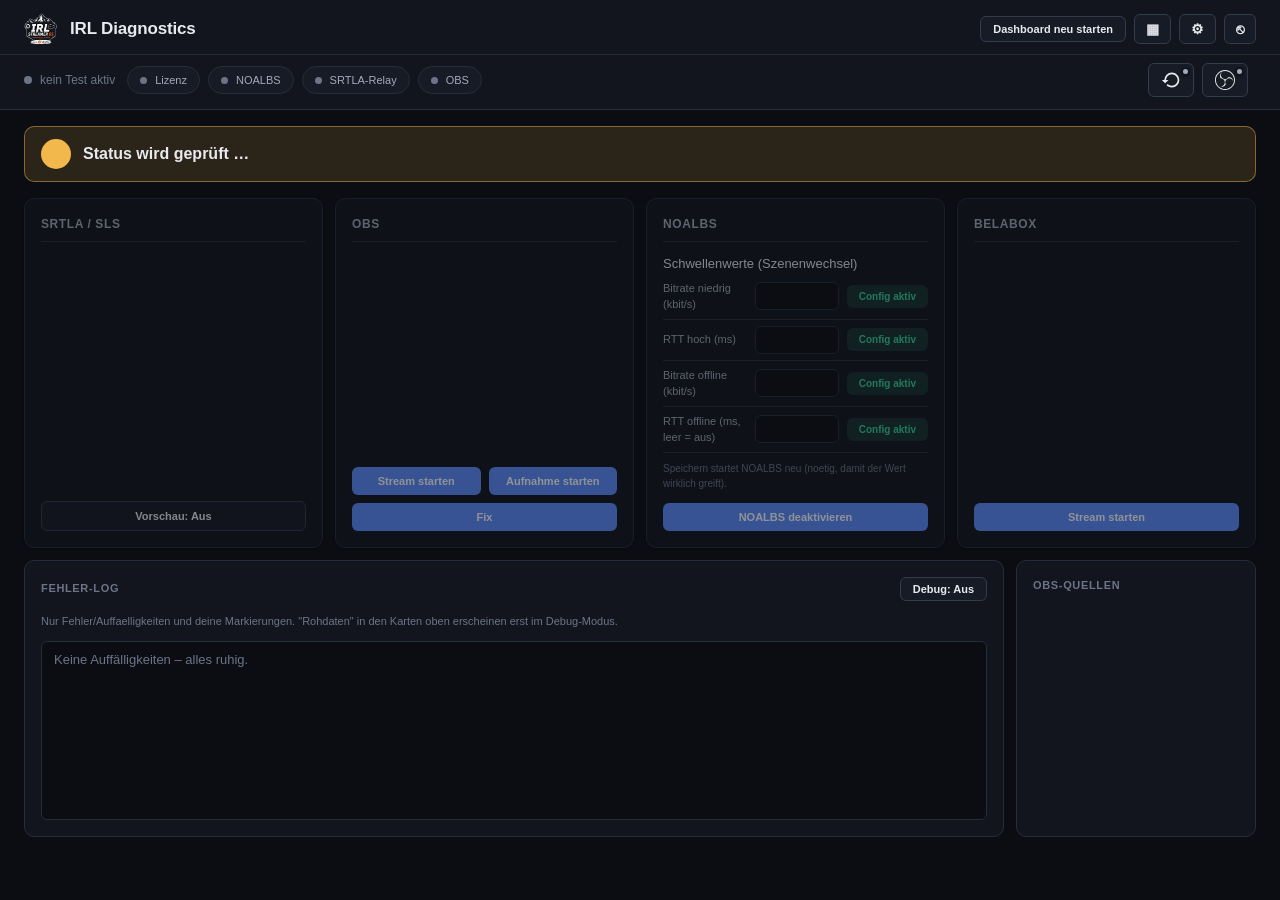
==== commit d3cd7bf6: "Release v1.110 (automatisch via Lizenzserver-Dashboard)" ====
--- a/docker/irl-diagnostics-src/static/index.html
+++ b/docker/irl-diagnostics-src/static/index.html
@@ -1153,6 +1153,29 @@
         </div>
       </div>
 
+      <div class="settings-section admin-only" id="section-sendekette">
+        <div class="settings-section-title"><span class="sec-icon">📡</span>Sendekette der Belabox</div>
+        <div class="settings-section-hint">Stabileres Senden ueber mehrere Internetwege - wird automatisch auf die Belabox gespielt.</div>
+        <details class="field-hint" style="margin-bottom:var(--sp-2)">
+          <summary>Was bedeutet das?</summary>
+          <p>
+            Verbesserungen fuer den Weg von der Belabox ins Internet (Ideen und Programmteile aus dem freien Projekt IRL4YOU BOX):
+            <b>Ersatz-Internetweg</b> - faellt die erste Verbindung aus (Kabel, Router-Neustart), bleibt die Belabox ueber die naechste erreichbar.
+            <b>Kennzahlen</b> - der Encoder meldet jede Sekunde Bilder pro Sekunde und Sendewerte (fuer das OBS-Overlay und den Waechter).
+            Bitrate-Regler und Verteilung auf die Internetwege bleiben bewusst das Belabox-Original (im Mobilfunk-Vergleichstest am stabilsten).
+            <b>Haenger-Waechter</b> - bleibt der Encoder haengen, wird er automatisch neu gestartet (hoechstens 4x pro Stunde, mit Bericht).
+            Das Originalprogramm der Belabox bleibt erhalten; ein Belabox-Update stellt es automatisch wieder her, wenn die Ergaenzung nicht mehr passt.
+            Neue Programme gelten ab dem naechsten Sendestart.
+          </p>
+        </details>
+        <div id="net-status" class="pip-status-line">Lade ...</div>
+        <div class="pip-row" style="margin-top:var(--sp-2)">
+          <button id="net-install" class="secondary" onclick="netInstall()">Jetzt einspielen / aktualisieren</button>
+          <button id="net-uninstall" class="secondary" onclick="netUninstall()">Original wiederherstellen</button>
+          <label class="pip-status-line" style="display:flex;align-items:center;gap:6px"><input type="checkbox" id="net-auto" onchange="netSetAuto(this.checked)"> automatisch einspielen &amp; aktuell halten</label>
+        </div>
+      </div>
+
       <div class="settings-section admin-only" id="section-cloud-backup">
         <div class="settings-section-title"><span class="sec-icon">☁️</span>Cloud-Backup</div>
         <div class="settings-section-hint">OBS-Szenen, Profile und deine hochgeladenen Medien (Ordner IRL-Uploads) auf dem Relay-Server sichern - 5 GB pro Konto.</div>
@@ -1179,6 +1202,50 @@
               <button class="secondary" id="btn-cloud-backup-restore" onclick="cloudBackupRestore()" disabled>Wiederherstellen</button>
             </div>
           </fieldset>
+        </div>
+      </div>
+
+      <div class="settings-section admin-only" id="section-overlay">
+        <div class="settings-section-title"><span class="sec-icon">📺</span>OBS-Overlay</div>
+        <div class="settings-section-hint">Ein schmaler Streifen mit Live-Werten (LIVE-Dauer, Bitrate, Internetwege, Ping, Bilder pro Sekunde, Box-Temperatur) fuer dein Streambild. Er belegt hoechstens 5 % der Bildhoehe, der Rest bleibt durchsichtig.</div>
+        <details class="field-hint" style="margin-bottom:var(--sp-2)">
+          <summary>So richtest du es in OBS ein</summary>
+          <p>
+            1. Overlay hier einschalten. 2. Entweder <b>In OBS einfuegen</b> druecken (legt die Quelle in der aktuellen Szene ganz oben an)
+            oder in OBS selbst: Quelle <b>+</b> &rarr; <b>Browser</b> &rarr; Adresse unten einfuegen, Breite und Hoehe wie deine Leinwand
+            (meist <b>1920 x 1080</b>). Die Quelle bedeckt dann das ganze Bild, sichtbar ist nur der Streifen oben - so passt die Groesse
+            immer, auch bei 720p oder 1440p.<br>
+            Extras fuer die Adresse: <code>&amp;pos=unten</code> setzt den Streifen an den unteren Rand,
+            <code>&amp;show=live,rate,links,rtt,fps,temp,pip,clock</code> waehlt die Elemente aus (z.B. <code>&amp;show=live,rate</code>).<br>
+            Die Adresse enthaelt einen geheimen Schluessel - nicht oeffentlich teilen. Gleichzeitig gehen hoechstens 3 Overlay-Fenster
+            (die Vorschau hier zaehlt mit). Es werden keine IP-Adressen, Server-Adressen, Passwoerter oder WLAN-Namen angezeigt.
+          </p>
+        </details>
+        <div class="pip-row" style="margin-bottom:var(--sp-2)">
+          <label class="pip-status-line" style="display:flex;align-items:center;gap:6px"><input type="checkbox" id="ovl-enabled" onchange="ovlSetEnabled(this.checked)"> Overlay einschalten</label>
+          <span id="ovl-status" class="pip-status-line">Lade ...</span>
+        </div>
+        <div id="ovl-body" style="display:none">
+          <label for="ovl-url-local">Adresse fuer OBS auf diesem PC</label>
+          <div class="pip-row">
+            <input id="ovl-url-local" readonly style="flex:1;min-width:0;font-family:monospace" onfocus="this.select()">
+            <button class="secondary" onclick="ovlCopy('ovl-url-local')">Kopieren</button>
+          </div>
+          <label for="ovl-url-remote" style="margin-top:var(--sp-2)">Adresse fuer OBS auf einem anderen Geraet (ueber diese Dashboard-Adresse)</label>
+          <div class="pip-row">
+            <input id="ovl-url-remote" readonly style="flex:1;min-width:0;font-family:monospace" onfocus="this.select()">
+            <button class="secondary" onclick="ovlCopy('ovl-url-remote')">Kopieren</button>
+          </div>
+          <div class="pip-row" style="margin-top:var(--sp-2)">
+            <button class="secondary" id="ovl-obs-insert" onclick="ovlObsInsert()">In OBS einfuegen</button>
+            <button class="secondary" onclick="ovlNewKey()">Neuen Schluessel erzeugen</button>
+          </div>
+          <div class="pip-status-line" style="margin-top:var(--sp-2)">Vorschau (nur der Streifen, wie er oben im Streambild erscheint):</div>
+          <!-- nur der Streifen (Seitenverhaeltnis 1920x54), kein grosses Hintergrundbild (Nutzerwunsch 25.10.) -->
+          <div id="ovl-preview-box" style="position:relative;width:100%;max-width:1200px;aspect-ratio:1920/54;border-radius:6px;overflow:hidden">
+            <!-- color-scheme:normal wie im Overlay selbst - sonst malt Chrome den iframe im dunklen Dashboard deckend weiss -->
+            <iframe id="ovl-preview" title="Overlay-Vorschau" style="position:absolute;inset:0;width:100%;height:100%;border:0;background:transparent;color-scheme:normal" allowtransparency="true"></iframe>
+          </div>
         </div>
       </div>
 
@@ -5597,6 +5664,158 @@
   if (v && v.style.display !== 'none') guardRefresh();
 }, 30000);
 
+// ---------- Sendekette der Belabox (net/status) ----------
+const netState = { busy: false };
+function netRender(st) {
+  const el = document.getElementById('net-status');
+  if (!el) return;
+  let line;
+  if (st.box_error) line = `<span style="color:var(--warn)">Belabox nicht erreichbar:</span> ${escapeHtml(st.box_error)}`;
+  else if (!st.installed) line = '<span style="color:var(--warn)">Nicht eingerichtet.</span>' + (st.auto ? ' Wird automatisch eingespielt, sobald die Belabox erreichbar ist.' : ' Automatisches Einspielen ist aus.');
+  else {
+    const parts = [];
+    parts.push(st.belacoder_patched ? 'Kennzahlen an' : 'Kennzahlen aus (passt nicht zu dieser Belabox-Version)');
+    parts.push(st.fallback_hook ? 'Ersatz-Internetweg an' : 'Ersatz-Internetweg fehlt');
+    parts.push(st.watch === 'active' ? `Haenger-Waechter aktiv (${st.interventions_last_hour}x eingegriffen in der letzten Stunde)` : 'Haenger-Waechter aus');
+    line = (st.up_to_date ? '<span style="color:var(--ok)">Aktiv.</span> ' : `<span style="color:var(--warn)">Nicht aktuell (${escapeHtml(st.reason)}).</span> `) + escapeHtml(parts.join(', ')) + '.';
+    if (st.last_intervention) line += ` Letzter Eingriff ${escapeHtml(st.last_intervention)}: ${escapeHtml(st.last_reason || '')}.`;
+  }
+  if (st.last_error && !st.box_error) line += ` <span style="color:var(--warn)">Letzter Fehler: ${escapeHtml(st.last_error)}</span>`;
+  el.innerHTML = line;
+  const cb = document.getElementById('net-auto');
+  if (cb) cb.checked = !!st.auto;
+  for (const id of ['net-install', 'net-uninstall']) { const b = document.getElementById(id); if (b) b.disabled = netState.busy; }
+}
+async function netRefresh() {
+  if (netState.busy) return;
+  try {
+    const r = await fetch('net/status');
+    if (r.ok) netRender(await r.json());
+  } catch (e) { /* naechster Versuch folgt */ }
+}
+async function netInstall() {
+  netState.busy = true; netRender({ installed: false, auto: true, box_error: '' });
+  document.getElementById('net-status').textContent = 'Spiele ein ...';
+  try {
+    const r = await fetch('net/install', { method: 'POST' });
+    const b = await r.json().catch(() => ({}));
+    if (!r.ok) notify('Einspielen fehlgeschlagen: ' + (b.detail || r.status));
+  } catch (e) { notify('Netzwerkfehler: ' + e); }
+  netState.busy = false;
+  await netRefresh();
+}
+function netUninstall() {
+  showConfirm('Auf der Belabox werden die <b>Originalprogramme</b> wiederhergestellt und das automatische Einspielen ausgeschaltet. Wenn gerade nicht gesendet wird, startet die Belabox-Oberflaeche dafuer kurz neu.', async () => {
+    netState.busy = true;
+    document.getElementById('net-status').textContent = 'Stelle Original wieder her ...';
+    try {
+      const r = await fetch('net/uninstall', { method: 'POST' });
+      const b = await r.json().catch(() => ({}));
+      if (!r.ok) notify('Wiederherstellen fehlgeschlagen: ' + (b.detail || r.status));
+    } catch (e) { notify('Netzwerkfehler: ' + e); }
+    netState.busy = false;
+    await netRefresh();
+  }, { yesLabel: 'Original wiederherstellen', noLabel: 'Abbrechen' });
+}
+async function netSetAuto(on) {
+  try {
+    const r = await fetch('net/auto', { method: 'PUT', headers: { 'Content-Type': 'application/json' }, body: JSON.stringify({ auto: !!on }) });
+    if (!r.ok) notify('Speichern fehlgeschlagen: ' + r.status);
+  } catch (e) { notify('Netzwerkfehler: ' + e); }
+  await netRefresh();
+}
+netRefresh();
+setInterval(() => {
+  const v = document.getElementById('view-settings');
+  if (v && v.style.display !== 'none') netRefresh();
+}, 30000);
+// ---------- OBS-Overlay (eigene Einstellungen, nicht Teil von "Konfiguration speichern") ----------
+const ovlState = { s: null, busy: false };
+function ovlSettingsVisible() {
+  const v = document.getElementById('view-settings');
+  return !!(v && v.style.display !== 'none');
+}
+function ovlRemoteUrl(key) {
+  return new URL('overlay?key=' + encodeURIComponent(key), location.href).href;
+}
+function ovlRender(s) {
+  ovlState.s = s;
+  const cb = document.getElementById('ovl-enabled');
+  if (!cb) return;
+  cb.checked = !!s.enabled;
+  document.getElementById('ovl-status').textContent = s.enabled
+    ? `Eingeschaltet - gerade ${s.viewers} von max. ${s.max_viewers} Overlay-Fenstern offen.`
+    : 'Ausgeschaltet - die Overlay-Adresse zeigt nichts an.';
+  document.getElementById('ovl-body').style.display = s.enabled ? '' : 'none';
+  const local = s.enabled ? s.local_url : '';
+  const remote = s.enabled && s.key ? ovlRemoteUrl(s.key) : '';
+  document.getElementById('ovl-url-local').value = local;
+  document.getElementById('ovl-url-remote').value = remote;
+  const ins = document.getElementById('ovl-obs-insert');
+  ins.style.display = s.obs_insert_possible ? '' : 'none';
+  ins.disabled = ovlState.busy;
+  const fr = document.getElementById('ovl-preview');
+  // Vorschau nur bei sichtbarer Einstellungsseite laden - sie belegt sonst dauerhaft einen der 3 Overlay-Plaetze.
+  const want = remote && ovlSettingsVisible() ? remote + '&preview=1' : 'about:blank';
+  if (fr.dataset.src !== want) { fr.dataset.src = want; fr.src = want; }
+}
+async function ovlRefresh() {
+  try {
+    const r = await fetch('overlay/settings');
+    if (r.ok) ovlRender(await r.json());
+  } catch (e) { /* naechster Versuch folgt */ }
+}
+async function ovlPost(path, body) {
+  const r = await fetch(path, { method: 'POST', headers: { 'Content-Type': 'application/json' }, body: JSON.stringify(body || {}) });
+  const b = await r.json().catch(() => ({}));
+  if (!r.ok) throw new Error(b.detail || ('Fehler ' + r.status));
+  return b;
+}
+async function ovlSetEnabled(on) {
+  try {
+    ovlRender(await ovlPost('overlay/settings', { enabled: !!on }));
+    notify(on ? 'Overlay eingeschaltet.' : 'Overlay ausgeschaltet.', 'info');
+  } catch (e) { notify('Speichern fehlgeschlagen: ' + e.message); await ovlRefresh(); }
+}
+function ovlNewKey() {
+  showConfirm('Es wird ein neuer geheimer Schluessel erzeugt. Die <b>alte Overlay-Adresse funktioniert danach nicht mehr</b> - in OBS musst du die neue Adresse eintragen (oder erneut "In OBS einfuegen" druecken). Fortfahren?', async () => {
+    try { ovlRender(await ovlPost('overlay/new-key')); notify('Neuer Schluessel erzeugt. Bitte die neue Adresse in OBS eintragen.', 'info'); }
+    catch (e) { notify('Neuer Schluessel fehlgeschlagen: ' + e.message); }
+  }, { yesLabel: 'Neu erzeugen', noLabel: 'Abbrechen' });
+}
+async function ovlCopy(id) {
+  const el = document.getElementById(id);
+  if (!el || !el.value) return;
+  try {
+    await navigator.clipboard.writeText(el.value);
+  } catch (e) {
+    el.focus(); el.select();
+    try { document.execCommand('copy'); } catch (e2) { notify('Kopieren nicht moeglich - bitte die Adresse markieren und von Hand kopieren.'); return; }
+  }
+  notify('Adresse kopiert.', 'info');
+}
+function ovlObsInsert() {
+  showConfirm('Die Browserquelle "IRL Statistik-Overlay" wird in die <b>aktuelle OBS-Szene</b> gelegt (ganz oben, Groesse wie die Leinwand). Laeuft gerade ein Stream, sehen die Zuschauer den Streifen sofort. Fortfahren?', async () => {
+    ovlState.busy = true; if (ovlState.s) ovlRender(ovlState.s);
+    try {
+      const b = await ovlPost('overlay/obs-insert');
+      notify(`Overlay in der Szene "${b.scene}" ${b.created ? 'angelegt' : 'aktualisiert'} (${b.width} x ${b.height}).`, 'info');
+    } catch (e) { notify('In OBS einfuegen fehlgeschlagen: ' + e.message); }
+    ovlState.busy = false; await ovlRefresh();
+  }, { yesLabel: 'Einfuegen', noLabel: 'Abbrechen' });
+}
+(function ovlInit() {
+  const sec = document.getElementById('section-overlay');
+  // Eigene Speicherwege: Aenderungen hier sollen den Knopf "Konfiguration speichern" nicht rot machen.
+  if (sec) ['input', 'change'].forEach(evt => sec.addEventListener(evt, e => e.stopPropagation()));
+  ovlRefresh();
+  setInterval(() => {
+    if (ovlSettingsVisible()) { ovlRefresh(); return; }
+    const fr = document.getElementById('ovl-preview');
+    if (fr && fr.dataset.src && fr.dataset.src !== 'about:blank') { fr.dataset.src = 'about:blank'; fr.src = 'about:blank'; }
+  }, 2000);
+})();
+
 // Beim Laden den Einrichtungsstand holen (fuer die Pipeline-Auswahl auf der Belabox-Karte) und danach alle 10 s,
 // solange die Einstellungsseite sichtbar ist (zeigt, welche Kameras gerade senden).
 pipRefreshStatus(false);
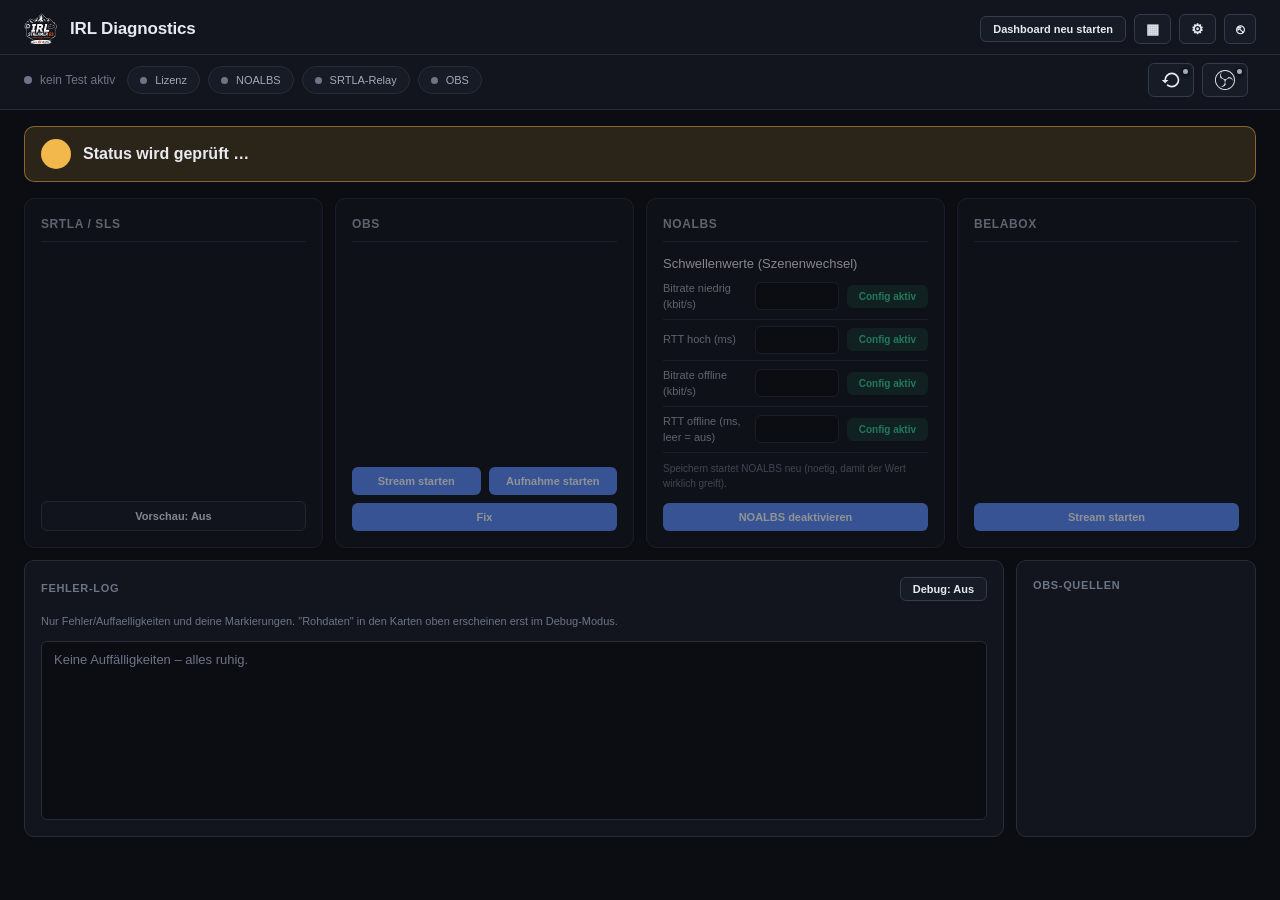
==== commit 93cc408a: "Release v1.112 (automatisch via Lizenzserver-Dashboard)" ====
--- a/docker/irl-diagnostics-src/static/index.html
+++ b/docker/irl-diagnostics-src/static/index.html
@@ -1108,11 +1108,11 @@
             die Pipeline <b>Bild-in-Bild</b> (gilt ab dem naechsten Start).
           </p>
           <p>
-            <b>IRL-PiP 2.0 (Testbetrieb, Schalter rechts unten im Editor):</b> Alle Kameras laufen staendig mit, oben erscheinen
+            <b>IRL-PiP 2.0:</b> Alle Kameras laufen staendig mit, oben erscheinen
             <b>Szenen-Knoepfe</b> (Standard, Getauscht, Nur Hauptbild, Nur Facecam und eigene Szenen). Ein Tipp schaltet die Szene
             in unter einer Sekunde um - ohne Encoder-Neustart. Grosses Bild, kleine Bilder, Crop, Rand, Ton und Synchronisation
             wirken ebenfalls ohne Neustart, ebenso der Puffer. Jede Kamera laeuft in einem eigenen Zubringer: faellt sie aus oder kommt
-            sie dazu, laeuft die Sendung ungestoert weiter (kein Encoder-Neustart). Nur der Moduswechsel braucht einen Neustart.
+            sie dazu, laeuft die Sendung ungestoert weiter (kein Encoder-Neustart).
           </p>
         </details>
         <div id="pip-status" class="pip-status-line">Lade ...</div>
@@ -1159,7 +1159,7 @@
         <details class="field-hint" style="margin-bottom:var(--sp-2)">
           <summary>Was bedeutet das?</summary>
           <p>
-            Verbesserungen fuer den Weg von der Belabox ins Internet (Ideen und Programmteile aus dem freien Projekt IRL4YOU BOX):
+            Verbesserungen fuer den Weg von der Belabox ins Internet (Ideen aus dem freien Projekt IRL4YOU BOX, eigene Umsetzung):
             <b>Ersatz-Internetweg</b> - faellt die erste Verbindung aus (Kabel, Router-Neustart), bleibt die Belabox ueber die naechste erreichbar.
             <b>Kennzahlen</b> - der Encoder meldet jede Sekunde Bilder pro Sekunde und Sendewerte (fuer das OBS-Overlay und den Waechter).
             Bitrate-Regler und Verteilung auf die Internetwege bleiben bewusst das Belabox-Original (im Mobilfunk-Vergleichstest am stabilsten).
@@ -4890,15 +4890,14 @@
 const PIP_CORNER_DEFAULTS = ['br', 'bl', 'tr'];
 const PIP_MARGIN_PCT = 2;   // wie margin_pct auf der Box (Prozent der Breite)
 let pipState = { status: null, windows: [], audio: 'main', main_delay_ms: 0, smooth_ms: 100, selected: null, dirty: false, busy: false,
-                 v1windows: [], mode: 'v1', latency_ms: 1500, scenes: [], active_scene: '', edit_scene: '', sceneBusy: false };
-// IRL-PiP 2.0 (mode 'v2'): pipState.windows zeigt auf die Fenster der bearbeiteten Szene, im Modus v1 auf v1windows.
-// v1windows traegt in beiden Modi die Synchronisation je Kamera (delay_ms), main_delay_ms die der Hauptkamera.
+                 v1windows: [], mode: 'v2', latency_ms: 1500, scenes: [], active_scene: '', edit_scene: '', sceneBusy: false };
+// IRL-PiP 2.0 (einziger Modus seit V1.112): pipState.windows zeigt auf die Fenster der bearbeiteten Szene.
+// v1windows (Name historisch) traegt die Synchronisation je Kamera (delay_ms), main_delay_ms die der Hauptkamera.
 
 // Synchronisation kleines Bild <-> Hauptbild: EIN Regler -2000..+2000 ms, Mitte = gleichzeitig (Nutzerwunsch 23.10.2026).
 // Die Box kennt dafuer zwei Werte: delay_ms je kleinem Bild (spaeter zeigen, wirkt sofort) und main_delay_ms (Hauptbild
-// samt Ton spaeter; die Pipeline wird neu gebaut = Encoder-Neustart). Der Mischer waehlt die kleinen Bilder nach der Zeit,
-// zu der das Hauptbild bei IHM ankommt (gstirlpip.c: est_ref/target) - ein um X ms verzoegertes Hauptbild bekommt also die
-// X ms juengeren kleinen Bilder. Reglerwert r = delay_ms - main_delay_ms; r < 0 heisst: Hauptbild um -r verzoegern.
+// samt Ton spaeter). Reglerwert r = delay_ms - main_delay_ms; r < 0 heisst: Hauptbild um -r verzoegern.
+// IRL-PiP 2.0: beide Werte stehen in der Steuerdatei mix2.conf und wirken live, ohne Encoder-Neustart.
 const PIP_SYNC_RANGE = 2000;
 // Grenze der Box fuer delay_ms und main_delay_ms
 const PIP_DELAY_MAX = 3000;
@@ -4912,19 +4911,11 @@
 function pipFmtSync(r) { return (r > 0 ? '+' : '') + r + ' ms'; }
 function pipSyncHint() {
   const d = Math.round(pipState.main_delay_ms || 0);
-  if (pipState.mode === 'v2') {
-    // IRL-PiP 2.0: Verzoegerung je Kamera (Bild und Ton gemeinsam) steht in der Steuerdatei - kein Neustart noetig
-    let t2 = 'Mitte = gleichzeitig. Nach rechts (+): diese Kamera spaeter, nach links (-): Hauptkamera spaeter - jeweils Bild und Ton zusammen. ' +
-             'Wirkt beim Speichern sofort, ohne Encoder-Neustart.';
-    if (d > 0) t2 += ` <b>Hauptkamera (Bild und Ton): ${d} ms spaeter.</b>`;
-    return t2;
-  }
-  const saved = Math.round((pipState.status && pipState.status.config && pipState.status.config.main_delay_ms) || 0);
-  let t = 'Mitte = gleichzeitig. Nach rechts (+): kleines Bild spaeter (wenn es dem Hauptbild vorauslaeuft), wirkt sofort. ' +
-          'Nach links (-): kleines Bild frueher - dafuer kommen Hauptbild und Ton spaeter.';
-  if (d > 0) t += ` <b>Hauptbild und Ton: ${d} ms spaeter.</b>`;
-  if (d !== saved) t += ' Beim Speichern ist dafuer ein <b>Encoder-Neustart</b> noetig (laeuft gerade eine Sendung, ist das Bild kurz weg).';
-  return t;
+  // IRL-PiP 2.0: Verzoegerung je Kamera (Bild und Ton gemeinsam) steht in der Steuerdatei - kein Neustart noetig
+  let t2 = 'Mitte = gleichzeitig. Nach rechts (+): diese Kamera spaeter, nach links (-): Hauptkamera spaeter - jeweils Bild und Ton zusammen. ' +
+           'Wirkt beim Speichern sofort, ohne Encoder-Neustart.';
+  if (d > 0) t2 += ` <b>Hauptkamera (Bild und Ton): ${d} ms spaeter.</b>`;
+  return t2;
 }
 function pipUpdateSyncHint() { const el = document.getElementById('pip-sync-hint'); if (el) el.innerHTML = pipSyncHint(); }
 
@@ -4958,7 +4949,7 @@
     pipState.audio = (st.config && st.config.audio) || 'main';
     pipState.main_delay_ms = (st.config && st.config.main_delay_ms) || 0;
     pipState.smooth_ms = st.config && st.config.smooth_ms !== undefined ? st.config.smooth_ms : 100;
-    pipState.mode = (st.config && st.config.mode) === 'v2' ? 'v2' : 'v1';
+    pipState.mode = 'v2';
     pipState.latency_ms = (st.config && st.config.latency_ms) || 1500;
     pipState.scenes = JSON.parse(JSON.stringify((st.config && st.config.scenes) || []));
     pipState.active_scene = (st.config && st.config.active_scene) || (pipState.scenes[0] ? pipState.scenes[0].name : '');
@@ -4986,7 +4977,7 @@
     const ok = box.service === 'active' && !s.error;
     h += `<div>Auf der Belabox <b>eingerichtet</b> - Dienst <b>${ok ? 'aktiv' : escapeHtml(box.service || '?')}</b>`;
     if (s.streaming && s.streaming.active) h += ` - sendet gerade ${s.streaming.ours ? 'mit Bild-in-Bild' : 'ohne Bild-in-Bild'}`;
-    if (s.mode) h += ` - Modus <b>${s.mode === 'v2' ? 'IRL-PiP 2.0' : 'V1.108'}</b>`;
+    if (s.mode === 'v2') h += ` - <b>IRL-PiP 2.0</b>`;
     if (s.mode === 'v2' && s.active_scene) h += `, Szene <b>${escapeHtml(s.active_scene)}</b>`;
     h += `.</div>`;
     if (s.error) h += `<div class="pip-warn">${escapeHtml(s.error)}</div>`;
@@ -5085,11 +5076,11 @@
 document.addEventListener('visibilitychange', () => { if (document.visibilityState === 'visible') pipSnapTick(); });
 
 function pipWinGeom(w) {
-  // Spiegelt die Box-Rechnung (irl_pip_gen.resolve_layout) moeglichst genau, damit Groesse, Position UND
+  // Spiegelt die Box-Rechnung (irl_pip2_gen.pip_geometry/pip_position) moeglichst genau, damit Groesse, Position UND
   // Form (durch Beschnitt) in der Vorschau wie auf der Belabox aussehen - live, ohne zu speichern.
   const mainCam = pipMainCam();
-  // IRL-PiP 2.0: Ausgabe immer 1920x1080; V1.108: Groesse des Hauptbilds
-  const [W, H] = pipState.mode === 'v2' ? [1920, 1080] : ((mainCam && pipCamRes(mainCam.name)) || [1920, 1080]);
+  // IRL-PiP 2.0: Ausgabe immer 1920x1080
+  const [W, H] = [1920, 1080];
   const [cw, ch] = pipCamRes(w.cam) || [W, H];   // Aufloesung unbekannt -> Seitenverhaeltnis des Hauptbilds annehmen
   const sizePct = Math.max(8, Math.min(50, w.size_pct));
   let w0 = Math.round(W * sizePct / 100 / 16) * 16;
@@ -5146,7 +5137,7 @@
   }
   ed.style.display = '';
   const cv = document.getElementById('pip-canvas');
-  const curScene = pipState.mode === 'v2' ? pipCurScene() : null;
+  const curScene = pipCurScene();
   cv.dataset.main = curScene ? `Szene ${curScene.name} - grosses Bild: ${mainCam.label} (${mainCam.name})` : `Hauptbild: ${mainCam.label} (${mainCam.name})`;
   cv.innerHTML = '';
   const byName = Object.fromEntries(cams.map(c => [c.name, c]));
@@ -5172,46 +5163,7 @@
 
 function pipRenderControls() {
   const el = document.getElementById('pip-ctl');
-  if (pipState.mode === 'v2') { el.innerHTML = pipRenderControlsV2(); return; }
-  const w = pipState.windows.find(x => x.cam === pipState.selected);
-  const cams = (pipState.status && pipState.status.cameras) || [];
-  let h = '';
-  if (w) {
-    const label = (cams.find(c => c.name === w.cam) || {}).label || w.cam;
-    h += `<div><b>${escapeHtml(label)}</b> <span class="muted">(${escapeHtml(w.cam)})</span></div>`;
-    h += `<label><span>Anzeigen</span><input type="checkbox" ${w.enabled ? 'checked' : ''} onchange="pipSet('enabled', this.checked)"></label>`;
-    h += `<label><span>Groesse</span><span class="val">${Math.round(w.size_pct)} %</span></label><input type="range" min="8" max="50" step="1" value="${w.size_pct}" oninput="pipSet('size_pct', +this.value, this)">`;
-    h += `<label><span>Rahmen</span><span class="val">${w.border} px</span></label><input type="range" min="0" max="40" step="1" value="${w.border}" oninput="pipSet('border', +this.value, this)">`;
-    h += `<label><span>Rahmenfarbe</span><input type="color" value="#${escapeAttr(w.color)}" onchange="pipSet('color', this.value.slice(1))"></label>`;
-    const sync = pipSyncOf(w, pipState.main_delay_ms);
-    const lo = Math.min(-PIP_SYNC_RANGE, sync), hi = Math.max(PIP_SYNC_RANGE, sync);
-    h += `<label><span>Synchronisation (Lippensync)</span><span class="val">${pipFmtSync(sync)}</span></label><input type="range" min="${lo}" max="${hi}" step="10" value="${sync}" oninput="pipSetSync(+this.value, this)">`;
-    h += `<div style="display:flex;justify-content:space-between;font-size:.8em;opacity:.7;margin-top:-2px"><span>${lo / 1000} s</span><span>0</span><span>+${hi / 1000} s</span></div>`;
-    h += `<div id="pip-sync-hint" class="settings-section-hint" style="margin:2px 0 4px">${pipSyncHint()}</div>`;
-    h += `<div class="settings-section-hint" style="margin:var(--sp-2) 0 4px">Bildausschnitt (Crop) - schneidet Teile der Kameraquelle ab, bevor sie verkleinert wird (z. B. fuer ein quadratisches kleines Bild)</div>`;
-    h += `<label><span>Beschnitt links</span><span class="val">${Math.round(w.crop_left)} %</span></label><input type="range" min="0" max="45" step="1" value="${w.crop_left}" oninput="pipSet('crop_left', +this.value, this)">`;
-    h += `<label><span>Beschnitt rechts</span><span class="val">${Math.round(w.crop_right)} %</span></label><input type="range" min="0" max="45" step="1" value="${w.crop_right}" oninput="pipSet('crop_right', +this.value, this)">`;
-    h += `<label><span>Beschnitt oben</span><span class="val">${Math.round(w.crop_top)} %</span></label><input type="range" min="0" max="45" step="1" value="${w.crop_top}" oninput="pipSet('crop_top', +this.value, this)">`;
-    h += `<label><span>Beschnitt unten</span><span class="val">${Math.round(w.crop_bottom)} %</span></label><input type="range" min="0" max="45" step="1" value="${w.crop_bottom}" oninput="pipSet('crop_bottom', +this.value, this)">`;
-    h += `<div><div class="settings-section-hint" style="margin:0 0 4px">Schnell in eine Ecke</div><div class="pip-corners">`;
-    [['tl', '↖'], ['tr', '↗'], ['bl', '↙'], ['br', '↘']].forEach(([k, sym]) => {
-      h += `<button class="${w.corner === k ? '' : 'secondary'}" onclick="pipSet('corner', '${k}')">${sym}</button>`;
-    });
-    h += `</div></div>`;
-  }
-  h += `<hr style="border:0;border-top:1px solid var(--border);margin:var(--sp-2) 0">`;
-  h += `<label><span>Ton von</span><select onchange="pipSetGlobal('audio', this.value)">`;
-  const mainCam = cams.find(c => c.role === 'main');
-  h += `<option value="main" ${pipState.audio === 'main' ? 'selected' : ''}>Hauptbild${mainCam ? ' (' + escapeHtml(mainCam.label) + ')' : ''}</option>`;
-  pipState.windows.forEach(x => {
-    const c = cams.find(k => k.name === x.cam);
-    h += `<option value="${escapeAttr(x.cam)}" ${pipState.audio === x.cam ? 'selected' : ''}>${escapeHtml(c ? c.label : x.cam)}</option>`;
-  });
-  h += `</select></label>`;
-  h += `<label><span>Glaettung</span><span class="val">${pipState.smooth_ms} ms</span></label><input type="range" min="0" max="500" step="10" value="${pipState.smooth_ms}" oninput="pipSetGlobal('smooth_ms', +this.value, this)">`;
-  h += `<div class="settings-section-hint" style="margin:0">Hoeher = ruhigere kleine Bilder, aber leicht verzoegert. Standard 100 ms. Wirkt sofort.</div>`;
-  h += `<label><span>IRL-PiP 2.0 (Szenen, Testbetrieb)</span><input type="checkbox" onchange="pipSetMode(this.checked ? 'v2' : 'v1')"></label>`;
-  el.innerHTML = h;
+  el.innerHTML = pipRenderControlsV2();
 }
 
 // ---------- IRL-PiP 2.0: Szenen ----------
@@ -5225,15 +5177,13 @@
 function pipCurScene() { return pipState.scenes.find(x => x.name === pipState.edit_scene) || pipState.scenes[0] || null; }
 function pipMainCam() {
   const cams = (pipState.status && pipState.status.cameras) || [];
-  if (pipState.mode === 'v2') {
-    const sc = pipCurScene();
-    if (sc) return cams.find(c => c.name === sc.main) || cams[0];
-  }
+  const sc = pipCurScene();
+  if (sc) return cams.find(c => c.name === sc.main) || cams[0];
   return cams.find(c => c.role === 'main');
 }
-// Editor auf die Fenster der bearbeiteten Szene (v2) bzw. die V1.108-Fenster (v1) richten
+// Editor auf die Fenster der bearbeiteten Szene richten (ohne Szene: die Fenster je Kamera)
 function pipBindEditTarget() {
-  const sc = pipState.mode === 'v2' ? pipCurScene() : null;
+  const sc = pipCurScene();
   if (sc) pipState.edit_scene = sc.name;
   pipState.windows = sc ? sc.windows : pipState.v1windows;
   if (!pipState.windows.find(w => w.cam === pipState.selected)) pipState.selected = pipState.windows.length ? pipState.windows[0].cam : null;
@@ -5275,7 +5225,7 @@
 function pipRenderScenes() {
   const el = document.getElementById('pip-scenes');
   if (!el) return;
-  if (pipState.mode !== 'v2' || !pipState.scenes.length) { el.innerHTML = ''; return; }
+  if (!pipState.scenes.length) { el.innerHTML = ''; return; }
   el.innerHTML = pipScenesHtml(pipState.scenes, pipState.active_scene, pipState.edit_scene, pipState.sceneBusy);
 }
 function pipSceneEdit(name) {
@@ -5375,10 +5325,6 @@
   pipState.scenes[pipState.scenes.indexOf(cur)] = next;
   pipBindEditTarget(); pipMarkDirty(); pipRender();
 }
-function pipSetMode(mode) {
-  pipState.mode = mode === 'v2' ? 'v2' : 'v1';
-  pipBindEditTarget(); pipMarkDirty(); pipRender();
-}
 // Sync-Regler einer Kamera (IRL-PiP 2.0: in der Liste aller Kameras, nicht am Fenster)
 function pipSetSyncCam(cam, val, inputEl) {
   const res = pipApplySync(pipState.v1windows, pipState.main_delay_ms, cam, val);
@@ -5432,8 +5378,6 @@
   h += `<div id="pip-sync-hint" class="settings-section-hint" style="margin:2px 0 4px">${pipSyncHint()}</div>`;
   h += `<label><span>Puffer</span><span class="val">${pipState.latency_ms} ms</span></label><input type="range" min="500" max="3000" step="100" value="${pipState.latency_ms}" oninput="pipSetGlobal('latency_ms', +this.value, this)">`;
   h += `<div class="settings-section-hint" style="margin:0">Gesamtverzoegerung auf der Belabox gegen WLAN-Schwankungen, Standard 1500 ms. Wirkt live (kurzer Bildsprung), ohne Encoder-Neustart.</div>`;
-  h += `<label><span>IRL-PiP 2.0 (Szenen, Testbetrieb)</span><input type="checkbox" checked onchange="pipSetMode(this.checked ? 'v2' : 'v1')"></label>`;
-  h += `<div class="settings-section-hint" style="margin:0">Zurueck auf V1.108 braucht einen Encoder-Neustart. Fehlt das irlpip2-Plugin auf der Belabox, bleibt V1.108 aktiv.</div>`;
   return h;
 }
 
@@ -5475,7 +5419,7 @@
   }
 }
 function pipSetGlobal(key, val, inputEl) {
-  const sc = pipState.mode === 'v2' && key === 'audio' ? pipCurScene() : null;
+  const sc = key === 'audio' ? pipCurScene() : null;
   if (sc) sc.audio = val;   // IRL-PiP 2.0: Tonquelle gehoert zur Szene
   else pipState[key] = val;
   pipMarkDirty();
@@ -5483,18 +5427,6 @@
     const v = inputEl.previousElementSibling && inputEl.previousElementSibling.querySelector('.val');
     if (v) v.textContent = val + ' ms';
   }
-}
-// Synchronisations-Regler: rechnet auf delay_ms (alle kleinen Bilder) + main_delay_ms um; baut den Regler nicht neu auf.
-function pipSetSync(val, inputEl) {
-  const w = pipState.windows.find(x => x.cam === pipState.selected);
-  if (!w) return;
-  const res = pipApplySync(pipState.v1windows, pipState.main_delay_ms, w.cam, val);
-  pipState.main_delay_ms = res.main_delay_ms;
-  pipState.v1windows.forEach((x, i) => { x.delay_ms = res.delays[i]; });
-  pipMarkDirty();
-  const v = inputEl && inputEl.previousElementSibling && inputEl.previousElementSibling.querySelector('.val');
-  if (v) v.textContent = pipFmtSync(pipSyncOf(w, pipState.main_delay_ms));
-  pipUpdateSyncHint();
 }
 
 function pipDragStart(e, w, node) {
@@ -5561,8 +5493,9 @@
   }
   if (body.needs_restart && !body.restarted) {
     pipMarkSaved('Gespeichert. Eine Aenderung braucht einen Encoder-Neustart.');
-    // IRL-PiP 2.0 meldet nur noch beim Moduswechsel einen Neustart (Kameras, Puffer, Szenen, Sync wirken live)
-    const what = pipState.mode === 'v2' ? 'Moduswechsel' : 'Groesse, Ton-Quelle oder Synchronisation im Minus-Bereich';
+    // IRL-PiP 2.0 meldet nur noch einen Neustart, wenn sich die Pipeline selbst aendert (z. B. nach einem Software-Update);
+    // Kameras, Puffer, Szenen und Sync wirken live
+    const what = 'neue Pipeline nach einem Software-Update';
     showConfirm(`Diese Aenderung (z. B. ${what}) wird erst nach einem <b>Neustart des Encoders</b> wirksam. Das Bild ist dabei kurz weg. Jetzt neu starten?`,
       () => pipSave(true), { yesLabel: 'Jetzt neu starten', noLabel: 'Spaeter' });
     return true;
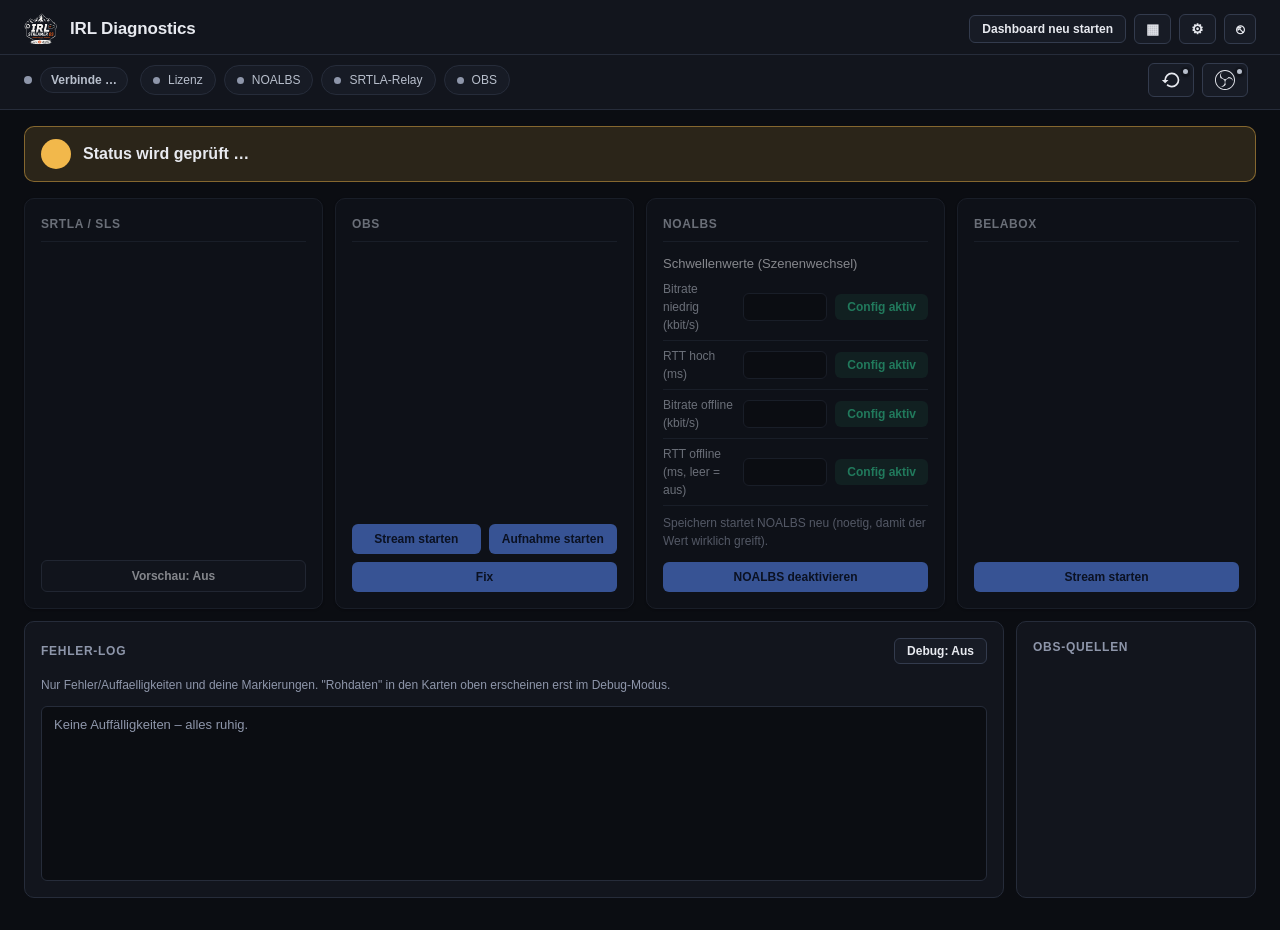
==== commit 56e47c52: "Release v1.116 (automatisch via Lizenzserver-Dashboard)" ====
--- a/docker/irl-diagnostics-src/static/index.html
+++ b/docker/irl-diagnostics-src/static/index.html
@@ -35,8 +35,8 @@
     --border-strong: #333b4d;
 
     --text: #e8eaf0;
-    --text-secondary: #a3aabb;
-    --text-tertiary: #6d7488;
+    --text-secondary: #b8bfcc;
+    --text-tertiary: #8e96aa;
 
     /* Genau EINE Akzentfarbe fuer wichtige Aktionen/Links/Fokus. */
     --accent: #5b8dff;
@@ -51,6 +51,8 @@
     --warn-soft: rgba(242,184,75,.14);
     --bad: #ff6161;
     --bad-soft: rgba(255,97,97,.14);
+    /* O2: Schrift AUF Status-/Akzentflaechen */
+    --on-accent: #0b1530; --on-ok: #06281c; --on-warn: #2a1d00; --on-bad: #2a0000;
 
     /* Zwei Ampel-Zustaende: rot (kein verifizierter Relay-Tunnel) und
        gruen (verifizierter Relay-Tunnel, entspricht dem frueheren
@@ -68,7 +70,7 @@
 
     --sp-1: 4px; --sp-2: 8px; --sp-3: 12px; --sp-4: 16px; --sp-5: 24px; --sp-6: 32px;
 
-    --fs-xs: 11px; --fs-sm: 12px; --fs-base: 13px; --fs-md: 14px; --fs-lg: 17px; --fs-xl: 21px;
+    --fs-xs: 12px; --fs-sm: 12px; --fs-base: 13px; --fs-md: 14px; --fs-lg: 17px; --fs-xl: 21px;
 
     --font-sans: -apple-system, BlinkMacSystemFont, "Segoe UI", "Inter", Roboto, "Helvetica Neue", Arial, sans-serif;
     --font-mono: ui-monospace, "SF Mono", Menlo, Consolas, monospace;
@@ -113,7 +115,8 @@
   /* Mehrfach-Kamera-Knoepfe (18.09.2026): eigene Flex-Reihe innerhalb von
      .dji-actions, ein Knopf pro konfigurierter DJI-Kamera. */
   .dji-camera-buttons { display: flex; align-items: center; gap: var(--sp-2); flex-wrap: wrap; }
-  .dji-cam-battery { font-size: var(--fs-xs); opacity: .8; margin-left: 2px; }
+  /* O2 (Block 5): ohne opacity - mit .8 auf dem blauen Knopf nur 4,28:1, so 5,75:1 */
+  .dji-cam-battery { font-size: var(--fs-xs); margin-left: 2px; }
   /* Abgespeckte Ansicht /lite (Nutzerwunsch 07.09.2026): body.lite-mode
      blendet alles bis auf die explizit gewuenschten Elemente aus. Bewusst
      rein CSS-getrieben (keine zweite HTML-Datei, siehe initLiteMode()
@@ -157,11 +160,27 @@
      wirklich unuebersehbar bleibt statt zwischen anderen Elementen zu
      verschwinden. */
   .license-banner {
-    margin: 0 var(--sp-5) var(--sp-2); font-weight: 700; color: #fff; background: var(--bad);
+    margin: 0 var(--sp-5) var(--sp-2); font-weight: 700; color: var(--on-bad); background: var(--bad);
     padding: var(--sp-2) var(--sp-4); border-radius: var(--radius-sm); font-size: var(--fs-sm);
     letter-spacing: .02em; animation: license-blink 1s step-start infinite;
   }
   @keyframes license-blink { 50% { opacity: .3; } }
+  /* E2 (Review 11.11.2026): Live-Daten veraltet -> Hinweis oben, Statusanzeigen grau
+     (updateStaleState im JS). Verschwindet mit der naechsten Nachricht. */
+  .stale-banner {
+    margin: 0 var(--sp-5) var(--sp-2); font-weight: 700; color: var(--on-bad); background: var(--bad);
+    padding: var(--sp-2) var(--sp-4); border-radius: var(--radius-sm); font-size: var(--fs-sm);
+  }
+  body.data-stale .card, body.data-stale .infra-pill, body.data-stale #ready-banner,
+  body.data-stale #status-dot, .infra-pill.stale { filter: grayscale(1); opacity: .5; }
+  /* O1 (Block 5): Frische-Anzeige im Kopf (ersetzt "Test laeuft"): "Aktuell · 1 s", ab 5 s gelb,
+     ab 10 s rot (zusammen mit dem Hinweis oben). Farbpaare: 9,31 / 14,31 / 9,21 / 6,50 : 1. */
+  .fresh { display: inline-flex; align-items: center; min-height: 26px; padding: 0 10px; border-radius: var(--radius-pill);
+    font-size: var(--fs-sm); font-weight: 600; white-space: nowrap; font-variant-numeric: tabular-nums;
+    border: 1px solid var(--border); background: var(--surface-2); color: var(--text-secondary); }
+  .fresh.live { color: var(--text); }
+  .fresh.aging { background: var(--warn); border-color: var(--warn); color: var(--on-warn); }
+  .fresh.stale { background: var(--bad); border-color: var(--bad); color: var(--on-bad); }
 
   /* ---------- Connectivity-Ampel-Karte ----------
      Zwei Zustaende: rot (kein verifizierter Relay-Tunnel) und gruen
@@ -213,7 +232,7 @@
      angeordnet, damit die letzte Spalte schmal genug bleibt. */
   .ampel-port-table td:nth-child(2) { word-break: break-all; }
   @media (max-width: 640px) {
-    .ampel-port-table { font-size: 11px; }
+    .ampel-port-table { font-size: var(--fs-xs); }
     .ampel-port-table th, .ampel-port-table td { padding: var(--sp-2) var(--sp-2); }
     .ampel-port-table .switch-row { flex-direction: column; align-items: flex-start; gap: 4px; }
   }
@@ -366,7 +385,7 @@
      weiterhin funktionieren, ohne eine zusaetzliche Basisklasse zu
      brauchen). Varianten ueber .secondary/.danger/.success. ---------- */
   button {
-    background: var(--accent); color: #fff; border: none; padding: 9px 16px; border-radius: var(--radius-sm);
+    background: var(--accent); color: var(--on-accent); border: none; padding: 9px 16px; border-radius: var(--radius-sm);
     cursor: pointer; font-family: inherit; font-size: var(--fs-sm); font-weight: 600;
     transition: background .12s ease, opacity .12s ease, transform .05s ease;
   }
@@ -374,18 +393,18 @@
   button:active { transform: translateY(1px); }
   button.secondary { background: var(--surface-2); color: var(--text); border: 1px solid var(--border-strong); }
   button.secondary:hover { background: var(--surface-hover); border-color: var(--border-strong); }
-  button.danger { background: var(--bad); }
+  button.danger { background: var(--bad); color: var(--on-bad); }
   button.danger:hover { background: #ff7a7a; }
-  button.success { background: var(--ok); color: #06281c; }
+  button.success { background: var(--ok); color: var(--on-ok); }
   button.success:hover { background: #4fe3a8; }
   /* Kamera abgerissen: war live, ist bei der Belabox aber nicht mehr da -> ein Tipp startet sie neu */
-  button.warning { background: var(--warn); color: #2a1d00; animation: cam-dropped-pulse 1.6s ease-in-out infinite; }
+  button.warning { background: var(--warn); color: var(--on-warn); animation: cam-dropped-pulse 1.6s ease-in-out infinite; }
   button.warning:hover { background: #f7c969; }
   @keyframes cam-dropped-pulse { 0%,100% { box-shadow: 0 0 0 0 rgba(242,184,75,.55); } 50% { box-shadow: 0 0 0 6px rgba(242,184,75,0); } }
   /* Speichern-Knopf zeigt ungespeicherte Aenderungen/Erfolg farblich an
      (Nutzerwunsch 2026-08-31) - rot=ungespeicherte Aenderung vorhanden,
      gruen=soeben erfolgreich gespeichert, sonst normale Sekundaerfarbe. */
-  button.save-config-btn.dirty { background: var(--bad); color: #fff; border-color: transparent; }
+  button.save-config-btn.dirty { background: var(--bad); color: var(--on-bad); border-color: transparent; }
   button.save-config-btn.saved { background: var(--ok-soft); color: var(--ok); border: 1px solid rgba(52,211,153,.35); }
   button:disabled { opacity: .4; cursor: not-allowed; }
   button:focus-visible { outline: 2px solid var(--accent); outline-offset: 2px; }
@@ -427,7 +446,7 @@
   .router-summary .row-line .val.bad { color: var(--bad); }
   .router-summary .row-line .val.ok { color: var(--ok); }
   .router-summary .cell-title {
-    color: var(--text-tertiary); text-transform: uppercase; letter-spacing: .05em; font-size: 10px;
+    color: var(--text-tertiary); text-transform: uppercase; letter-spacing: .05em; font-size: var(--fs-xs);
     margin: var(--sp-3) 0 var(--sp-1); font-weight: 700;
   }
   .pub-header { display: flex; align-items: center; gap: var(--sp-2); margin-bottom: var(--sp-2); }
@@ -440,21 +459,21 @@
 
   .stat-grid { display: grid; grid-template-columns: 1fr 1fr; gap: var(--sp-2); }
   .stat-tile { background: var(--bg); border: 1px solid var(--border); border-radius: var(--radius-sm); padding: 7px 10px; }
-  .stat-tile .stat-label { font-size: 9px; color: var(--text-tertiary); text-transform: uppercase; letter-spacing: .05em; }
+  .stat-tile .stat-label { font-size: var(--fs-xs); color: var(--text-tertiary); text-transform: uppercase; letter-spacing: .05em; }
   .stat-tile .stat-value { font-size: var(--fs-md); font-weight: 700; margin-top: 2px; color: var(--text); font-variant-numeric: tabular-nums; }
   .stat-tile .stat-value.warn { color: var(--warn); }
   .stat-tile .stat-value.bad { color: var(--bad); }
   .stat-tile .stat-value.ok { color: var(--ok); }
 
   .log-line { font-size: var(--fs-xs); line-height: 1.5; font-family: var(--font-mono); }
-  .log-line .lvl { font-weight: 700; padding: 1px 6px; border-radius: 4px; font-size: 10px; margin-right: var(--sp-2); }
+  .log-line .lvl { font-weight: 700; padding: 1px 6px; border-radius: 4px; font-size: var(--fs-xs); margin-right: var(--sp-2); }
   .log-line .lvl.INFO { background: var(--accent-soft); color: var(--accent); }
   .log-line .lvl.WARN { background: var(--warn-soft); color: var(--warn); }
   .log-line .lvl.ERROR { background: var(--bad-soft); color: var(--bad); }
   .log-line .lvl.other { background: rgba(163,170,187,.14); color: var(--text-tertiary); }
   .log-line .lmsg { color: var(--text); }
-  .log-line .ltime { color: var(--text-tertiary); font-size: 10px; float: right; }
-  .log-line .lctx { color: var(--text-tertiary); font-size: 10px; margin-top: 3px; }
+  .log-line .ltime { color: var(--text-tertiary); font-size: var(--fs-xs); float: right; }
+  .log-line .lctx { color: var(--text-tertiary); font-size: var(--fs-xs); margin-top: 3px; }
 
   .sigbar-group { display: inline-flex; align-items: flex-end; gap: 2px; height: 19px; cursor: help; }
   .sigbar { width: 4px; border-radius: 1px; background: var(--border-strong); display: inline-block; }
@@ -464,7 +483,7 @@
   .sigbar-off { background: var(--border-strong); }
 
   .card details { margin-top: var(--sp-2); }
-  .card details summary { font-size: 10px; }
+  .card details summary { font-size: var(--fs-xs); }
   .rohdaten-details { display: none; }
   .rohdaten-details pre {
     font-family: var(--font-mono); background: var(--bg); border: 1px solid var(--border);
@@ -507,8 +526,8 @@
   #log .src-belabox { color: #e08fd0; }
   #log .src-dji { color: #ff9ecf; }
 
-  #btn-debug-log.active { background: var(--accent); color: #fff; }
-  #btn-obs-preview.active { background: var(--accent); color: #fff; }
+  #btn-debug-log.active { background: var(--accent); color: var(--on-accent); }
+  #btn-obs-preview.active { background: var(--accent); color: var(--on-accent); }
   .obs-preview-img {
     display: block; width: 100%; height: auto; border-radius: var(--radius-sm);
     margin-top: var(--sp-3); border: 1px solid var(--border);
@@ -525,17 +544,17 @@
   .scene-status .scene-dot.bad { background: var(--bad); box-shadow: 0 0 9px var(--bad); }
   .scene-status .scene-dot.warn { background: var(--warn); box-shadow: 0 0 9px var(--warn); }
   .scene-status .scene-info { display: flex; flex-direction: column; gap: 2px; min-width: 0; }
-  .scene-status .scene-label { font-size: 9px; color: var(--text-tertiary); text-transform: uppercase; letter-spacing: .05em; }
+  .scene-status .scene-label { font-size: var(--fs-xs); color: var(--text-tertiary); text-transform: uppercase; letter-spacing: .05em; }
   .scene-status .scene-name { font-size: var(--fs-lg); font-weight: 700; color: var(--text); line-height: 1.3; }
   .scene-status .scene-name.ok { color: var(--ok); }
   .scene-status .scene-name.bad { color: var(--bad); }
   .scene-status .scene-name.warn { color: var(--warn); }
-  .scene-switch-time { font-size: 10px; color: var(--text-tertiary); padding: 0 2px; border-top: 1px solid var(--border); padding-top: var(--sp-2); }
+  .scene-switch-time { font-size: var(--fs-xs); color: var(--text-tertiary); padding: 0 2px; border-top: 1px solid var(--border); padding-top: var(--sp-2); }
 
   #debug-source-filters { display: flex; flex-wrap: wrap; gap: var(--sp-2); }
   .src-filter-btn {
     background: var(--surface-2); color: var(--text-tertiary); border: 1px solid var(--border);
-    border-radius: var(--radius-pill); padding: 4px 12px; font-size: 10px; font-weight: 650; cursor: pointer;
+    border-radius: var(--radius-pill); padding: 4px 12px; font-size: var(--fs-xs); font-weight: 650; cursor: pointer;
     font-family: inherit; transition: all .15s ease;
   }
   .src-filter-btn:hover { border-color: var(--accent); color: var(--text); }
@@ -604,7 +623,7 @@
   .src-icon-placeholder { width: 32px; height: 32px; }
   .src-volume-row { grid-column: 1 / -1; display: flex; align-items: center; gap: var(--sp-2); padding: 0 0 var(--sp-2); border-bottom: 1px solid var(--border); }
   .src-volume-row input[type=range] { flex: 1; accent-color: var(--accent); cursor: pointer; }
-  .src-volume-row .src-volume-label { font-size: 10px; color: var(--text-tertiary); width: 32px; text-align: right; flex-shrink: 0; font-variant-numeric: tabular-nums; }
+  .src-volume-row .src-volume-label { font-size: var(--fs-xs); color: var(--text-tertiary); width: 32px; text-align: right; flex-shrink: 0; font-variant-numeric: tabular-nums; }
 
   .netif-toggle { position: relative; display: inline-block; width: 30px; height: 17px; flex-shrink: 0; vertical-align: middle; margin-right: var(--sp-2); }
   .netif-toggle input { opacity: 0; width: 0; height: 0; }
@@ -619,16 +638,16 @@
   .threshold-row .threshold-label { flex: 1; font-size: var(--fs-xs); color: var(--text-secondary); }
   .threshold-input { width: 84px; background: var(--bg); border: 1px solid var(--border); color: var(--text); padding: 6px 8px; border-radius: var(--radius-sm); font-family: inherit; font-size: var(--fs-sm); flex-shrink: 0; margin-top: 0; }
   .threshold-btn {
-    padding: 6px 12px; font-size: 10px; font-weight: 650; border: none; border-radius: var(--radius-sm);
+    padding: 6px 12px; font-size: var(--fs-xs); font-weight: 650; border: none; border-radius: var(--radius-sm);
     cursor: pointer; font-family: inherit; color: var(--ok); background: var(--ok-soft); white-space: nowrap; flex-shrink: 0;
   }
-  .threshold-btn.dirty { color: #fff; background: var(--bad); }
+  .threshold-btn.dirty { color: var(--on-bad); background: var(--bad); }
   .threshold-btn:disabled { opacity: .5; cursor: not-allowed; }
 
   @media (max-width: 1080px) {
     main { padding: var(--sp-3) var(--sp-4) var(--sp-5); }
     .header-row { padding-left: var(--sp-4); padding-right: var(--sp-4); }
-    .license-banner { margin-left: var(--sp-4); margin-right: var(--sp-4); }
+    .license-banner, .stale-banner { margin-left: var(--sp-4); margin-right: var(--sp-4); }
   }
   @media (max-width: 900px) {
     .log-quellen-row { flex-direction: column; }
@@ -638,7 +657,7 @@
   }
   @media (max-width: 720px) {
     .header-row { padding-left: var(--sp-3); padding-right: var(--sp-3); }
-    .license-banner { margin-left: var(--sp-3); margin-right: var(--sp-3); }
+    .license-banner, .stale-banner { margin-left: var(--sp-3); margin-right: var(--sp-3); }
     .dji-actions { width: 100%; margin-left: 0; justify-content: flex-start; }
     .dji-actions button { flex: 1; min-width: 130px; }
     .cards { grid-template-columns: 1fr; }
@@ -724,20 +743,20 @@
 .ready-banner .rb-chip.bad .dot { background:var(--bad); }
 .ready-banner .rb-chip.warn .dot { background:var(--warn); }
 .ready-banner.ok { border-color:rgba(52,211,153,.45); background:var(--ok-soft); }
-.ready-banner.ok .rb-icon { background:var(--ok); color:#06281c; }
+.ready-banner.ok .rb-icon { background:var(--ok); color:var(--on-ok); }
 .ready-banner.warn { border-color:rgba(242,184,75,.45); background:var(--warn-soft); }
-.ready-banner.warn .rb-icon { background:var(--warn); color:#2a1d00; }
+.ready-banner.warn .rb-icon { background:var(--warn); color:var(--on-warn); }
 .ready-banner.bad { border-color:rgba(255,97,97,.45); background:var(--bad-soft); }
-.ready-banner.bad .rb-icon { background:var(--bad); color:#2a0000; }
+.ready-banner.bad .rb-icon { background:var(--bad); color:var(--on-bad); }
 .ready-banner.live { border-color:rgba(255,97,97,.6); background:linear-gradient(90deg, rgba(255,97,97,.20), var(--surface) 70%); }
-.ready-banner.live .rb-icon { background:var(--bad); color:#fff; animation:rb-pulse 1.6s ease-in-out infinite; }
+.ready-banner.live .rb-icon { background:var(--bad); color:var(--on-bad); animation:rb-pulse 1.6s ease-in-out infinite; }
 @keyframes rb-pulse { 50% { opacity:.5; } }
 
 /* ---- V1.105: verstaendliche Fehlertexte in den Karten ---- */
 .err-box { padding:6px 0 2px; }
 .err-friendly { color:var(--bad); font-weight:600; font-size:var(--fs-sm); }
 .err-hint { color:var(--text-secondary); font-size:13px; line-height:1.4; margin-top:3px; }
-.err-raw { margin-top:4px; font-size:11px; color:var(--text-tertiary); overflow:hidden; display:-webkit-box;
+.err-raw { margin-top:4px; font-size:var(--fs-xs); color:var(--text-tertiary); overflow:hidden; display:-webkit-box;
   -webkit-line-clamp:2; -webkit-box-orient:vertical; overflow-wrap:anywhere; }
 
 /* ---- V1.105: Hinweise unten statt Browser-Popups (alert) ---- */
@@ -759,6 +778,8 @@
   .threshold-btn, .threshold-input { min-height:40px; }
   .toast .t-close { min-height:0; min-width:32px; }
 }
+/* O4 (Block 5): Wartezustand "Startet …" bleibt lesbar (mit der normalen opacity .4 nur 1,9-2,4:1) */
+button[aria-busy="true"]:disabled { opacity:1; cursor:progress; }
 </style>
 </head>
 <body>
@@ -781,10 +802,13 @@
        .license-banner CSS oben und updateLicenseBanner() im JS.
        Standardmaessig ausgeblendet (display:none), nur bei Bedarf sichtbar. -->
   <div id="license-warning-banner" class="license-banner" style="display:none"></div>
+  <div id="stale-banner" class="stale-banner" role="alert" hidden></div>
   <div class="header-row header-row-status">
     <div class="live-status">
       <span id="status-dot"></span>
-      <span id="status-text" class="muted">kein Test aktiv</span>
+      <!-- O1 (Block 5): Frische-Anzeige (renderFreshness im JS). Bewusst ohne aria-live - der Text
+           aendert sich jede Sekunde; gemeldet wird weiter nur der Hinweis #stale-banner (role=alert). -->
+      <span id="status-text" class="fresh">Verbinde …</span>
     </div>
     <div class="pill-group lite-hide">
       <span class="infra-pill" id="pill-license" title="Lizenz/Testphase"><span class="dot"></span>Lizenz</span>
@@ -865,7 +889,7 @@
             <input type="number" class="threshold-input" id="noalbs-th-rttOffline" oninput="markThresholdDirty('rttOffline')">
             <button class="threshold-btn" id="noalbs-th-rttOffline-btn" onclick="saveThreshold('rttOffline')">Config aktiv</button>
           </div>
-          <p class="muted" style="margin:var(--sp-2) 0 0;font-size:10px">Speichern startet NOALBS neu (noetig, damit der Wert wirklich greift).</p>
+          <p class="muted" style="margin:var(--sp-2) 0 0;font-size:var(--fs-xs)">Speichern startet NOALBS neu (noetig, damit der Wert wirklich greift).</p>
           <div class="obs-controls">
             <button id="btn-noalbs-service" class="obs-btn" onclick="confirmNoalbsService()">NOALBS deaktivieren</button>
           </div>
@@ -887,9 +911,9 @@
         <div class="panel log-panel">
           <div class="panel-head">
             <h2>Fehler-Log</h2>
-            <button class="secondary" id="btn-debug-log" onclick="toggleDebugLog()" style="padding:5px 12px;font-size:11px">Debug: Aus</button>
+            <button class="secondary" id="btn-debug-log" onclick="toggleDebugLog()" style="padding:5px 12px;font-size:var(--fs-xs)">Debug: Aus</button>
           </div>
-          <p class="muted" id="log-hint" style="margin:0 0 var(--sp-3);font-size:11px">Nur Fehler/Auffaelligkeiten und deine Markierungen. "Rohdaten" in den Karten oben erscheinen erst im Debug-Modus.</p>
+          <p class="muted" id="log-hint" style="margin:0 0 var(--sp-3);font-size:var(--fs-xs)">Nur Fehler/Auffaelligkeiten und deine Markierungen. "Rohdaten" in den Karten oben erscheinen erst im Debug-Modus.</p>
           <div id="debug-source-filters" style="display:none;margin:0 0 var(--sp-3)"></div>
           <div id="log"></div>
         </div>
@@ -1164,6 +1188,7 @@
             <b>Kennzahlen</b> - der Encoder meldet jede Sekunde Bilder pro Sekunde und Sendewerte (fuer das OBS-Overlay und den Waechter).
             Bitrate-Regler und Verteilung auf die Internetwege bleiben bewusst das Belabox-Original (im Mobilfunk-Vergleichstest am stabilsten).
             <b>Haenger-Waechter</b> - bleibt der Encoder haengen, wird er automatisch neu gestartet (hoechstens 4x pro Stunde, mit Bericht).
+            <b>Flugschreiber</b> - die Belabox schreibt alle 10 Sekunden ihre wichtigsten Werte (Temperatur, Last, Speicher, Sendewerte) sicher auf ihren Speicher. Startet sie nach einem Haenger oder Stromausfall neu, steht hier, was sie zuletzt gemacht hat.
             Das Originalprogramm der Belabox bleibt erhalten; ein Belabox-Update stellt es automatisch wieder her, wenn die Ergaenzung nicht mehr passt.
             Neue Programme gelten ab dem naechsten Sendestart.
           </p>
@@ -1524,7 +1549,7 @@
           title="Verbundene Geraete an der Belabox neu suchen" style="padding:5px 10px">↻</button>
       </div>
       <datalist id="router-${i}-host-datalist"></datalist>
-      <div class="muted" id="router-${i}-host-hint" style="font-size:11px;margin:2px 0 8px">
+      <div class="muted" id="router-${i}-host-hint" style="font-size:var(--fs-xs);margin:2px 0 8px">
         Der Router muss NICHT direkt von diesem Dashboard erreichbar sein - die Abfrage laeuft
         immer ueber die bereits verbundene Belabox (WireGuard-Tunnel), die selbst im lokalen
         Netz des Routers/Hotspots haengt. Das Feld schlaegt automatisch gerade erreichbare
@@ -1693,7 +1718,7 @@
       <select id="dji-camera-${i}-model" onchange="djiApplyModelCaps(${i})">
         ${DJI_MODEL_ORDER.map(m => `<option value="${m}"${(c.model || 'osmoAction4') === m ? ' selected' : ''}>${DJI_MODEL_CAPS[m].label}</option>`).join('')}
       </select>
-      <div id="dji-camera-${i}-model-note" class="muted" style="display:none;font-size:.85em;margin-top:4px"></div>
+      <div id="dji-camera-${i}-model-note" class="muted" style="display:none;font-size:var(--fs-xs);margin-top:4px"></div>
       <label>WLAN-SSID (Netz, in dem die Belabox haengt)</label>
       <input id="dji-camera-${i}-wifi-ssid" value="${escapeAttr(c.wifi_ssid || '')}">
       <label>WLAN-Passwort</label>
@@ -1995,18 +2020,118 @@
 // die Diagnose einfach laufen. Laeuft bereits eine Session (z.B. anderer Tab,
 // oder Seite neu geladen), wird sie weiterverwendet statt eine zweite zu
 // starten (Backend liefert dafuer ohnehin 409, den wir hier ignorieren).
+// E1 (Review 11.11.2026): Wiederverbindung stirbt nicht mehr nach einem
+// Fehlversuch. Vorher warf fetch('test/status') (Netz weg) bzw. .json()
+// (Caddy-502 waehrend eines Container-Neustarts) aus autoStartTest heraus -
+// connectWs() lief nie wieder, der Tab blieb dauerhaft taub. Jetzt: Fehler
+// abfangen, genau EIN Wiederhol-Timer mit Backoff 1 s -> 15 s (+-20 % Jitter),
+// sofortiger Versuch bei 'online' und wenn der Tab wieder sichtbar wird.
+let wsRetryTimer = null;
+let wsRetryDelay = 1000;
+let wsStarting = false;
+// Letzte Aktivitaet des aktuellen Sockets (Aufbau oder Nachricht).
+let wsActivityAt = 0;
+const WS_STALE_MS = 10000;  // Server sendet mind. jede Sekunde (SRTLA/OBS-Poller)
+
+function scheduleReconnect() {
+  if (wsRetryTimer) return;
+  const delay = Math.round(wsRetryDelay * (0.8 + Math.random() * 0.4));
+  wsRetryDelay = Math.min(wsRetryDelay * 2, 15000);
+  wsRetryTimer = setTimeout(() => { wsRetryTimer = null; autoStartTest(); }, delay);
+}
+
+// Sofort neu verbinden, wenn keine Verbindung steht oder sie seit
+// WS_STALE_MS still ist (z.B. nach Bildschirmsperre am Handy).
+function reconnectNow() {
+  if (ws && (ws.readyState === WebSocket.OPEN || ws.readyState === WebSocket.CONNECTING)
+      && Date.now() - wsActivityAt < WS_STALE_MS) return;
+  if (wsRetryTimer) { clearTimeout(wsRetryTimer); wsRetryTimer = null; }
+  autoStartTest();
+}
+window.addEventListener('online', reconnectNow);
+document.addEventListener('visibilitychange', () => { if (document.visibilityState === 'visible') reconnectNow(); });
+
+// E2 (Review 11.11.2026): veraltete Live-Daten sichtbar machen. Vorher blieben
+// nach einem Abriss alle Anzeigen unveraendert gruen (z.B. "LIVE"), nur eine
+// kleine graue Zeile verriet es. Jetzt: kommt WS_STALE_MS lang keine
+// Nachricht, erscheint oben ein roter Hinweis mit dem Alter der Werte und alle
+// Statusanzeigen werden grau; mit der naechsten Nachricht ist beides weg.
+// Bleibt ein Socket WS_DEAD_MS still, ohne dass onclose kommt (halboffene
+// Verbindung nach Funkloch/Bildschirmsperre), wird er ersetzt.
+let lastWsMsgAt = 0;  // 0 = noch keine Daten (dann kein Hinweis)
+const WS_DEAD_MS = 20000;
+// O1 (Block 5): Frische-Anzeige statt "Test laeuft": "Aktuell · 1 s" -> ab WS_AGING_MS gelb "Daten 7 s alt"
+// -> ab WS_STALE_MS rot (gleiche Grenze wie der E2-Hinweis oben, der dann zusaetzlich die Uhrzeit nennt).
+// Nutzt lastWsMsgAt/updateStaleState aus Block 1 - kein zweiter Watchdog.
+const WS_AGING_MS = 5000;
+let wsConnState = 'connecting';  // connecting | open | closed | restarting
+function fmtAge(ms) { const s = Math.max(1, Math.round(ms / 1000)); return s < 90 ? s + ' s' : Math.round(s / 60) + ' min'; }
+function renderFreshness(now) {
+  const el = document.getElementById('status-text');
+  if (!el) return;
+  const age = lastWsMsgAt ? now - lastWsMsgAt : null;
+  let cls = '', txt;
+  if (wsConnState === 'restarting') { cls = 'aging'; txt = 'Dashboard startet neu …'; }
+  else if (age === null) txt = wsConnState === 'closed' ? 'Keine Verbindung – verbinde neu …' : 'Verbinde …';
+  else if (age > WS_STALE_MS) { cls = 'stale'; txt = 'Daten ' + fmtAge(age) + ' alt'; }
+  else if (age > WS_AGING_MS || wsConnState === 'closed') { cls = 'aging'; txt = 'Daten ' + fmtAge(age) + ' alt'; }
+  else { cls = 'live'; txt = 'Aktuell · ' + fmtAge(age); }
+  // Nur bei Aenderung schreiben - onmessage ruft das mehrmals pro Sekunde auf.
+  if (el.className !== 'fresh ' + cls) el.className = 'fresh ' + cls;
+  if (el.textContent !== txt) el.textContent = txt;
+}
+function updateStaleState() {
+  const now = Date.now();
+  renderFreshness(now);
+  const age = lastWsMsgAt ? now - lastWsMsgAt : 0;
+  const stale = lastWsMsgAt > 0 && age > WS_STALE_MS;
+  document.body.classList.toggle('data-stale', stale);
+  const banner = document.getElementById('stale-banner');
+  if (banner) {
+    banner.hidden = !stale;
+    // O1: mit Uhrzeit des letzten Stands ("Anzeige von 14:03:12 (vor 12 s)")
+    if (stale) banner.textContent = 'Verbindung unterbrochen – Anzeige von ' + new Date(lastWsMsgAt).toLocaleTimeString('de-DE')
+      + ' (vor ' + Math.round(age / 1000) + ' s), verbinde neu …';
+  }
+  if (ws && (ws.readyState === WebSocket.OPEN || ws.readyState === WebSocket.CONNECTING)
+      && now - wsActivityAt > WS_DEAD_MS) reconnectNow();
+}
+setInterval(updateStaleState, 1000);
+
 async function autoStartTest() {
-  const status = await (await fetch('test/status')).json();
-  if (!status.running) {
-    const r = await fetch('test/start', { method: 'POST' });
-    if (!r.ok && r.status !== 409) {
-      console.error('Automatischer Test-Start fehlgeschlagen:', await r.text());
-    }
-  }
-  connectWs();
+  if (wsStarting) return;
+  wsStarting = true;
+  // Haengt der Server (Anfrage kommt nie zurueck), nach 8 s abbrechen -
+  // sonst blockiert wsStarting jeden weiteren Versuch.
+  const ctl = (typeof AbortController !== 'undefined') ? new AbortController() : null;
+  const abortTimer = ctl ? setTimeout(() => ctl.abort(), 8000) : null;
+  const opts = ctl ? { signal: ctl.signal } : {};
+  try {
+    const status = await (await fetch('test/status', opts)).json();
+    if (!status.running) {
+      const r = await fetch('test/start', { method: 'POST', ...opts });
+      if (!r.ok && r.status !== 409) {
+        console.error('Automatischer Test-Start fehlgeschlagen:', await r.text());
+      }
+    }
+    connectWs();
+  } catch (e) {
+    // Netz weg / Dashboard startet gerade neu (502) -> spaeter erneut
+    scheduleReconnect();
+  } finally {
+    if (abortTimer) clearTimeout(abortTimer);
+    wsStarting = false;
+  }
 }
 
 function connectWs() {
+  // Nie zwei Sockets: einen alten (z.B. halboffenen) vorher abhaengen.
+  if (ws) {
+    const old = ws;
+    old.onopen = old.onmessage = old.onclose = old.onerror = null;
+    try { old.close(); } catch (e) { /* egal */ }
+  }
+  wsActivityAt = Date.now();
   const proto = location.protocol === 'https:' ? 'wss' : 'ws';
   // Basis-Pfad aus der aktuellen URL ableiten (funktioniert sowohl direkt
   // auf "/" als auch hinter einem Reverse-Proxy-Praefix wie "/diagnostic/"
@@ -2017,9 +2142,16 @@
   ws = new WebSocket(`${proto}://${location.host}${basePath}ws`);
   ws.onopen = () => {
     document.getElementById('status-dot').classList.add('live');
-    document.getElementById('status-text').textContent = 'Test laeuft';
+    wsConnState = 'open';  // O1: Text setzt renderFreshness (vorher fest "Test laeuft")
+    renderFreshness(Date.now());
   };
   ws.onmessage = (msg) => {
+    wsActivityAt = Date.now();
+    wsRetryDelay = 1000;  // Daten kommen wieder -> Backoff zuruecksetzen
+    const wasStale = document.body.classList.contains('data-stale');
+    lastWsMsgAt = wsActivityAt;
+    renderFreshness(wsActivityAt);  // O1: Anzeige springt sofort auf "Aktuell"
+    if (wasStale) updateStaleState();  // Hinweis sofort weg, nicht erst beim naechsten Takt
     const ev = JSON.parse(msg.data);
     if (ev.source === 'finding') {
       // Analyse-Ergebnisse laufen jetzt direkt ins Fehler-Log statt in ein
@@ -2069,13 +2201,15 @@
       return;
     }
     document.getElementById('status-dot').classList.remove('live');
-    document.getElementById('status-text').textContent = 'Verbindung verloren - verbinde neu...';
+    // O1: "Dashboard startet neu" bleibt stehen, bis die Seite neu laedt
+    if (wsConnState !== 'restarting') wsConnState = 'closed';
+    renderFreshness(Date.now());
     // Ohne das haette z.B. ein Server-Neustart (Redeploy) einen bereits
     // offenen Dashboard-Tab dauerhaft "taub" gemacht - die Session laeuft
     // serverseitig zwar automatisch wieder an, aber ohne Reconnect haette
     // niemand am offenen Tab etwas davon gesehen. Genau das ist am
     // 2026-08-19/20 einmal live passiert.
-    setTimeout(autoStartTest, 3000);
+    scheduleReconnect();
   };
 }
 
@@ -2672,49 +2806,101 @@
   const recordBtn = document.getElementById('btn-obs-record');
   if (!streamBtn || !recordBtn || data.ok === false) return;
 
+  // O4: waehrend "Startet …"/"Stoppt …" nichts ueberschreiben, bis der Zustand umspringt
   const live = !!data.output_active;
-  streamBtn.textContent = live ? 'Stream stoppen' : 'Stream starten';
-  streamBtn.className = 'obs-btn ' + (live ? 'danger' : 'success');
-  streamBtn.dataset.live = live ? '1' : '0';
+  if (!pendingHolds(streamBtn, live)) {
+    streamBtn.textContent = live ? 'Stream stoppen' : 'Stream starten';
+    streamBtn.className = 'obs-btn ' + (live ? 'danger' : 'success');
+    streamBtn.dataset.live = live ? '1' : '0';
+  }
 
   const recording = !!data.record_active;
-  recordBtn.textContent = recording ? 'Aufnahme stoppen' : 'Aufnahme starten';
-  recordBtn.className = 'obs-btn ' + (recording ? 'danger' : 'success');
-  recordBtn.dataset.recording = recording ? '1' : '0';
-}
-
+  if (!pendingHolds(recordBtn, recording)) {
+    recordBtn.textContent = recording ? 'Aufnahme stoppen' : 'Aufnahme starten';
+    recordBtn.className = 'obs-btn ' + (recording ? 'danger' : 'success');
+    recordBtn.dataset.recording = recording ? '1' : '0';
+  }
+}
+
+// O4 (Block 5): Ja-Knopf in der Farbe der Aktion - options.tone 'start' gruen, 'neutral' blau, ohne tone
+// (bzw. 'stop') rot wie bisher; alle uebrigen Aufrufe bleiben dadurch unveraendert.
+// Doppeltipp-Sperre: nach Ja/Nein bleibt das Overlay 300 ms unsichtbar MIT Pointer-Events stehen (Knoepfe
+// gesperrt, weitere Klicks ignoriert) - ein zweiter Tipp faellt so nicht auf den Knopf darunter durch
+// (pointer-events:none haette genau das zugelassen). onYes() laeuft weiter SYNCHRON im Klick: der DJI-Start
+// braucht die Benutzeraktivierung fuer requestDevice(), sonst erscheint keine Bluetooth-Auswahl.
 function showConfirm(message, onYes, options) {
   const opts = options || {};
   const noLabel = opts.noLabel || 'Nein';
   const yesLabel = opts.yesLabel || 'Ja';
+  const yesClass = { start: 'success', neutral: '', stop: 'danger' }[opts.tone] ?? 'danger';
   const overlay = document.createElement('div');
   overlay.className = 'modal-overlay';
   overlay.innerHTML = `<div class="modal-box">
       <p>${message}</p>
       <div class="modal-actions">
         <button class="secondary" id="modal-no">${escapeHtml(noLabel)}</button>
-        <button class="danger" id="modal-yes">${escapeHtml(yesLabel)}</button>
+        <button class="${yesClass}" id="modal-yes">${escapeHtml(yesLabel)}</button>
       </div>
     </div>`;
   document.body.appendChild(overlay);
-  const close = () => overlay.remove();
+  const close = () => {
+    if (overlay.dataset.closing) return false;
+    overlay.dataset.closing = '1';
+    overlay.style.opacity = '0';
+    overlay.querySelectorAll('button').forEach((b) => { b.disabled = true; });
+    setTimeout(() => overlay.remove(), 300);
+    return true;
+  };
   overlay.querySelector('#modal-no').onclick = close;
-  overlay.querySelector('#modal-yes').onclick = () => { close(); onYes(); };
+  overlay.querySelector('#modal-yes').onclick = () => { if (close()) onYes(); };
   overlay.addEventListener('click', (e) => { if (e.target === overlay) close(); });
 }
 
-async function obsAction(path, btn) {
-  btn.disabled = true;
+// O4 (Block 5): Knopf zeigt "Startet …"/"Stoppt …", bis der gemeldete Zustand umspringt (max. PENDING_MS);
+// vorher wurde er gleich nach der HTTP-Antwort wieder frei und es kam keine Meldung, wenn nichts passierte.
+const PENDING_MS = 15000;
+function setPending(btn, label, want, who) {
+  btn.dataset.pending = want ? '1' : '0';
+  btn.dataset.prevLabel = btn.textContent;
+  btn.textContent = label; btn.disabled = true; btn.setAttribute('aria-busy', 'true');
+  clearTimeout(btn._pendingTimer);
+  btn._pendingTimer = setTimeout(() => {
+    if (btn.dataset.pending === undefined) return;
+    clearPending(btn, true);
+    notify('Keine Bestätigung von ' + who + ' – bitte Status prüfen.', 'err');
+  }, PENDING_MS);
+}
+function clearPending(btn, restore) {
+  if (restore && btn.dataset.prevLabel) btn.textContent = btn.dataset.prevLabel;
+  delete btn.dataset.pending; delete btn.dataset.prevLabel;
+  btn.disabled = false; btn.removeAttribute('aria-busy'); clearTimeout(btn._pendingTimer);
+}
+// true = noch im Wartezustand (Beschriftung nicht ueberschreiben); ist der gewuenschte Zustand
+// erreicht, wird der Knopf freigegeben und die Zustandsfunktion beschriftet ihn normal.
+function pendingHolds(btn, state) {
+  if (btn.dataset.pending === undefined) return false;
+  if (btn.dataset.pending === (state ? '1' : '0')) { clearPending(btn, false); return false; }
+  return true;
+}
+
+// O4: mit pending ({label, want, who}) bleibt der Knopf nach Erfolg im Wartezustand (siehe setPending),
+// bei Fehler wird er sofort zurueckgesetzt. Ohne pending wie bisher (Router-Neustart, Fix, ...).
+async function obsAction(path, btn, pending) {
+  if (pending) setPending(btn, pending.label, pending.want, pending.who); else btn.disabled = true;
+  let ok = false;
   try {
     const resp = await fetch(path, { method: 'POST' });
     if (!resp.ok) {
       const err = await resp.json().catch(() => ({}));
       notify(`Fehler: ${err.detail || resp.status}`);
+    } else {
+      ok = true;
     }
   } catch (e) {
     notify(`Netzwerkfehler: ${e}`);
   } finally {
-    btn.disabled = false;
+    if (!pending) btn.disabled = false;
+    else if (!ok && btn.dataset.pending !== undefined) clearPending(btn, true);
   }
 }
 
@@ -2731,7 +2917,8 @@
         // Erwartet - der Container faehrt in dem Moment schon runter, die
         // Antwort kommt oft nicht mehr sauber durch.
       }
-      document.getElementById('status-text').textContent = 'Dashboard startet neu...';
+      wsConnState = 'restarting';  // O1: Frische-Anzeige zeigt "Dashboard startet neu …"
+      renderFreshness(Date.now());
       document.getElementById('status-dot').classList.remove('live');
       waitForDashboardRestart();
     }
@@ -2875,7 +3062,7 @@
     'Jetzt ein Backup von OBS (Szenen/Profile) und IRL-Uploads auf den Server hochladen? ' +
     'Ein vorhandenes Backup wird dadurch ersetzt. Der Twitch-Stream-Key wird nicht mitgesichert.',
     () => cloudBackupStart('host/backup/create'),
-    { noLabel: 'Abbrechen', yesLabel: 'Ja, jetzt sichern' }
+    { noLabel: 'Abbrechen', yesLabel: 'Ja, jetzt sichern', tone: 'neutral' }
   );
 }
 
@@ -2972,19 +3159,21 @@
   const btn = document.getElementById('btn-obs-stream');
   const live = btn.dataset.live === '1';
   const msg = live ? 'Möchtest du den Stream wirklich stoppen?' : 'Möchtest du den Stream wirklich starten?';
-  showConfirm(msg, () => obsAction(live ? 'obs/stream/stop' : 'obs/stream/start', btn));
+  showConfirm(msg, () => obsAction(live ? 'obs/stream/stop' : 'obs/stream/start', btn,
+    { label: live ? 'Stoppt …' : 'Startet …', want: !live, who: 'OBS' }), { tone: live ? 'stop' : 'start' });
 }
 
 function confirmObsRecord() {
   const btn = document.getElementById('btn-obs-record');
   const recording = btn.dataset.recording === '1';
   const msg = recording ? 'Möchtest du die Aufnahme wirklich stoppen?' : 'Möchtest du die Aufnahme wirklich starten?';
-  showConfirm(msg, () => obsAction(recording ? 'obs/record/stop' : 'obs/record/start', btn));
+  showConfirm(msg, () => obsAction(recording ? 'obs/record/stop' : 'obs/record/start', btn,
+    { label: recording ? 'Stoppt …' : 'Startet …', want: !recording, who: 'OBS' }), { tone: recording ? 'stop' : 'start' });
 }
 
 function confirmObsFix() {
   const btn = document.getElementById('btn-obs-fix');
-  showConfirm('Möchtest du die Streamquelle wirklich neu laden?', () => obsAction('obs/source/fix', btn));
+  showConfirm('Möchtest du die Streamquelle wirklich neu laden?', () => obsAction('obs/source/fix', btn), { tone: 'neutral' });
 }
 
 // Der Knopf zeigt/wirkt immer das Gegenteil des zuletzt via /infra-status
@@ -2998,13 +3187,17 @@
   const msg = active
     ? 'Möchtest du NOALBS wirklich deaktivieren? Solange NOALBS deaktiviert ist, wechselt es die Szene nicht mehr automatisch.'
     : 'Möchtest du NOALBS wirklich wieder aktivieren?';
-  showConfirm(msg, () => obsAction(active ? 'noalbs/service/stop' : 'noalbs/service/start', btn));
+  // O4: Rueckmeldung kommt ueber den 5-s-Infra-Poll (updateNoalbsControls), liegt also im 15-s-Fenster
+  showConfirm(msg, () => obsAction(active ? 'noalbs/service/stop' : 'noalbs/service/start', btn,
+    { label: active ? 'Wird deaktiviert …' : 'Wird aktiviert …', want: !active, who: 'NOALBS' }),
+    { tone: active ? 'stop' : 'start' });
 }
 
 function updateNoalbsControls(status) {
   const btn = document.getElementById('btn-noalbs-service');
   if (!btn || !status || status.ok === null || status.ok === undefined) return;
   const active = !!status.ok;
+  if (pendingHolds(btn, active)) return;  // O4
   btn.textContent = active ? 'NOALBS deaktivieren' : 'NOALBS aktivieren';
   btn.className = 'obs-btn ' + (active ? 'danger' : 'success');
   btn.dataset.active = active ? '1' : '0';
@@ -3159,8 +3352,10 @@
   }).join('');
 }
 
-async function obsSourceAction(path, body, btn) {
-  btn.disabled = true;
+// O4: optionales pending wie bei obsAction (Belabox-Start)
+async function obsSourceAction(path, body, btn, pending) {
+  if (pending) setPending(btn, pending.label, pending.want, pending.who); else btn.disabled = true;
+  let ok = false;
   try {
     const resp = await fetch(path, {
       method: 'POST', headers: { 'Content-Type': 'application/json' }, body: JSON.stringify(body),
@@ -3168,11 +3363,14 @@
     if (!resp.ok) {
       const err = await resp.json().catch(() => ({}));
       notify(`Fehler: ${err.detail || resp.status}`);
+    } else {
+      ok = true;
     }
   } catch (e) {
     notify(`Netzwerkfehler: ${e}`);
   } finally {
-    btn.disabled = false;
+    if (!pending) btn.disabled = false;
+    else if (!ok && btn.dataset.pending !== undefined) clearPending(btn, true);
   }
 }
 
@@ -3378,7 +3576,7 @@
           onpointerdown="isDraggingBelaboxBitrate = true" onpointerup="onBelaboxBitratePointerUp(this)">
         <span class="src-volume-label" id="belabox-bitrate-label" style="width:70px">${lastBelaboxLive.max_br} kbps</span>
       </div>`;
-    html += `<p class="muted" style="margin:2px 0 0;font-size:10px">${
+    html += `<p class="muted" style="margin:2px 0 0;font-size:var(--fs-xs)">${
       lastBelaboxLive.is_streaming ? 'Live wirksam' : 'Wird erst beim naechsten Start uebernommen'
     }</p>`;
   }
@@ -3515,6 +3713,7 @@
   const streaming = hasLiveStatus
     ? lastBelaboxLive.is_streaming
     : !!data.belacoder_running;
+  if (pendingHolds(btn, streaming)) return;  // O4: "Startet …" bis belaUI den Wechsel meldet
   btn.textContent = streaming ? 'Stream stoppen' : 'Stream starten';
   btn.className = 'obs-btn ' + (streaming ? 'danger' : 'success');
   btn.dataset.streaming = streaming ? '1' : '0';
@@ -3524,9 +3723,10 @@
   const btn = document.getElementById('btn-belabox-stream');
   const streaming = btn.dataset.streaming === '1';
   const msg = streaming ? 'Möchtest du den Belabox-Stream wirklich stoppen?' : 'Möchtest du den Belabox-Stream wirklich starten?';
+  const pending = { label: streaming ? 'Stoppt …' : 'Startet …', want: !streaming, who: 'der Belabox' };  // O4
   showConfirm(msg, () => {
     if (streaming) {
-      obsAction('belabox/stream/stop', btn);
+      obsAction('belabox/stream/stop', btn, pending);
     } else {
       // Falls der Bitrate-Regler/die Pipeline-Auswahl schon vor dem Start
       // bewegt wurden, soll genau dieser Stand beim Start uebernommen werden
@@ -3536,9 +3736,9 @@
       const body = {};
       if (slider) body.max_br = parseInt(slider.value, 10);
       if (pipelineSelect) body.pipeline = pipelineSelect.value;
-      obsSourceAction('belabox/stream/start', body, btn);
-    }
-  });
+      obsSourceAction('belabox/stream/start', body, btn, pending);
+    }
+  }, { tone: streaming ? 'stop' : 'start' });
 }
 
 function confirmRouterReboot(btn, index) {
@@ -3857,7 +4057,7 @@
       <label class="switch-row" style="border-bottom:none;justify-content:flex-start;gap:6px">
         <input type="checkbox" ${isOn ? "checked" : ""} onclick="event.preventDefault(); confirmTogglePort('${service}', ${!isOn}, '${label}', '${warnText}')">
         <span class="switch-track"></span>
-        <span style="font-size:11px;font-weight:600;color:${isOn ? 'var(--ok)' : 'var(--bad)'}">${isOn ? "OFFEN" : "GESPERRT"}</span>
+        <span style="font-size:var(--fs-xs);font-weight:600;color:${isOn ? 'var(--ok)' : 'var(--bad)'}">${isOn ? "OFFEN" : "GESPERRT"}</span>
       </label>
     </td>`;
   };
@@ -3867,14 +4067,14 @@
     <table class="ampel-port-table">
       <thead><tr><th>Dienst</th><th>Adresse</th><th>Zugriff von außen</th></tr></thead>
       <tbody>
-        <tr><td>Diagnose-Dashboard <span class="muted" style="font-size:10px">(diese Seite hier)</span></td><td><code>https://${host}:${diagnosticPort || 5010}</code>${notAvailable(diagnosticPort)}</td><td>-</td></tr>
-        <tr><td>↳ Einfache Ansicht <span class="muted" style="font-size:10px">(reduzierte Knopfleiste, siehe "Einfache Ansicht öffnen" oben)</span></td><td><code>https://${host}:${diagnosticPort || 5010}/lite</code>${notAvailable(diagnosticPort)}</td><td>-</td></tr>
-        <tr><td>Guacamole <span class="muted" style="font-size:10px">(Fernzugriff auf diesen PC)</span></td><td><code>https://${host}:${guacamolePort || 5011}</code>${notAvailable(guacamolePort)}</td><td>-</td></tr>
-        <tr><td>Datei-Upload <span class="muted" style="font-size:10px">(Dateien von einem anderen Geraet hierher hochladen)</span></td><td><code>https://${host}:${filebrowserPort || 5012}</code>${notAvailable(filebrowserPort)}</td><td>-</td></tr>
-        <tr><td>BelaUI <span class="muted" style="font-size:10px">(Belabox-Oberfläche direkt im Browser)</span></td><td><code>http://${host}:${belaboxPort || 5003}</code>${notAvailable(belaboxPort)}</td>${toggleCol('BelaUI', 'belabox_webgui', status.belabox_webgui_enabled, 'Du kannst dann nicht mehr von außen auf die Belabox-Oberfläche (BelaUI) zugreifen.')}</tr>
-        <tr><td>OBS-WebSocket <span class="muted" style="font-size:10px">(für Apps wie OBS Blade - Protokoll <strong>ws://</strong> wählen, nicht wss://. <strong>Adresse mit Namen eintragen, nicht mit der IP</strong> - sonst lehnt der Relay die Verbindung ab)</span></td><td><code>ws://${host}:${obsWsPort || 4455}</code>${notAvailable(obsWsPort)}</td>${toggleCol('OBS-WebSocket', 'obs_websocket', status.obs_websocket_enabled, 'Es kann dann kein Zugriff mehr von außen auf OBS erfolgen (z.B. über OBS Blade).')}</tr>
-        <tr style="opacity:.85"><td>SRTLA-Video-Eingang <span class="muted" style="font-size:10px">(nur für die Belabox selbst - hier nichts einzutragen)</span></td><td><code>${host}:${srtlaPort || 5000}</code>${notAvailable(srtlaPort)}</td>${toggleCol('SRTLA', 'srtla', status.srtla_enabled, 'Es kommt dann KEIN Stream von der Belabox mehr durch - der Live-Betrieb über den Relay ist dann nicht mehr möglich!')}</tr>
-        <tr style="opacity:.85"><td>WireGuard-Fernzugriff (Belabox) <span class="muted" style="font-size:10px">(nur intern für die Fernzugriff-Einrichtung - siehe Hinweis unten)</span></td><td><code>${host}:${wgPort || 5001}</code>${notAvailable(wgPort)}</td>${toggleCol('WireGuard-Fernzugriff', 'wg_fernzugriff', status.wg_fernzugriff_enabled, 'Die Verbindung zwischen Belabox und diesem PC wird dann gekappt - es kommen keine Statusmeldungen der Belabox mehr an.')}</tr>
+        <tr><td>Diagnose-Dashboard <span class="muted" style="font-size:var(--fs-xs)">(diese Seite hier)</span></td><td><code>https://${host}:${diagnosticPort || 5010}</code>${notAvailable(diagnosticPort)}</td><td>-</td></tr>
+        <tr><td>↳ Einfache Ansicht <span class="muted" style="font-size:var(--fs-xs)">(reduzierte Knopfleiste, siehe "Einfache Ansicht öffnen" oben)</span></td><td><code>https://${host}:${diagnosticPort || 5010}/lite</code>${notAvailable(diagnosticPort)}</td><td>-</td></tr>
+        <tr><td>Guacamole <span class="muted" style="font-size:var(--fs-xs)">(Fernzugriff auf diesen PC)</span></td><td><code>https://${host}:${guacamolePort || 5011}</code>${notAvailable(guacamolePort)}</td><td>-</td></tr>
+        <tr><td>Datei-Upload <span class="muted" style="font-size:var(--fs-xs)">(Dateien von einem anderen Geraet hierher hochladen)</span></td><td><code>https://${host}:${filebrowserPort || 5012}</code>${notAvailable(filebrowserPort)}</td><td>-</td></tr>
+        <tr><td>BelaUI <span class="muted" style="font-size:var(--fs-xs)">(Belabox-Oberfläche direkt im Browser)</span></td><td><code>http://${host}:${belaboxPort || 5003}</code>${notAvailable(belaboxPort)}</td>${toggleCol('BelaUI', 'belabox_webgui', status.belabox_webgui_enabled, 'Du kannst dann nicht mehr von außen auf die Belabox-Oberfläche (BelaUI) zugreifen.')}</tr>
+        <tr><td>OBS-WebSocket <span class="muted" style="font-size:var(--fs-xs)">(für Apps wie OBS Blade - Protokoll <strong>ws://</strong> wählen, nicht wss://. <strong>Adresse mit Namen eintragen, nicht mit der IP</strong> - sonst lehnt der Relay die Verbindung ab)</span></td><td><code>ws://${host}:${obsWsPort || 4455}</code>${notAvailable(obsWsPort)}</td>${toggleCol('OBS-WebSocket', 'obs_websocket', status.obs_websocket_enabled, 'Es kann dann kein Zugriff mehr von außen auf OBS erfolgen (z.B. über OBS Blade).')}</tr>
+        <tr style="opacity:.85"><td>SRTLA-Video-Eingang <span class="muted" style="font-size:var(--fs-xs)">(nur für die Belabox selbst - hier nichts einzutragen)</span></td><td><code>${host}:${srtlaPort || 5000}</code>${notAvailable(srtlaPort)}</td>${toggleCol('SRTLA', 'srtla', status.srtla_enabled, 'Es kommt dann KEIN Stream von der Belabox mehr durch - der Live-Betrieb über den Relay ist dann nicht mehr möglich!')}</tr>
+        <tr style="opacity:.85"><td>WireGuard-Fernzugriff (Belabox) <span class="muted" style="font-size:var(--fs-xs)">(nur intern für die Fernzugriff-Einrichtung - siehe Hinweis unten)</span></td><td><code>${host}:${wgPort || 5001}</code>${notAvailable(wgPort)}</td>${toggleCol('WireGuard-Fernzugriff', 'wg_fernzugriff', status.wg_fernzugriff_enabled, 'Die Verbindung zwischen Belabox und diesem PC wird dann gekappt - es kommen keine Statusmeldungen der Belabox mehr an.')}</tr>
       </tbody>
     </table>
     </div>
@@ -3942,9 +4142,13 @@
 pollConnectivity();
 setInterval(pollConnectivity, 15000);
 
+let infraPollFailures = 0;
 async function pollInfraStatus() {
   try {
     const s = await (await fetch('infra-status')).json();
+    // E2: wieder Daten -> "veraltet"-Markierung der Pillen aufheben
+    infraPollFailures = 0;
+    document.querySelectorAll('.infra-pill.stale').forEach(p => p.classList.remove('stale'));
     if (s.license) {
       updateInfraPill('pill-license', s.license);
       updateLicenseBanner(s.license);
@@ -3982,7 +4186,12 @@
         renderRouterSummary(card.querySelector('.router-summary'), s[label].data, label);
       }
     }
-  } catch (e) { /* naechster Poll versucht es erneut */ }
+  } catch (e) {
+    // E2: zwei Fehlschlaege in Folge -> Pillen grau (Stand veraltet) statt
+    // still den letzten (evtl. gruenen) Stand stehen zu lassen.
+    infraPollFailures++;
+    if (infraPollFailures >= 2) document.querySelectorAll('.infra-pill').forEach(p => p.classList.add('stale'));
+  }
 }
 pollInfraStatus();
 setInterval(pollInfraStatus, 5000);
@@ -4843,10 +5052,11 @@
         }
         busySwitching = false;
         updateUi();
-      });
+      }, { tone: 'neutral' });  // O4: Kamera wechseln = blau
       return;
     }
-    showConfirm(`${escapeHtml(cfg.label)} verbinden und Stream starten?`, () => connectForOperation(i, 'start'));
+    // O4: gruen; connectForOperation laeuft weiter direkt im Klick (Bluetooth-Auswahl braucht die Benutzeraktivierung)
+    showConfirm(`${escapeHtml(cfg.label)} verbinden und Stream starten?`, () => connectForOperation(i, 'start'), { tone: 'start' });
   };
 
   // Beim Neuladen/Verlassen der Seite raeumt der Browser die Bluetooth-
@@ -4975,12 +5185,24 @@
     const box = st.box || {};
     const s = box.state || {};
     const ok = box.service === 'active' && !s.error;
+    const sending = !!(s.streaming && s.streaming.active);
     h += `<div>Auf der Belabox <b>eingerichtet</b> - Dienst <b>${ok ? 'aktiv' : escapeHtml(box.service || '?')}</b>`;
-    if (s.streaming && s.streaming.active) h += ` - sendet gerade ${s.streaming.ours ? 'mit Bild-in-Bild' : 'ohne Bild-in-Bild'}`;
+    if (!st.update) h += ` - Paket <b>aktuell</b>`;
+    if (sending) h += ` - sendet gerade ${s.streaming.ours ? 'mit Bild-in-Bild' : 'ohne Bild-in-Bild'}`;
     if (s.mode === 'v2') h += ` - <b>IRL-PiP 2.0</b>`;
     if (s.mode === 'v2' && s.active_scene) h += `, Szene <b>${escapeHtml(s.active_scene)}</b>`;
     h += `.</div>`;
     if (s.error) h += `<div class="pip-warn">${escapeHtml(s.error)}</div>`;
+    // Review 11.11. C4: veraltetes Paket anzeigen. Eingespielt wird nur ohne Sendung (Autopilot alle 10 min; der Knopf
+    // spielt waehrend einer Sendung ebenfalls nichts ein und sagt das).
+    if (st.update) {
+      const when = !st.auto ? 'Automatisches Aktualisieren ist aus.'
+        : sending ? 'Wird nach der Sendung automatisch aktualisiert.'
+        : 'Wird automatisch aktualisiert, sobald die Belabox nicht sendet (Pruefung alle 10 Minuten).';
+      h += `<div class="pip-warn" id="pip-update">Bild-in-Bild-Paket veraltet${st.update !== 'Paket veraltet' ? ' (' + escapeHtml(st.update) + ')' : ''}. ${when}
+        <button class="secondary" style="padding:2px 8px;margin-left:6px" onclick="pipUpdate()" ${pipState.busy ? 'disabled' : ''}>Jetzt aktualisieren</button></div>`;
+    }
+    if (st.last_error) h += `<div class="pip-warn">Letzte automatische Pruefung: ${escapeHtml(st.last_error)}</div>`;
   } else {
     h += `<div>Auf der Belabox <b>noch nicht eingerichtet</b>. Die Einrichtung kopiert den Dienst auf die Belabox und startet dort belaUI neu (nicht waehrend einer Sendung).</div>`;
   }
@@ -4996,7 +5218,9 @@
   h += st.installed
     ? `<button class="secondary" onclick="pipUninstall()" ${pipState.busy ? 'disabled' : ''}>Von der Belabox entfernen</button>`
     : `<button onclick="pipInstall()" ${pipState.busy || st.box_error || !cams.length ? 'disabled' : ''}>Auf der Belabox einrichten</button>`;
-  h += `<button class="secondary" onclick="pipRefreshStatus(pipState.dirty)">Aktualisieren</button></div>`;
+  h += `<button class="secondary" onclick="pipRefreshStatus(pipState.dirty)">Aktualisieren</button>`;
+  if (st.installed && !st.box_error) h += `<label class="pip-status-line" style="display:flex;align-items:center;gap:6px"><input type="checkbox" id="pip-auto" ${st.auto ? 'checked' : ''} onchange="pipSetAuto(this.checked)"> automatisch aktuell halten (nur ohne Sendung)</label>`;
+  h += `</div>`;
   el.innerHTML = h;
   let p = '';
   (st.problems || []).forEach(t => { p += `<div class="pip-warn">${escapeHtml(t)}</div>`; });
@@ -5515,12 +5739,38 @@
       const r = await fetch('pip/install', { method: 'POST' });
       const b = await r.json().catch(() => ({}));
       if (!r.ok) notify('Einrichtung fehlgeschlagen: ' + (b.detail || r.status));
+      else if (b.deferred) notify(b.message || 'Es wird gerade gesendet - nichts eingespielt.', 'info');
       else if (b.apply_error) notify('Eingerichtet, aber die gespeicherte Anordnung konnte nicht an die Belabox uebergeben werden:\n' + b.apply_error);
-      else if ((b.log || '').includes('zurueckgestellt')) notify('Eingerichtet. belaUI wurde NICHT neu gestartet, weil gerade gesendet wird. Nach der Sendung belaUI auf der Belabox neu starten, damit die Pipeline "Bild-in-Bild" erscheint.');
+      else if ((b.log || '').includes('belaui_restart=zurueckgestellt')) notify('Eingerichtet. belaUI wurde NICHT neu gestartet, weil gerade gesendet wird. Nach der Sendung belaUI auf der Belabox neu starten, damit die Pipeline "Bild-in-Bild" erscheint.');
     } catch (e) { notify('Netzwerkfehler: ' + e); }
     pipState.busy = false;
     await pipRefreshStatus(pipState.dirty);   // nicht gespeicherte Aenderungen im Editor nie verwerfen
   }, { yesLabel: 'Einrichten', noLabel: 'Abbrechen' });
+}
+
+// Review 11.11. C4: veraltetes Paket jetzt einspielen. Waehrend einer Sendung laedt der Server nichts hoch und antwortet
+// mit deferred + Hinweis (Bild und Ton bleiben ungestoert).
+async function pipUpdate() {
+  pipState.busy = true; pipRenderStatus();
+  document.getElementById('pip-status').insertAdjacentHTML('afterbegin', '<div class="pip-warn">Aktualisiere ...</div>');
+  try {
+    const r = await fetch('pip/install', { method: 'POST' });
+    const b = await r.json().catch(() => ({}));
+    if (!r.ok) notify('Aktualisieren fehlgeschlagen: ' + (b.detail || r.status));
+    else if (b.deferred) notify(b.message || 'Es wird gerade gesendet - nichts eingespielt.', 'info');
+    else if (b.apply_error) notify('Aktualisiert, aber die gespeicherte Anordnung konnte nicht an die Belabox uebergeben werden:\n' + b.apply_error);
+    else notify('Bild-in-Bild-Paket aktualisiert.', 'info');
+  } catch (e) { notify('Netzwerkfehler: ' + e); }
+  pipState.busy = false;
+  await pipRefreshStatus(pipState.dirty);     // nicht gespeicherte Aenderungen im Editor nie verwerfen
+}
+
+async function pipSetAuto(on) {
+  try {
+    const r = await fetch('pip/auto', { method: 'PUT', headers: { 'Content-Type': 'application/json' }, body: JSON.stringify({ auto: !!on }) });
+    if (!r.ok) notify('Speichern fehlgeschlagen: ' + r.status);
+  } catch (e) { notify('Netzwerkfehler: ' + e); }
+  await pipRefreshStatus(pipState.dirty);
 }
 
 async function pipUninstall() {
@@ -5610,8 +5860,18 @@
     parts.push(st.belacoder_patched ? 'Kennzahlen an' : 'Kennzahlen aus (passt nicht zu dieser Belabox-Version)');
     parts.push(st.fallback_hook ? 'Ersatz-Internetweg an' : 'Ersatz-Internetweg fehlt');
     parts.push(st.watch === 'active' ? `Haenger-Waechter aktiv (${st.interventions_last_hour}x eingegriffen in der letzten Stunde)` : 'Haenger-Waechter aus');
+    parts.push(st.flight_age_s != null && st.flight_age_s < 60 ? 'Flugschreiber an' : 'Flugschreiber aus');
     line = (st.up_to_date ? '<span style="color:var(--ok)">Aktiv.</span> ' : `<span style="color:var(--warn)">Nicht aktuell (${escapeHtml(st.reason)}).</span> `) + escapeHtml(parts.join(', ')) + '.';
     if (st.last_intervention) line += ` Letzter Eingriff ${escapeHtml(st.last_intervention)}: ${escapeHtml(st.last_reason || '')}.`;
+    // C6: letzter unsauberer Neustart laut Flugschreiber (Zeit der letzten Zeile davor, Box schreibt UTC)
+    const u = st.last_unclean;
+    if (u) {
+      const t = new Date(u.time);
+      const when = escapeHtml(isNaN(t) ? (u.time || '?') : t.toLocaleString('de-DE'));
+      line += '<br>' + (u.streaming
+        ? `<span style="color:var(--warn)">Belabox ist am ${when} waehrend einer Sendung unsauber neu gestartet</span> (Haenger oder Strom weg)`
+        : `Letzter unsauberer Neustart der Belabox: ${when}, ohne Sendung (z. B. Strom aus)`) + ` - letzte Werte: ${escapeHtml(u.text || '')}.`;
+    }
   }
   if (st.last_error && !st.box_error) line += ` <span style="color:var(--warn)">Letzter Fehler: ${escapeHtml(st.last_error)}</span>`;
   el.innerHTML = line;
